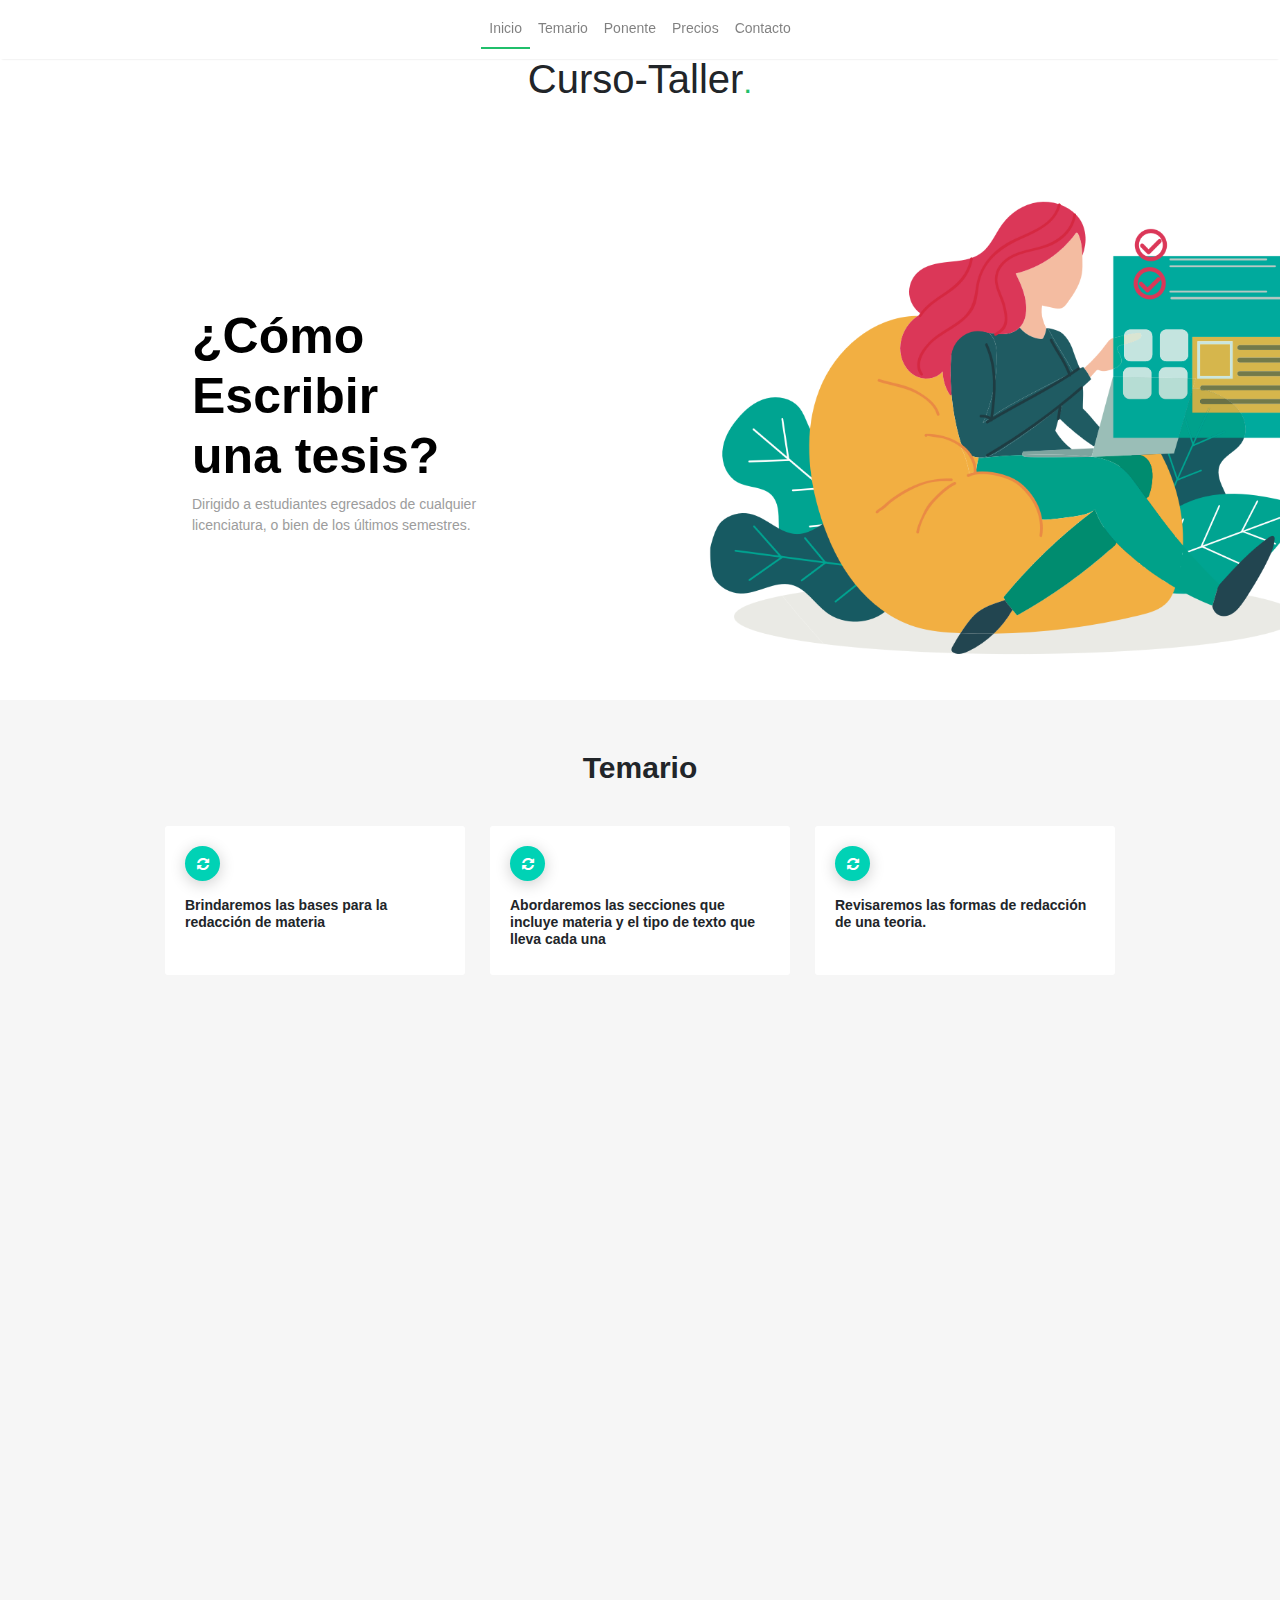
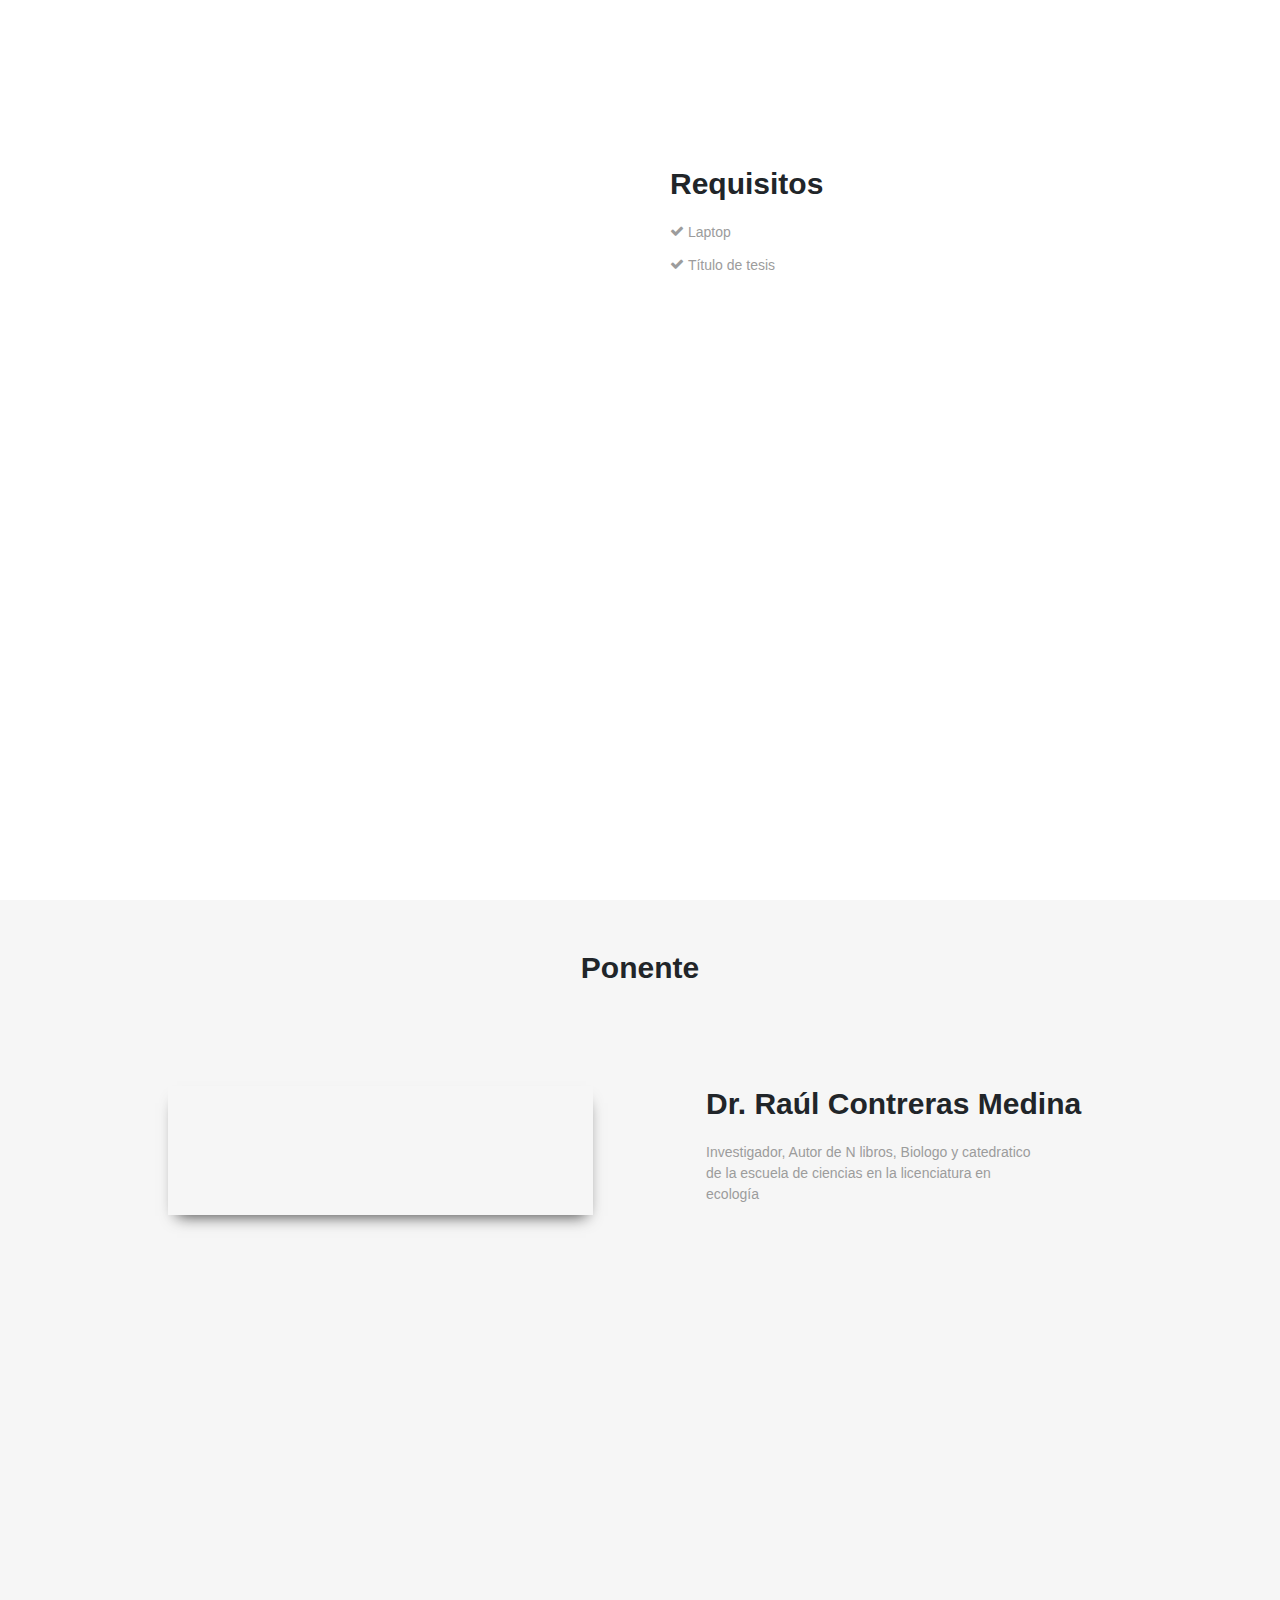
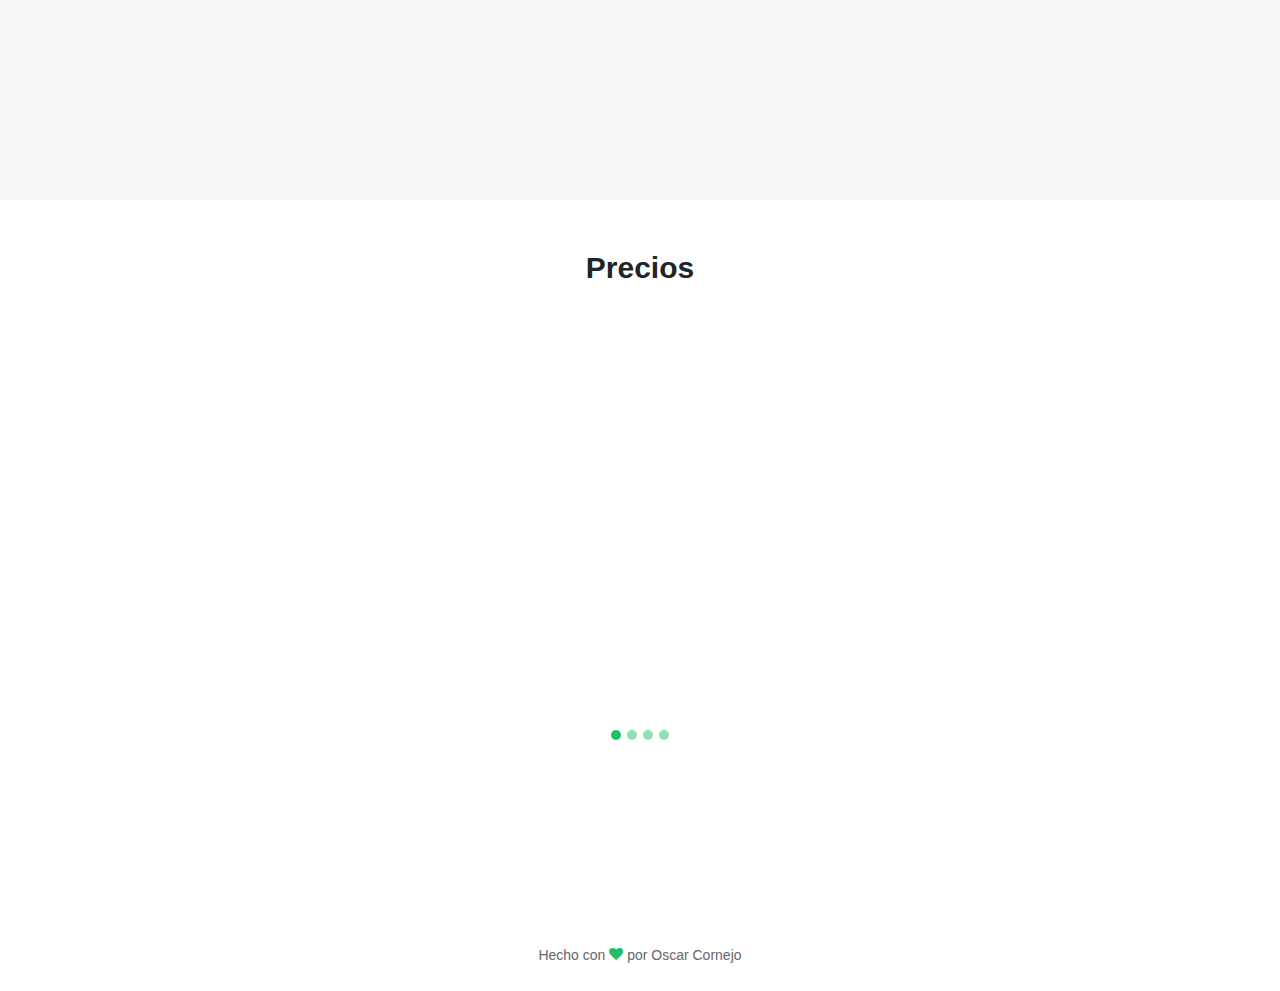
==== index.html @ 6c2ccccb "first commit" ====
<!DOCTYPE html>
<html lang="es">

<head>
    <meta charset="UTF-8">
    <meta name="viewport" content="width=device-width, initial-scale=1.0">
    <meta http-equiv="X-UA-Compatible" content="ie=edge">
    <meta name="author" content="Oscar Cornejo">
    <meta name="description" content="Landing Page">
    <title>Landing Page</title>

    <link rel="stylesheet" href="https://stackpath.bootstrapcdn.com/bootstrap/4.3.1/css/bootstrap.min.css" integrity="sha384-ggOyR0iXCbMQv3Xipma34MD+dH/1fQ784/j6cY/iJTQUOhcWr7x9JvoRxT2MZw1T" crossorigin="anonymous">
    <link rel="stylesheet" type="text/css" href="icons/icomoon.css">
    <link rel="stylesheet" href="css/estilos.css">

</head>

<body>

    <!-- Contenedor Header -->
    <header id="linkHome">
        <nav id="navFixed" class="navbar fixed-top navbar-expand-lg navbar-light bg-light p-10px">
            <a class="navbar-brand" href="#linkHome">Landerz<small>.</small></a>
            <button class="navbar-toggler" type="button" data-toggle="collapse" data-target="#navbarSupportedContent" aria-controls="navbarSupportedContent" aria-expanded="false" aria-label="Toggle navigation">
                    <span class="navbar-toggler-icon"></span>
                </button>

            <div class="collapse navbar-collapse" id="navbarSupportedContent">
                <ul class="navbar-nav mx-auto">
                    <li class="nav-item">
                        <a class="nav-link scroll current" href="#linkHome">Inicio</a>
                    </li>
                    <li class="nav-item">
                        <a class="nav-link scroll" href="#linkFeatures">Temario</a>
                    </li>
                    <li class="nav-item">
                        <a class="nav-link scroll" href="#linkAbout">Ponente</a>
                    </li>
                    <li class="nav-item">
                        <a class="nav-link scroll" href="#linkTestimonial">Precios</a>
                    </li>
                    <li class="nav-item">
                        <a class="nav-link scroll" href="#linkContacto">Contacto</a>
                    </li>

                </ul>
            </div>
        </nav>

        <div class="boxLogo">
            <h1>Curso-Taller<small>.</small></h1>
        </div>

        <div class="boxHeader">
            <div class="textosHeader">
                <h1><b>¿Cómo Escribir una tesis?</b></h1>
                <p>Dirigido a estudiantes egresados de cualquier licenciatura, o bien de los últimos semestres.</p>

                <!--<a class="botonGetStarted" href="#" rel="nofollow noopener">Get Started</a>-->

            </div>

            <div class="imgHeader">
                <img src="images/landing_1.png" alt="">
            </div>
        </div>
    </header>
    <!-- Fin Contenedor Header -->

    <!-- Contenedor Main -->
    <main>
        <a id="subir" class="icon-arrow-up scroll" href="#linkHome"></a>
        <!-- Sección Features -->
        <section class="boxFeatures" id="linkFeatures">
            <h3>Temario</h3>

            <div class="features">
                <div class="cardFeatures">
                    <span class="icon-refresh"></span>
                    <h4>Brindaremos las bases para la redacción de materia</h4>
                    <!--<p>Lorem ipsum dolor sit amet consectetur adipisicing elit. Expedita odit est ullam quis recusandae ab illum sunt ut in excepturi tenetur a.</p>
                    <a href="#">Learn More</a>-->
                </div>

                <div class="cardFeatures">
                    <span class="icon-refresh"></span>
                    <h4>Abordaremos las secciones que incluye materia y el tipo de texto que lleva cada una</h4>
                    <!--<p>Lorem ipsum dolor sit amet consectetur adipisicing elit. Expedita odit est ullam quis recusandae ab illum sunt ut in excepturi tenetur a.</p>
                    <a href="#">Learn More</a>-->
                </div>

                <div class="cardFeatures">
                    <span class="icon-refresh"></span>
                    <h4>Revisaremos las formas de redacción de una teoria.</h4>
                    <!--<p>Lorem ipsum dolor sit amet consectetur adipisicing elit. Expedita odit est ullam quis recusandae ab illum sunt ut in excepturi tenetur a.</p>
                    <a href="#">Learn More</a>-->
                </div>

                <!--<div class="cardFeatures">
                    <span class="icon-refresh"></span>
                    <h4>Titulo</h4>
                    <p>Lorem ipsum dolor sit amet consectetur adipisicing elit. Expedita odit est ullam quis recusandae ab illum sunt ut in excepturi tenetur a.</p>
                    <a href="#">Learn More</a>
                </div>

                <div class="cardFeatures">
                    <span class="icon-refresh"></span>
                    <h4>Titulo</h4>
                    <p>Lorem ipsum dolor sit amet consectetur adipisicing elit. Expedita odit est ullam quis recusandae ab illum sunt ut in excepturi tenetur a.</p>
                    <a href="#">Learn More</a>
                </div>

                <div class="cardFeatures">
                    <span class="icon-refresh"></span>
                    <h4>Titulo</h4>
                    <p>Lorem ipsum dolor sit amet consectetur adipisicing elit. Expedita odit est ullam quis recusandae ab illum sunt ut in excepturi tenetur a.</p>
                    <a href="#">Learn More</a>
                </div>-->
            </div>

        </section>
        <!-- Fin Sección Features -->

        <!-- Sección Call To Actions -->
        <section class="boxCallToActions">
            <div class="callToActions">
                <div class="imgCallToActions">
                    <!-- <img src="images/do_ui_kit_download_cta_floating_devices-2x.png" alt=""> -->
                    <img src="https://img-prod-cms-rt-microsoft-com.akamaized.net/cms/api/am/imageFileData/RW16lN4?ver=46fe" alt="">
                </div>

                <article class="contenido">
                    <h3><br>Requisitos</h3>
                    <!--<p>Lorem ipsum, dolor sit amet consectetur adipisicing elit. Aperiam possimus nemo sequi cum? Obcaecati eos possimus ea numquam fugit. Quae et labore accusamus consectetur voluptatum placeat incidunt quaerat quibusdam accusantium.</p>-->
                    <ul>
                        <li> <span class="icon-check"></span> Laptop
                        </li>
                        <li> <span class="icon-check"></span> Título de tesis
                        </li>
                    </ul>


                    <!--<div class="boxCardCallToActions" id="cardAnimada">
                        <div class="cardCallToActions">

                            <div class="boxProfesional">
                                <div class="imgProfesional">
                                    <img src="images/person_1.jpg" alt="">
                                </div>
                                <div class="datosProfesional">
                                    <h5>Amalia G.</h5>
                                    <h6>Co-Founder, XYZ Inc.</h6>
                                </div>
                            </div>
                            <p>"Lorem ipsum dolor sit amet consectetur adipisicing elit. Expedita odit est ullam quis recusandae ab illum sunt ut in excepturi tenetur a, aspernatur iste. Accusamus dolorem delectus tempore debitis quaerat."</p>
                        </div>
                    </div>-->


                </article>


            </div>
        </section>
        <!-- Fin Sección Call To Actions -->

        <!-- Sección About -->
        <section class="boxAbout" id="linkAbout">

            <h3>Ponente</h3>

            <div class="about">
                <div class="imgAbout">
                    <!-- <img src="images/about_1.jpg" alt=""> -->
                    <img src="https://static.vecteezy.com/system/resources/thumbnails/003/428/270/small/businessman-explain-pose-character-design-free-vector.jpg" alt="">
                </div>

                <article class="contenidoAbout">
                    <h3>Dr. Raúl Contreras Medina</h3>
                    <p>Investigador, Autor de N libros, Biologo y catedratico de la escuela de ciencias en la licenciatura en ecología</p>
                    <!-- <a class="botonGetStarted" href="#">Learn More</a> -->
                </article>
            </div>


        </section>
        <!-- Fin Sección About -->

        <!-- Sección Testimonios -->
        <section class="boxSlider" id="linkTestimonial">
            <h3>Precios</h3>

            <div id="carouselExampleIndicators" class="carousel slide centerSlider" data-ride="carousel">
                <ol class="carousel-indicators">
                    <li data-target="#carouselExampleIndicators" data-slide-to="0" class="active"></li>
                    <li data-target="#carouselExampleIndicators" data-slide-to="1"></li>
                    <li data-target="#carouselExampleIndicators" data-slide-to="2"></li>
                    <li data-target="#carouselExampleIndicators" data-slide-to="3"></li>
                </ol>

                <div class="carousel-inner" id="testimonio"></div>


            </div>

        </section>
        <!-- Fin Sección Testimonios -->

        <!-- Sección Contacto -->
<!--         <section class="boxContacto" id="linkContacto">
            <h3>Get In Touch</h3>

            <div class="container contacto">
                <form id="miForm">
                    <div class="form-row">
                        <div class="form-group col-md-6">
                            <label for="inputName"><b>First Name</b></label>
                            <input type="text" class="form-control" id="inputName" placeholder="First Name..." required>
                        </div>
                        <div class="form-group col-md-6">
                            <label for="inputLastName"><b>Last Name</b></label>
                            <input type="text" class="form-control" id="inputLastName" placeholder="Last Name..." required>
                        </div>
                    </div>

                    <div class="form-group">
                        <label for="inputEmail"><b>Email</b></label>
                        <input type="email" class="form-control" id="inputEmail" placeholder="Email..." required>
                    </div>

                    <div class="form-group">
                        <label for="inputSubject"><b>Subject</b></label>
                        <input type="text" class="form-control" id="inputSubject" placeholder="Subject..." required>
                    </div>

                    <div class="form-group">
                        <label for="message"><b>Message</b></label>
                        <textarea class="form-control" rows="5" id="message" placeholder="Message..." required></textarea>
                    </div>


                    <button type="submit" class="botonEnviarMensaje">Send Message</button>
                </form>
            </div>
        </section> -->
        <!-- Sección Contacto -->

    </main>
    <!-- Fin Contenedor Main -->

    <!-- Contenedor Footer -->
    <footer class="footer">
        <div class="boxTextFooter">
            <p>Hecho con <span class="icon-heart"></span> <a href="https://github.com/oscarcornejo" target="_blank"> por Oscar Cornejo</a></p>
        </div>
    </footer>
    <!-- Fin Contenedor Footer -->


    <script src="https://code.jquery.com/jquery-3.3.1.slim.min.js" integrity="sha384-q8i/X+965DzO0rT7abK41JStQIAqVgRVzpbzo5smXKp4YfRvH+8abtTE1Pi6jizo" crossorigin="anonymous"></script>
    <script src="https://cdnjs.cloudflare.com/ajax/libs/popper.js/1.14.7/umd/popper.min.js" integrity="sha384-UO2eT0CpHqdSJQ6hJty5KVphtPhzWj9WO1clHTMGa3JDZwrnQq4sF86dIHNDz0W1" crossorigin="anonymous"></script>
    <script src="https://stackpath.bootstrapcdn.com/bootstrap/4.3.1/js/bootstrap.min.js" integrity="sha384-JjSmVgyd0p3pXB1rRibZUAYoIIy6OrQ6VrjIEaFf/nJGzIxFDsf4x0xIM+B07jRM" crossorigin="anonymous"></script>
    <script src="js/dataApi.js"></script>
    <script src="js/app.js"></script>

</body>

</html>
---- icons/icomoon.css ----
@font-face {
    font-family: 'icomoon';
    src: url('../fonts/icomoon.eot?10si43');
    src: url('../fonts/icomoon.eot?10si43#iefix') format('embedded-opentype'), url('../fonts/icomoon.ttf?10si43') format('truetype'), url('../fonts/icomoon.woff?10si43') format('woff'), url('../fonts/icomoon.svg?10si43#icomoon') format('svg');
    font-weight: normal;
    font-style: normal;
}

[class^="icon-"],
[class*=" icon-"] {
    /* use !important to prevent issues with browser extensions that change fonts */
    font-family: 'icomoon' !important;
    speak: none;
    font-style: normal;
    font-weight: normal;
    font-variant: normal;
    text-transform: none;
    line-height: 1;
    /* Better Font Rendering =========== */
    -webkit-font-smoothing: antialiased;
    -moz-osx-font-smoothing: grayscale;
}

.icon-asterisk:before {
    content: "\f069";
}

.icon-plus:before {
    content: "\f067";
}

.icon-question:before {
    content: "\f128";
}

.icon-minus:before {
    content: "\f068";
}

.icon-glass:before {
    content: "\f000";
}

.icon-music:before {
    content: "\f001";
}

.icon-search:before {
    content: "\f002";
}

.icon-envelope-o:before {
    content: "\f003";
}

.icon-heart:before {
    content: "\f004";
}

.icon-star:before {
    content: "\f005";
}

.icon-star-o:before {
    content: "\f006";
}

.icon-user:before {
    content: "\f007";
}

.icon-film:before {
    content: "\f008";
}

.icon-th-large:before {
    content: "\f009";
}

.icon-th:before {
    content: "\f00a";
}

.icon-th-list:before {
    content: "\f00b";
}

.icon-check:before {
    content: "\f00c";
}

.icon-close:before {
    content: "\f00d";
}

.icon-remove:before {
    content: "\f00d";
}

.icon-times:before {
    content: "\f00d";
}

.icon-search-plus:before {
    content: "\f00e";
}

.icon-search-minus:before {
    content: "\f010";
}

.icon-power-off:before {
    content: "\f011";
}

.icon-signal:before {
    content: "\f012";
}

.icon-cog:before {
    content: "\f013";
}

.icon-gear:before {
    content: "\f013";
}

.icon-trash-o:before {
    content: "\f014";
}

.icon-home:before {
    content: "\f015";
}

.icon-file-o:before {
    content: "\f016";
}

.icon-clock-o:before {
    content: "\f017";
}

.icon-road:before {
    content: "\f018";
}

.icon-download:before {
    content: "\f019";
}

.icon-arrow-circle-o-down:before {
    content: "\f01a";
}

.icon-arrow-circle-o-up:before {
    content: "\f01b";
}

.icon-inbox:before {
    content: "\f01c";
}

.icon-play-circle-o:before {
    content: "\f01d";
}

.icon-repeat:before {
    content: "\f01e";
}

.icon-rotate-right:before {
    content: "\f01e";
}

.icon-refresh:before {
    content: "\f021";
}

.icon-list-alt:before {
    content: "\f022";
}

.icon-lock:before {
    content: "\f023";
}

.icon-flag:before {
    content: "\f024";
}

.icon-headphones:before {
    content: "\f025";
}

.icon-volume-off:before {
    content: "\f026";
}

.icon-volume-down:before {
    content: "\f027";
}

.icon-volume-up:before {
    content: "\f028";
}

.icon-qrcode:before {
    content: "\f029";
}

.icon-barcode:before {
    content: "\f02a";
}

.icon-tag:before {
    content: "\f02b";
}

.icon-tags:before {
    content: "\f02c";
}

.icon-book:before {
    content: "\f02d";
}

.icon-bookmark:before {
    content: "\f02e";
}

.icon-print:before {
    content: "\f02f";
}

.icon-camera:before {
    content: "\f030";
}

.icon-font:before {
    content: "\f031";
}

.icon-bold:before {
    content: "\f032";
}

.icon-italic:before {
    content: "\f033";
}

.icon-text-height:before {
    content: "\f034";
}

.icon-text-width:before {
    content: "\f035";
}

.icon-align-left:before {
    content: "\f036";
}

.icon-align-center:before {
    content: "\f037";
}

.icon-align-right:before {
    content: "\f038";
}

.icon-align-justify:before {
    content: "\f039";
}

.icon-list:before {
    content: "\f03a";
}

.icon-dedent:before {
    content: "\f03b";
}

.icon-outdent:before {
    content: "\f03b";
}

.icon-indent:before {
    content: "\f03c";
}

.icon-video-camera:before {
    content: "\f03d";
}

.icon-image:before {
    content: "\f03e";
}

.icon-photo:before {
    content: "\f03e";
}

.icon-picture-o:before {
    content: "\f03e";
}

.icon-pencil:before {
    content: "\f040";
}

.icon-map-marker:before {
    content: "\f041";
}

.icon-adjust:before {
    content: "\f042";
}

.icon-tint:before {
    content: "\f043";
}

.icon-edit:before {
    content: "\f044";
}

.icon-pencil-square-o:before {
    content: "\f044";
}

.icon-share-square-o:before {
    content: "\f045";
}

.icon-check-square-o:before {
    content: "\f046";
}

.icon-arrows:before {
    content: "\f047";
}

.icon-step-backward:before {
    content: "\f048";
}

.icon-fast-backward:before {
    content: "\f049";
}

.icon-backward:before {
    content: "\f04a";
}

.icon-play:before {
    content: "\f04b";
}

.icon-pause:before {
    content: "\f04c";
}

.icon-stop:before {
    content: "\f04d";
}

.icon-forward:before {
    content: "\f04e";
}

.icon-fast-forward:before {
    content: "\f050";
}

.icon-step-forward:before {
    content: "\f051";
}

.icon-eject:before {
    content: "\f052";
}

.icon-chevron-left:before {
    content: "\f053";
}

.icon-chevron-right:before {
    content: "\f054";
}

.icon-plus-circle:before {
    content: "\f055";
}

.icon-minus-circle:before {
    content: "\f056";
}

.icon-times-circle:before {
    content: "\f057";
}

.icon-check-circle:before {
    content: "\f058";
}

.icon-question-circle:before {
    content: "\f059";
}

.icon-info-circle:before {
    content: "\f05a";
}

.icon-crosshairs:before {
    content: "\f05b";
}

.icon-times-circle-o:before {
    content: "\f05c";
}

.icon-check-circle-o:before {
    content: "\f05d";
}

.icon-ban:before {
    content: "\f05e";
}

.icon-arrow-left:before {
    content: "\f060";
}

.icon-arrow-right:before {
    content: "\f061";
}

.icon-arrow-up:before {
    content: "\f062";
}

.icon-arrow-down:before {
    content: "\f063";
}

.icon-mail-forward:before {
    content: "\f064";
}

.icon-share:before {
    content: "\f064";
}

.icon-expand:before {
    content: "\f065";
}

.icon-compress:before {
    content: "\f066";
}

.icon-exclamation-circle:before {
    content: "\f06a";
}

.icon-gift:before {
    content: "\f06b";
}

.icon-leaf:before {
    content: "\f06c";
}

.icon-fire:before {
    content: "\f06d";
}

.icon-eye:before {
    content: "\f06e";
}

.icon-eye-slash:before {
    content: "\f070";
}

.icon-exclamation-triangle:before {
    content: "\f071";
}

.icon-warning:before {
    content: "\f071";
}

.icon-plane:before {
    content: "\f072";
}

.icon-calendar:before {
    content: "\f073";
}

.icon-random:before {
    content: "\f074";
}

.icon-comment:before {
    content: "\f075";
}

.icon-magnet:before {
    content: "\f076";
}

.icon-chevron-up:before {
    content: "\f077";
}

.icon-chevron-down:before {
    content: "\f078";
}

.icon-retweet:before {
    content: "\f079";
}

.icon-shopping-cart:before {
    content: "\f07a";
}

.icon-folder:before {
    content: "\f07b";
}

.icon-folder-open:before {
    content: "\f07c";
}

.icon-arrows-v:before {
    content: "\f07d";
}

.icon-arrows-h:before {
    content: "\f07e";
}

.icon-bar-chart:before {
    content: "\f080";
}

.icon-bar-chart-o:before {
    content: "\f080";
}

.icon-twitter-square:before {
    content: "\f081";
}

.icon-facebook-square:before {
    content: "\f082";
}

.icon-camera-retro:before {
    content: "\f083";
}

.icon-key:before {
    content: "\f084";
}

.icon-cogs:before {
    content: "\f085";
}

.icon-gears:before {
    content: "\f085";
}

.icon-comments:before {
    content: "\f086";
}

.icon-thumbs-o-up:before {
    content: "\f087";
}

.icon-thumbs-o-down:before {
    content: "\f088";
}

.icon-star-half:before {
    content: "\f089";
}

.icon-heart-o:before {
    content: "\f08a";
}

.icon-sign-out:before {
    content: "\f08b";
}

.icon-linkedin-square:before {
    content: "\f08c";
}

.icon-thumb-tack:before {
    content: "\f08d";
}

.icon-external-link:before {
    content: "\f08e";
}

.icon-sign-in:before {
    content: "\f090";
}

.icon-trophy:before {
    content: "\f091";
}

.icon-github-square:before {
    content: "\f092";
}

.icon-upload:before {
    content: "\f093";
}

.icon-lemon-o:before {
    content: "\f094";
}

.icon-phone:before {
    content: "\f095";
}

.icon-square-o:before {
    content: "\f096";
}

.icon-bookmark-o:before {
    content: "\f097";
}

.icon-phone-square:before {
    content: "\f098";
}

.icon-twitter:before {
    content: "\f099";
}

.icon-facebook:before {
    content: "\f09a";
}

.icon-facebook-f:before {
    content: "\f09a";
}

.icon-github:before {
    content: "\f09b";
}

.icon-unlock:before {
    content: "\f09c";
}

.icon-credit-card:before {
    content: "\f09d";
}

.icon-feed:before {
    content: "\f09e";
}

.icon-rss:before {
    content: "\f09e";
}

.icon-hdd-o:before {
    content: "\f0a0";
}

.icon-bullhorn:before {
    content: "\f0a1";
}

.icon-bell-o:before {
    content: "\f0a2";
}

.icon-certificate:before {
    content: "\f0a3";
}

.icon-hand-o-right:before {
    content: "\f0a4";
}

.icon-hand-o-left:before {
    content: "\f0a5";
}

.icon-hand-o-up:before {
    content: "\f0a6";
}

.icon-hand-o-down:before {
    content: "\f0a7";
}

.icon-arrow-circle-left:before {
    content: "\f0a8";
}

.icon-arrow-circle-right:before {
    content: "\f0a9";
}

.icon-arrow-circle-up:before {
    content: "\f0aa";
}

.icon-arrow-circle-down:before {
    content: "\f0ab";
}

.icon-globe:before {
    content: "\f0ac";
}

.icon-wrench:before {
    content: "\f0ad";
}

.icon-tasks:before {
    content: "\f0ae";
}

.icon-filter:before {
    content: "\f0b0";
}

.icon-briefcase:before {
    content: "\f0b1";
}

.icon-arrows-alt:before {
    content: "\f0b2";
}

.icon-group:before {
    content: "\f0c0";
}

.icon-users:before {
    content: "\f0c0";
}

.icon-chain:before {
    content: "\f0c1";
}

.icon-link:before {
    content: "\f0c1";
}

.icon-cloud:before {
    content: "\f0c2";
}

.icon-flask:before {
    content: "\f0c3";
}

.icon-cut:before {
    content: "\f0c4";
}

.icon-scissors:before {
    content: "\f0c4";
}

.icon-copy:before {
    content: "\f0c5";
}

.icon-files-o:before {
    content: "\f0c5";
}

.icon-paperclip:before {
    content: "\f0c6";
}

.icon-floppy-o:before {
    content: "\f0c7";
}

.icon-save:before {
    content: "\f0c7";
}

.icon-square:before {
    content: "\f0c8";
}

.icon-bars:before {
    content: "\f0c9";
}

.icon-navicon:before {
    content: "\f0c9";
}

.icon-reorder:before {
    content: "\f0c9";
}

.icon-list-ul:before {
    content: "\f0ca";
}

.icon-list-ol:before {
    content: "\f0cb";
}

.icon-strikethrough:before {
    content: "\f0cc";
}

.icon-underline:before {
    content: "\f0cd";
}

.icon-table:before {
    content: "\f0ce";
}

.icon-magic:before {
    content: "\f0d0";
}

.icon-truck:before {
    content: "\f0d1";
}

.icon-pinterest:before {
    content: "\f0d2";
}

.icon-pinterest-square:before {
    content: "\f0d3";
}

.icon-google-plus-square:before {
    content: "\f0d4";
}

.icon-google-plus:before {
    content: "\f0d5";
}

.icon-money:before {
    content: "\f0d6";
}

.icon-caret-down:before {
    content: "\f0d7";
}

.icon-caret-up:before {
    content: "\f0d8";
}

.icon-caret-left:before {
    content: "\f0d9";
}

.icon-caret-right:before {
    content: "\f0da";
}

.icon-columns:before {
    content: "\f0db";
}

.icon-sort:before {
    content: "\f0dc";
}

.icon-unsorted:before {
    content: "\f0dc";
}

.icon-sort-desc:before {
    content: "\f0dd";
}

.icon-sort-down:before {
    content: "\f0dd";
}

.icon-sort-asc:before {
    content: "\f0de";
}

.icon-sort-up:before {
    content: "\f0de";
}

.icon-envelope:before {
    content: "\f0e0";
}

.icon-linkedin:before {
    content: "\f0e1";
}

.icon-rotate-left:before {
    content: "\f0e2";
}

.icon-undo:before {
    content: "\f0e2";
}

.icon-gavel:before {
    content: "\f0e3";
}

.icon-legal:before {
    content: "\f0e3";
}

.icon-dashboard:before {
    content: "\f0e4";
}

.icon-tachometer:before {
    content: "\f0e4";
}

.icon-comment-o:before {
    content: "\f0e5";
}

.icon-comments-o:before {
    content: "\f0e6";
}

.icon-bolt:before {
    content: "\f0e7";
}

.icon-flash:before {
    content: "\f0e7";
}

.icon-sitemap:before {
    content: "\f0e8";
}

.icon-umbrella:before {
    content: "\f0e9";
}

.icon-clipboard:before {
    content: "\f0ea";
}

.icon-paste:before {
    content: "\f0ea";
}

.icon-lightbulb-o:before {
    content: "\f0eb";
}

.icon-exchange:before {
    content: "\f0ec";
}

.icon-cloud-download:before {
    content: "\f0ed";
}

.icon-cloud-upload:before {
    content: "\f0ee";
}

.icon-user-md:before {
    content: "\f0f0";
}

.icon-stethoscope:before {
    content: "\f0f1";
}

.icon-suitcase:before {
    content: "\f0f2";
}

.icon-bell:before {
    content: "\f0f3";
}

.icon-coffee:before {
    content: "\f0f4";
}

.icon-cutlery:before {
    content: "\f0f5";
}

.icon-file-text-o:before {
    content: "\f0f6";
}

.icon-building-o:before {
    content: "\f0f7";
}

.icon-hospital-o:before {
    content: "\f0f8";
}

.icon-ambulance:before {
    content: "\f0f9";
}

.icon-medkit:before {
    content: "\f0fa";
}

.icon-fighter-jet:before {
    content: "\f0fb";
}

.icon-beer:before {
    content: "\f0fc";
}

.icon-h-square:before {
    content: "\f0fd";
}

.icon-plus-square:before {
    content: "\f0fe";
}

.icon-angle-double-left:before {
    content: "\f100";
}

.icon-angle-double-right:before {
    content: "\f101";
}

.icon-angle-double-up:before {
    content: "\f102";
}

.icon-angle-double-down:before {
    content: "\f103";
}

.icon-angle-left:before {
    content: "\f104";
}

.icon-angle-right:before {
    content: "\f105";
}

.icon-angle-up:before {
    content: "\f106";
}

.icon-angle-down:before {
    content: "\f107";
}

.icon-desktop:before {
    content: "\f108";
}

.icon-laptop:before {
    content: "\f109";
}

.icon-tablet:before {
    content: "\f10a";
}

.icon-mobile:before {
    content: "\f10b";
}

.icon-mobile-phone:before {
    content: "\f10b";
}

.icon-circle-o:before {
    content: "\f10c";
}

.icon-quote-left:before {
    content: "\f10d";
}

.icon-quote-right:before {
    content: "\f10e";
}

.icon-spinner:before {
    content: "\f110";
}

.icon-circle:before {
    content: "\f111";
}

.icon-mail-reply:before {
    content: "\f112";
}

.icon-reply:before {
    content: "\f112";
}

.icon-github-alt:before {
    content: "\f113";
}

.icon-folder-o:before {
    content: "\f114";
}

.icon-folder-open-o:before {
    content: "\f115";
}

.icon-smile-o:before {
    content: "\f118";
}

.icon-frown-o:before {
    content: "\f119";
}

.icon-meh-o:before {
    content: "\f11a";
}

.icon-gamepad:before {
    content: "\f11b";
}

.icon-keyboard-o:before {
    content: "\f11c";
}

.icon-flag-o:before {
    content: "\f11d";
}

.icon-flag-checkered:before {
    content: "\f11e";
}

.icon-terminal:before {
    content: "\f120";
}

.icon-code:before {
    content: "\f121";
}

.icon-mail-reply-all:before {
    content: "\f122";
}

.icon-reply-all:before {
    content: "\f122";
}

.icon-star-half-empty:before {
    content: "\f123";
}

.icon-star-half-full:before {
    content: "\f123";
}

.icon-star-half-o:before {
    content: "\f123";
}

.icon-location-arrow:before {
    content: "\f124";
}

.icon-crop:before {
    content: "\f125";
}

.icon-code-fork:before {
    content: "\f126";
}

.icon-chain-broken:before {
    content: "\f127";
}

.icon-unlink:before {
    content: "\f127";
}

.icon-info:before {
    content: "\f129";
}

.icon-exclamation:before {
    content: "\f12a";
}

.icon-superscript:before {
    content: "\f12b";
}

.icon-subscript:before {
    content: "\f12c";
}

.icon-eraser:before {
    content: "\f12d";
}

.icon-puzzle-piece:before {
    content: "\f12e";
}

.icon-microphone:before {
    content: "\f130";
}

.icon-microphone-slash:before {
    content: "\f131";
}

.icon-shield:before {
    content: "\f132";
}

.icon-calendar-o:before {
    content: "\f133";
}

.icon-fire-extinguisher:before {
    content: "\f134";
}

.icon-rocket:before {
    content: "\f135";
}

.icon-maxcdn:before {
    content: "\f136";
}

.icon-chevron-circle-left:before {
    content: "\f137";
}

.icon-chevron-circle-right:before {
    content: "\f138";
}

.icon-chevron-circle-up:before {
    content: "\f139";
}

.icon-chevron-circle-down:before {
    content: "\f13a";
}

.icon-html5:before {
    content: "\f13b";
}

.icon-css3:before {
    content: "\f13c";
}

.icon-anchor:before {
    content: "\f13d";
}

.icon-unlock-alt:before {
    content: "\f13e";
}

.icon-bullseye:before {
    content: "\f140";
}

.icon-ellipsis-h:before {
    content: "\f141";
}

.icon-ellipsis-v:before {
    content: "\f142";
}

.icon-rss-square:before {
    content: "\f143";
}

.icon-play-circle:before {
    content: "\f144";
}

.icon-ticket:before {
    content: "\f145";
}

.icon-minus-square:before {
    content: "\f146";
}

.icon-minus-square-o:before {
    content: "\f147";
}

.icon-level-up:before {
    content: "\f148";
}

.icon-level-down:before {
    content: "\f149";
}

.icon-check-square:before {
    content: "\f14a";
}

.icon-pencil-square:before {
    content: "\f14b";
}

.icon-external-link-square:before {
    content: "\f14c";
}

.icon-share-square:before {
    content: "\f14d";
}

.icon-compass:before {
    content: "\f14e";
}

.icon-caret-square-o-down:before {
    content: "\f150";
}

.icon-toggle-down:before {
    content: "\f150";
}

.icon-caret-square-o-up:before {
    content: "\f151";
}

.icon-toggle-up:before {
    content: "\f151";
}

.icon-caret-square-o-right:before {
    content: "\f152";
}

.icon-toggle-right:before {
    content: "\f152";
}

.icon-eur:before {
    content: "\f153";
}

.icon-euro:before {
    content: "\f153";
}

.icon-gbp:before {
    content: "\f154";
}

.icon-dollar:before {
    content: "\f155";
}

.icon-usd:before {
    content: "\f155";
}

.icon-inr:before {
    content: "\f156";
}

.icon-rupee:before {
    content: "\f156";
}

.icon-cny:before {
    content: "\f157";
}

.icon-jpy:before {
    content: "\f157";
}

.icon-rmb:before {
    content: "\f157";
}

.icon-yen:before {
    content: "\f157";
}

.icon-rouble:before {
    content: "\f158";
}

.icon-rub:before {
    content: "\f158";
}

.icon-ruble:before {
    content: "\f158";
}

.icon-krw:before {
    content: "\f159";
}

.icon-won:before {
    content: "\f159";
}

.icon-bitcoin:before {
    content: "\f15a";
}

.icon-btc:before {
    content: "\f15a";
}

.icon-file:before {
    content: "\f15b";
}

.icon-file-text:before {
    content: "\f15c";
}

.icon-sort-alpha-asc:before {
    content: "\f15d";
}

.icon-sort-alpha-desc:before {
    content: "\f15e";
}

.icon-sort-amount-asc:before {
    content: "\f160";
}

.icon-sort-amount-desc:before {
    content: "\f161";
}

.icon-sort-numeric-asc:before {
    content: "\f162";
}

.icon-sort-numeric-desc:before {
    content: "\f163";
}

.icon-thumbs-up:before {
    content: "\f164";
}

.icon-thumbs-down:before {
    content: "\f165";
}

.icon-youtube-square:before {
    content: "\f166";
}

.icon-youtube:before {
    content: "\f167";
}

.icon-xing:before {
    content: "\f168";
}

.icon-xing-square:before {
    content: "\f169";
}

.icon-youtube-play:before {
    content: "\f16a";
}

.icon-dropbox:before {
    content: "\f16b";
}

.icon-stack-overflow:before {
    content: "\f16c";
}

.icon-instagram:before {
    content: "\f16d";
}

.icon-flickr:before {
    content: "\f16e";
}

.icon-adn:before {
    content: "\f170";
}

.icon-bitbucket:before {
    content: "\f171";
}

.icon-bitbucket-square:before {
    content: "\f172";
}

.icon-tumblr:before {
    content: "\f173";
}

.icon-tumblr-square:before {
    content: "\f174";
}

.icon-long-arrow-down:before {
    content: "\f175";
}

.icon-long-arrow-up:before {
    content: "\f176";
}

.icon-long-arrow-left:before {
    content: "\f177";
}

.icon-long-arrow-right:before {
    content: "\f178";
}

.icon-apple:before {
    content: "\f179";
}

.icon-windows:before {
    content: "\f17a";
}

.icon-android:before {
    content: "\f17b";
}

.icon-linux:before {
    content: "\f17c";
}

.icon-dribbble:before {
    content: "\f17d";
}

.icon-skype:before {
    content: "\f17e";
}

.icon-foursquare:before {
    content: "\f180";
}

.icon-trello:before {
    content: "\f181";
}

.icon-female:before {
    content: "\f182";
}

.icon-male:before {
    content: "\f183";
}

.icon-gittip:before {
    content: "\f184";
}

.icon-gratipay:before {
    content: "\f184";
}

.icon-sun-o:before {
    content: "\f185";
}

.icon-moon-o:before {
    content: "\f186";
}

.icon-archive:before {
    content: "\f187";
}

.icon-bug:before {
    content: "\f188";
}

.icon-vk:before {
    content: "\f189";
}

.icon-weibo:before {
    content: "\f18a";
}

.icon-renren:before {
    content: "\f18b";
}

.icon-pagelines:before {
    content: "\f18c";
}

.icon-stack-exchange:before {
    content: "\f18d";
}

.icon-arrow-circle-o-right:before {
    content: "\f18e";
}

.icon-arrow-circle-o-left:before {
    content: "\f190";
}

.icon-caret-square-o-left:before {
    content: "\f191";
}

.icon-toggle-left:before {
    content: "\f191";
}

.icon-dot-circle-o:before {
    content: "\f192";
}

.icon-wheelchair:before {
    content: "\f193";
}

.icon-vimeo-square:before {
    content: "\f194";
}

.icon-try:before {
    content: "\f195";
}

.icon-turkish-lira:before {
    content: "\f195";
}

.icon-plus-square-o:before {
    content: "\f196";
}

.icon-space-shuttle:before {
    content: "\f197";
}

.icon-slack:before {
    content: "\f198";
}

.icon-envelope-square:before {
    content: "\f199";
}

.icon-wordpress:before {
    content: "\f19a";
}

.icon-openid:before {
    content: "\f19b";
}

.icon-bank:before {
    content: "\f19c";
}

.icon-institution:before {
    content: "\f19c";
}

.icon-university:before {
    content: "\f19c";
}

.icon-graduation-cap:before {
    content: "\f19d";
}

.icon-mortar-board:before {
    content: "\f19d";
}

.icon-yahoo:before {
    content: "\f19e";
}

.icon-google:before {
    content: "\f1a0";
}

.icon-reddit:before {
    content: "\f1a1";
}

.icon-reddit-square:before {
    content: "\f1a2";
}

.icon-stumbleupon-circle:before {
    content: "\f1a3";
}

.icon-stumbleupon:before {
    content: "\f1a4";
}

.icon-delicious:before {
    content: "\f1a5";
}

.icon-digg:before {
    content: "\f1a6";
}

.icon-pied-piper-pp:before {
    content: "\f1a7";
}

.icon-pied-piper-alt:before {
    content: "\f1a8";
}

.icon-drupal:before {
    content: "\f1a9";
}

.icon-joomla:before {
    content: "\f1aa";
}

.icon-language:before {
    content: "\f1ab";
}

.icon-fax:before {
    content: "\f1ac";
}

.icon-building:before {
    content: "\f1ad";
}

.icon-child:before {
    content: "\f1ae";
}

.icon-paw:before {
    content: "\f1b0";
}

.icon-spoon:before {
    content: "\f1b1";
}

.icon-cube:before {
    content: "\f1b2";
}

.icon-cubes:before {
    content: "\f1b3";
}

.icon-behance:before {
    content: "\f1b4";
}

.icon-behance-square:before {
    content: "\f1b5";
}

.icon-steam:before {
    content: "\f1b6";
}

.icon-steam-square:before {
    content: "\f1b7";
}

.icon-recycle:before {
    content: "\f1b8";
}

.icon-automobile:before {
    content: "\f1b9";
}

.icon-car:before {
    content: "\f1b9";
}

.icon-cab:before {
    content: "\f1ba";
}

.icon-taxi:before {
    content: "\f1ba";
}

.icon-tree:before {
    content: "\f1bb";
}

.icon-spotify:before {
    content: "\f1bc";
}

.icon-deviantart:before {
    content: "\f1bd";
}

.icon-soundcloud:before {
    content: "\f1be";
}

.icon-database:before {
    content: "\f1c0";
}

.icon-file-pdf-o:before {
    content: "\f1c1";
}

.icon-file-word-o:before {
    content: "\f1c2";
}

.icon-file-excel-o:before {
    content: "\f1c3";
}

.icon-file-powerpoint-o:before {
    content: "\f1c4";
}

.icon-file-image-o:before {
    content: "\f1c5";
}

.icon-file-photo-o:before {
    content: "\f1c5";
}

.icon-file-picture-o:before {
    content: "\f1c5";
}

.icon-file-archive-o:before {
    content: "\f1c6";
}

.icon-file-zip-o:before {
    content: "\f1c6";
}

.icon-file-audio-o:before {
    content: "\f1c7";
}

.icon-file-sound-o:before {
    content: "\f1c7";
}

.icon-file-movie-o:before {
    content: "\f1c8";
}

.icon-file-video-o:before {
    content: "\f1c8";
}

.icon-file-code-o:before {
    content: "\f1c9";
}

.icon-vine:before {
    content: "\f1ca";
}

.icon-codepen:before {
    content: "\f1cb";
}

.icon-jsfiddle:before {
    content: "\f1cc";
}

.icon-life-bouy:before {
    content: "\f1cd";
}

.icon-life-buoy:before {
    content: "\f1cd";
}

.icon-life-ring:before {
    content: "\f1cd";
}

.icon-life-saver:before {
    content: "\f1cd";
}

.icon-support:before {
    content: "\f1cd";
}

.icon-circle-o-notch:before {
    content: "\f1ce";
}

.icon-ra:before {
    content: "\f1d0";
}

.icon-rebel:before {
    content: "\f1d0";
}

.icon-resistance:before {
    content: "\f1d0";
}

.icon-empire:before {
    content: "\f1d1";
}

.icon-ge:before {
    content: "\f1d1";
}

.icon-git-square:before {
    content: "\f1d2";
}

.icon-git:before {
    content: "\f1d3";
}

.icon-hacker-news:before {
    content: "\f1d4";
}

.icon-y-combinator-square:before {
    content: "\f1d4";
}

.icon-yc-square:before {
    content: "\f1d4";
}

.icon-tencent-weibo:before {
    content: "\f1d5";
}

.icon-qq:before {
    content: "\f1d6";
}

.icon-wechat:before {
    content: "\f1d7";
}

.icon-weixin:before {
    content: "\f1d7";
}

.icon-paper-plane:before {
    content: "\f1d8";
}

.icon-send:before {
    content: "\f1d8";
}

.icon-paper-plane-o:before {
    content: "\f1d9";
}

.icon-send-o:before {
    content: "\f1d9";
}

.icon-history:before {
    content: "\f1da";
}

.icon-circle-thin:before {
    content: "\f1db";
}

.icon-header:before {
    content: "\f1dc";
}

.icon-paragraph:before {
    content: "\f1dd";
}

.icon-sliders:before {
    content: "\f1de";
}

.icon-share-alt:before {
    content: "\f1e0";
}

.icon-share-alt-square:before {
    content: "\f1e1";
}

.icon-bomb:before {
    content: "\f1e2";
}

.icon-futbol-o:before {
    content: "\f1e3";
}

.icon-soccer-ball-o:before {
    content: "\f1e3";
}

.icon-tty:before {
    content: "\f1e4";
}

.icon-binoculars:before {
    content: "\f1e5";
}

.icon-plug:before {
    content: "\f1e6";
}

.icon-slideshare:before {
    content: "\f1e7";
}

.icon-twitch:before {
    content: "\f1e8";
}

.icon-yelp:before {
    content: "\f1e9";
}

.icon-newspaper-o:before {
    content: "\f1ea";
}

.icon-wifi:before {
    content: "\f1eb";
}

.icon-calculator:before {
    content: "\f1ec";
}

.icon-paypal:before {
    content: "\f1ed";
}

.icon-google-wallet:before {
    content: "\f1ee";
}

.icon-cc-visa:before {
    content: "\f1f0";
}

.icon-cc-mastercard:before {
    content: "\f1f1";
}

.icon-cc-discover:before {
    content: "\f1f2";
}

.icon-cc-amex:before {
    content: "\f1f3";
}

.icon-cc-paypal:before {
    content: "\f1f4";
}

.icon-cc-stripe:before {
    content: "\f1f5";
}

.icon-bell-slash:before {
    content: "\f1f6";
}

.icon-bell-slash-o:before {
    content: "\f1f7";
}

.icon-trash:before {
    content: "\f1f8";
}

.icon-copyright:before {
    content: "\f1f9";
}

.icon-at:before {
    content: "\f1fa";
}

.icon-eyedropper:before {
    content: "\f1fb";
}

.icon-paint-brush:before {
    content: "\f1fc";
}

.icon-birthday-cake:before {
    content: "\f1fd";
}

.icon-area-chart:before {
    content: "\f1fe";
}

.icon-pie-chart:before {
    content: "\f200";
}

.icon-line-chart:before {
    content: "\f201";
}

.icon-lastfm:before {
    content: "\f202";
}

.icon-lastfm-square:before {
    content: "\f203";
}

.icon-toggle-off:before {
    content: "\f204";
}

.icon-toggle-on:before {
    content: "\f205";
}

.icon-bicycle:before {
    content: "\f206";
}

.icon-bus:before {
    content: "\f207";
}

.icon-ioxhost:before {
    content: "\f208";
}

.icon-angellist:before {
    content: "\f209";
}

.icon-cc:before {
    content: "\f20a";
}

.icon-ils:before {
    content: "\f20b";
}

.icon-shekel:before {
    content: "\f20b";
}

.icon-sheqel:before {
    content: "\f20b";
}

.icon-meanpath:before {
    content: "\f20c";
}

.icon-buysellads:before {
    content: "\f20d";
}

.icon-connectdevelop:before {
    content: "\f20e";
}

.icon-dashcube:before {
    content: "\f210";
}

.icon-forumbee:before {
    content: "\f211";
}

.icon-leanpub:before {
    content: "\f212";
}

.icon-sellsy:before {
    content: "\f213";
}

.icon-shirtsinbulk:before {
    content: "\f214";
}

.icon-simplybuilt:before {
    content: "\f215";
}

.icon-skyatlas:before {
    content: "\f216";
}

.icon-cart-plus:before {
    content: "\f217";
}

.icon-cart-arrow-down:before {
    content: "\f218";
}

.icon-diamond:before {
    content: "\f219";
}

.icon-ship:before {
    content: "\f21a";
}

.icon-user-secret:before {
    content: "\f21b";
}

.icon-motorcycle:before {
    content: "\f21c";
}

.icon-street-view:before {
    content: "\f21d";
}

.icon-heartbeat:before {
    content: "\f21e";
}

.icon-venus:before {
    content: "\f221";
}

.icon-mars:before {
    content: "\f222";
}

.icon-mercury:before {
    content: "\f223";
}

.icon-intersex:before {
    content: "\f224";
}

.icon-transgender:before {
    content: "\f224";
}

.icon-transgender-alt:before {
    content: "\f225";
}

.icon-venus-double:before {
    content: "\f226";
}

.icon-mars-double:before {
    content: "\f227";
}

.icon-venus-mars:before {
    content: "\f228";
}

.icon-mars-stroke:before {
    content: "\f229";
}

.icon-mars-stroke-v:before {
    content: "\f22a";
}

.icon-mars-stroke-h:before {
    content: "\f22b";
}

.icon-neuter:before {
    content: "\f22c";
}

.icon-genderless:before {
    content: "\f22d";
}

.icon-facebook-official:before {
    content: "\f230";
}

.icon-pinterest-p:before {
    content: "\f231";
}

.icon-whatsapp:before {
    content: "\f232";
}

.icon-server:before {
    content: "\f233";
}

.icon-user-plus:before {
    content: "\f234";
}

.icon-user-times:before {
    content: "\f235";
}

.icon-bed:before {
    content: "\f236";
}

.icon-hotel:before {
    content: "\f236";
}

.icon-viacoin:before {
    content: "\f237";
}

.icon-train:before {
    content: "\f238";
}

.icon-subway:before {
    content: "\f239";
}

.icon-medium:before {
    content: "\f23a";
}

.icon-y-combinator:before {
    content: "\f23b";
}

.icon-yc:before {
    content: "\f23b";
}

.icon-optin-monster:before {
    content: "\f23c";
}

.icon-opencart:before {
    content: "\f23d";
}

.icon-expeditedssl:before {
    content: "\f23e";
}

.icon-battery:before {
    content: "\f240";
}

.icon-battery-4:before {
    content: "\f240";
}

.icon-battery-full:before {
    content: "\f240";
}

.icon-battery-3:before {
    content: "\f241";
}

.icon-battery-three-quarters:before {
    content: "\f241";
}

.icon-battery-2:before {
    content: "\f242";
}

.icon-battery-half:before {
    content: "\f242";
}

.icon-battery-1:before {
    content: "\f243";
}

.icon-battery-quarter:before {
    content: "\f243";
}

.icon-battery-0:before {
    content: "\f244";
}

.icon-battery-empty:before {
    content: "\f244";
}

.icon-mouse-pointer:before {
    content: "\f245";
}

.icon-i-cursor:before {
    content: "\f246";
}

.icon-object-group:before {
    content: "\f247";
}

.icon-object-ungroup:before {
    content: "\f248";
}

.icon-sticky-note:before {
    content: "\f249";
}

.icon-sticky-note-o:before {
    content: "\f24a";
}

.icon-cc-jcb:before {
    content: "\f24b";
}

.icon-cc-diners-club:before {
    content: "\f24c";
}

.icon-clone:before {
    content: "\f24d";
}

.icon-balance-scale:before {
    content: "\f24e";
}

.icon-hourglass-o:before {
    content: "\f250";
}

.icon-hourglass-1:before {
    content: "\f251";
}

.icon-hourglass-start:before {
    content: "\f251";
}

.icon-hourglass-2:before {
    content: "\f252";
}

.icon-hourglass-half:before {
    content: "\f252";
}

.icon-hourglass-3:before {
    content: "\f253";
}

.icon-hourglass-end:before {
    content: "\f253";
}

.icon-hourglass:before {
    content: "\f254";
}

.icon-hand-grab-o:before {
    content: "\f255";
}

.icon-hand-rock-o:before {
    content: "\f255";
}

.icon-hand-paper-o:before {
    content: "\f256";
}

.icon-hand-stop-o:before {
    content: "\f256";
}

.icon-hand-scissors-o:before {
    content: "\f257";
}

.icon-hand-lizard-o:before {
    content: "\f258";
}

.icon-hand-spock-o:before {
    content: "\f259";
}

.icon-hand-pointer-o:before {
    content: "\f25a";
}

.icon-hand-peace-o:before {
    content: "\f25b";
}

.icon-trademark:before {
    content: "\f25c";
}

.icon-registered:before {
    content: "\f25d";
}

.icon-creative-commons:before {
    content: "\f25e";
}

.icon-gg:before {
    content: "\f260";
}

.icon-gg-circle:before {
    content: "\f261";
}

.icon-tripadvisor:before {
    content: "\f262";
}

.icon-odnoklassniki:before {
    content: "\f263";
}

.icon-odnoklassniki-square:before {
    content: "\f264";
}

.icon-get-pocket:before {
    content: "\f265";
}

.icon-wikipedia-w:before {
    content: "\f266";
}

.icon-safari:before {
    content: "\f267";
}

.icon-chrome:before {
    content: "\f268";
}

.icon-firefox:before {
    content: "\f269";
}

.icon-opera:before {
    content: "\f26a";
}

.icon-internet-explorer:before {
    content: "\f26b";
}

.icon-television:before {
    content: "\f26c";
}

.icon-tv:before {
    content: "\f26c";
}

.icon-contao:before {
    content: "\f26d";
}

.icon-500px:before {
    content: "\f26e";
}

.icon-amazon:before {
    content: "\f270";
}

.icon-calendar-plus-o:before {
    content: "\f271";
}

.icon-calendar-minus-o:before {
    content: "\f272";
}

.icon-calendar-times-o:before {
    content: "\f273";
}

.icon-calendar-check-o:before {
    content: "\f274";
}

.icon-industry:before {
    content: "\f275";
}

.icon-map-pin:before {
    content: "\f276";
}

.icon-map-signs:before {
    content: "\f277";
}

.icon-map-o:before {
    content: "\f278";
}

.icon-map:before {
    content: "\f279";
}

.icon-commenting:before {
    content: "\f27a";
}

.icon-commenting-o:before {
    content: "\f27b";
}

.icon-houzz:before {
    content: "\f27c";
}

.icon-vimeo:before {
    content: "\f27d";
}

.icon-black-tie:before {
    content: "\f27e";
}

.icon-fonticons:before {
    content: "\f280";
}

.icon-reddit-alien:before {
    content: "\f281";
}

.icon-edge:before {
    content: "\f282";
}

.icon-credit-card-alt:before {
    content: "\f283";
}

.icon-codiepie:before {
    content: "\f284";
}

.icon-modx:before {
    content: "\f285";
}

.icon-fort-awesome:before {
    content: "\f286";
}

.icon-usb:before {
    content: "\f287";
}

.icon-product-hunt:before {
    content: "\f288";
}

.icon-mixcloud:before {
    content: "\f289";
}

.icon-scribd:before {
    content: "\f28a";
}

.icon-pause-circle:before {
    content: "\f28b";
}

.icon-pause-circle-o:before {
    content: "\f28c";
}

.icon-stop-circle:before {
    content: "\f28d";
}

.icon-stop-circle-o:before {
    content: "\f28e";
}

.icon-shopping-bag:before {
    content: "\f290";
}

.icon-shopping-basket:before {
    content: "\f291";
}

.icon-hashtag:before {
    content: "\f292";
}

.icon-bluetooth:before {
    content: "\f293";
}

.icon-bluetooth-b:before {
    content: "\f294";
}

.icon-percent:before {
    content: "\f295";
}

.icon-gitlab:before {
    content: "\f296";
}

.icon-wpbeginner:before {
    content: "\f297";
}

.icon-wpforms:before {
    content: "\f298";
}

.icon-envira:before {
    content: "\f299";
}

.icon-universal-access:before {
    content: "\f29a";
}

.icon-wheelchair-alt:before {
    content: "\f29b";
}

.icon-question-circle-o:before {
    content: "\f29c";
}

.icon-blind:before {
    content: "\f29d";
}

.icon-audio-description:before {
    content: "\f29e";
}

.icon-volume-control-phone:before {
    content: "\f2a0";
}

.icon-braille:before {
    content: "\f2a1";
}

.icon-assistive-listening-systems:before {
    content: "\f2a2";
}

.icon-american-sign-language-interpreting:before {
    content: "\f2a3";
}

.icon-asl-interpreting:before {
    content: "\f2a3";
}

.icon-deaf:before {
    content: "\f2a4";
}

.icon-deafness:before {
    content: "\f2a4";
}

.icon-hard-of-hearing:before {
    content: "\f2a4";
}

.icon-glide:before {
    content: "\f2a5";
}

.icon-glide-g:before {
    content: "\f2a6";
}

.icon-sign-language:before {
    content: "\f2a7";
}

.icon-signing:before {
    content: "\f2a7";
}

.icon-low-vision:before {
    content: "\f2a8";
}

.icon-viadeo:before {
    content: "\f2a9";
}

.icon-viadeo-square:before {
    content: "\f2aa";
}

.icon-snapchat:before {
    content: "\f2ab";
}

.icon-snapchat-ghost:before {
    content: "\f2ac";
}

.icon-snapchat-square:before {
    content: "\f2ad";
}

.icon-pied-piper:before {
    content: "\f2ae";
}

.icon-first-order:before {
    content: "\f2b0";
}

.icon-yoast:before {
    content: "\f2b1";
}

.icon-themeisle:before {
    content: "\f2b2";
}

.icon-google-plus-circle:before {
    content: "\f2b3";
}

.icon-google-plus-official:before {
    content: "\f2b3";
}

.icon-fa:before {
    content: "\f2b4";
}

.icon-font-awesome:before {
    content: "\f2b4";
}

.icon-handshake-o:before {
    content: "\f2b5";
}

.icon-envelope-open:before {
    content: "\f2b6";
}

.icon-envelope-open-o:before {
    content: "\f2b7";
}

.icon-linode:before {
    content: "\f2b8";
}

.icon-address-book:before {
    content: "\f2b9";
}

.icon-address-book-o:before {
    content: "\f2ba";
}

.icon-address-card:before {
    content: "\f2bb";
}

.icon-vcard:before {
    content: "\f2bb";
}

.icon-address-card-o:before {
    content: "\f2bc";
}

.icon-vcard-o:before {
    content: "\f2bc";
}

.icon-user-circle:before {
    content: "\f2bd";
}

.icon-user-circle-o:before {
    content: "\f2be";
}

.icon-user-o:before {
    content: "\f2c0";
}

.icon-id-badge:before {
    content: "\f2c1";
}

.icon-drivers-license:before {
    content: "\f2c2";
}

.icon-id-card:before {
    content: "\f2c2";
}

.icon-drivers-license-o:before {
    content: "\f2c3";
}

.icon-id-card-o:before {
    content: "\f2c3";
}

.icon-quora:before {
    content: "\f2c4";
}

.icon-free-code-camp:before {
    content: "\f2c5";
}

.icon-telegram:before {
    content: "\f2c6";
}

.icon-thermometer:before {
    content: "\f2c7";
}

.icon-thermometer-4:before {
    content: "\f2c7";
}

.icon-thermometer-full:before {
    content: "\f2c7";
}

.icon-thermometer-3:before {
    content: "\f2c8";
}

.icon-thermometer-three-quarters:before {
    content: "\f2c8";
}

.icon-thermometer-2:before {
    content: "\f2c9";
}

.icon-thermometer-half:before {
    content: "\f2c9";
}

.icon-thermometer-1:before {
    content: "\f2ca";
}

.icon-thermometer-quarter:before {
    content: "\f2ca";
}

.icon-thermometer-0:before {
    content: "\f2cb";
}

.icon-thermometer-empty:before {
    content: "\f2cb";
}

.icon-shower:before {
    content: "\f2cc";
}

.icon-bath:before {
    content: "\f2cd";
}

.icon-bathtub:before {
    content: "\f2cd";
}

.icon-s15:before {
    content: "\f2cd";
}

.icon-podcast:before {
    content: "\f2ce";
}

.icon-window-maximize:before {
    content: "\f2d0";
}

.icon-window-minimize:before {
    content: "\f2d1";
}

.icon-window-restore:before {
    content: "\f2d2";
}

.icon-times-rectangle:before {
    content: "\f2d3";
}

.icon-window-close:before {
    content: "\f2d3";
}

.icon-times-rectangle-o:before {
    content: "\f2d4";
}

.icon-window-close-o:before {
    content: "\f2d4";
}

.icon-bandcamp:before {
    content: "\f2d5";
}

.icon-grav:before {
    content: "\f2d6";
}

.icon-etsy:before {
    content: "\f2d7";
}

.icon-imdb:before {
    content: "\f2d8";
}

.icon-ravelry:before {
    content: "\f2d9";
}

.icon-eercast:before {
    content: "\f2da";
}

.icon-microchip:before {
    content: "\f2db";
}

.icon-snowflake-o:before {
    content: "\f2dc";
}

.icon-superpowers:before {
    content: "\f2dd";
}

.icon-wpexplorer:before {
    content: "\f2de";
}

.icon-meetup:before {
    content: "\f2e0";
}

.icon-3d_rotation:before {
    content: "\e84d";
}

.icon-ac_unit:before {
    content: "\eb3b";
}

.icon-alarm:before {
    content: "\e855";
}

.icon-access_alarms:before {
    content: "\e191";
}

.icon-schedule:before {
    content: "\e8b5";
}

.icon-accessibility:before {
    content: "\e84e";
}

.icon-accessible:before {
    content: "\e914";
}

.icon-account_balance:before {
    content: "\e84f";
}

.icon-account_balance_wallet:before {
    content: "\e850";
}

.icon-account_box:before {
    content: "\e851";
}

.icon-account_circle:before {
    content: "\e853";
}

.icon-adb:before {
    content: "\e60e";
}

.icon-add:before {
    content: "\e145";
}

.icon-add_a_photo:before {
    content: "\e439";
}

.icon-alarm_add:before {
    content: "\e856";
}

.icon-add_alert:before {
    content: "\e003";
}

.icon-add_box:before {
    content: "\e146";
}

.icon-add_circle:before {
    content: "\e147";
}

.icon-control_point:before {
    content: "\e3ba";
}

.icon-add_location:before {
    content: "\e567";
}

.icon-add_shopping_cart:before {
    content: "\e854";
}

.icon-queue:before {
    content: "\e03c";
}

.icon-add_to_queue:before {
    content: "\e05c";
}

.icon-adjust2:before {
    content: "\e39e";
}

.icon-airline_seat_flat:before {
    content: "\e630";
}

.icon-airline_seat_flat_angled:before {
    content: "\e631";
}

.icon-airline_seat_individual_suite:before {
    content: "\e632";
}

.icon-airline_seat_legroom_extra:before {
    content: "\e633";
}

.icon-airline_seat_legroom_normal:before {
    content: "\e634";
}

.icon-airline_seat_legroom_reduced:before {
    content: "\e635";
}

.icon-airline_seat_recline_extra:before {
    content: "\e636";
}

.icon-airline_seat_recline_normal:before {
    content: "\e637";
}

.icon-flight:before {
    content: "\e539";
}

.icon-airplanemode_inactive:before {
    content: "\e194";
}

.icon-airplay:before {
    content: "\e055";
}

.icon-airport_shuttle:before {
    content: "\eb3c";
}

.icon-alarm_off:before {
    content: "\e857";
}

.icon-alarm_on:before {
    content: "\e858";
}

.icon-album:before {
    content: "\e019";
}

.icon-all_inclusive:before {
    content: "\eb3d";
}

.icon-all_out:before {
    content: "\e90b";
}

.icon-android2:before {
    content: "\e859";
}

.icon-announcement:before {
    content: "\e85a";
}

.icon-apps:before {
    content: "\e5c3";
}

.icon-archive2:before {
    content: "\e149";
}

.icon-arrow_back:before {
    content: "\e5c4";
}

.icon-arrow_downward:before {
    content: "\e5db";
}

.icon-arrow_drop_down:before {
    content: "\e5c5";
}

.icon-arrow_drop_down_circle:before {
    content: "\e5c6";
}

.icon-arrow_drop_up:before {
    content: "\e5c7";
}

.icon-arrow_forward:before {
    content: "\e5c8";
}

.icon-arrow_upward:before {
    content: "\e5d8";
}

.icon-art_track:before {
    content: "\e060";
}

.icon-aspect_ratio:before {
    content: "\e85b";
}

.icon-poll:before {
    content: "\e801";
}

.icon-assignment:before {
    content: "\e85d";
}

.icon-assignment_ind:before {
    content: "\e85e";
}

.icon-assignment_late:before {
    content: "\e85f";
}

.icon-assignment_return:before {
    content: "\e860";
}

.icon-assignment_returned:before {
    content: "\e861";
}

.icon-assignment_turned_in:before {
    content: "\e862";
}

.icon-assistant:before {
    content: "\e39f";
}

.icon-flag2:before {
    content: "\e153";
}

.icon-attach_file:before {
    content: "\e226";
}

.icon-attach_money:before {
    content: "\e227";
}

.icon-attachment:before {
    content: "\e2bc";
}

.icon-audiotrack:before {
    content: "\e3a1";
}

.icon-autorenew:before {
    content: "\e863";
}

.icon-av_timer:before {
    content: "\e01b";
}

.icon-backspace:before {
    content: "\e14a";
}

.icon-cloud_upload:before {
    content: "\e2c3";
}

.icon-battery_alert:before {
    content: "\e19c";
}

.icon-battery_charging_full:before {
    content: "\e1a3";
}

.icon-battery_std:before {
    content: "\e1a5";
}

.icon-battery_unknown:before {
    content: "\e1a6";
}

.icon-beach_access:before {
    content: "\eb3e";
}

.icon-beenhere:before {
    content: "\e52d";
}

.icon-block:before {
    content: "\e14b";
}

.icon-bluetooth2:before {
    content: "\e1a7";
}

.icon-bluetooth_searching:before {
    content: "\e1aa";
}

.icon-bluetooth_connected:before {
    content: "\e1a8";
}

.icon-bluetooth_disabled:before {
    content: "\e1a9";
}

.icon-blur_circular:before {
    content: "\e3a2";
}

.icon-blur_linear:before {
    content: "\e3a3";
}

.icon-blur_off:before {
    content: "\e3a4";
}

.icon-blur_on:before {
    content: "\e3a5";
}

.icon-class:before {
    content: "\e86e";
}

.icon-turned_in:before {
    content: "\e8e6";
}

.icon-turned_in_not:before {
    content: "\e8e7";
}

.icon-border_all:before {
    content: "\e228";
}

.icon-border_bottom:before {
    content: "\e229";
}

.icon-border_clear:before {
    content: "\e22a";
}

.icon-border_color:before {
    content: "\e22b";
}

.icon-border_horizontal:before {
    content: "\e22c";
}

.icon-border_inner:before {
    content: "\e22d";
}

.icon-border_left:before {
    content: "\e22e";
}

.icon-border_outer:before {
    content: "\e22f";
}

.icon-border_right:before {
    content: "\e230";
}

.icon-border_style:before {
    content: "\e231";
}

.icon-border_top:before {
    content: "\e232";
}

.icon-border_vertical:before {
    content: "\e233";
}

.icon-branding_watermark:before {
    content: "\e06b";
}

.icon-brightness_1:before {
    content: "\e3a6";
}

.icon-brightness_2:before {
    content: "\e3a7";
}

.icon-brightness_3:before {
    content: "\e3a8";
}

.icon-brightness_4:before {
    content: "\e3a9";
}

.icon-brightness_low:before {
    content: "\e1ad";
}

.icon-brightness_medium:before {
    content: "\e1ae";
}

.icon-brightness_high:before {
    content: "\e1ac";
}

.icon-brightness_auto:before {
    content: "\e1ab";
}

.icon-broken_image:before {
    content: "\e3ad";
}

.icon-brush:before {
    content: "\e3ae";
}

.icon-bubble_chart:before {
    content: "\e6dd";
}

.icon-bug_report:before {
    content: "\e868";
}

.icon-build:before {
    content: "\e869";
}

.icon-burst_mode:before {
    content: "\e43c";
}

.icon-domain:before {
    content: "\e7ee";
}

.icon-business_center:before {
    content: "\eb3f";
}

.icon-cached:before {
    content: "\e86a";
}

.icon-cake:before {
    content: "\e7e9";
}

.icon-phone2:before {
    content: "\e0cd";
}

.icon-call_end:before {
    content: "\e0b1";
}

.icon-call_made:before {
    content: "\e0b2";
}

.icon-merge_type:before {
    content: "\e252";
}

.icon-call_missed:before {
    content: "\e0b4";
}

.icon-call_missed_outgoing:before {
    content: "\e0e4";
}

.icon-call_received:before {
    content: "\e0b5";
}

.icon-call_split:before {
    content: "\e0b6";
}

.icon-call_to_action:before {
    content: "\e06c";
}

.icon-camera2:before {
    content: "\e3af";
}

.icon-photo_camera:before {
    content: "\e412";
}

.icon-camera_enhance:before {
    content: "\e8fc";
}

.icon-camera_front:before {
    content: "\e3b1";
}

.icon-camera_rear:before {
    content: "\e3b2";
}

.icon-camera_roll:before {
    content: "\e3b3";
}

.icon-cancel:before {
    content: "\e5c9";
}

.icon-redeem:before {
    content: "\e8b1";
}

.icon-card_membership:before {
    content: "\e8f7";
}

.icon-card_travel:before {
    content: "\e8f8";
}

.icon-casino:before {
    content: "\eb40";
}

.icon-cast:before {
    content: "\e307";
}

.icon-cast_connected:before {
    content: "\e308";
}

.icon-center_focus_strong:before {
    content: "\e3b4";
}

.icon-center_focus_weak:before {
    content: "\e3b5";
}

.icon-change_history:before {
    content: "\e86b";
}

.icon-chat:before {
    content: "\e0b7";
}

.icon-chat_bubble:before {
    content: "\e0ca";
}

.icon-chat_bubble_outline:before {
    content: "\e0cb";
}

.icon-check2:before {
    content: "\e5ca";
}

.icon-check_box:before {
    content: "\e834";
}

.icon-check_box_outline_blank:before {
    content: "\e835";
}

.icon-check_circle:before {
    content: "\e86c";
}

.icon-navigate_before:before {
    content: "\e408";
}

.icon-navigate_next:before {
    content: "\e409";
}

.icon-child_care:before {
    content: "\eb41";
}

.icon-child_friendly:before {
    content: "\eb42";
}

.icon-chrome_reader_mode:before {
    content: "\e86d";
}

.icon-close2:before {
    content: "\e5cd";
}

.icon-clear_all:before {
    content: "\e0b8";
}

.icon-closed_caption:before {
    content: "\e01c";
}

.icon-wb_cloudy:before {
    content: "\e42d";
}

.icon-cloud_circle:before {
    content: "\e2be";
}

.icon-cloud_done:before {
    content: "\e2bf";
}

.icon-cloud_download:before {
    content: "\e2c0";
}

.icon-cloud_off:before {
    content: "\e2c1";
}

.icon-cloud_queue:before {
    content: "\e2c2";
}

.icon-code2:before {
    content: "\e86f";
}

.icon-photo_library:before {
    content: "\e413";
}

.icon-collections_bookmark:before {
    content: "\e431";
}

.icon-palette:before {
    content: "\e40a";
}

.icon-colorize:before {
    content: "\e3b8";
}

.icon-comment2:before {
    content: "\e0b9";
}

.icon-compare:before {
    content: "\e3b9";
}

.icon-compare_arrows:before {
    content: "\e915";
}

.icon-laptop2:before {
    content: "\e31e";
}

.icon-confirmation_number:before {
    content: "\e638";
}

.icon-contact_mail:before {
    content: "\e0d0";
}

.icon-contact_phone:before {
    content: "\e0cf";
}

.icon-contacts:before {
    content: "\e0ba";
}

.icon-content_copy:before {
    content: "\e14d";
}

.icon-content_cut:before {
    content: "\e14e";
}

.icon-content_paste:before {
    content: "\e14f";
}

.icon-control_point_duplicate:before {
    content: "\e3bb";
}

.icon-copyright2:before {
    content: "\e90c";
}

.icon-mode_edit:before {
    content: "\e254";
}

.icon-create_new_folder:before {
    content: "\e2cc";
}

.icon-payment:before {
    content: "\e8a1";
}

.icon-crop2:before {
    content: "\e3be";
}

.icon-crop_16_9:before {
    content: "\e3bc";
}

.icon-crop_3_2:before {
    content: "\e3bd";
}

.icon-crop_landscape:before {
    content: "\e3c3";
}

.icon-crop_7_5:before {
    content: "\e3c0";
}

.icon-crop_din:before {
    content: "\e3c1";
}

.icon-crop_free:before {
    content: "\e3c2";
}

.icon-crop_original:before {
    content: "\e3c4";
}

.icon-crop_portrait:before {
    content: "\e3c5";
}

.icon-crop_rotate:before {
    content: "\e437";
}

.icon-crop_square:before {
    content: "\e3c6";
}

.icon-dashboard2:before {
    content: "\e871";
}

.icon-data_usage:before {
    content: "\e1af";
}

.icon-date_range:before {
    content: "\e916";
}

.icon-dehaze:before {
    content: "\e3c7";
}

.icon-delete:before {
    content: "\e872";
}

.icon-delete_forever:before {
    content: "\e92b";
}

.icon-delete_sweep:before {
    content: "\e16c";
}

.icon-description:before {
    content: "\e873";
}

.icon-desktop_mac:before {
    content: "\e30b";
}

.icon-desktop_windows:before {
    content: "\e30c";
}

.icon-details:before {
    content: "\e3c8";
}

.icon-developer_board:before {
    content: "\e30d";
}

.icon-developer_mode:before {
    content: "\e1b0";
}

.icon-device_hub:before {
    content: "\e335";
}

.icon-phonelink:before {
    content: "\e326";
}

.icon-devices_other:before {
    content: "\e337";
}

.icon-dialer_sip:before {
    content: "\e0bb";
}

.icon-dialpad:before {
    content: "\e0bc";
}

.icon-directions:before {
    content: "\e52e";
}

.icon-directions_bike:before {
    content: "\e52f";
}

.icon-directions_boat:before {
    content: "\e532";
}

.icon-directions_bus:before {
    content: "\e530";
}

.icon-directions_car:before {
    content: "\e531";
}

.icon-directions_railway:before {
    content: "\e534";
}

.icon-directions_run:before {
    content: "\e566";
}

.icon-directions_transit:before {
    content: "\e535";
}

.icon-directions_walk:before {
    content: "\e536";
}

.icon-disc_full:before {
    content: "\e610";
}

.icon-dns:before {
    content: "\e875";
}

.icon-not_interested:before {
    content: "\e033";
}

.icon-do_not_disturb_alt:before {
    content: "\e611";
}

.icon-do_not_disturb_off:before {
    content: "\e643";
}

.icon-remove_circle:before {
    content: "\e15c";
}

.icon-dock:before {
    content: "\e30e";
}

.icon-done:before {
    content: "\e876";
}

.icon-done_all:before {
    content: "\e877";
}

.icon-donut_large:before {
    content: "\e917";
}

.icon-donut_small:before {
    content: "\e918";
}

.icon-drafts:before {
    content: "\e151";
}

.icon-drag_handle:before {
    content: "\e25d";
}

.icon-time_to_leave:before {
    content: "\e62c";
}

.icon-dvr:before {
    content: "\e1b2";
}

.icon-edit_location:before {
    content: "\e568";
}

.icon-eject2:before {
    content: "\e8fb";
}

.icon-markunread:before {
    content: "\e159";
}

.icon-enhanced_encryption:before {
    content: "\e63f";
}

.icon-equalizer:before {
    content: "\e01d";
}

.icon-error:before {
    content: "\e000";
}

.icon-error_outline:before {
    content: "\e001";
}

.icon-euro_symbol:before {
    content: "\e926";
}

.icon-ev_station:before {
    content: "\e56d";
}

.icon-insert_invitation:before {
    content: "\e24f";
}

.icon-event_available:before {
    content: "\e614";
}

.icon-event_busy:before {
    content: "\e615";
}

.icon-event_note:before {
    content: "\e616";
}

.icon-event_seat:before {
    content: "\e903";
}

.icon-exit_to_app:before {
    content: "\e879";
}

.icon-expand_less:before {
    content: "\e5ce";
}

.icon-expand_more:before {
    content: "\e5cf";
}

.icon-explicit:before {
    content: "\e01e";
}

.icon-explore:before {
    content: "\e87a";
}

.icon-exposure:before {
    content: "\e3ca";
}

.icon-exposure_neg_1:before {
    content: "\e3cb";
}

.icon-exposure_neg_2:before {
    content: "\e3cc";
}

.icon-exposure_plus_1:before {
    content: "\e3cd";
}

.icon-exposure_plus_2:before {
    content: "\e3ce";
}

.icon-exposure_zero:before {
    content: "\e3cf";
}

.icon-extension:before {
    content: "\e87b";
}

.icon-face:before {
    content: "\e87c";
}

.icon-fast_forward:before {
    content: "\e01f";
}

.icon-fast_rewind:before {
    content: "\e020";
}

.icon-favorite:before {
    content: "\e87d";
}

.icon-favorite_border:before {
    content: "\e87e";
}

.icon-featured_play_list:before {
    content: "\e06d";
}

.icon-featured_video:before {
    content: "\e06e";
}

.icon-sms_failed:before {
    content: "\e626";
}

.icon-fiber_dvr:before {
    content: "\e05d";
}

.icon-fiber_manual_record:before {
    content: "\e061";
}

.icon-fiber_new:before {
    content: "\e05e";
}

.icon-fiber_pin:before {
    content: "\e06a";
}

.icon-fiber_smart_record:before {
    content: "\e062";
}

.icon-get_app:before {
    content: "\e884";
}

.icon-file_upload:before {
    content: "\e2c6";
}

.icon-filter2:before {
    content: "\e3d3";
}

.icon-filter_1:before {
    content: "\e3d0";
}

.icon-filter_2:before {
    content: "\e3d1";
}

.icon-filter_3:before {
    content: "\e3d2";
}

.icon-filter_4:before {
    content: "\e3d4";
}

.icon-filter_5:before {
    content: "\e3d5";
}

.icon-filter_6:before {
    content: "\e3d6";
}

.icon-filter_7:before {
    content: "\e3d7";
}

.icon-filter_8:before {
    content: "\e3d8";
}

.icon-filter_9:before {
    content: "\e3d9";
}

.icon-filter_9_plus:before {
    content: "\e3da";
}

.icon-filter_b_and_w:before {
    content: "\e3db";
}

.icon-filter_center_focus:before {
    content: "\e3dc";
}

.icon-filter_drama:before {
    content: "\e3dd";
}

.icon-filter_frames:before {
    content: "\e3de";
}

.icon-terrain:before {
    content: "\e564";
}

.icon-filter_list:before {
    content: "\e152";
}

.icon-filter_none:before {
    content: "\e3e0";
}

.icon-filter_tilt_shift:before {
    content: "\e3e2";
}

.icon-filter_vintage:before {
    content: "\e3e3";
}

.icon-find_in_page:before {
    content: "\e880";
}

.icon-find_replace:before {
    content: "\e881";
}

.icon-fingerprint:before {
    content: "\e90d";
}

.icon-first_page:before {
    content: "\e5dc";
}

.icon-fitness_center:before {
    content: "\eb43";
}

.icon-flare:before {
    content: "\e3e4";
}

.icon-flash_auto:before {
    content: "\e3e5";
}

.icon-flash_off:before {
    content: "\e3e6";
}

.icon-flash_on:before {
    content: "\e3e7";
}

.icon-flight_land:before {
    content: "\e904";
}

.icon-flight_takeoff:before {
    content: "\e905";
}

.icon-flip:before {
    content: "\e3e8";
}

.icon-flip_to_back:before {
    content: "\e882";
}

.icon-flip_to_front:before {
    content: "\e883";
}

.icon-folder2:before {
    content: "\e2c7";
}

.icon-folder_open:before {
    content: "\e2c8";
}

.icon-folder_shared:before {
    content: "\e2c9";
}

.icon-folder_special:before {
    content: "\e617";
}

.icon-font_download:before {
    content: "\e167";
}

.icon-format_align_center:before {
    content: "\e234";
}

.icon-format_align_justify:before {
    content: "\e235";
}

.icon-format_align_left:before {
    content: "\e236";
}

.icon-format_align_right:before {
    content: "\e237";
}

.icon-format_bold:before {
    content: "\e238";
}

.icon-format_clear:before {
    content: "\e239";
}

.icon-format_color_fill:before {
    content: "\e23a";
}

.icon-format_color_reset:before {
    content: "\e23b";
}

.icon-format_color_text:before {
    content: "\e23c";
}

.icon-format_indent_decrease:before {
    content: "\e23d";
}

.icon-format_indent_increase:before {
    content: "\e23e";
}

.icon-format_italic:before {
    content: "\e23f";
}

.icon-format_line_spacing:before {
    content: "\e240";
}

.icon-format_list_bulleted:before {
    content: "\e241";
}

.icon-format_list_numbered:before {
    content: "\e242";
}

.icon-format_paint:before {
    content: "\e243";
}

.icon-format_quote:before {
    content: "\e244";
}

.icon-format_shapes:before {
    content: "\e25e";
}

.icon-format_size:before {
    content: "\e245";
}

.icon-format_strikethrough:before {
    content: "\e246";
}

.icon-format_textdirection_l_to_r:before {
    content: "\e247";
}

.icon-format_textdirection_r_to_l:before {
    content: "\e248";
}

.icon-format_underlined:before {
    content: "\e249";
}

.icon-question_answer:before {
    content: "\e8af";
}

.icon-forward2:before {
    content: "\e154";
}

.icon-forward_10:before {
    content: "\e056";
}

.icon-forward_30:before {
    content: "\e057";
}

.icon-forward_5:before {
    content: "\e058";
}

.icon-free_breakfast:before {
    content: "\eb44";
}

.icon-fullscreen:before {
    content: "\e5d0";
}

.icon-fullscreen_exit:before {
    content: "\e5d1";
}

.icon-functions:before {
    content: "\e24a";
}

.icon-g_translate:before {
    content: "\e927";
}

.icon-games:before {
    content: "\e021";
}

.icon-gavel2:before {
    content: "\e90e";
}

.icon-gesture:before {
    content: "\e155";
}

.icon-gif:before {
    content: "\e908";
}

.icon-goat:before {
    content: "\e900";
}

.icon-golf_course:before {
    content: "\eb45";
}

.icon-my_location:before {
    content: "\e55c";
}

.icon-location_searching:before {
    content: "\e1b7";
}

.icon-location_disabled:before {
    content: "\e1b6";
}

.icon-star2:before {
    content: "\e838";
}

.icon-gradient:before {
    content: "\e3e9";
}

.icon-grain:before {
    content: "\e3ea";
}

.icon-graphic_eq:before {
    content: "\e1b8";
}

.icon-grid_off:before {
    content: "\e3eb";
}

.icon-grid_on:before {
    content: "\e3ec";
}

.icon-people:before {
    content: "\e7fb";
}

.icon-group_add:before {
    content: "\e7f0";
}

.icon-group_work:before {
    content: "\e886";
}

.icon-hd:before {
    content: "\e052";
}

.icon-hdr_off:before {
    content: "\e3ed";
}

.icon-hdr_on:before {
    content: "\e3ee";
}

.icon-hdr_strong:before {
    content: "\e3f1";
}

.icon-hdr_weak:before {
    content: "\e3f2";
}

.icon-headset:before {
    content: "\e310";
}

.icon-headset_mic:before {
    content: "\e311";
}

.icon-healing:before {
    content: "\e3f3";
}

.icon-hearing:before {
    content: "\e023";
}

.icon-help:before {
    content: "\e887";
}

.icon-help_outline:before {
    content: "\e8fd";
}

.icon-high_quality:before {
    content: "\e024";
}

.icon-highlight:before {
    content: "\e25f";
}

.icon-highlight_off:before {
    content: "\e888";
}

.icon-restore:before {
    content: "\e8b3";
}

.icon-home2:before {
    content: "\e88a";
}

.icon-hot_tub:before {
    content: "\eb46";
}

.icon-local_hotel:before {
    content: "\e549";
}

.icon-hourglass_empty:before {
    content: "\e88b";
}

.icon-hourglass_full:before {
    content: "\e88c";
}

.icon-http:before {
    content: "\e902";
}

.icon-lock2:before {
    content: "\e897";
}

.icon-photo2:before {
    content: "\e410";
}

.icon-image_aspect_ratio:before {
    content: "\e3f5";
}

.icon-import_contacts:before {
    content: "\e0e0";
}

.icon-import_export:before {
    content: "\e0c3";
}

.icon-important_devices:before {
    content: "\e912";
}

.icon-inbox2:before {
    content: "\e156";
}

.icon-indeterminate_check_box:before {
    content: "\e909";
}

.icon-info2:before {
    content: "\e88e";
}

.icon-info_outline:before {
    content: "\e88f";
}

.icon-input:before {
    content: "\e890";
}

.icon-insert_comment:before {
    content: "\e24c";
}

.icon-insert_drive_file:before {
    content: "\e24d";
}

.icon-tag_faces:before {
    content: "\e420";
}

.icon-link2:before {
    content: "\e157";
}

.icon-invert_colors:before {
    content: "\e891";
}

.icon-invert_colors_off:before {
    content: "\e0c4";
}

.icon-iso:before {
    content: "\e3f6";
}

.icon-keyboard:before {
    content: "\e312";
}

.icon-keyboard_arrow_down:before {
    content: "\e313";
}

.icon-keyboard_arrow_left:before {
    content: "\e314";
}

.icon-keyboard_arrow_right:before {
    content: "\e315";
}

.icon-keyboard_arrow_up:before {
    content: "\e316";
}

.icon-keyboard_backspace:before {
    content: "\e317";
}

.icon-keyboard_capslock:before {
    content: "\e318";
}

.icon-keyboard_hide:before {
    content: "\e31a";
}

.icon-keyboard_return:before {
    content: "\e31b";
}

.icon-keyboard_tab:before {
    content: "\e31c";
}

.icon-keyboard_voice:before {
    content: "\e31d";
}

.icon-kitchen:before {
    content: "\eb47";
}

.icon-label:before {
    content: "\e892";
}

.icon-label_outline:before {
    content: "\e893";
}

.icon-language2:before {
    content: "\e894";
}

.icon-laptop_chromebook:before {
    content: "\e31f";
}

.icon-laptop_mac:before {
    content: "\e320";
}

.icon-laptop_windows:before {
    content: "\e321";
}

.icon-last_page:before {
    content: "\e5dd";
}

.icon-open_in_new:before {
    content: "\e89e";
}

.icon-layers:before {
    content: "\e53b";
}

.icon-layers_clear:before {
    content: "\e53c";
}

.icon-leak_add:before {
    content: "\e3f8";
}

.icon-leak_remove:before {
    content: "\e3f9";
}

.icon-lens:before {
    content: "\e3fa";
}

.icon-library_books:before {
    content: "\e02f";
}

.icon-library_music:before {
    content: "\e030";
}

.icon-lightbulb_outline:before {
    content: "\e90f";
}

.icon-line_style:before {
    content: "\e919";
}

.icon-line_weight:before {
    content: "\e91a";
}

.icon-linear_scale:before {
    content: "\e260";
}

.icon-linked_camera:before {
    content: "\e438";
}

.icon-list2:before {
    content: "\e896";
}

.icon-live_help:before {
    content: "\e0c6";
}

.icon-live_tv:before {
    content: "\e639";
}

.icon-local_play:before {
    content: "\e553";
}

.icon-local_airport:before {
    content: "\e53d";
}

.icon-local_atm:before {
    content: "\e53e";
}

.icon-local_bar:before {
    content: "\e540";
}

.icon-local_cafe:before {
    content: "\e541";
}

.icon-local_car_wash:before {
    content: "\e542";
}

.icon-local_convenience_store:before {
    content: "\e543";
}

.icon-restaurant_menu:before {
    content: "\e561";
}

.icon-local_drink:before {
    content: "\e544";
}

.icon-local_florist:before {
    content: "\e545";
}

.icon-local_gas_station:before {
    content: "\e546";
}

.icon-shopping_cart:before {
    content: "\e8cc";
}

.icon-local_hospital:before {
    content: "\e548";
}

.icon-local_laundry_service:before {
    content: "\e54a";
}

.icon-local_library:before {
    content: "\e54b";
}

.icon-local_mall:before {
    content: "\e54c";
}

.icon-theaters:before {
    content: "\e8da";
}

.icon-local_offer:before {
    content: "\e54e";
}

.icon-local_parking:before {
    content: "\e54f";
}

.icon-local_pharmacy:before {
    content: "\e550";
}

.icon-local_pizza:before {
    content: "\e552";
}

.icon-print2:before {
    content: "\e8ad";
}

.icon-local_shipping:before {
    content: "\e558";
}

.icon-local_taxi:before {
    content: "\e559";
}

.icon-location_city:before {
    content: "\e7f1";
}

.icon-location_off:before {
    content: "\e0c7";
}

.icon-room:before {
    content: "\e8b4";
}

.icon-lock_open:before {
    content: "\e898";
}

.icon-lock_outline:before {
    content: "\e899";
}

.icon-looks:before {
    content: "\e3fc";
}

.icon-looks_3:before {
    content: "\e3fb";
}

.icon-looks_4:before {
    content: "\e3fd";
}

.icon-looks_5:before {
    content: "\e3fe";
}

.icon-looks_6:before {
    content: "\e3ff";
}

.icon-looks_one:before {
    content: "\e400";
}

.icon-looks_two:before {
    content: "\e401";
}

.icon-sync:before {
    content: "\e627";
}

.icon-loupe:before {
    content: "\e402";
}

.icon-low_priority:before {
    content: "\e16d";
}

.icon-loyalty:before {
    content: "\e89a";
}

.icon-mail_outline:before {
    content: "\e0e1";
}

.icon-map2:before {
    content: "\e55b";
}

.icon-markunread_mailbox:before {
    content: "\e89b";
}

.icon-memory:before {
    content: "\e322";
}

.icon-menu:before {
    content: "\e5d2";
}

.icon-message:before {
    content: "\e0c9";
}

.icon-mic:before {
    content: "\e029";
}

.icon-mic_none:before {
    content: "\e02a";
}

.icon-mic_off:before {
    content: "\e02b";
}

.icon-mms:before {
    content: "\e618";
}

.icon-mode_comment:before {
    content: "\e253";
}

.icon-monetization_on:before {
    content: "\e263";
}

.icon-money_off:before {
    content: "\e25c";
}

.icon-monochrome_photos:before {
    content: "\e403";
}

.icon-mood_bad:before {
    content: "\e7f3";
}

.icon-more:before {
    content: "\e619";
}

.icon-more_horiz:before {
    content: "\e5d3";
}

.icon-more_vert:before {
    content: "\e5d4";
}

.icon-motorcycle2:before {
    content: "\e91b";
}

.icon-mouse:before {
    content: "\e323";
}

.icon-move_to_inbox:before {
    content: "\e168";
}

.icon-movie_creation:before {
    content: "\e404";
}

.icon-movie_filter:before {
    content: "\e43a";
}

.icon-multiline_chart:before {
    content: "\e6df";
}

.icon-music_note:before {
    content: "\e405";
}

.icon-music_video:before {
    content: "\e063";
}

.icon-nature:before {
    content: "\e406";
}

.icon-nature_people:before {
    content: "\e407";
}

.icon-navigation:before {
    content: "\e55d";
}

.icon-near_me:before {
    content: "\e569";
}

.icon-network_cell:before {
    content: "\e1b9";
}

.icon-network_check:before {
    content: "\e640";
}

.icon-network_locked:before {
    content: "\e61a";
}

.icon-network_wifi:before {
    content: "\e1ba";
}

.icon-new_releases:before {
    content: "\e031";
}

.icon-next_week:before {
    content: "\e16a";
}

.icon-nfc:before {
    content: "\e1bb";
}

.icon-no_encryption:before {
    content: "\e641";
}

.icon-signal_cellular_no_sim:before {
    content: "\e1ce";
}

.icon-note:before {
    content: "\e06f";
}

.icon-note_add:before {
    content: "\e89c";
}

.icon-notifications:before {
    content: "\e7f4";
}

.icon-notifications_active:before {
    content: "\e7f7";
}

.icon-notifications_none:before {
    content: "\e7f5";
}

.icon-notifications_off:before {
    content: "\e7f6";
}

.icon-notifications_paused:before {
    content: "\e7f8";
}

.icon-offline_pin:before {
    content: "\e90a";
}

.icon-ondemand_video:before {
    content: "\e63a";
}

.icon-opacity:before {
    content: "\e91c";
}

.icon-open_in_browser:before {
    content: "\e89d";
}

.icon-open_with:before {
    content: "\e89f";
}

.icon-pages:before {
    content: "\e7f9";
}

.icon-pageview:before {
    content: "\e8a0";
}

.icon-pan_tool:before {
    content: "\e925";
}

.icon-panorama:before {
    content: "\e40b";
}

.icon-radio_button_unchecked:before {
    content: "\e836";
}

.icon-panorama_horizontal:before {
    content: "\e40d";
}

.icon-panorama_vertical:before {
    content: "\e40e";
}

.icon-panorama_wide_angle:before {
    content: "\e40f";
}

.icon-party_mode:before {
    content: "\e7fa";
}

.icon-pause2:before {
    content: "\e034";
}

.icon-pause_circle_filled:before {
    content: "\e035";
}

.icon-pause_circle_outline:before {
    content: "\e036";
}

.icon-people_outline:before {
    content: "\e7fc";
}

.icon-perm_camera_mic:before {
    content: "\e8a2";
}

.icon-perm_contact_calendar:before {
    content: "\e8a3";
}

.icon-perm_data_setting:before {
    content: "\e8a4";
}

.icon-perm_device_information:before {
    content: "\e8a5";
}

.icon-person_outline:before {
    content: "\e7ff";
}

.icon-perm_media:before {
    content: "\e8a7";
}

.icon-perm_phone_msg:before {
    content: "\e8a8";
}

.icon-perm_scan_wifi:before {
    content: "\e8a9";
}

.icon-person:before {
    content: "\e7fd";
}

.icon-person_add:before {
    content: "\e7fe";
}

.icon-person_pin:before {
    content: "\e55a";
}

.icon-person_pin_circle:before {
    content: "\e56a";
}

.icon-personal_video:before {
    content: "\e63b";
}

.icon-pets:before {
    content: "\e91d";
}

.icon-phone_android:before {
    content: "\e324";
}

.icon-phone_bluetooth_speaker:before {
    content: "\e61b";
}

.icon-phone_forwarded:before {
    content: "\e61c";
}

.icon-phone_in_talk:before {
    content: "\e61d";
}

.icon-phone_iphone:before {
    content: "\e325";
}

.icon-phone_locked:before {
    content: "\e61e";
}

.icon-phone_missed:before {
    content: "\e61f";
}

.icon-phone_paused:before {
    content: "\e620";
}

.icon-phonelink_erase:before {
    content: "\e0db";
}

.icon-phonelink_lock:before {
    content: "\e0dc";
}

.icon-phonelink_off:before {
    content: "\e327";
}

.icon-phonelink_ring:before {
    content: "\e0dd";
}

.icon-phonelink_setup:before {
    content: "\e0de";
}

.icon-photo_album:before {
    content: "\e411";
}

.icon-photo_filter:before {
    content: "\e43b";
}

.icon-photo_size_select_actual:before {
    content: "\e432";
}

.icon-photo_size_select_large:before {
    content: "\e433";
}

.icon-photo_size_select_small:before {
    content: "\e434";
}

.icon-picture_as_pdf:before {
    content: "\e415";
}

.icon-picture_in_picture:before {
    content: "\e8aa";
}

.icon-picture_in_picture_alt:before {
    content: "\e911";
}

.icon-pie_chart:before {
    content: "\e6c4";
}

.icon-pie_chart_outlined:before {
    content: "\e6c5";
}

.icon-pin_drop:before {
    content: "\e55e";
}

.icon-play_arrow:before {
    content: "\e037";
}

.icon-play_circle_filled:before {
    content: "\e038";
}

.icon-play_circle_outline:before {
    content: "\e039";
}

.icon-play_for_work:before {
    content: "\e906";
}

.icon-playlist_add:before {
    content: "\e03b";
}

.icon-playlist_add_check:before {
    content: "\e065";
}

.icon-playlist_play:before {
    content: "\e05f";
}

.icon-plus_one:before {
    content: "\e800";
}

.icon-polymer:before {
    content: "\e8ab";
}

.icon-pool:before {
    content: "\eb48";
}

.icon-portable_wifi_off:before {
    content: "\e0ce";
}

.icon-portrait:before {
    content: "\e416";
}

.icon-power:before {
    content: "\e63c";
}

.icon-power_input:before {
    content: "\e336";
}

.icon-power_settings_new:before {
    content: "\e8ac";
}

.icon-pregnant_woman:before {
    content: "\e91e";
}

.icon-present_to_all:before {
    content: "\e0df";
}

.icon-priority_high:before {
    content: "\e645";
}

.icon-public:before {
    content: "\e80b";
}

.icon-publish:before {
    content: "\e255";
}

.icon-queue_music:before {
    content: "\e03d";
}

.icon-queue_play_next:before {
    content: "\e066";
}

.icon-radio:before {
    content: "\e03e";
}

.icon-radio_button_checked:before {
    content: "\e837";
}

.icon-rate_review:before {
    content: "\e560";
}

.icon-receipt:before {
    content: "\e8b0";
}

.icon-recent_actors:before {
    content: "\e03f";
}

.icon-record_voice_over:before {
    content: "\e91f";
}

.icon-redo:before {
    content: "\e15a";
}

.icon-refresh2:before {
    content: "\e5d5";
}

.icon-remove2:before {
    content: "\e15b";
}

.icon-remove_circle_outline:before {
    content: "\e15d";
}

.icon-remove_from_queue:before {
    content: "\e067";
}

.icon-visibility:before {
    content: "\e8f4";
}

.icon-remove_shopping_cart:before {
    content: "\e928";
}

.icon-reorder2:before {
    content: "\e8fe";
}

.icon-repeat2:before {
    content: "\e040";
}

.icon-repeat_one:before {
    content: "\e041";
}

.icon-replay:before {
    content: "\e042";
}

.icon-replay_10:before {
    content: "\e059";
}

.icon-replay_30:before {
    content: "\e05a";
}

.icon-replay_5:before {
    content: "\e05b";
}

.icon-reply2:before {
    content: "\e15e";
}

.icon-reply_all:before {
    content: "\e15f";
}

.icon-report:before {
    content: "\e160";
}

.icon-warning2:before {
    content: "\e002";
}

.icon-restaurant:before {
    content: "\e56c";
}

.icon-restore_page:before {
    content: "\e929";
}

.icon-ring_volume:before {
    content: "\e0d1";
}

.icon-room_service:before {
    content: "\eb49";
}

.icon-rotate_90_degrees_ccw:before {
    content: "\e418";
}

.icon-rotate_left:before {
    content: "\e419";
}

.icon-rotate_right:before {
    content: "\e41a";
}

.icon-rounded_corner:before {
    content: "\e920";
}

.icon-router:before {
    content: "\e328";
}

.icon-rowing:before {
    content: "\e921";
}

.icon-rss_feed:before {
    content: "\e0e5";
}

.icon-rv_hookup:before {
    content: "\e642";
}

.icon-satellite:before {
    content: "\e562";
}

.icon-save2:before {
    content: "\e161";
}

.icon-scanner:before {
    content: "\e329";
}

.icon-school:before {
    content: "\e80c";
}

.icon-screen_lock_landscape:before {
    content: "\e1be";
}

.icon-screen_lock_portrait:before {
    content: "\e1bf";
}

.icon-screen_lock_rotation:before {
    content: "\e1c0";
}

.icon-screen_rotation:before {
    content: "\e1c1";
}

.icon-screen_share:before {
    content: "\e0e2";
}

.icon-sd_storage:before {
    content: "\e1c2";
}

.icon-search2:before {
    content: "\e8b6";
}

.icon-security:before {
    content: "\e32a";
}

.icon-select_all:before {
    content: "\e162";
}

.icon-send2:before {
    content: "\e163";
}

.icon-sentiment_dissatisfied:before {
    content: "\e811";
}

.icon-sentiment_neutral:before {
    content: "\e812";
}

.icon-sentiment_satisfied:before {
    content: "\e813";
}

.icon-sentiment_very_dissatisfied:before {
    content: "\e814";
}

.icon-sentiment_very_satisfied:before {
    content: "\e815";
}

.icon-settings:before {
    content: "\e8b8";
}

.icon-settings_applications:before {
    content: "\e8b9";
}

.icon-settings_backup_restore:before {
    content: "\e8ba";
}

.icon-settings_bluetooth:before {
    content: "\e8bb";
}

.icon-settings_brightness:before {
    content: "\e8bd";
}

.icon-settings_cell:before {
    content: "\e8bc";
}

.icon-settings_ethernet:before {
    content: "\e8be";
}

.icon-settings_input_antenna:before {
    content: "\e8bf";
}

.icon-settings_input_composite:before {
    content: "\e8c1";
}

.icon-settings_input_hdmi:before {
    content: "\e8c2";
}

.icon-settings_input_svideo:before {
    content: "\e8c3";
}

.icon-settings_overscan:before {
    content: "\e8c4";
}

.icon-settings_phone:before {
    content: "\e8c5";
}

.icon-settings_power:before {
    content: "\e8c6";
}

.icon-settings_remote:before {
    content: "\e8c7";
}

.icon-settings_system_daydream:before {
    content: "\e1c3";
}

.icon-settings_voice:before {
    content: "\e8c8";
}

.icon-share2:before {
    content: "\e80d";
}

.icon-shop:before {
    content: "\e8c9";
}

.icon-shop_two:before {
    content: "\e8ca";
}

.icon-shopping_basket:before {
    content: "\e8cb";
}

.icon-short_text:before {
    content: "\e261";
}

.icon-show_chart:before {
    content: "\e6e1";
}

.icon-shuffle:before {
    content: "\e043";
}

.icon-signal_cellular_4_bar:before {
    content: "\e1c8";
}

.icon-signal_cellular_connected_no_internet_4_bar:before {
    content: "\e1cd";
}

.icon-signal_cellular_null:before {
    content: "\e1cf";
}

.icon-signal_cellular_off:before {
    content: "\e1d0";
}

.icon-signal_wifi_4_bar:before {
    content: "\e1d8";
}

.icon-signal_wifi_4_bar_lock:before {
    content: "\e1d9";
}

.icon-signal_wifi_off:before {
    content: "\e1da";
}

.icon-sim_card:before {
    content: "\e32b";
}

.icon-sim_card_alert:before {
    content: "\e624";
}

.icon-skip_next:before {
    content: "\e044";
}

.icon-skip_previous:before {
    content: "\e045";
}

.icon-slideshow:before {
    content: "\e41b";
}

.icon-slow_motion_video:before {
    content: "\e068";
}

.icon-stay_primary_portrait:before {
    content: "\e0d6";
}

.icon-smoke_free:before {
    content: "\eb4a";
}

.icon-smoking_rooms:before {
    content: "\eb4b";
}

.icon-textsms:before {
    content: "\e0d8";
}

.icon-snooze:before {
    content: "\e046";
}

.icon-sort2:before {
    content: "\e164";
}

.icon-sort_by_alpha:before {
    content: "\e053";
}

.icon-spa:before {
    content: "\eb4c";
}

.icon-space_bar:before {
    content: "\e256";
}

.icon-speaker:before {
    content: "\e32d";
}

.icon-speaker_group:before {
    content: "\e32e";
}

.icon-speaker_notes:before {
    content: "\e8cd";
}

.icon-speaker_notes_off:before {
    content: "\e92a";
}

.icon-speaker_phone:before {
    content: "\e0d2";
}

.icon-spellcheck:before {
    content: "\e8ce";
}

.icon-star_border:before {
    content: "\e83a";
}

.icon-star_half:before {
    content: "\e839";
}

.icon-stars:before {
    content: "\e8d0";
}

.icon-stay_primary_landscape:before {
    content: "\e0d5";
}

.icon-stop2:before {
    content: "\e047";
}

.icon-stop_screen_share:before {
    content: "\e0e3";
}

.icon-storage:before {
    content: "\e1db";
}

.icon-store_mall_directory:before {
    content: "\e563";
}

.icon-straighten:before {
    content: "\e41c";
}

.icon-streetview:before {
    content: "\e56e";
}

.icon-strikethrough_s:before {
    content: "\e257";
}

.icon-style:before {
    content: "\e41d";
}

.icon-subdirectory_arrow_left:before {
    content: "\e5d9";
}

.icon-subdirectory_arrow_right:before {
    content: "\e5da";
}

.icon-subject:before {
    content: "\e8d2";
}

.icon-subscriptions:before {
    content: "\e064";
}

.icon-subtitles:before {
    content: "\e048";
}

.icon-subway2:before {
    content: "\e56f";
}

.icon-supervisor_account:before {
    content: "\e8d3";
}

.icon-surround_sound:before {
    content: "\e049";
}

.icon-swap_calls:before {
    content: "\e0d7";
}

.icon-swap_horiz:before {
    content: "\e8d4";
}

.icon-swap_vert:before {
    content: "\e8d5";
}

.icon-swap_vertical_circle:before {
    content: "\e8d6";
}

.icon-switch_camera:before {
    content: "\e41e";
}

.icon-switch_video:before {
    content: "\e41f";
}

.icon-sync_disabled:before {
    content: "\e628";
}

.icon-sync_problem:before {
    content: "\e629";
}

.icon-system_update:before {
    content: "\e62a";
}

.icon-system_update_alt:before {
    content: "\e8d7";
}

.icon-tab:before {
    content: "\e8d8";
}

.icon-tab_unselected:before {
    content: "\e8d9";
}

.icon-tablet2:before {
    content: "\e32f";
}

.icon-tablet_android:before {
    content: "\e330";
}

.icon-tablet_mac:before {
    content: "\e331";
}

.icon-tap_and_play:before {
    content: "\e62b";
}

.icon-text_fields:before {
    content: "\e262";
}

.icon-text_format:before {
    content: "\e165";
}

.icon-texture:before {
    content: "\e421";
}

.icon-thumb_down:before {
    content: "\e8db";
}

.icon-thumb_up:before {
    content: "\e8dc";
}

.icon-thumbs_up_down:before {
    content: "\e8dd";
}

.icon-timelapse:before {
    content: "\e422";
}

.icon-timeline:before {
    content: "\e922";
}

.icon-timer:before {
    content: "\e425";
}

.icon-timer_10:before {
    content: "\e423";
}

.icon-timer_3:before {
    content: "\e424";
}

.icon-timer_off:before {
    content: "\e426";
}

.icon-title:before {
    content: "\e264";
}

.icon-toc:before {
    content: "\e8de";
}

.icon-today:before {
    content: "\e8df";
}

.icon-toll:before {
    content: "\e8e0";
}

.icon-tonality:before {
    content: "\e427";
}

.icon-touch_app:before {
    content: "\e913";
}

.icon-toys:before {
    content: "\e332";
}

.icon-track_changes:before {
    content: "\e8e1";
}

.icon-traffic:before {
    content: "\e565";
}

.icon-train2:before {
    content: "\e570";
}

.icon-tram:before {
    content: "\e571";
}

.icon-transfer_within_a_station:before {
    content: "\e572";
}

.icon-transform:before {
    content: "\e428";
}

.icon-translate:before {
    content: "\e8e2";
}

.icon-trending_down:before {
    content: "\e8e3";
}

.icon-trending_flat:before {
    content: "\e8e4";
}

.icon-trending_up:before {
    content: "\e8e5";
}

.icon-tune:before {
    content: "\e429";
}

.icon-tv2:before {
    content: "\e333";
}

.icon-unarchive:before {
    content: "\e169";
}

.icon-undo2:before {
    content: "\e166";
}

.icon-unfold_less:before {
    content: "\e5d6";
}

.icon-unfold_more:before {
    content: "\e5d7";
}

.icon-update:before {
    content: "\e923";
}

.icon-usb2:before {
    content: "\e1e0";
}

.icon-verified_user:before {
    content: "\e8e8";
}

.icon-vertical_align_bottom:before {
    content: "\e258";
}

.icon-vertical_align_center:before {
    content: "\e259";
}

.icon-vertical_align_top:before {
    content: "\e25a";
}

.icon-vibration:before {
    content: "\e62d";
}

.icon-video_call:before {
    content: "\e070";
}

.icon-video_label:before {
    content: "\e071";
}

.icon-video_library:before {
    content: "\e04a";
}

.icon-videocam:before {
    content: "\e04b";
}

.icon-videocam_off:before {
    content: "\e04c";
}

.icon-videogame_asset:before {
    content: "\e338";
}

.icon-view_agenda:before {
    content: "\e8e9";
}

.icon-view_array:before {
    content: "\e8ea";
}

.icon-view_carousel:before {
    content: "\e8eb";
}

.icon-view_column:before {
    content: "\e8ec";
}

.icon-view_comfy:before {
    content: "\e42a";
}

.icon-view_compact:before {
    content: "\e42b";
}

.icon-view_day:before {
    content: "\e8ed";
}

.icon-view_headline:before {
    content: "\e8ee";
}

.icon-view_list:before {
    content: "\e8ef";
}

.icon-view_module:before {
    content: "\e8f0";
}

.icon-view_quilt:before {
    content: "\e8f1";
}

.icon-view_stream:before {
    content: "\e8f2";
}

.icon-view_week:before {
    content: "\e8f3";
}

.icon-vignette:before {
    content: "\e435";
}

.icon-visibility_off:before {
    content: "\e8f5";
}

.icon-voice_chat:before {
    content: "\e62e";
}

.icon-voicemail:before {
    content: "\e0d9";
}

.icon-volume_down:before {
    content: "\e04d";
}

.icon-volume_mute:before {
    content: "\e04e";
}

.icon-volume_off:before {
    content: "\e04f";
}

.icon-volume_up:before {
    content: "\e050";
}

.icon-vpn_key:before {
    content: "\e0da";
}

.icon-vpn_lock:before {
    content: "\e62f";
}

.icon-wallpaper:before {
    content: "\e1bc";
}

.icon-watch:before {
    content: "\e334";
}

.icon-watch_later:before {
    content: "\e924";
}

.icon-wb_auto:before {
    content: "\e42c";
}

.icon-wb_incandescent:before {
    content: "\e42e";
}

.icon-wb_iridescent:before {
    content: "\e436";
}

.icon-wb_sunny:before {
    content: "\e430";
}

.icon-wc:before {
    content: "\e63d";
}

.icon-web:before {
    content: "\e051";
}

.icon-web_asset:before {
    content: "\e069";
}

.icon-weekend:before {
    content: "\e16b";
}

.icon-whatshot:before {
    content: "\e80e";
}

.icon-widgets:before {
    content: "\e1bd";
}

.icon-wifi2:before {
    content: "\e63e";
}

.icon-wifi_lock:before {
    content: "\e1e1";
}

.icon-wifi_tethering:before {
    content: "\e1e2";
}

.icon-work:before {
    content: "\e8f9";
}

.icon-wrap_text:before {
    content: "\e25b";
}

.icon-youtube_searched_for:before {
    content: "\e8fa";
}

.icon-zoom_in:before {
    content: "\e8ff";
}

.icon-zoom_out:before {
    content: "\e901";
}

.icon-zoom_out_map:before {
    content: "\e56b";
}
---- css/estilos.css ----
*,
 ::after,
 ::before {
    margin: 0;
    padding: 0;
    box-sizing: border-box;
}

html,
body {
    height: 100%;
}

body {
    font-family: 'Open Sans', sans-serif;
    font-size: 14px;
}

a {
    text-decoration: none;
}

a:hover {
    text-decoration: none;
}

h3 {
    font-size: 30px;
    text-align: center;
    margin-bottom: 20px;
    font-weight: bold;
}

p {
    font-size: 14px;
}

.p-10px {
    padding: 10px;
}

.contenedor {
    padding: 80px;
    max-width: 1000px;
    width: 90%;
    margin: auto;
    overflow: hidden;
}

.current {
    border-bottom: 2px solid #20bf6b;
}

.boxLogo {
    display: flex;
    justify-content: center;
}

.boxLogo h1>small {
    color: #20bf6b;
}

#subir {
    display: none;
    opacity: 0;
    transition: all 0.3s ease 0s;
}

.irArriba {
    display: block!important;
    padding: 15px;
    background: #20be6b;
    border: 2px solid #20bf6b;
    font-size: 18px;
    color: #fff;
    cursor: pointer;
    position: fixed;
    width: 50px;
    height: 50px;
    border-radius: 50px;
    bottom: 50px;
    right: 2%;
    z-index: 999;
    transition: all 0.3s ease 0s!important;
    transform: translateX(0);
    animation: animacionScrollTo 0.7s ease-out;
    opacity: 1!important;
}

.irArriba:hover {
    background: transparent;
    border: 2px solid #20bf6b;
    transition: all 0.3s ease 0s;
    color: #20bf6b;
    padding: 15px;
}

@keyframes animacionScrollTo {
    0% {
        transform: translateX(100%);
        opacity: 0;
    }
}


/* ESTILOS HEADER */

header {
    height: 700px;
    width: 100%;
    position: relative;
    background-color: #fff;
    padding-top: 55px;
}

.boxHeader {
    display: flex;
    justify-content: center;
    align-items: center;
    width: 100%;
    height: 635px;
    color: #000;
    overflow: hidden;
}

.boxHeader .textosHeader {
    width: 42%;
    position: relative;
    left: 15%;
    transform: translateY(0);
    opacity: 1;
    animation: animacion2 1s ease-out;
}

.boxHeader .textosHeader h1 {
    font-size: 50px;
    width: 55%;
}

.boxHeader .textosHeader p {
    width: 65%;
    color: #9c9c9c;
    font-size: 14px;
}

a.botonGetStarted {
    display: inline-block;
    width: 135px;
    text-align: center;
    margin-top: 20px;
    color: #fff;
    padding: 8px 20px;
    background-color: #20bf6b;
    border-radius: 35px;
    border: 2px solid #20bf6b;
    box-shadow: 0px 5px 18px rgba(0, 0, 0, .2);
    transition: all 0.3s ease 0s;
}

a.botonGetStarted:hover {
    color: #20bf6b !important;
    background-color: transparent;
    border-radius: 6px;
    transition: all 0.3s ease 0s;
    box-shadow: 0px 15px 18px rgba(32, 191, 107, 0.4);
    transform: translateY(-6px);
}

.boxHeader .imgHeader {
    right: -19%;
    position: relative;
}

.imgHeader img {
    width: 80%;
    transform: translateX(0);
    opacity: 1;
    animation: animacion1 1s ease-out;
}

@keyframes animacion1 {
    0% {
        transform: translateX(100%);
        opacity: 0;
    }
}

@keyframes animacion2 {
    0% {
        transform: translateY(100%);
        opacity: 0;
    }
}


/* ESTILOS NAVBAR */

.navbar {
    box-shadow: 0 2px 2px -2px #dcdcdc;
}

.navbar-brand {
    display: none;
}

.navbar-brand small {
    color: #20bf6b;
}

.nav-link:hover {
    border-bottom: 2px solid #20bf6b;
}

.navbar-toggler {
    border: none;
}

.navbar-light .navbar-toggler {
    color: rgba(0, 0, 0, 1);
}

.bg-light {
    background-color: #ffffff!important;
}


/* ESTILOS FEATURES */

.boxFeatures {
    padding: 50px;
    background-color: #f6f6f6;
    height: 100vh;
}

.features {
    display: flex;
    justify-content: space-evenly;
    flex-wrap: wrap;
    max-width: 1000px;
    width: 90%;
    margin: auto;
    overflow: hidden;
    margin-top: 40px;
}

.cardFeatures {
    background: #ffffff;
    width: 30%;
    border-radius: 3px;
    padding: 1.25rem;
    transition: 0.4s;
    margin-bottom: 20px;
}

.cardFeatures span {
    box-shadow: 0px 3px 16px rgba(0, 0, 0, 0.2);
}

.cardFeatures a {
    color: #02d2b5;
}

.cardFeatures:hover {
    cursor: pointer;
    transform: scale(0.9, 0.9);
}

.cardFeatures span {
    background: #00d2b5;
    color: #fff;
    width: 35px;
    height: 35px;
    display: flex;
    justify-content: center;
    align-items: center;
    border-radius: 100%;
    margin-bottom: 1rem;
}

.cardFeatures h4 {
    font-size: 14px;
    font-weight: bold;
}

.cardFeatures p {
    font-size: 12px;
    color: #9c9c9c;
}


/* ESTILOS CALL TO ACTION  */

.boxCallToActions {
    padding-top: 50px;
    background-color: #fff;
    overflow: hidden;
    position: relative;
    height: 100vh;
}

.callToActions {
    padding: 80px 0;
    display: flex;
    justify-content: space-around;
    width: 90%;
    margin: auto;
    flex-wrap: wrap;
}

.imgCallToActions {
    width: 50%;
}

.imgCallToActions img {
    width: 100%;
    vertical-align: top;
}

.callToActions .contenido ul li {
    list-style: none;
    margin-bottom: 12px;
    color: #9c9c9c;
    font-size: 14px;
}

.contenido {
    width: 50%;
    padding-left: 30px;
}

.contenido h3 {
    font-size: 30px;
    text-align: left;
    margin-bottom: 20px;
}

.contenido p {
    margin-bottom: 40px;
    width: 80%;
    color: #9c9c9c;
}

.boxCardCallToActions {
    background: #ffffff;
    width: 38%;
    border-radius: 3px;
    padding: 1.25rem;
    transition: 0.4s;
    -webkit-box-shadow: 0px 3px 10px -4px rgba(0, 0, 0, 0.75);
    -moz-box-shadow: 0px 3px 10px -4px rgba(0, 0, 0, 0.75);
    box-shadow: 0px 3px 10px -4px rgba(0, 0, 0, 0.75);
    opacity: 0;
    position: absolute;
    margin-top: 35px;
}

.boxCardAnimated {
    transform: translateX(0);
    animation: animacion3 0.7s ease-out;
    position: absolute;
    opacity: 1;
}

@keyframes animacion3 {
    0% {
        transform: translateX(100%);
        opacity: 0;
    }
}

.boxCardCallToActions img {
    border-radius: 50%;
    width: 50px;
}

.cardCallToActions .boxProfesional {
    display: flex;
}

.boxProfesional .imgProfesional {
    margin-right: 15px;
}

.boxProfesional .datosProfesional h5 {
    font-size: 12px;
    font-weight: bold;
}

.boxProfesional .datosProfesional h6 {
    font-size: 11px;
}

.cardCallToActions p {
    font-style: italic;
    font-size: 14px;
    margin-top: 10px;
    margin-bottom: 10px;
    width: 100%;
}


/* ESTILOS ABOUT */

.boxAbout {
    padding: 50px;
    background-color: #f6f6f6;
    height: 100vh;
}

.about {
    padding: 80px 0;
    display: flex;
    justify-content: space-around;
    width: 80%;
    margin: auto;
    flex-wrap: wrap;
}

.imgAbout {
    width: 45%;
    -webkit-box-shadow: 1px 9px 15px -8px rgba(0, 0, 0, 0.75);
    -moz-box-shadow: 1px 9px 15px -8px rgba(0, 0, 0, 0.75);
    box-shadow: 1px 9px 15px -8px rgba(0, 0, 0, 0.75);
}

.imgAbout img {
    width: 100%;
    vertical-align: top;
}

.contenidoAbout {
    width: 55%;
    padding-left: 12%;
}

.contenidoAbout h3 {
    font-size: 30px;
    text-align: left;
    margin-bottom: 20px;
}

.contenidoAbout p {
    margin-bottom: 10px;
    width: 80%;
    color: #9c9c9c;
}


/* ESTILOS SLIDER */

.boxSlider {
    overflow: hidden;
    padding: 50px;
    height: 80vh;
}

.centerSlider {
    display: flex;
    align-items: center;
    height: 50vh;
}

.sliderText {
    width: 60%;
    margin: 15px auto;
    font-style: italic;
    color: #9c9c9c;
}

.carousel-indicators li {
    width: 10px;
    height: 10px;
    text-indent: 0px;
    background-clip: padding-box;
    border-top: 0px solid transparent;
    border-bottom: 0px solid transparent;
    border-radius: 50px;
}

.carousel-indicators li {
    background-color: #20bf6b;
}

.carousel-item {
    background-color: white;
}

.carousel-item img {
    width: 100px;
    height: 100px;
    border-radius: 100%;
}


/* ESTILOS CONTACTO */

.boxContacto {
    padding: 50px;
    background-color: #f6f6f6;
    height: 100%;
}

.contacto {
    background: white;
    padding: 50px 40px;
    width: 42%;
    margin-top: 30px;
    margin-bottom: 30px;
}

.botonEnviarMensaje {
    display: inline-block;
    width: 152px;
    text-align: center;
    margin-top: 20px;
    color: #fff;
    padding: 8px 20px;
    background-color: #20bf6b;
    border-radius: 35px;
    border: 2px solid #20bf6b;
    box-shadow: 0px 5px 18px rgba(0, 0, 0, .2);
    transition: all 0.3s ease 0s;
}

.botonEnviarMensaje:hover {
    color: #20bf6b !important;
    background-color: transparent;
    border-radius: 6px;
    transition: all 0.3s ease 0s;
    box-shadow: 0px 15px 18px rgba(32, 191, 107, 0.4);
    transform: translateY(-6px);
}

.form-control {
    font-size: 14px;
}


/*  ESTILOS FOOTER*/

.footer {
    background: white;
    padding: 25px;
}

.boxTextFooter {
    display: flex;
    justify-content: center;
    align-items: center;
}

.boxTextFooter p {
    margin-bottom: 0;
    color: #666666;
}

.boxTextFooter p a {
    color: #666666;
}

.boxTextFooter p a:hover {
    color: #20be6b;
    transition: 0.4s;
}

.boxTextFooter span {
    color: #20be6b;
}


/* MEDIA QUERIES */

@media screen and (max-width:800px) {
    .boxLogo {
        display: none;
    }
    /* ESTILOS NAVBAR */
    .navbar-brand {
        display: block;
    }
    .nav-link:hover {
        border-bottom: none;
    }
    .nav-item {
        text-align: center;
    }
    .current {
        border-bottom: 2px solid #f5f5f5;
    }
    /* ESTILOS HEADER */
    header {
        height: auto;
    }
    .boxHeader {
        flex-wrap: wrap;
        height: 900px;
        flex-direction: column-reverse;
        align-items: center;
        justify-content: center;
        width: 100%;
    }
    .boxHeader .textosHeader {
        width: 90%;
        margin-bottom: 100px;
        text-align: left;
        left: 0;
        margin: 0 auto;
    }
    .boxHeader h1 {
        font-size: 40px;
    }
    .boxHeader .textosHeader h1 {
        width: 100%;
    }
    .boxHeader .textosHeader p {
        width: 100%;
        margin: 0 auto;
        text-align: left;
    }
    .boxHeader .imgHeader {
        width: 100%;
        top: -40px;
        right: 0;
        display: flex;
        justify-content: center;
        align-items: center;
    }
    .imgHeader img {
        width: 95%;
    }
    /* ESTILOS FEATURES */
    .boxFeatures {
        justify-content: center;
        align-items: center;
        height: 100%;
    }
    .features {
        width: 90%;
    }
    .cardFeatures {
        width: 100%;
        margin-bottom: 1rem;
    }
    /* ESTILOS CALL TO ACTIONS */
    .boxCallToActions {
        height: 100%;
    }
    .imgCallToActions {
        width: 100%;
    }
    .contenido {
        width: 80%;
        padding-left: 0px;
    }
    .contenido h3 {
        text-align: center;
    }
    .contenido p {
        width: 100%;
        text-align: center;
    }
    .contenido ul {
        text-align: center;
    }
    .boxCardAnimated {
        position: relative;
        right: 0vh;
        transform: none;
        animation: none;
    }
    .boxCardCallToActions {
        width: 100%;
        margin-top: 42px;
    }
    /* ESTILOS ABOUT */
    .boxAbout {
        height: 100%;
    }
    .about {
        padding-top: 30px;
        padding-bottom: 30px;
    }
    .imgAbout {
        width: 100%;
    }
    .contenidoAbout {
        width: 100%;
        padding-left: 0;
        text-align: center;
        margin-top: 40px;
    }
    .contenidoAbout h3 {
        text-align: center;
        margin-bottom: 20px;
    }
    .contenidoAbout p {
        width: 100%;
        text-align: center;
    }
    /* ESTILOS TESTIMONIAL */
    .boxSlider {
        height: 100%;
    }
    /* ESTILOS CONTACTO */
    .contacto {
        background: white;
        width: 90%;
        margin: 30px auto 0 auto;
    }
    /* ESTILOS FOOTER */
    .boxContacto {
        height: 100%;
    }
}

@media screen and (max-width:400px) {
    .boxLogo {
        display: none;
    }
    .current {
        border-bottom: 2px solid #f5f5f5;
    }
    h3 {
        font-size: 25px;
    }
    /* ESTILOS NAVBAR */
    .navbar-brand {
        display: block;
    }
    .nav-link:hover {
        border-bottom: none;
    }
    .nav-item {
        text-align: center;
    }
    /* ESTILOS HEADER */
    .boxHeader {
        height: 700px;
    }
    .boxHeader .textosHeader {
        width: 90%;
    }
    .boxHeader h1 {
        font-size: 25px;
    }
    .boxHeader h2 {
        font-size: 20px;
        font-weight: 300;
    }
    /* ESTILOS FEATURES */
    .features {
        width: 100%;
    }
    /* ESTILOS CALL TO ACTIONS */
    .boxCallToActions {
        height: 100%;
    }
    .boxCardAnimated {
        position: relative;
        right: 0vh;
        transform: none;
        animation: none;
    }
    /* ESTILOS ABOUT */
    .about {
        width: 100%;
    }
    /* ESTILOS CONTACTO */
    .boxContacto {
        padding: 50px 30px;
    }
    .contacto {
        width: 100%;
        margin: 0;
    }
    /* ESTILOS FOOTER */
    footer {
        flex-wrap: wrap;
        align-items: center;
        justify-content: center;
        text-align: center;
    }
}
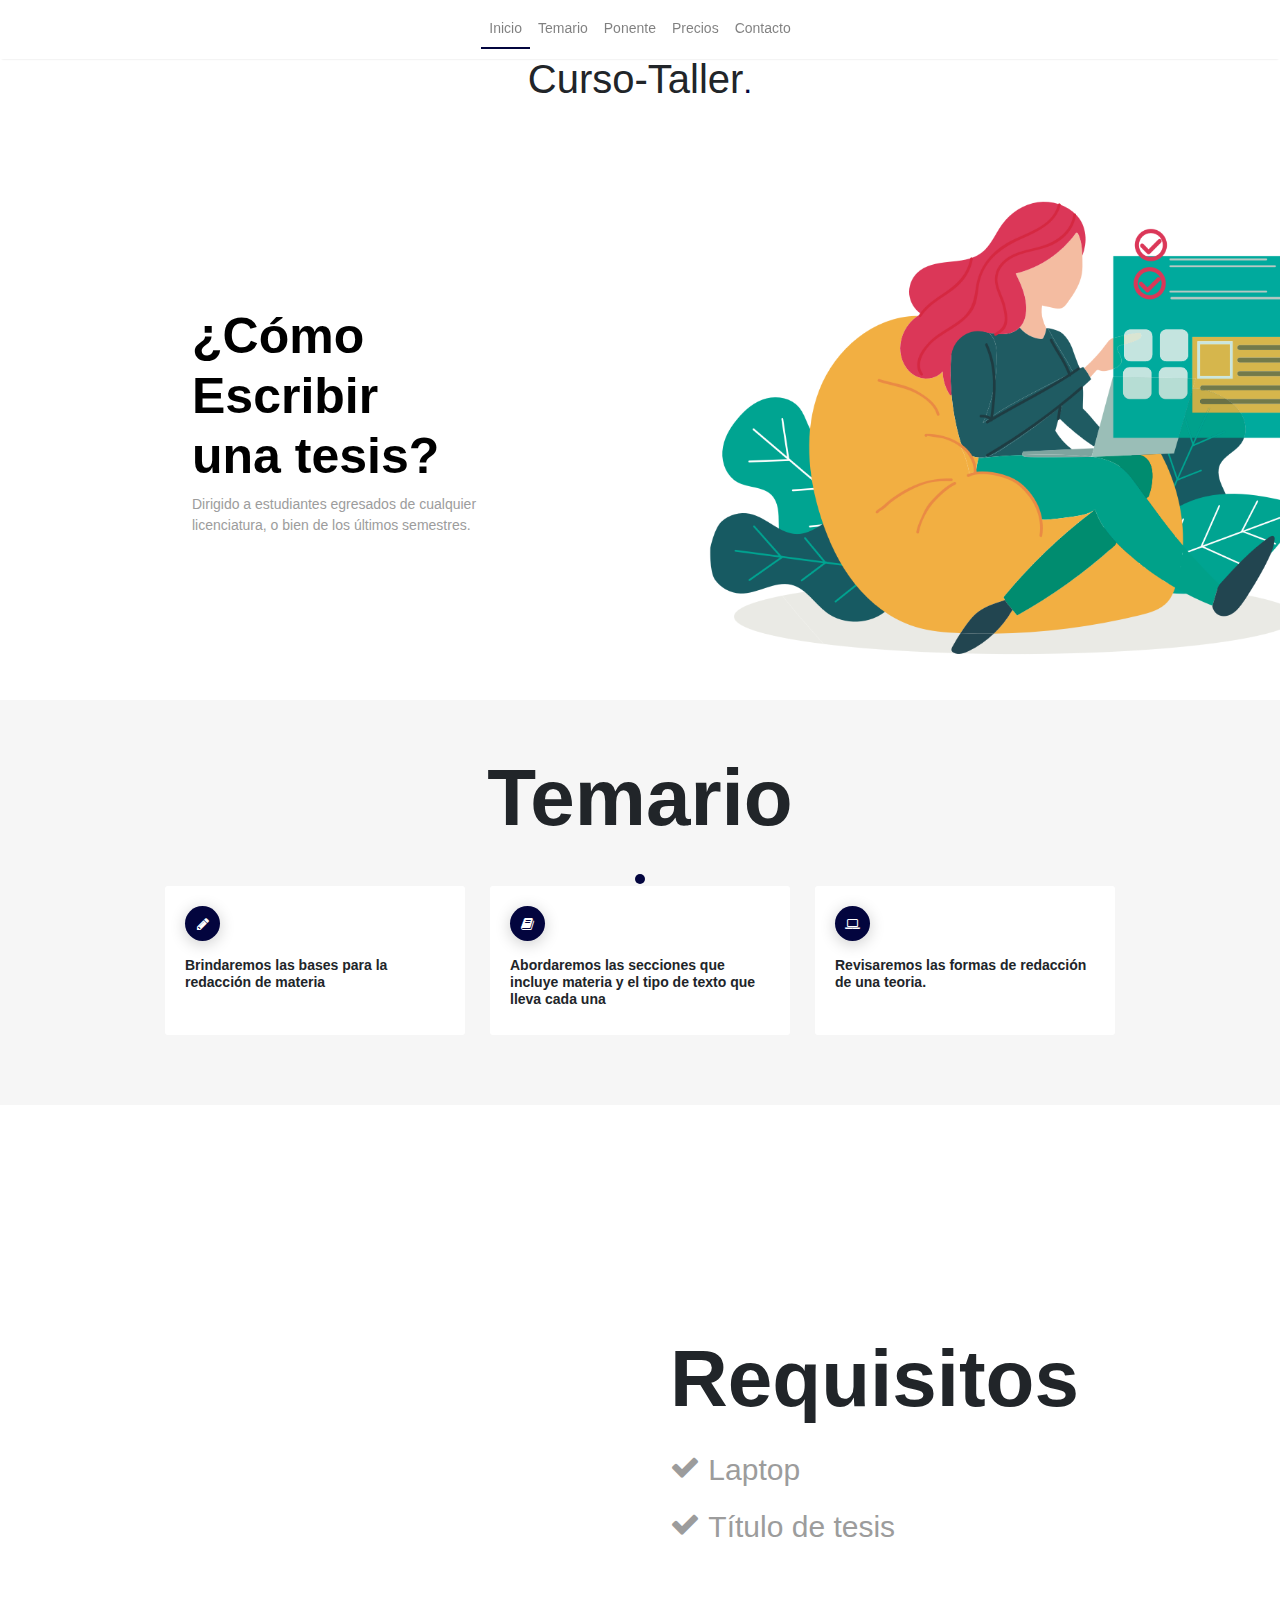
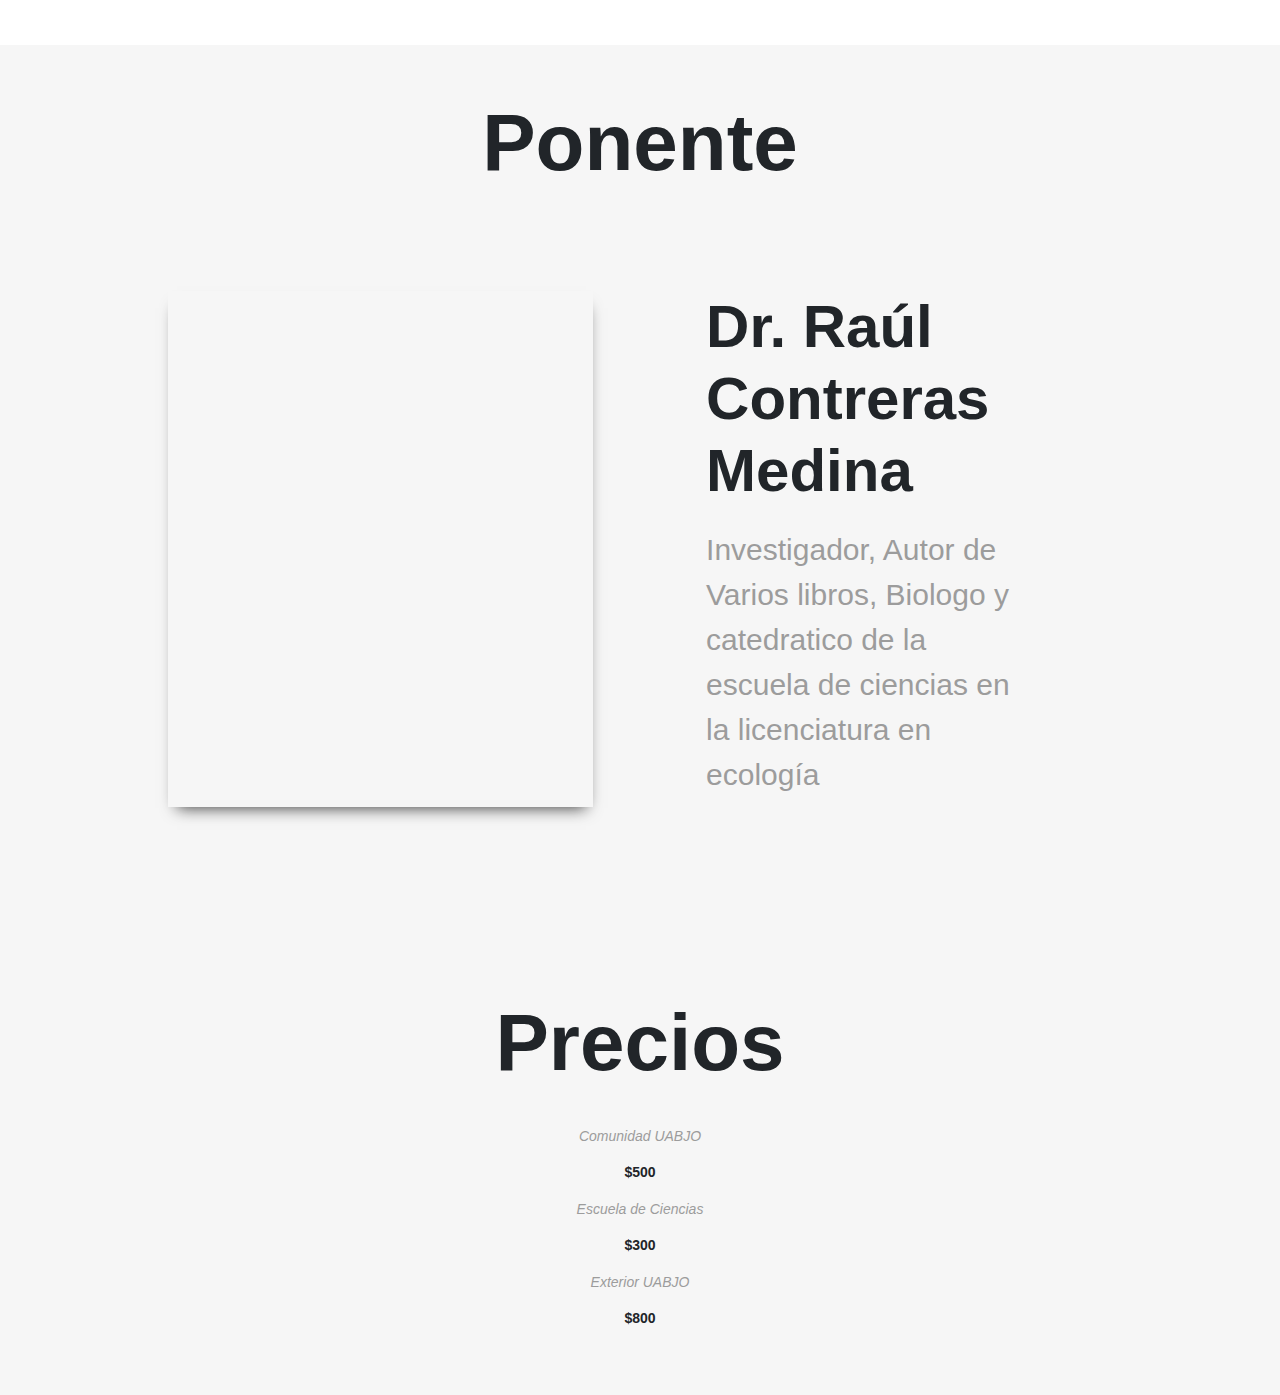
==== commit bd9e45cc: "commit #2" ====
--- a/index.html
+++ b/index.html
@@ -20,7 +20,7 @@
     <!-- Contenedor Header -->
     <header id="linkHome">
         <nav id="navFixed" class="navbar fixed-top navbar-expand-lg navbar-light bg-light p-10px">
-            <a class="navbar-brand" href="#linkHome">Landerz<small>.</small></a>
+            <a class="navbar-brand" href="#linkHome">Curso-Taller<small></small></a>
             <button class="navbar-toggler" type="button" data-toggle="collapse" data-target="#navbarSupportedContent" aria-controls="navbarSupportedContent" aria-expanded="false" aria-label="Toggle navigation">
                     <span class="navbar-toggler-icon"></span>
                 </button>
@@ -76,21 +76,21 @@
 
             <div class="features">
                 <div class="cardFeatures">
-                    <span class="icon-refresh"></span>
+                    <span class="icon-pencil"></span>
                     <h4>Brindaremos las bases para la redacción de materia</h4>
                     <!--<p>Lorem ipsum dolor sit amet consectetur adipisicing elit. Expedita odit est ullam quis recusandae ab illum sunt ut in excepturi tenetur a.</p>
                     <a href="#">Learn More</a>-->
                 </div>
 
                 <div class="cardFeatures">
-                    <span class="icon-refresh"></span>
+                    <span class="icon-book"></span>
                     <h4>Abordaremos las secciones que incluye materia y el tipo de texto que lleva cada una</h4>
                     <!--<p>Lorem ipsum dolor sit amet consectetur adipisicing elit. Expedita odit est ullam quis recusandae ab illum sunt ut in excepturi tenetur a.</p>
                     <a href="#">Learn More</a>-->
                 </div>
 
                 <div class="cardFeatures">
-                    <span class="icon-refresh"></span>
+                    <span class="icon-laptop"></span>
                     <h4>Revisaremos las formas de redacción de una teoria.</h4>
                     <!--<p>Lorem ipsum dolor sit amet consectetur adipisicing elit. Expedita odit est ullam quis recusandae ab illum sunt ut in excepturi tenetur a.</p>
                     <a href="#">Learn More</a>-->
@@ -177,7 +177,7 @@
 
                 <article class="contenidoAbout">
                     <h3>Dr. Raúl Contreras Medina</h3>
-                    <p>Investigador, Autor de N libros, Biologo y catedratico de la escuela de ciencias en la licenciatura en ecología</p>
+                    <p>Investigador, Autor de Varios libros, Biologo y catedratico de la escuela de ciencias en la licenciatura en ecología</p>
                     <!-- <a class="botonGetStarted" href="#">Learn More</a> -->
                 </article>
             </div>
@@ -187,21 +187,43 @@
         <!-- Fin Sección About -->
 
         <!-- Sección Testimonios -->
-        <section class="boxSlider" id="linkTestimonial">
+        <section class="boxFeatures" id="linkTestimonial">
             <h3>Precios</h3>
 
-            <div id="carouselExampleIndicators" class="carousel slide centerSlider" data-ride="carousel">
+            <div id="carouselExampleIndicators"  data-ride="carousel">
                 <ol class="carousel-indicators">
                     <li data-target="#carouselExampleIndicators" data-slide-to="0" class="active"></li>
-                    <li data-target="#carouselExampleIndicators" data-slide-to="1"></li>
-                    <li data-target="#carouselExampleIndicators" data-slide-to="2"></li>
-                    <li data-target="#carouselExampleIndicators" data-slide-to="3"></li>
                 </ol>
 
                 <div class="carousel-inner" id="testimonio"></div>
 
 
             </div>
+<!--             <div class="costos">
+                <div class="cardFeatures">
+                    <span class="icon-refresh"></span>
+                    <h4>Titulo</h4>
+                    <p>Lorem ipsum dolor sit amet consectetur adipisicing elit. Expedita odit est ullam quis recusandae ab illum sunt ut in excepturi tenetur a.</p>
+                    <a href="#">Learn More</a>
+                </div>
+
+                <div class="cardFeatures">
+                    <span class="icon-refresh"></span>
+                    <h4>Titulo</h4>
+                    <p>Lorem ipsum dolor sit amet consectetur adipisicing elit. Expedita odit est ullam quis recusandae ab illum sunt ut in excepturi tenetur a.</p>
+                    <a href="#">Learn More</a>
+                </div>
+
+                <div class="cardFeatures">
+                    <span class="icon-refresh"></span>
+                    <h4>Titulo</h4>
+                    <p>Lorem ipsum dolor sit amet consectetur adipisicing elit. Expedita odit est ullam quis recusandae ab illum sunt ut in excepturi tenetur a.</p>
+                    <a href="#">Learn More</a>
+                </div>
+            </div>
+ -->
+
+
 
         </section>
         <!-- Fin Sección Testimonios -->
@@ -249,11 +271,11 @@
     <!-- Fin Contenedor Main -->
 
     <!-- Contenedor Footer -->
-    <footer class="footer">
+ <!--    <footer class="footer">
         <div class="boxTextFooter">
             <p>Hecho con <span class="icon-heart"></span> <a href="https://github.com/oscarcornejo" target="_blank"> por Oscar Cornejo</a></p>
         </div>
-    </footer>
+    </footer> -->
     <!-- Fin Contenedor Footer -->
 
 
--- a/css/estilos.css
+++ b/css/estilos.css
@@ -25,7 +25,7 @@
 }
 
 h3 {
-    font-size: 30px;
+    font-size: 80px;
     text-align: center;
     margin-bottom: 20px;
     font-weight: bold;
@@ -48,7 +48,7 @@
 }
 
 .current {
-    border-bottom: 2px solid #20bf6b;
+    border-bottom: 2px solid #03053e;
 }
 
 .boxLogo {
@@ -57,7 +57,7 @@
 }
 
 .boxLogo h1>small {
-    color: #20bf6b;
+    color: #03053e;
 }
 
 #subir {
@@ -69,8 +69,8 @@
 .irArriba {
     display: block!important;
     padding: 15px;
-    background: #20be6b;
-    border: 2px solid #20bf6b;
+    background: #c6c6dd;
+    border: 2px solid #03053e;
     font-size: 18px;
     color: #fff;
     cursor: pointer;
@@ -89,9 +89,9 @@
 
 .irArriba:hover {
     background: transparent;
-    border: 2px solid #20bf6b;
+    border: 2px solid #03053e;
     transition: all 0.3s ease 0s;
-    color: #20bf6b;
+    color: #03053e;
     padding: 15px;
 }
 
@@ -150,15 +150,15 @@
     margin-top: 20px;
     color: #fff;
     padding: 8px 20px;
-    background-color: #20bf6b;
+    background-color: #03053e;
     border-radius: 35px;
-    border: 2px solid #20bf6b;
+    border: 2px solid #03053e;
     box-shadow: 0px 5px 18px rgba(0, 0, 0, .2);
     transition: all 0.3s ease 0s;
 }
 
 a.botonGetStarted:hover {
-    color: #20bf6b !important;
+    color: #03053e !important;
     background-color: transparent;
     border-radius: 6px;
     transition: all 0.3s ease 0s;
@@ -204,11 +204,11 @@
 }
 
 .navbar-brand small {
-    color: #20bf6b;
+    color: #03053e;
 }
 
 .nav-link:hover {
-    border-bottom: 2px solid #20bf6b;
+    border-bottom: 2px solid #03053e;
 }
 
 .navbar-toggler {
@@ -229,7 +229,7 @@
 .boxFeatures {
     padding: 50px;
     background-color: #f6f6f6;
-    height: 100vh;
+    /* height: 100vh; */
 }
 
 .features {
@@ -266,7 +266,7 @@
 }
 
 .cardFeatures span {
-    background: #00d2b5;
+    background: #03053e;
     color: #fff;
     width: 35px;
     height: 35px;
@@ -295,14 +295,14 @@
     background-color: #fff;
     overflow: hidden;
     position: relative;
-    height: 100vh;
+    /* height: 100vh; */
 }
 
 .callToActions {
     padding: 80px 0;
     display: flex;
     justify-content: space-around;
-    width: 90%;
+    /* width: 90%; */
     margin: auto;
     flex-wrap: wrap;
 }
@@ -320,7 +320,7 @@
     list-style: none;
     margin-bottom: 12px;
     color: #9c9c9c;
-    font-size: 14px;
+    font-size: 30px;
 }
 
 .contenido {
@@ -329,7 +329,7 @@
 }
 
 .contenido h3 {
-    font-size: 30px;
+    font-size: 80px;
     text-align: left;
     margin-bottom: 20px;
 }
@@ -434,7 +434,7 @@
 }
 
 .contenidoAbout h3 {
-    font-size: 30px;
+    font-size: 60px;
     text-align: left;
     margin-bottom: 20px;
 }
@@ -443,6 +443,7 @@
     margin-bottom: 10px;
     width: 80%;
     color: #9c9c9c;
+    font-size: 30px;
 }
 
 
@@ -478,7 +479,7 @@
 }
 
 .carousel-indicators li {
-    background-color: #20bf6b;
+    background-color: #03053e;
 }
 
 .carousel-item {
@@ -515,15 +516,15 @@
     margin-top: 20px;
     color: #fff;
     padding: 8px 20px;
-    background-color: #20bf6b;
+    background-color: #03053e;
     border-radius: 35px;
-    border: 2px solid #20bf6b;
+    border: 2px solid #03053e;
     box-shadow: 0px 5px 18px rgba(0, 0, 0, .2);
     transition: all 0.3s ease 0s;
 }
 
 .botonEnviarMensaje:hover {
-    color: #20bf6b !important;
+    color: #03053e !important;
     background-color: transparent;
     border-radius: 6px;
     transition: all 0.3s ease 0s;
@@ -559,12 +560,12 @@
 }
 
 .boxTextFooter p a:hover {
-    color: #20be6b;
+    color: #c6c6dd;
     transition: 0.4s;
 }
 
 .boxTextFooter span {
-    color: #20be6b;
+    color: #c6c6dd;
 }
 
 
@@ -701,6 +702,10 @@
     .boxSlider {
         height: 100%;
     }
+    #linkTestimonial > div {
+        display: flex;
+        justify-content: space-between;
+    }
     /* ESTILOS CONTACTO */
     .contacto {
         background: white;
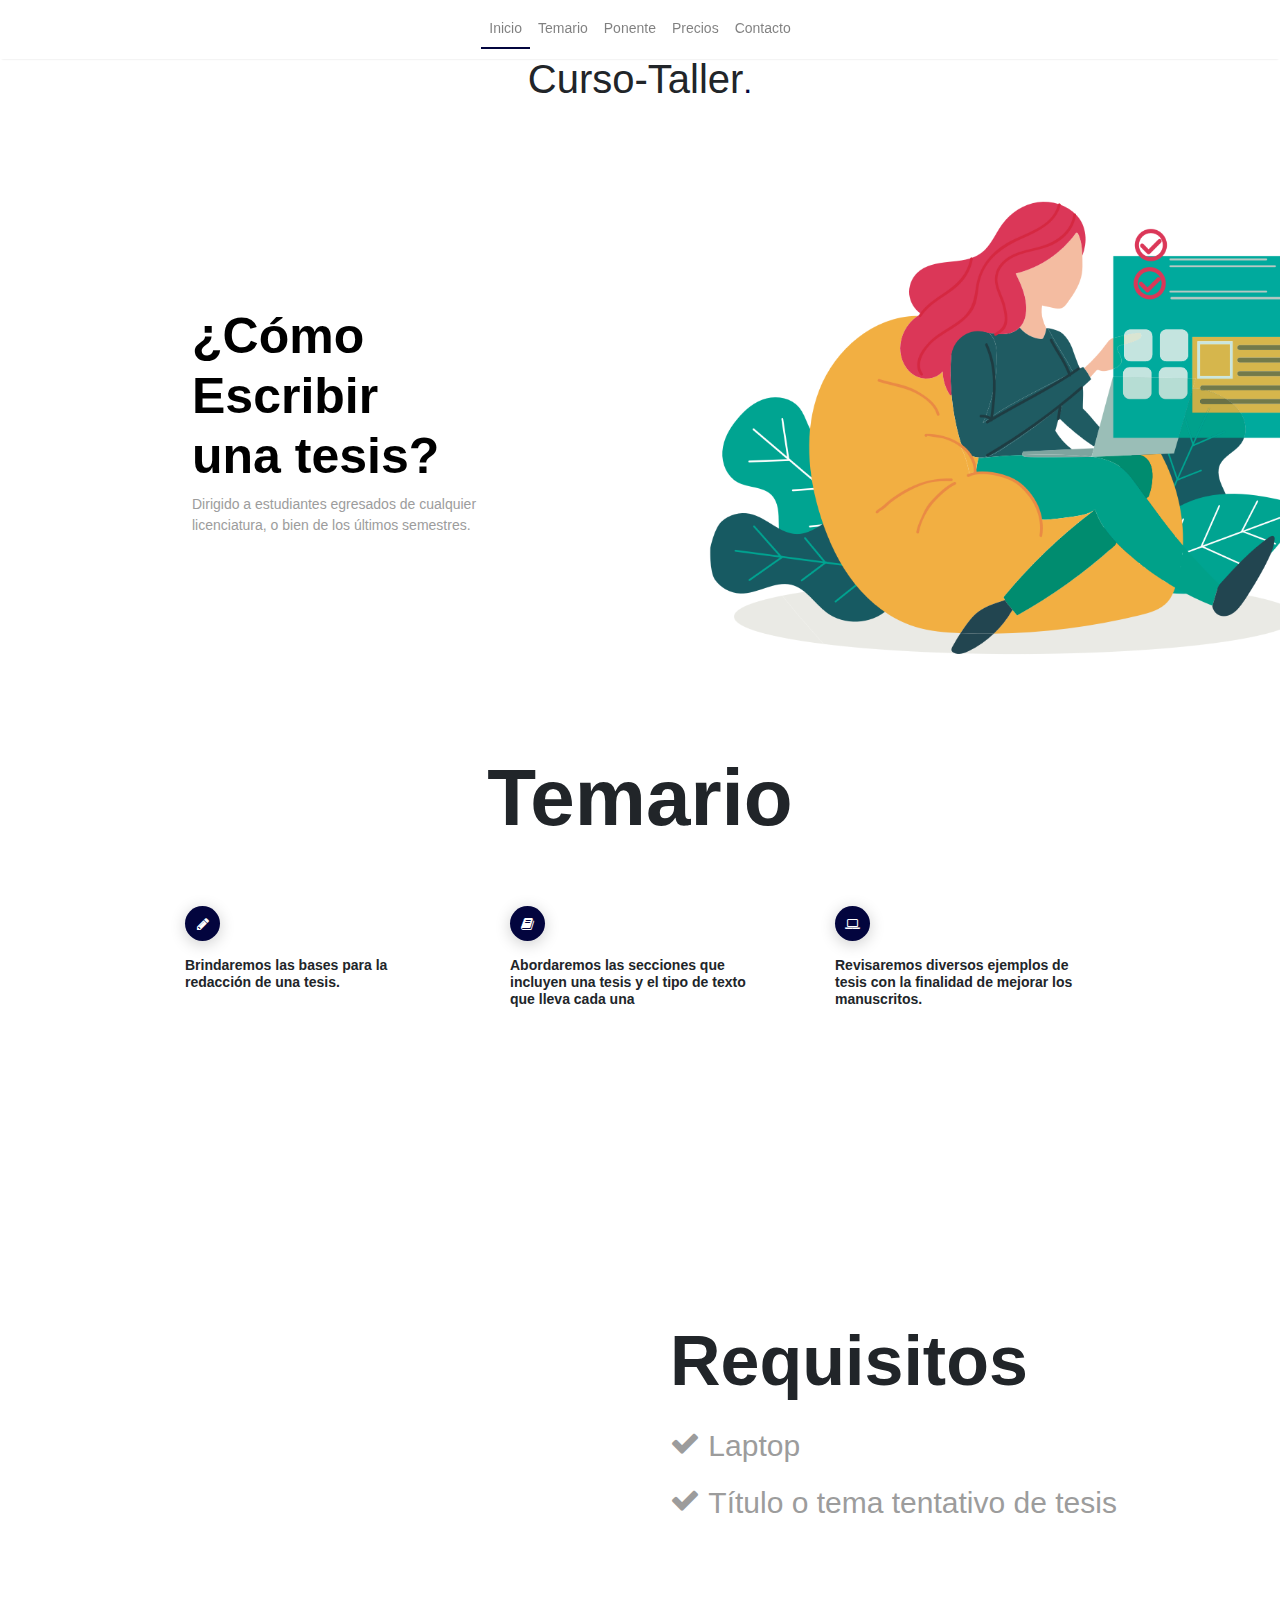
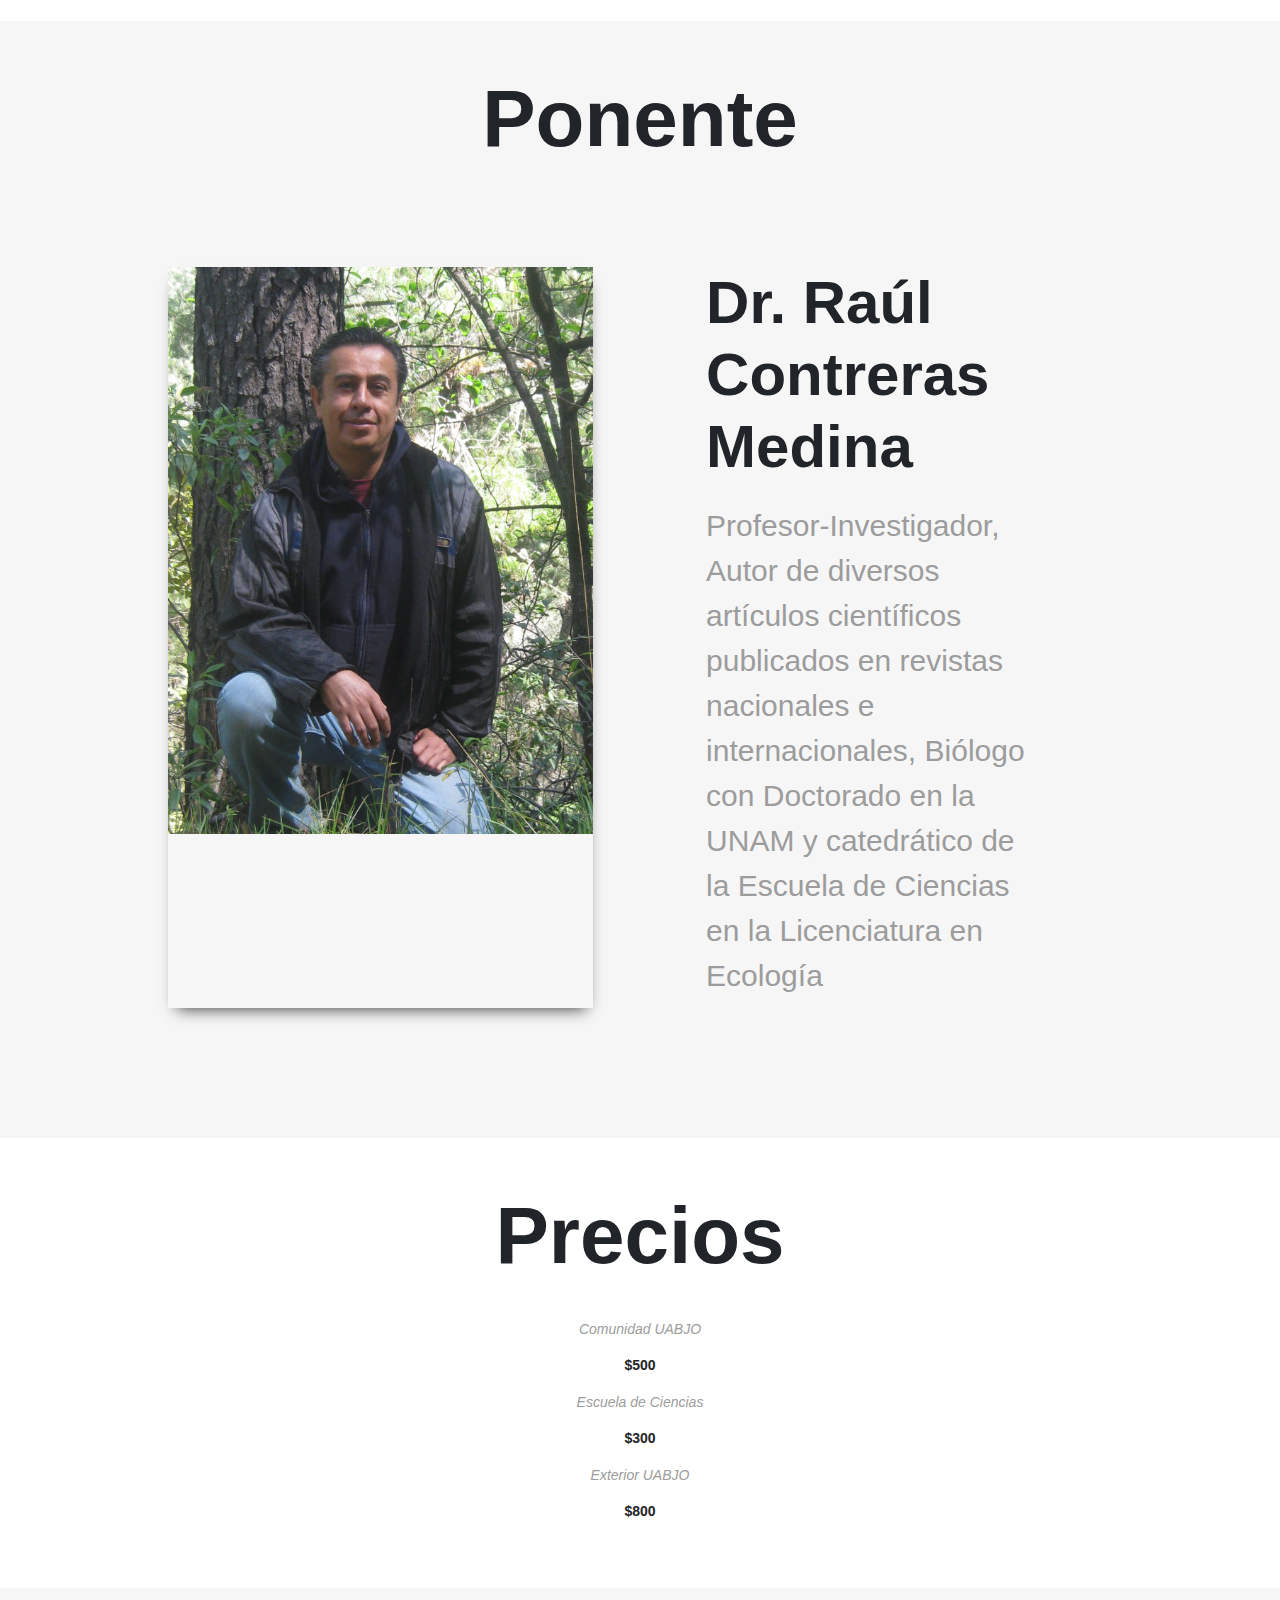
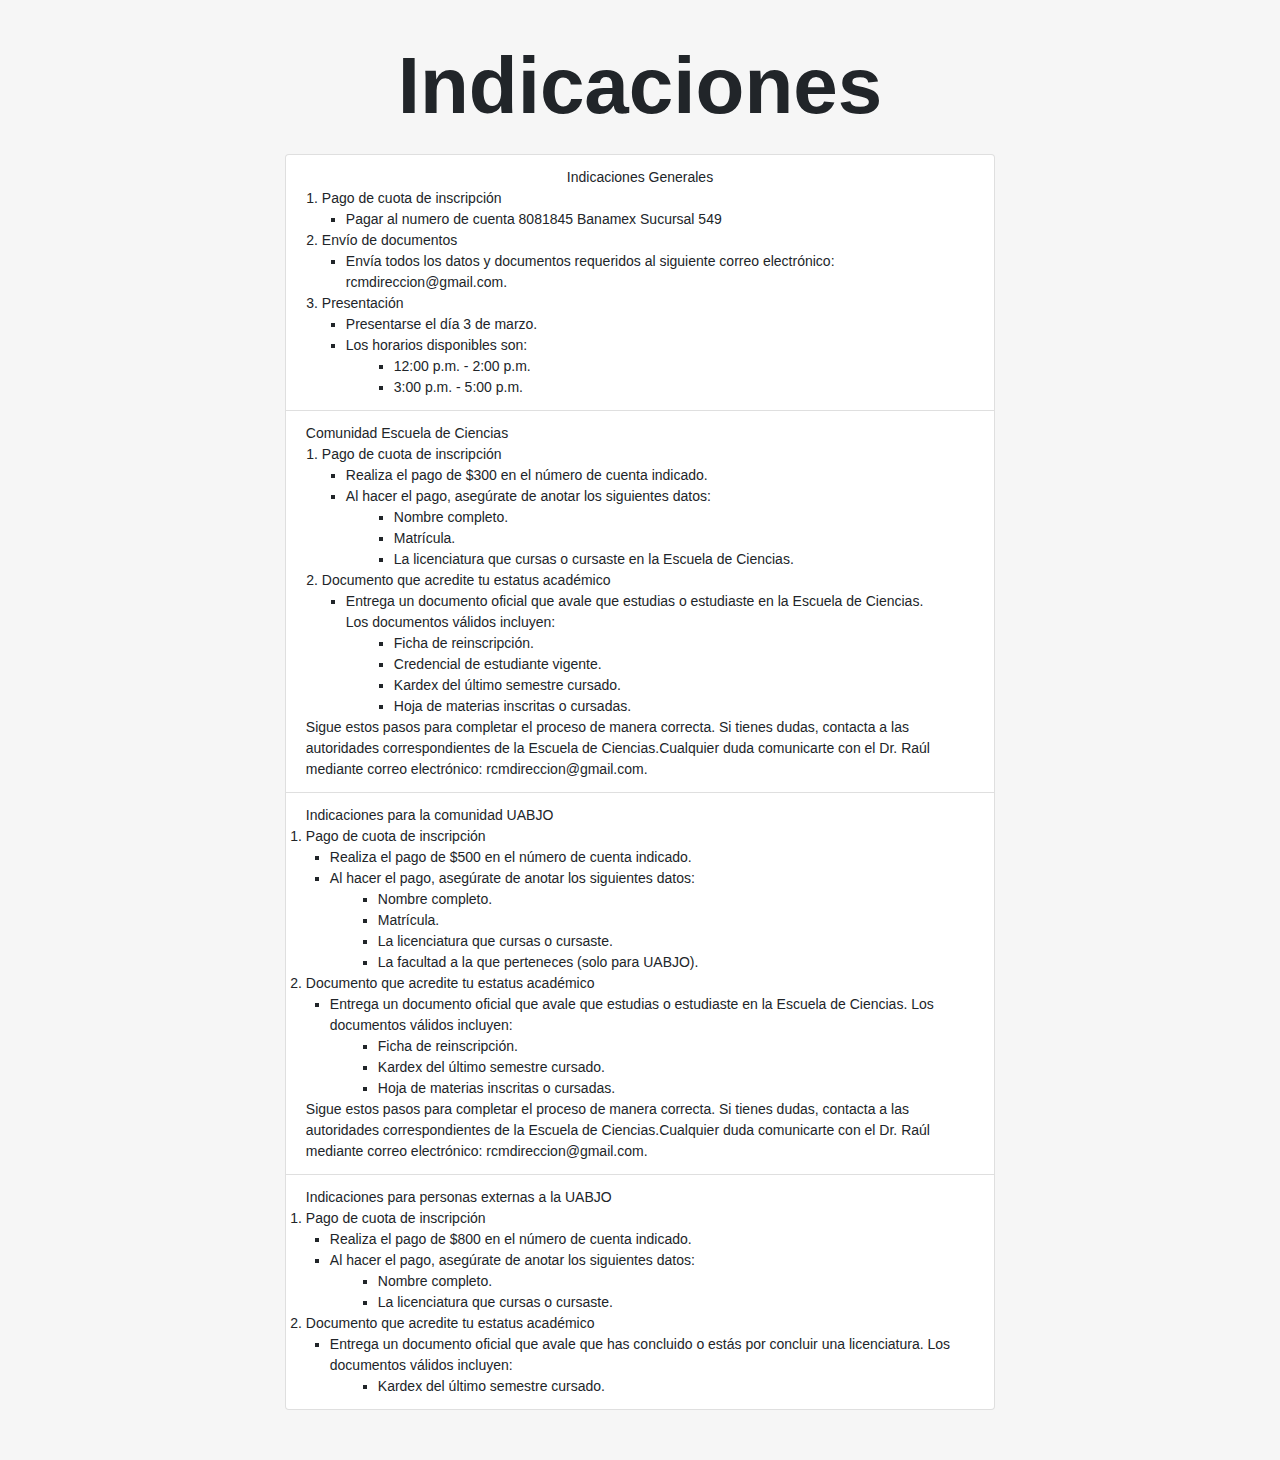
==== commit 2325cd90: "commit revision" ====
--- a/index.html
+++ b/index.html
@@ -12,7 +12,7 @@
     <link rel="stylesheet" href="https://stackpath.bootstrapcdn.com/bootstrap/4.3.1/css/bootstrap.min.css" integrity="sha384-ggOyR0iXCbMQv3Xipma34MD+dH/1fQ784/j6cY/iJTQUOhcWr7x9JvoRxT2MZw1T" crossorigin="anonymous">
     <link rel="stylesheet" type="text/css" href="icons/icomoon.css">
     <link rel="stylesheet" href="css/estilos.css">
-
+    <script src="https://cdnjs.cloudflare.com/ajax/libs/material-ui/4.12.4/index.js" integrity="sha512-wEnX3bNd/CdyrOFR0KIGlHihK/w9x3/It8Vc18aymEF/F/f1q0Mq8T+GSxF1wYUACLEGECapuIYQdQlKY1LBJw==" crossorigin="anonymous" referrerpolicy="no-referrer"></script>
 </head>
 
 <body>
@@ -77,21 +77,21 @@
             <div class="features">
                 <div class="cardFeatures">
                     <span class="icon-pencil"></span>
-                    <h4>Brindaremos las bases para la redacción de materia</h4>
+                    <h4>Brindaremos las bases para la redacción de una tesis.</h4>
                     <!--<p>Lorem ipsum dolor sit amet consectetur adipisicing elit. Expedita odit est ullam quis recusandae ab illum sunt ut in excepturi tenetur a.</p>
                     <a href="#">Learn More</a>-->
                 </div>
 
                 <div class="cardFeatures">
                     <span class="icon-book"></span>
-                    <h4>Abordaremos las secciones que incluye materia y el tipo de texto que lleva cada una</h4>
+                    <h4>Abordaremos las secciones que incluyen una tesis y el tipo de texto que lleva cada una</h4>
                     <!--<p>Lorem ipsum dolor sit amet consectetur adipisicing elit. Expedita odit est ullam quis recusandae ab illum sunt ut in excepturi tenetur a.</p>
                     <a href="#">Learn More</a>-->
                 </div>
 
                 <div class="cardFeatures">
                     <span class="icon-laptop"></span>
-                    <h4>Revisaremos las formas de redacción de una teoria.</h4>
+                    <h4>Revisaremos diversos ejemplos de tesis con la finalidad de mejorar los manuscritos.</h4>
                     <!--<p>Lorem ipsum dolor sit amet consectetur adipisicing elit. Expedita odit est ullam quis recusandae ab illum sunt ut in excepturi tenetur a.</p>
                     <a href="#">Learn More</a>-->
                 </div>
@@ -135,7 +135,7 @@
                     <ul>
                         <li> <span class="icon-check"></span> Laptop
                         </li>
-                        <li> <span class="icon-check"></span> Título de tesis
+                        <li> <span class="icon-check"></span> Título o tema tentativo de tesis
                         </li>
                     </ul>
 
@@ -172,12 +172,12 @@
             <div class="about">
                 <div class="imgAbout">
                     <!-- <img src="images/about_1.jpg" alt=""> -->
-                    <img src="https://static.vecteezy.com/system/resources/thumbnails/003/428/270/small/businessman-explain-pose-character-design-free-vector.jpg" alt="">
+                    <img src="./images/ponente.jpg" alt="">
                 </div>
 
                 <article class="contenidoAbout">
                     <h3>Dr. Raúl Contreras Medina</h3>
-                    <p>Investigador, Autor de Varios libros, Biologo y catedratico de la escuela de ciencias en la licenciatura en ecología</p>
+                    <p>Profesor-Investigador, Autor de diversos artículos científicos publicados en revistas nacionales e internacionales, Biólogo con Doctorado en la UNAM y catedrático de la Escuela de Ciencias en la Licenciatura en Ecología</p>
                     <!-- <a class="botonGetStarted" href="#">Learn More</a> -->
                 </article>
             </div>
@@ -192,7 +192,7 @@
 
             <div id="carouselExampleIndicators"  data-ride="carousel">
                 <ol class="carousel-indicators">
-                    <li data-target="#carouselExampleIndicators" data-slide-to="0" class="active"></li>
+                    <!-- <li data-target="#carouselExampleIndicators" data-slide-to="0" class="active"></li> -->
                 </ol>
 
                 <div class="carousel-inner" id="testimonio"></div>
@@ -225,11 +225,125 @@
 
 
 
+        </section>
+        <section class="boxAbout px-5" id="linkAbout">
+            <h3>Indicaciones</h3>
+            <ol class="list-group list-group-numbered" id="lista">
+                <li class="list-group-item d-flex justify-content-between align-items-start">
+                    <div class="ms-2 me-auto">
+                      <div class="fw-bold text-center">Indicaciones Generales</div>                    
+                      <ol class="px-3">
+                          <li>Pago de cuota de inscripción</li>
+                          <ul class="px-4">
+                              <li>Pagar al numero de cuenta 8081845 Banamex Sucursal 549</li>                              
+                          </ul>
+                          <li>Envío de documentos</li>
+                          <ul class="px-4">
+                              <li>Envía todos los datos y documentos requeridos al siguiente correo electrónico: rcmdireccion@gmail.com.</li>                              
+                          </ul>
+                          <li>Presentación</li>
+                          <ul class="px-4">
+                            <li>Presentarse el día 3 de marzo.</li>
+                            <li>Los horarios disponibles son: 
+                                <ul class="px-5">
+                                    <li>12:00 p.m. - 2:00 p.m.</li>
+                                    <li>3:00 p.m. - 5:00 p.m.</li>
+                                </ul>
+                            </li>
+                          </ul>
+                      </ol>
+                <li class="list-group-item d-flex justify-content-between align-items-start">
+                  <div class="ms-2 me-auto">
+                    <div class="fw-bold">Comunidad Escuela de Ciencias</div>                    
+                    <ol class="px-3">
+                        <li>Pago de cuota de inscripción</li>
+                        <ul class="px-4">
+                            <li>Realiza el pago de $300 en el número de cuenta indicado.</li>
+                            <li>Al hacer el pago, asegúrate de anotar los siguientes datos:</li>
+                            <ul class="px-5">
+                                <li>Nombre completo.</li>
+                                <li>Matrícula.</li>
+                                <li>La licenciatura que cursas o cursaste en la Escuela de Ciencias.</li>
+                            </ul>
+                        </ul>
+                        <li>Documento que acredite tu estatus académico</li>
+                        <ul class="px-4">
+                            <li>Entrega un documento oficial que avale que estudias o estudiaste en la Escuela de Ciencias. Los documentos válidos incluyen:</li>
+                            <ul class="px-5">
+                                <li>Ficha de reinscripción.</li>
+                                <li>Credencial de estudiante vigente.</li>
+                                <li>Kardex del último semestre cursado.</li>
+                                <li>Hoja de materias inscritas o cursadas.</li>
+                            </ul>
+                        </ul>
+                    </ol>
+                    <div class="fw-bold">Sigue estos pasos para completar el proceso de manera correcta. 
+                        Si tienes dudas, contacta a las autoridades correspondientes de la Escuela de Ciencias.Cualquier duda comunicarte 
+                        con el Dr. Raúl mediante correo electrónico: rcmdireccion@gmail.com. </div>                    
+                  </div>
+                  <span class="badge text-bg-primary rounded-pill"> </span>
+                </li>
+                <li class="list-group-item d-flex justify-content-between align-items-start">
+                  <div class="ms-2 me-auto">
+                    <div class="fw-bold">Indicaciones para la comunidad UABJO</div>
+                    <ol>
+                        <li>Pago de cuota de inscripción</li>
+                        <ul class="px-4">
+                            <li>Realiza el pago de $500 en el número de cuenta indicado.</li>
+                            <li>Al hacer el pago, asegúrate de anotar los siguientes datos:</li>
+                            <ul class="px-5">
+                                <li>Nombre completo.</li>
+                                <li>Matrícula.</li>
+                                <li>La licenciatura que cursas o cursaste.</li>
+                                <li>La facultad a la que perteneces (solo para UABJO).</li>
+                            </ul>
+                        </ul>
+                        <li>Documento que acredite tu estatus académico</li>
+                        <ul class="px-4">
+                            <li>Entrega un documento oficial que avale que estudias o estudiaste en la Escuela de Ciencias. Los documentos válidos incluyen:</li>
+                            <ul class="px-5">
+                                <li>Ficha de reinscripción.</li>                                
+                                <li>Kardex del último semestre cursado.</li>
+                                <li>Hoja de materias inscritas o cursadas.</li>                                
+                            </ul>
+                        </ul>                        
+                    </ol>
+                    <div class="fw-bold">Sigue estos pasos para completar el proceso de manera correcta. 
+                        Si tienes dudas, contacta a las autoridades correspondientes de la Escuela de Ciencias.Cualquier duda comunicarte 
+                        con el Dr. Raúl mediante correo electrónico: rcmdireccion@gmail.com. </div>                       
+                  </div>
+                 
+                </li>
+                <li class="list-group-item d-flex justify-content-between align-items-start">
+                  <div class="ms-2 me-auto">
+                    <div class="fw-bold">Indicaciones para personas externas a la UABJO</div>
+                    <ol>
+                        <li>Pago de cuota de inscripción</li>
+                        <ul class="px-4">
+                            <li>Realiza el pago de $800 en el número de cuenta indicado.</li>
+                            <li>Al hacer el pago, asegúrate de anotar los siguientes datos:</li>
+                            <ul class="px-5">
+                                <li>Nombre completo.</li>
+                                <li>La licenciatura que cursas o cursaste.</li>                                
+                            </ul>
+                        </ul>
+                        <li>Documento que acredite tu estatus académico</li>
+                        <ul class="px-4">
+                            <li>Entrega un documento oficial que avale que has concluido o estás por concluir una licenciatura. Los documentos válidos incluyen:</li>
+                            <ul class="px-5">                                                    
+                                <li>Kardex del último semestre cursado.</li>                                                                
+                            </ul>
+                        </ul>                        
+                    </ol>
+                  </div>
+                </li>
+              </ol>
+              
         </section>
         <!-- Fin Sección Testimonios -->
 
         <!-- Sección Contacto -->
-<!--         <section class="boxContacto" id="linkContacto">
+ <!--        <section class="boxContacto" id="linkContacto">
             <h3>Get In Touch</h3>
 
             <div class="container contacto">
--- a/css/estilos.css
+++ b/css/estilos.css
@@ -228,7 +228,7 @@
 
 .boxFeatures {
     padding: 50px;
-    background-color: #f6f6f6;
+    /* background-color: #f6f6f6; */
     /* height: 100vh; */
 }
 
@@ -329,7 +329,7 @@
 }
 
 .contenido h3 {
-    font-size: 80px;
+    font-size: 70px;
     text-align: left;
     margin-bottom: 20px;
 }
@@ -404,7 +404,8 @@
 .boxAbout {
     padding: 50px;
     background-color: #f6f6f6;
-    height: 100vh;
+    /* height: 100vh; */
+    height: auto;
 }
 
 .about {
@@ -785,4 +786,8 @@
         justify-content: center;
         text-align: center;
     }
+}
+#lista{
+    padding-left: 20%;
+    padding-right: 20%;
 }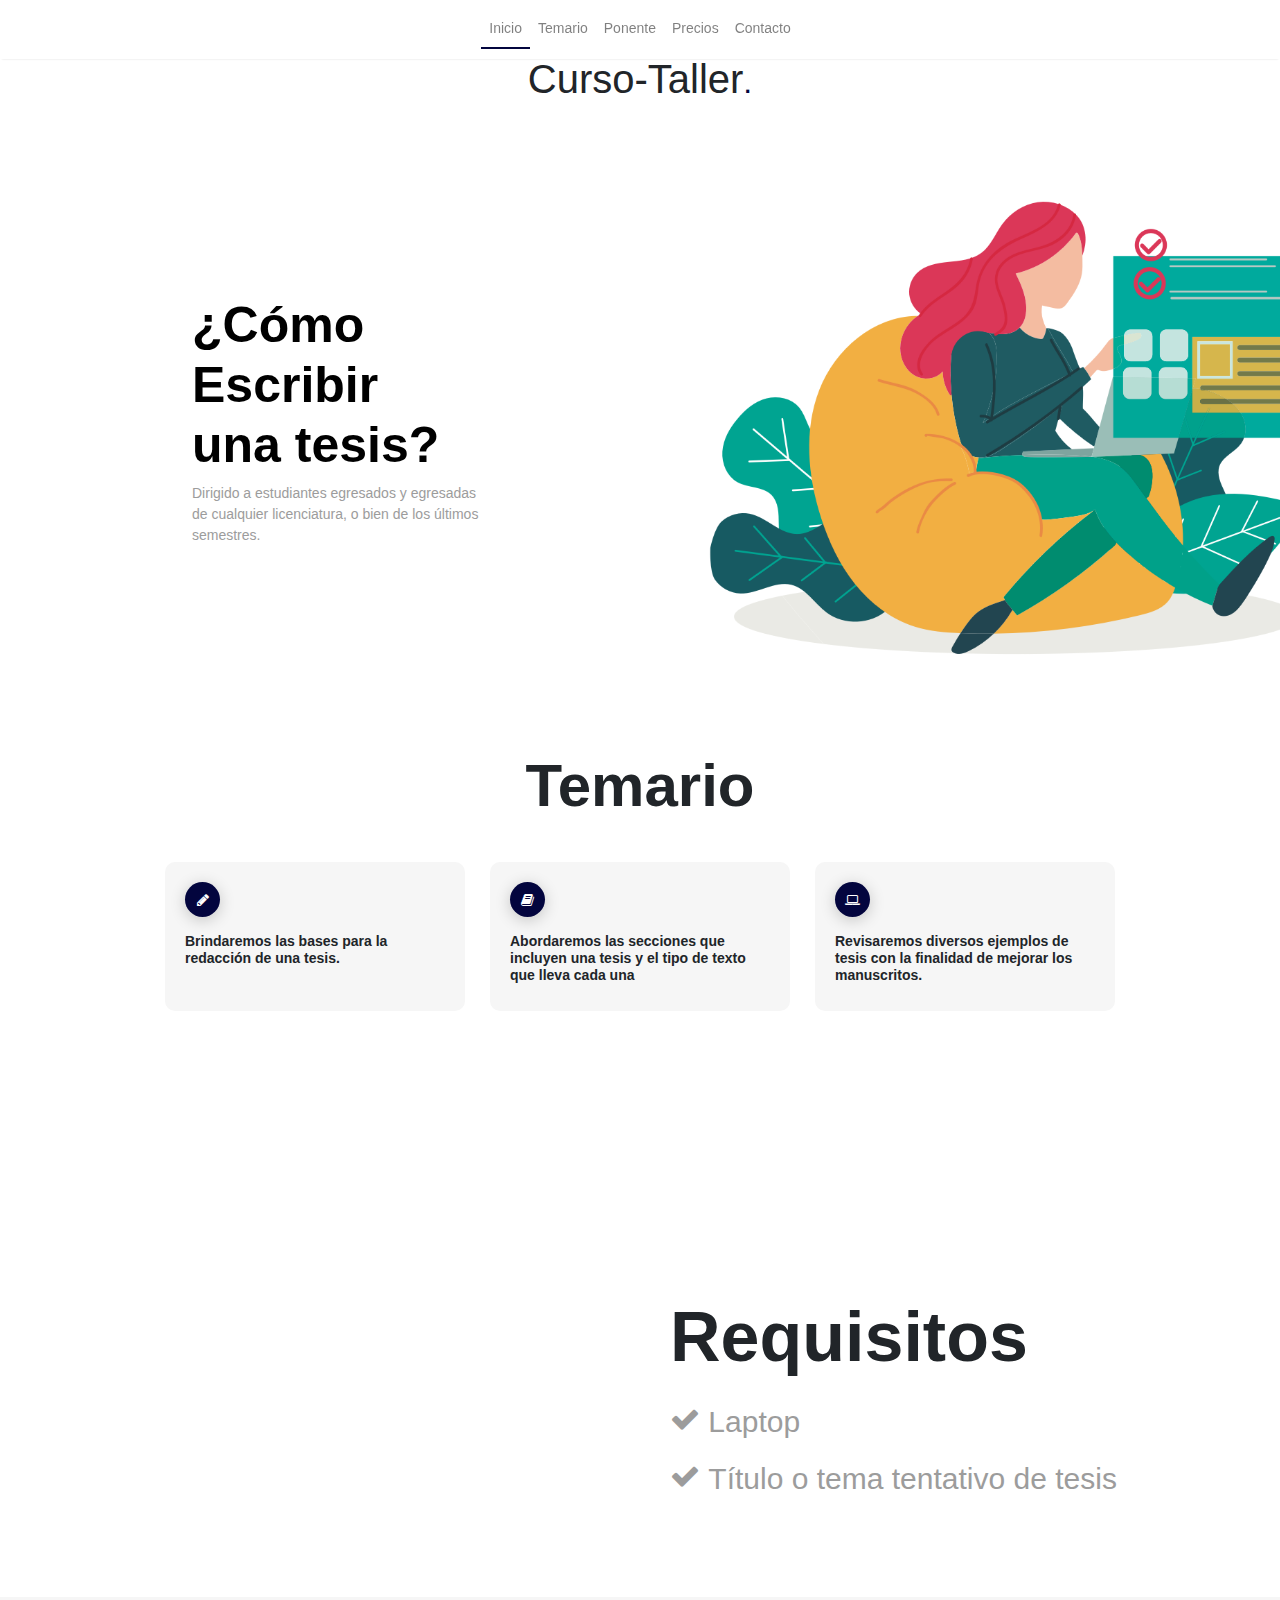
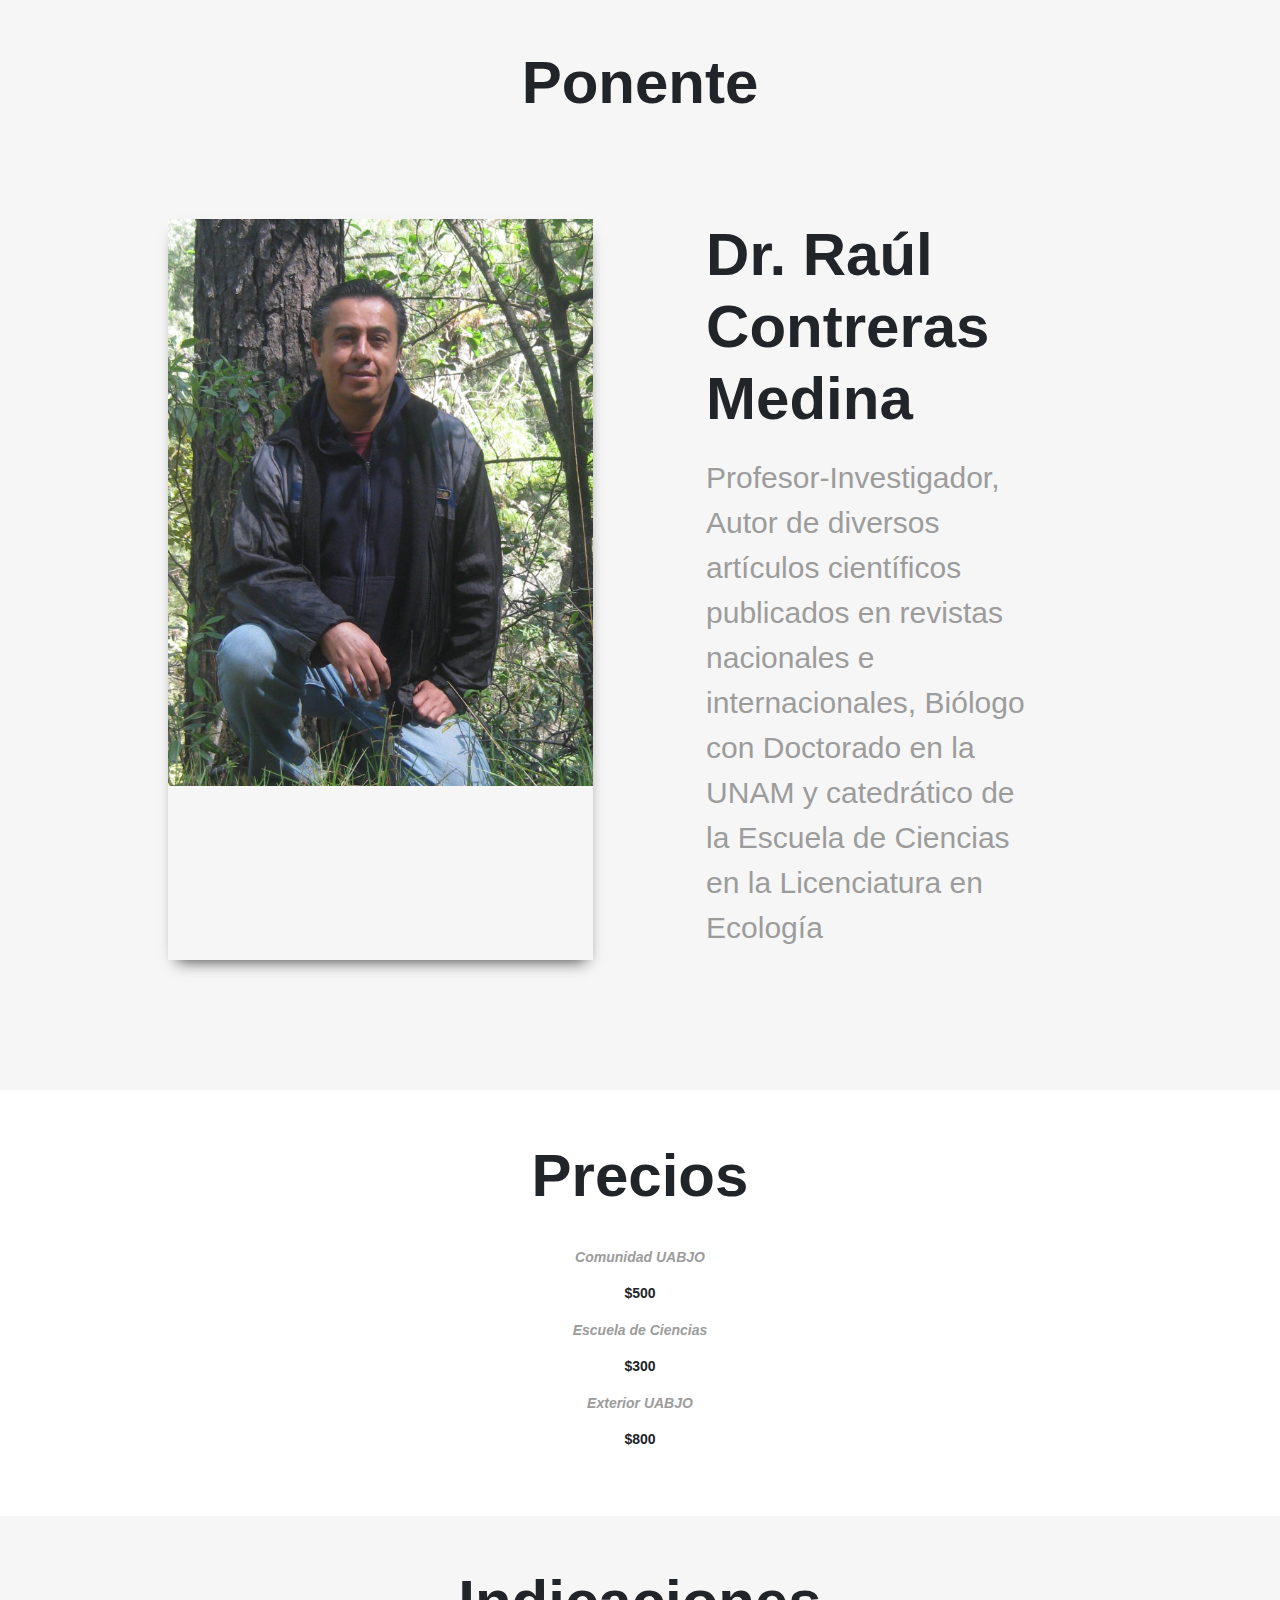
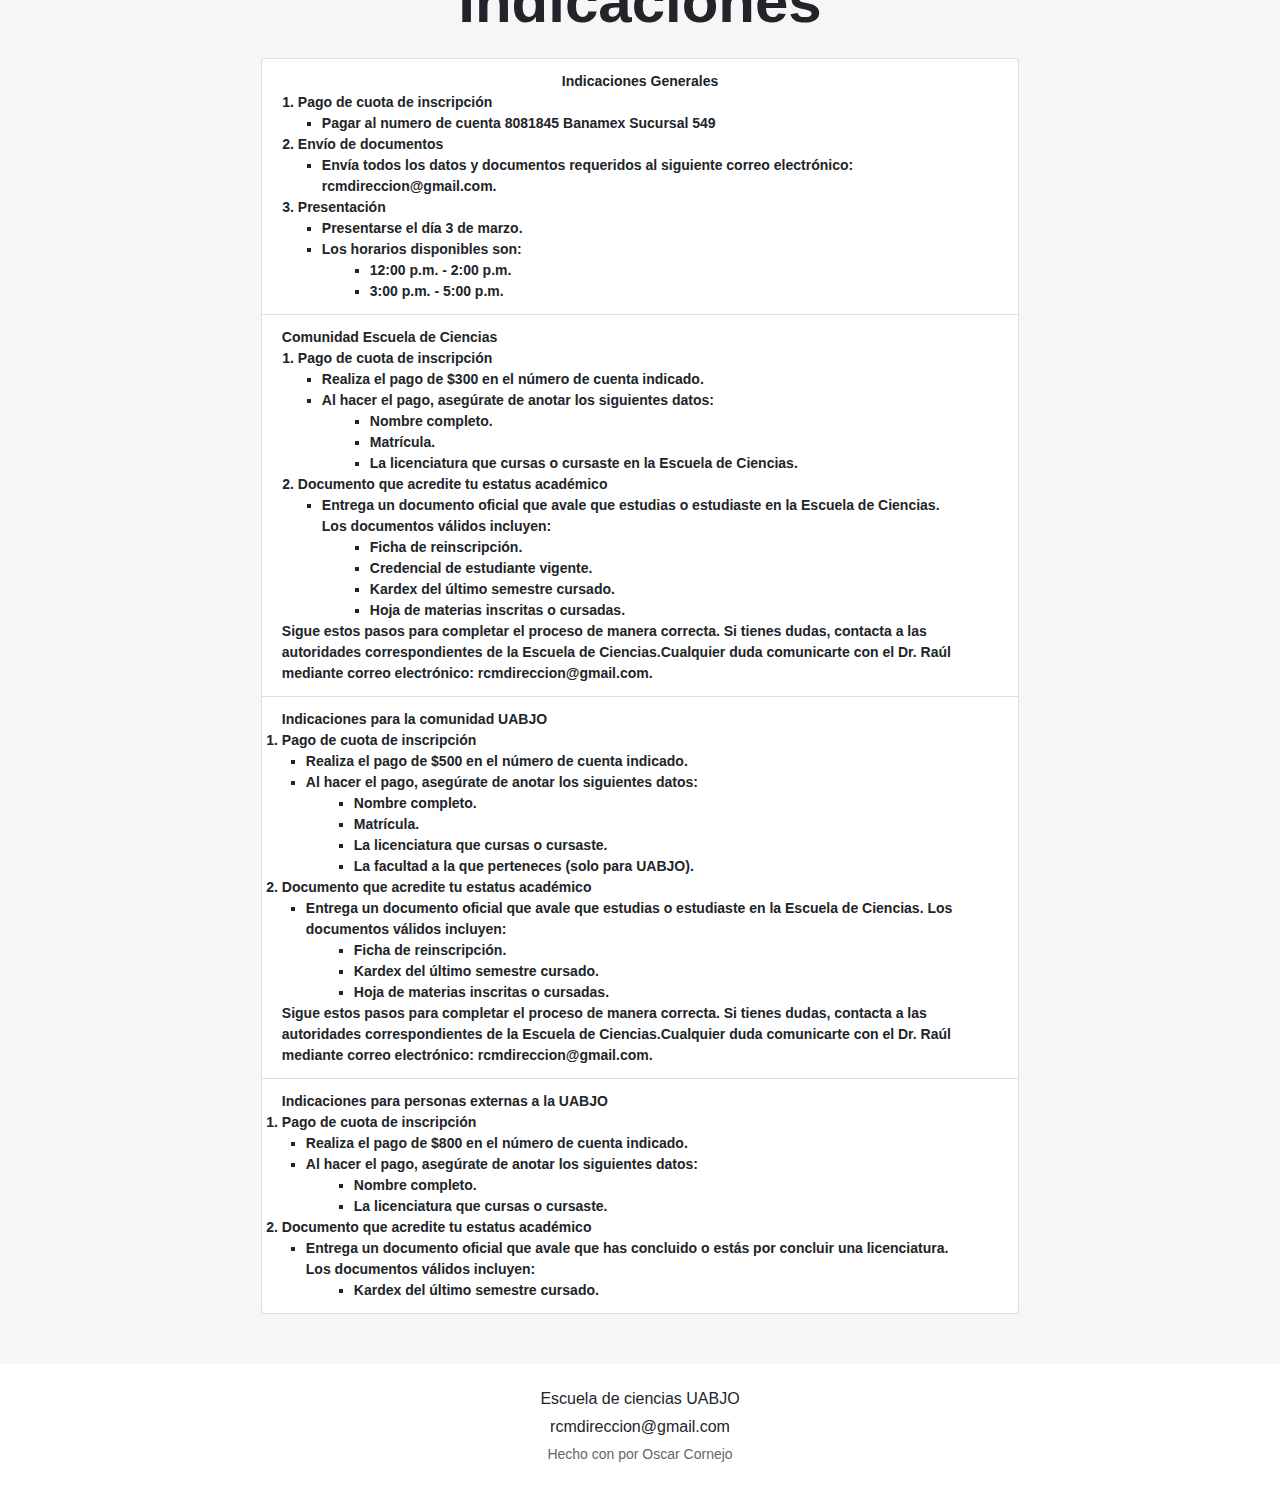
==== commit c33f4a4d: "2DA REVISION" ====
--- a/index.html
+++ b/index.html
@@ -54,7 +54,7 @@
         <div class="boxHeader">
             <div class="textosHeader">
                 <h1><b>¿Cómo Escribir una tesis?</b></h1>
-                <p>Dirigido a estudiantes egresados de cualquier licenciatura, o bien de los últimos semestres.</p>
+                <p>Dirigido a estudiantes egresados y egresadas de cualquier licenciatura, o bien de los últimos semestres.</p>
 
                 <!--<a class="botonGetStarted" href="#" rel="nofollow noopener">Get Started</a>-->
 
@@ -226,7 +226,7 @@
 
 
         </section>
-        <section class="boxAbout px-5" id="linkAbout">
+        <section class="boxAbout px-2" id="linkAbout">
             <h3>Indicaciones</h3>
             <ol class="list-group list-group-numbered" id="lista">
                 <li class="list-group-item d-flex justify-content-between align-items-start">
@@ -385,11 +385,13 @@
     <!-- Fin Contenedor Main -->
 
     <!-- Contenedor Footer -->
- <!--    <footer class="footer">
+    <footer class="footer">
         <div class="boxTextFooter">
-            <p>Hecho con <span class="icon-heart"></span> <a href="https://github.com/oscarcornejo" target="_blank"> por Oscar Cornejo</a></p>
+        <h6>Escuela de ciencias UABJO</h6>
+        <h6>rcmdireccion@gmail.com</h6>
+        <p>Hecho con <a href="https://github.com/oscarcornejo" target="_blank"> por Oscar Cornejo</a></p>
         </div>
-    </footer> -->
+    </footer>
     <!-- Fin Contenedor Footer -->
 
 
--- a/css/estilos.css
+++ b/css/estilos.css
@@ -25,7 +25,7 @@
 }
 
 h3 {
-    font-size: 80px;
+    font-size: 60px;
     text-align: center;
     margin-bottom: 20px;
     font-weight: bold;
@@ -244,9 +244,9 @@
 }
 
 .cardFeatures {
-    background: #ffffff;
+    background-color: #f6f6f6;    
     width: 30%;
-    border-radius: 3px;
+    border-radius: 10px;
     padding: 1.25rem;
     transition: 0.4s;
     margin-bottom: 20px;
@@ -277,7 +277,7 @@
     margin-bottom: 1rem;
 }
 
-.cardFeatures h4 {
+.cardFeatures h4 {    
     font-size: 14px;
     font-weight: bold;
 }
@@ -467,6 +467,7 @@
     margin: 15px auto;
     font-style: italic;
     color: #9c9c9c;
+    font-weight: bold;
 }
 
 .carousel-indicators li {
@@ -549,6 +550,7 @@
     display: flex;
     justify-content: center;
     align-items: center;
+    flex-direction: column;
 }
 
 .boxTextFooter p {
@@ -785,9 +787,11 @@
         align-items: center;
         justify-content: center;
         text-align: center;
+        
     }
 }
 #lista{
+    font-weight: bold;
     padding-left: 20%;
     padding-right: 20%;
 }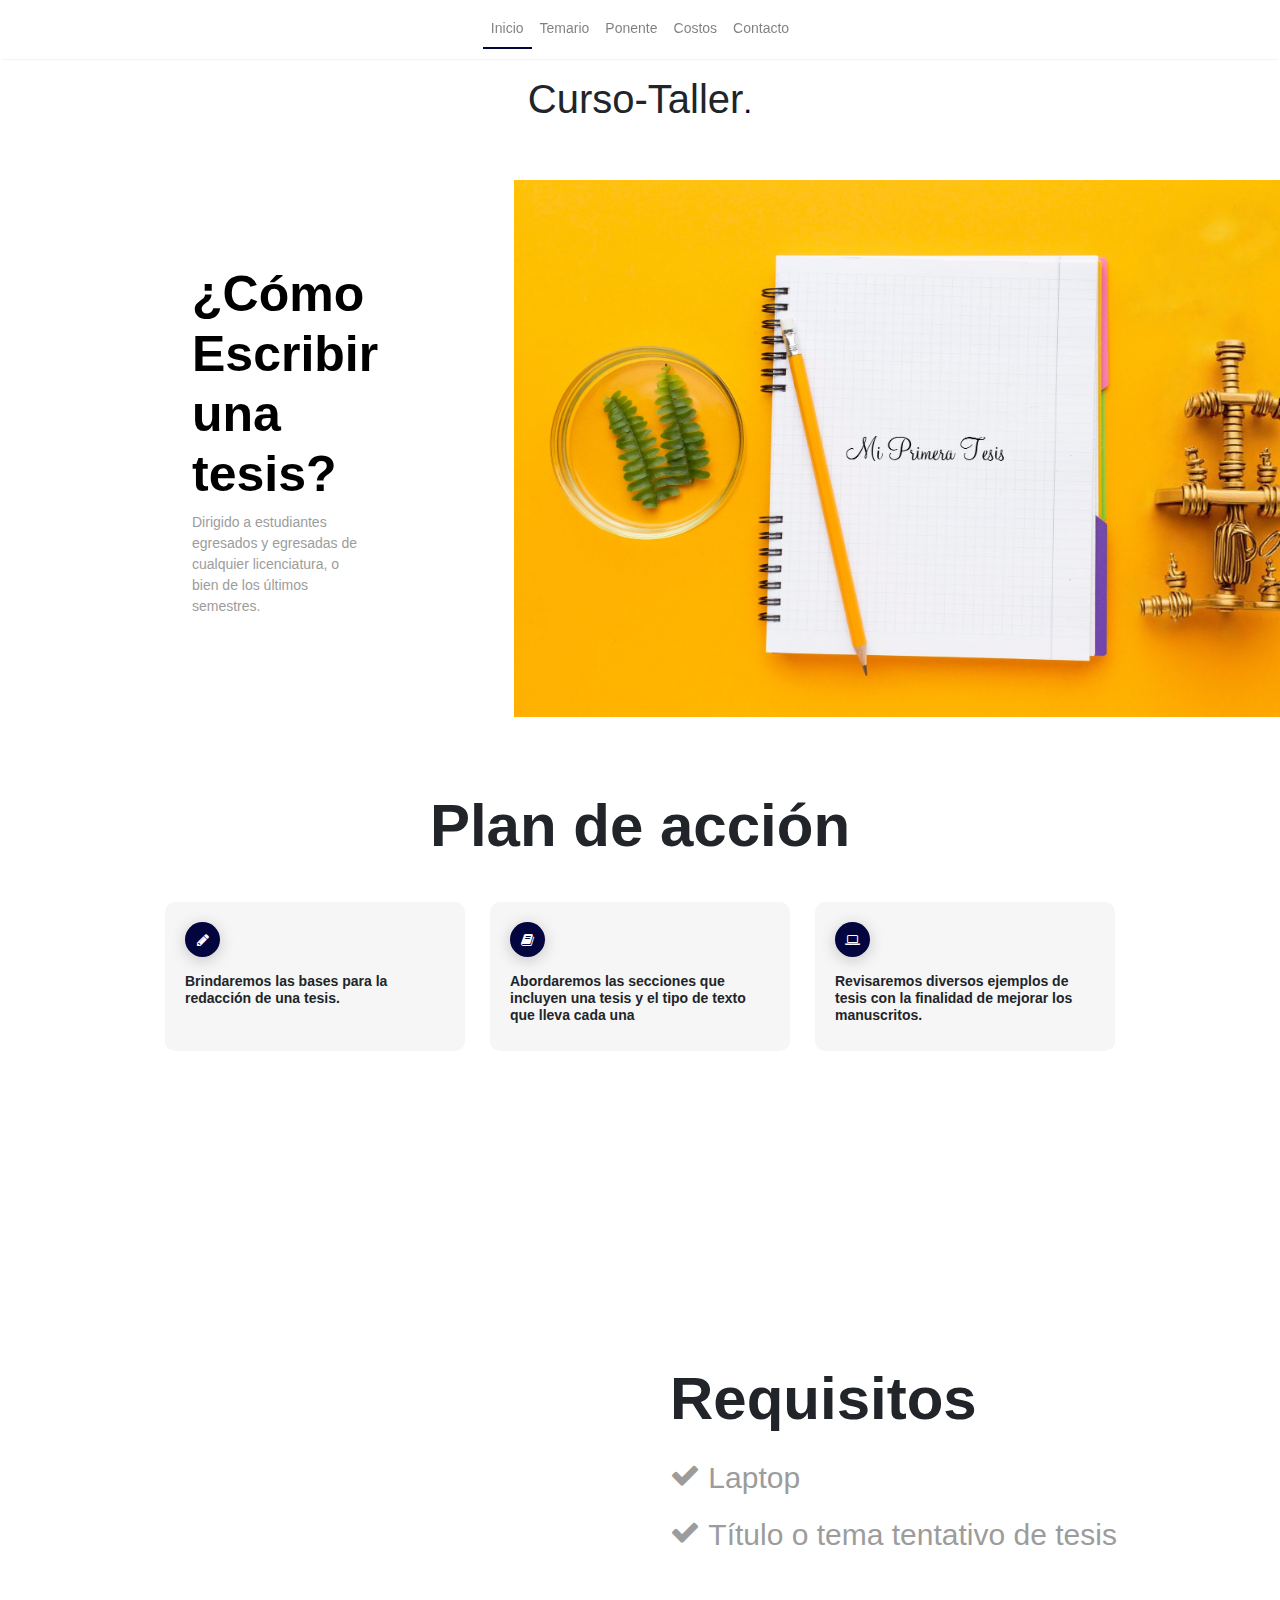
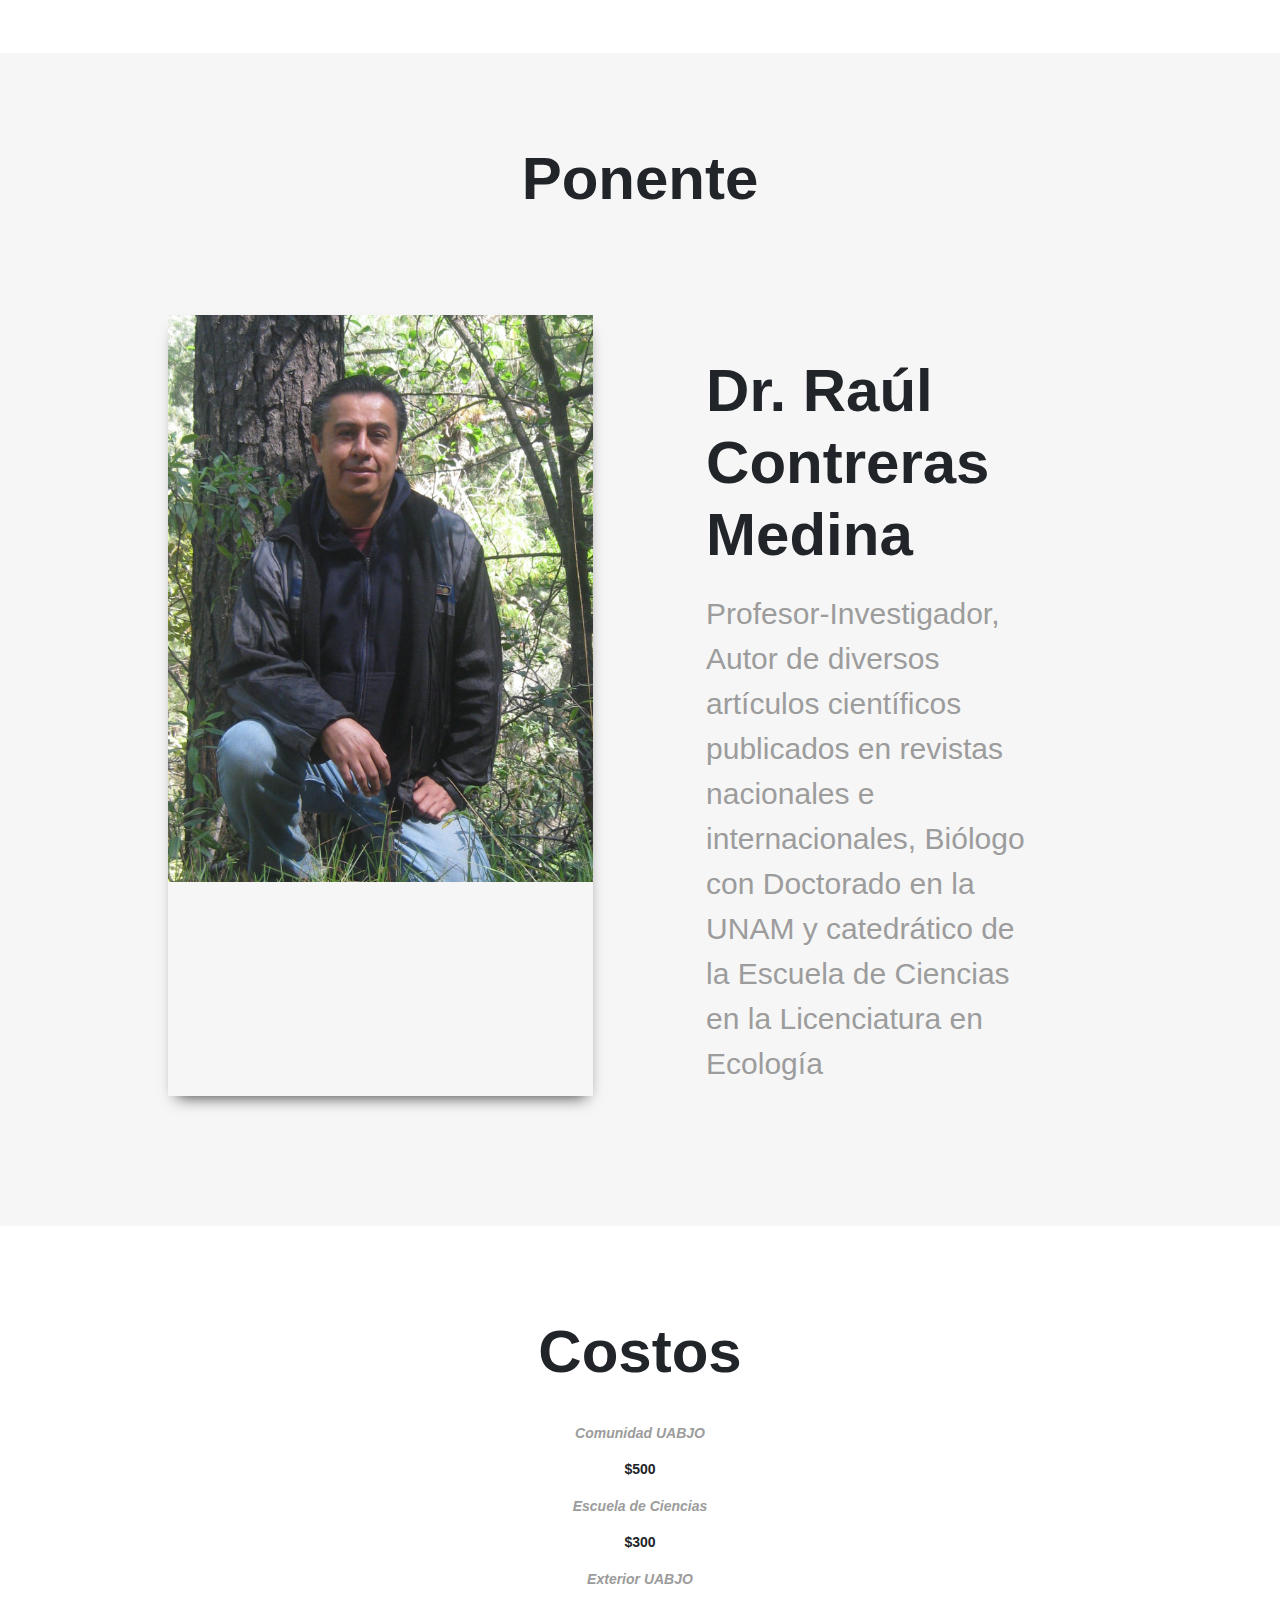
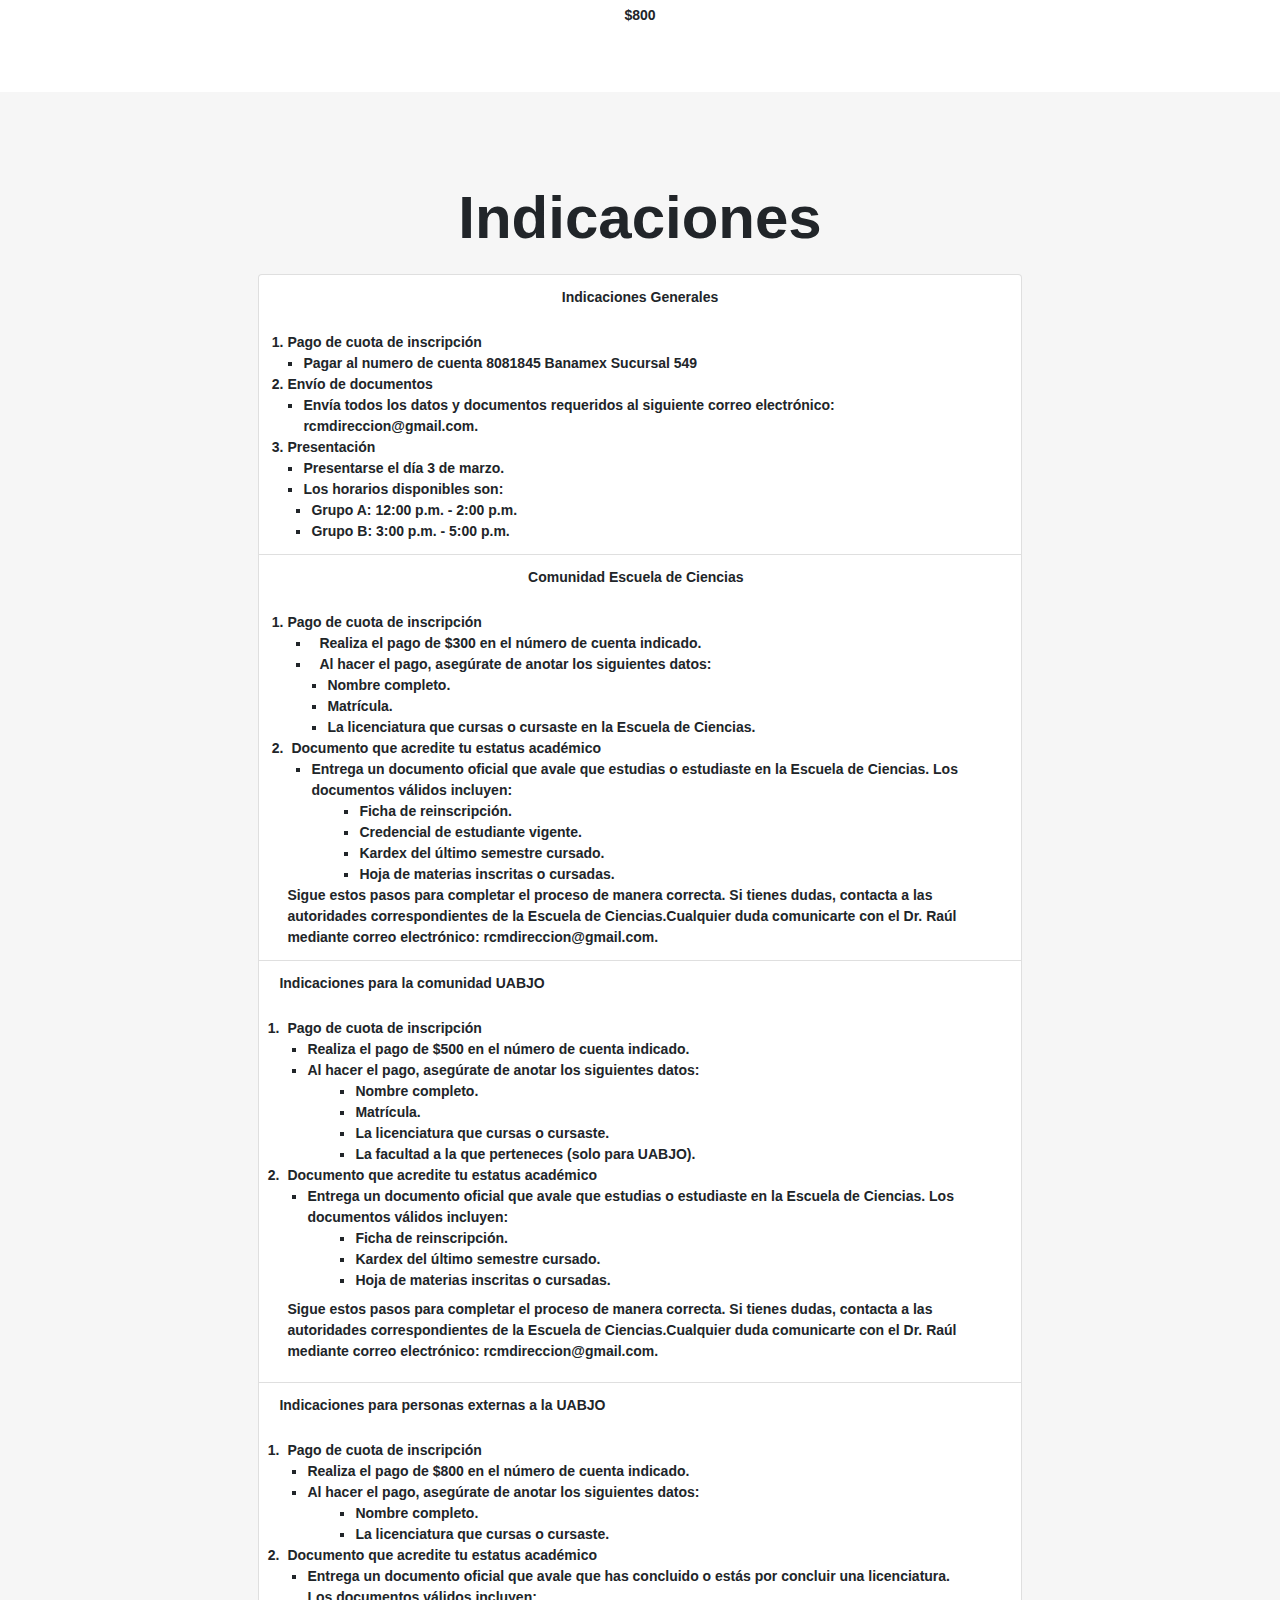
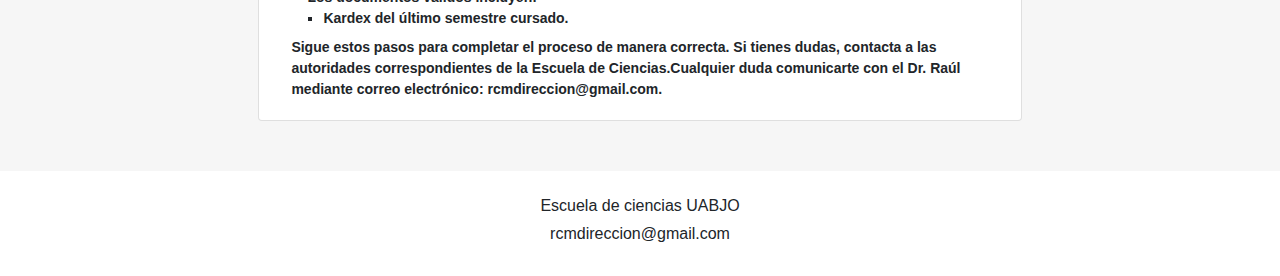
==== commit cccde395: "correcciones" ====
--- a/index.html
+++ b/index.html
@@ -20,7 +20,7 @@
     <!-- Contenedor Header -->
     <header id="linkHome">
         <nav id="navFixed" class="navbar fixed-top navbar-expand-lg navbar-light bg-light p-10px">
-            <a class="navbar-brand" href="#linkHome">Curso-Taller<small></small></a>
+            <a class="navbar-brand my-5" href="#linkHome">Curso-Taller<small></small></a>
             <button class="navbar-toggler" type="button" data-toggle="collapse" data-target="#navbarSupportedContent" aria-controls="navbarSupportedContent" aria-expanded="false" aria-label="Toggle navigation">
                     <span class="navbar-toggler-icon"></span>
                 </button>
@@ -37,7 +37,7 @@
                         <a class="nav-link scroll" href="#linkAbout">Ponente</a>
                     </li>
                     <li class="nav-item">
-                        <a class="nav-link scroll" href="#linkTestimonial">Precios</a>
+                        <a class="nav-link scroll" href="#linkTestimonial">Costos</a>
                     </li>
                     <li class="nav-item">
                         <a class="nav-link scroll" href="#linkContacto">Contacto</a>
@@ -61,7 +61,8 @@
             </div>
 
             <div class="imgHeader">
-                <img src="images/landing_1.png" alt="">
+                <!-- <img src="images/landing_1.png" alt=""> -->
+                <img src="./images/portada.jpg" alt="">
             </div>
         </div>
     </header>
@@ -72,7 +73,7 @@
         <a id="subir" class="icon-arrow-up scroll" href="#linkHome"></a>
         <!-- Sección Features -->
         <section class="boxFeatures" id="linkFeatures">
-            <h3>Temario</h3>
+            <h3>Plan de acción</h3>
 
             <div class="features">
                 <div class="cardFeatures">
@@ -188,7 +189,7 @@
 
         <!-- Sección Testimonios -->
         <section class="boxFeatures" id="linkTestimonial">
-            <h3>Precios</h3>
+            <h3>Costos</h3>
 
             <div id="carouselExampleIndicators"  data-ride="carousel">
                 <ol class="carousel-indicators">
@@ -226,47 +227,47 @@
 
 
         </section>
-        <section class="boxAbout px-2" id="linkAbout">
+        <section class="boxAbout px-1" id="linkAbout">
             <h3>Indicaciones</h3>
             <ol class="list-group list-group-numbered" id="lista">
                 <li class="list-group-item d-flex justify-content-between align-items-start">
                     <div class="ms-2 me-auto">
-                      <div class="fw-bold text-center">Indicaciones Generales</div>                    
-                      <ol class="px-3">
+                      <div class="fw-bold text-center mb-4">Indicaciones Generales</div>                    
+                      <ol class="px-2">
                           <li>Pago de cuota de inscripción</li>
-                          <ul class="px-4">
+                          <ul class="px-3">
                               <li>Pagar al numero de cuenta 8081845 Banamex Sucursal 549</li>                              
                           </ul>
                           <li>Envío de documentos</li>
-                          <ul class="px-4">
+                          <ul class="px-3">
                               <li>Envía todos los datos y documentos requeridos al siguiente correo electrónico: rcmdireccion@gmail.com.</li>                              
                           </ul>
                           <li>Presentación</li>
-                          <ul class="px-4">
+                          <ul class="px-3">
                             <li>Presentarse el día 3 de marzo.</li>
                             <li>Los horarios disponibles son: 
-                                <ul class="px-5">
-                                    <li>12:00 p.m. - 2:00 p.m.</li>
-                                    <li>3:00 p.m. - 5:00 p.m.</li>
+                                <ul class="px-2">
+                                    <li>Grupo A: 12:00 p.m. - 2:00 p.m.</li>
+                                    <li>Grupo B: 3:00 p.m. - 5:00 p.m.</li>
                                 </ul>
                             </li>
                           </ul>
                       </ol>
                 <li class="list-group-item d-flex justify-content-between align-items-start">
                   <div class="ms-2 me-auto">
-                    <div class="fw-bold">Comunidad Escuela de Ciencias</div>                    
-                    <ol class="px-3">
+                    <div class="fw-bold text-center px-5 mb-4">Comunidad Escuela de Ciencias</div>                    
+                    <ol class="px-2">
                         <li>Pago de cuota de inscripción</li>
                         <ul class="px-4">
-                            <li>Realiza el pago de $300 en el número de cuenta indicado.</li>
-                            <li>Al hacer el pago, asegúrate de anotar los siguientes datos:</li>
-                            <ul class="px-5">
+                            <li class="px-2">Realiza el pago de $300 en el número de cuenta indicado.</li>
+                            <li class="px-2">Al hacer el pago, asegúrate de anotar los siguientes datos:</li>
+                            <ul class="px-3">
                                 <li>Nombre completo.</li>
                                 <li>Matrícula.</li>
                                 <li>La licenciatura que cursas o cursaste en la Escuela de Ciencias.</li>
                             </ul>
                         </ul>
-                        <li>Documento que acredite tu estatus académico</li>
+                        <li class="px-1">Documento que acredite tu estatus académico</li>
                         <ul class="px-4">
                             <li>Entrega un documento oficial que avale que estudias o estudiaste en la Escuela de Ciencias. Los documentos válidos incluyen:</li>
                             <ul class="px-5">
@@ -277,7 +278,7 @@
                             </ul>
                         </ul>
                     </ol>
-                    <div class="fw-bold">Sigue estos pasos para completar el proceso de manera correcta. 
+                    <div class="fw-bold px-2">Sigue estos pasos para completar el proceso de manera correcta. 
                         Si tienes dudas, contacta a las autoridades correspondientes de la Escuela de Ciencias.Cualquier duda comunicarte 
                         con el Dr. Raúl mediante correo electrónico: rcmdireccion@gmail.com. </div>                    
                   </div>
@@ -285,9 +286,9 @@
                 </li>
                 <li class="list-group-item d-flex justify-content-between align-items-start">
                   <div class="ms-2 me-auto">
-                    <div class="fw-bold">Indicaciones para la comunidad UABJO</div>
-                    <ol>
-                        <li>Pago de cuota de inscripción</li>
+                    <div class="fw-bold  mb-4">Indicaciones para la comunidad UABJO</div>
+                    <ol class="px-1">
+                        <li class="px-1">Pago de cuota de inscripción</li>
                         <ul class="px-4">
                             <li>Realiza el pago de $500 en el número de cuenta indicado.</li>
                             <li>Al hacer el pago, asegúrate de anotar los siguientes datos:</li>
@@ -298,7 +299,7 @@
                                 <li>La facultad a la que perteneces (solo para UABJO).</li>
                             </ul>
                         </ul>
-                        <li>Documento que acredite tu estatus académico</li>
+                        <li class="px-1">Documento que acredite tu estatus académico</li>
                         <ul class="px-4">
                             <li>Entrega un documento oficial que avale que estudias o estudiaste en la Escuela de Ciencias. Los documentos válidos incluyen:</li>
                             <ul class="px-5">
@@ -308,7 +309,7 @@
                             </ul>
                         </ul>                        
                     </ol>
-                    <div class="fw-bold">Sigue estos pasos para completar el proceso de manera correcta. 
+                    <div class="fw-bold px-2 my-2">Sigue estos pasos para completar el proceso de manera correcta. 
                         Si tienes dudas, contacta a las autoridades correspondientes de la Escuela de Ciencias.Cualquier duda comunicarte 
                         con el Dr. Raúl mediante correo electrónico: rcmdireccion@gmail.com. </div>                       
                   </div>
@@ -316,9 +317,9 @@
                 </li>
                 <li class="list-group-item d-flex justify-content-between align-items-start">
                   <div class="ms-2 me-auto">
-                    <div class="fw-bold">Indicaciones para personas externas a la UABJO</div>
-                    <ol>
-                        <li>Pago de cuota de inscripción</li>
+                    <div class="fw-bold  mb-4">Indicaciones para personas externas a la UABJO</div>
+                    <ol class="px-1">
+                        <li class="px-1">Pago de cuota de inscripción</li>
                         <ul class="px-4">
                             <li>Realiza el pago de $800 en el número de cuenta indicado.</li>
                             <li>Al hacer el pago, asegúrate de anotar los siguientes datos:</li>
@@ -327,13 +328,18 @@
                                 <li>La licenciatura que cursas o cursaste.</li>                                
                             </ul>
                         </ul>
-                        <li>Documento que acredite tu estatus académico</li>
+                        <li class="px-1">Documento que acredite tu estatus académico</li>
                         <ul class="px-4">
                             <li>Entrega un documento oficial que avale que has concluido o estás por concluir una licenciatura. Los documentos válidos incluyen:</li>
-                            <ul class="px-5">                                                    
+                            <ul class="px-3">                                                    
                                 <li>Kardex del último semestre cursado.</li>                                                                
                             </ul>
-                        </ul>                        
+                          
+                        </ul>
+                        <div class="fw-bold px-2 my-2">Sigue estos pasos para completar el proceso de manera correcta. 
+                            Si tienes dudas, contacta a las autoridades correspondientes de la Escuela de Ciencias.Cualquier duda comunicarte 
+                            con el Dr. Raúl mediante correo electrónico: rcmdireccion@gmail.com. </div>                       
+                      </div>                        
                     </ol>
                   </div>
                 </li>
@@ -389,7 +395,7 @@
         <div class="boxTextFooter">
         <h6>Escuela de ciencias UABJO</h6>
         <h6>rcmdireccion@gmail.com</h6>
-        <p>Hecho con <a href="https://github.com/oscarcornejo" target="_blank"> por Oscar Cornejo</a></p>
+        <!-- <p>Hecho con <a href="https://github.com/oscarcornejo" target="_blank"> por Oscar Cornejo</a></p> -->
         </div>
     </footer>
     <!-- Fin Contenedor Footer -->
--- a/css/estilos.css
+++ b/css/estilos.css
@@ -29,6 +29,7 @@
     text-align: center;
     margin-bottom: 20px;
     font-weight: bold;
+    margin-top: 40px;
 }
 
 p {
@@ -54,6 +55,7 @@
 .boxLogo {
     display: flex;
     justify-content: center;
+    margin-top: 20px;
 }
 
 .boxLogo h1>small {
@@ -329,7 +331,7 @@
 }
 
 .contenido h3 {
-    font-size: 70px;
+    font-size: 60px;
     text-align: left;
     margin-bottom: 20px;
 }
@@ -794,4 +796,11 @@
     font-weight: bold;
     padding-left: 20%;
     padding-right: 20%;
-}+}
+@media only screen and (max-width: 600px) {
+    #lista {
+        font-weight: bold;
+        padding-left: 5%;
+        padding-right: 5%;
+    }
+  }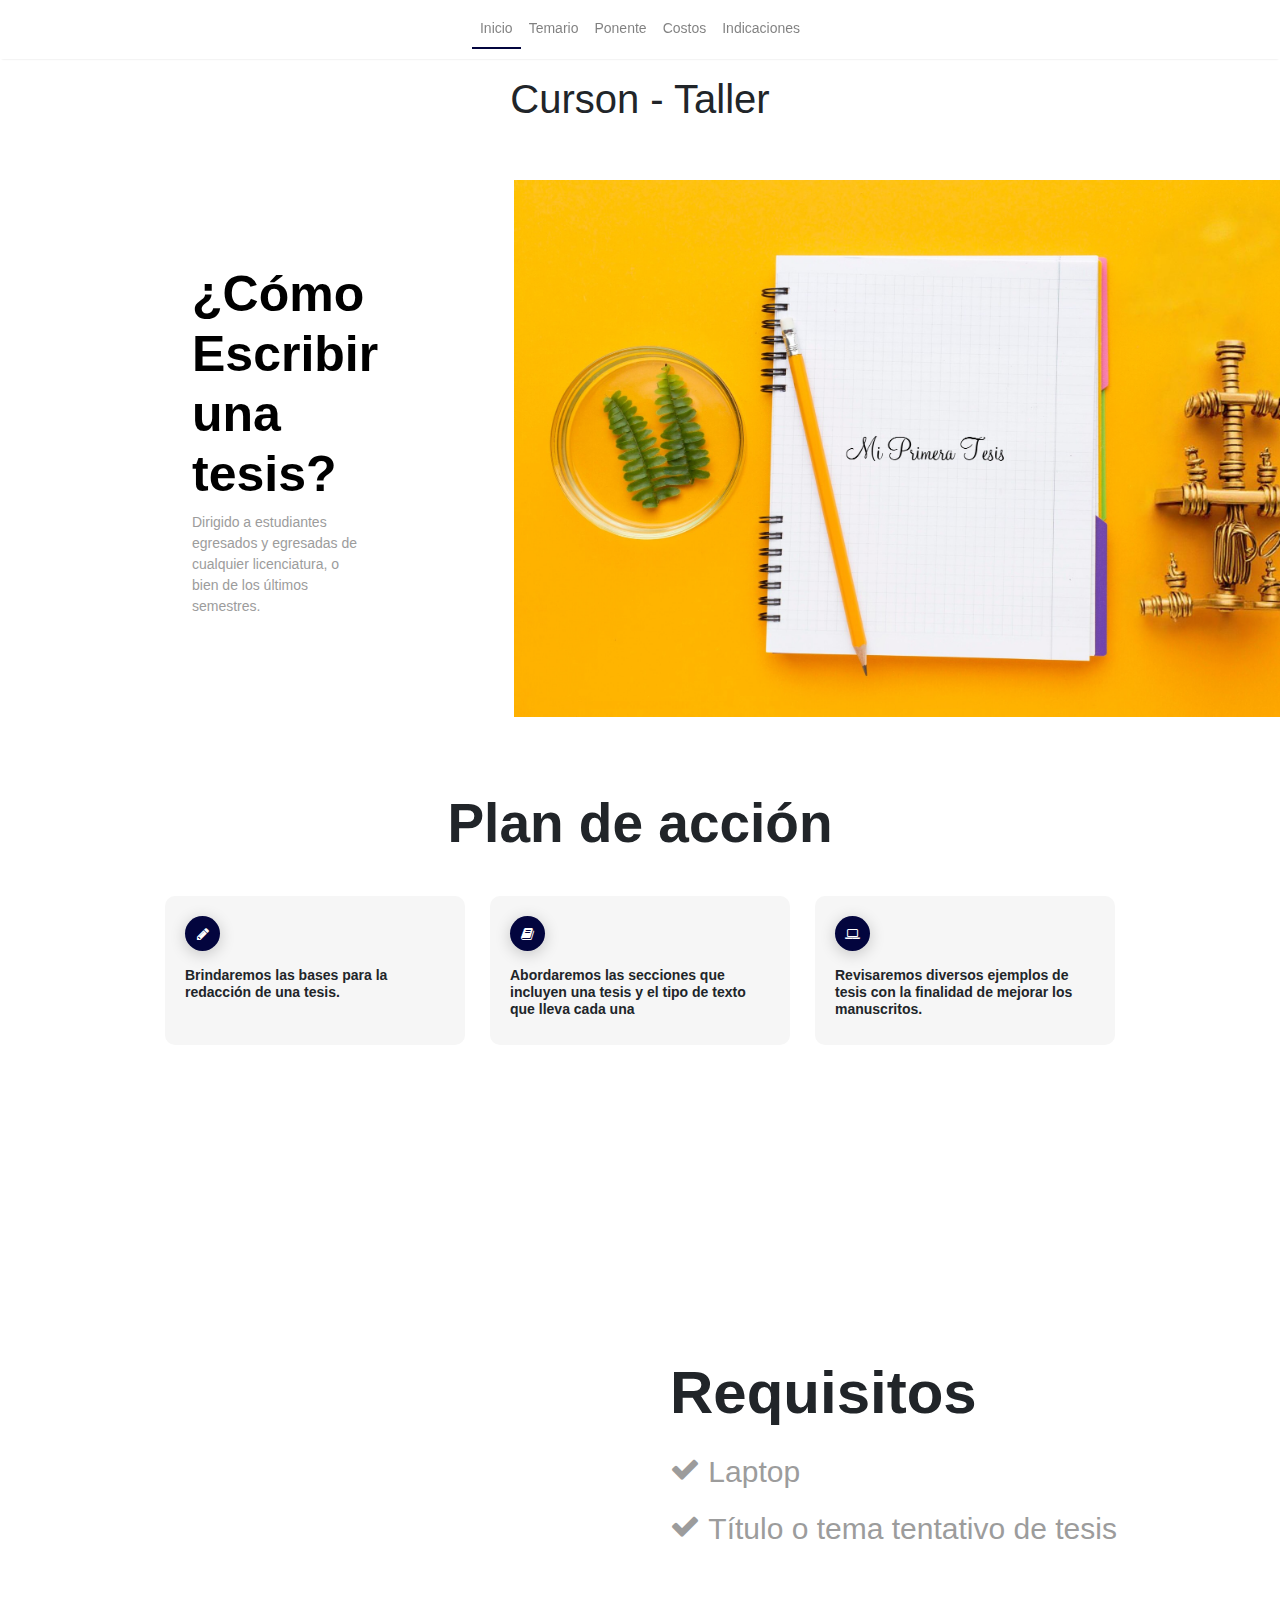
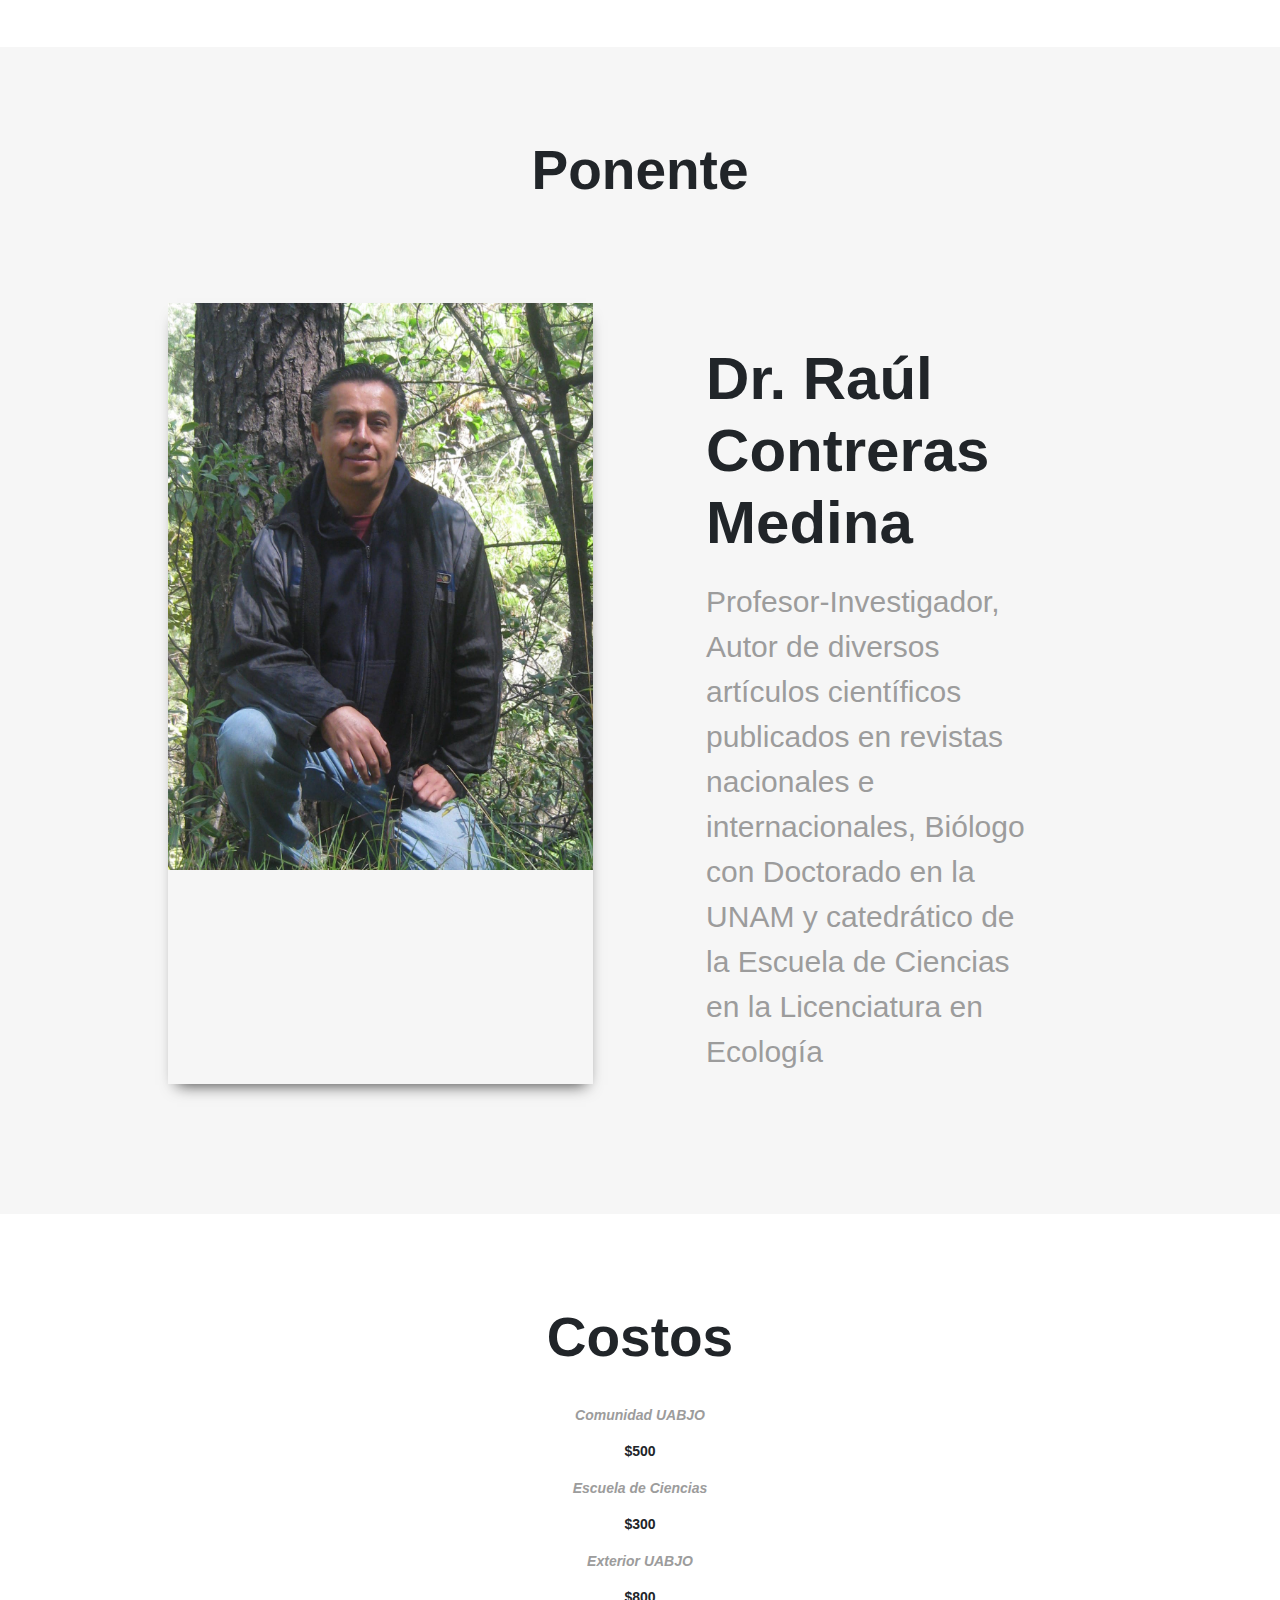
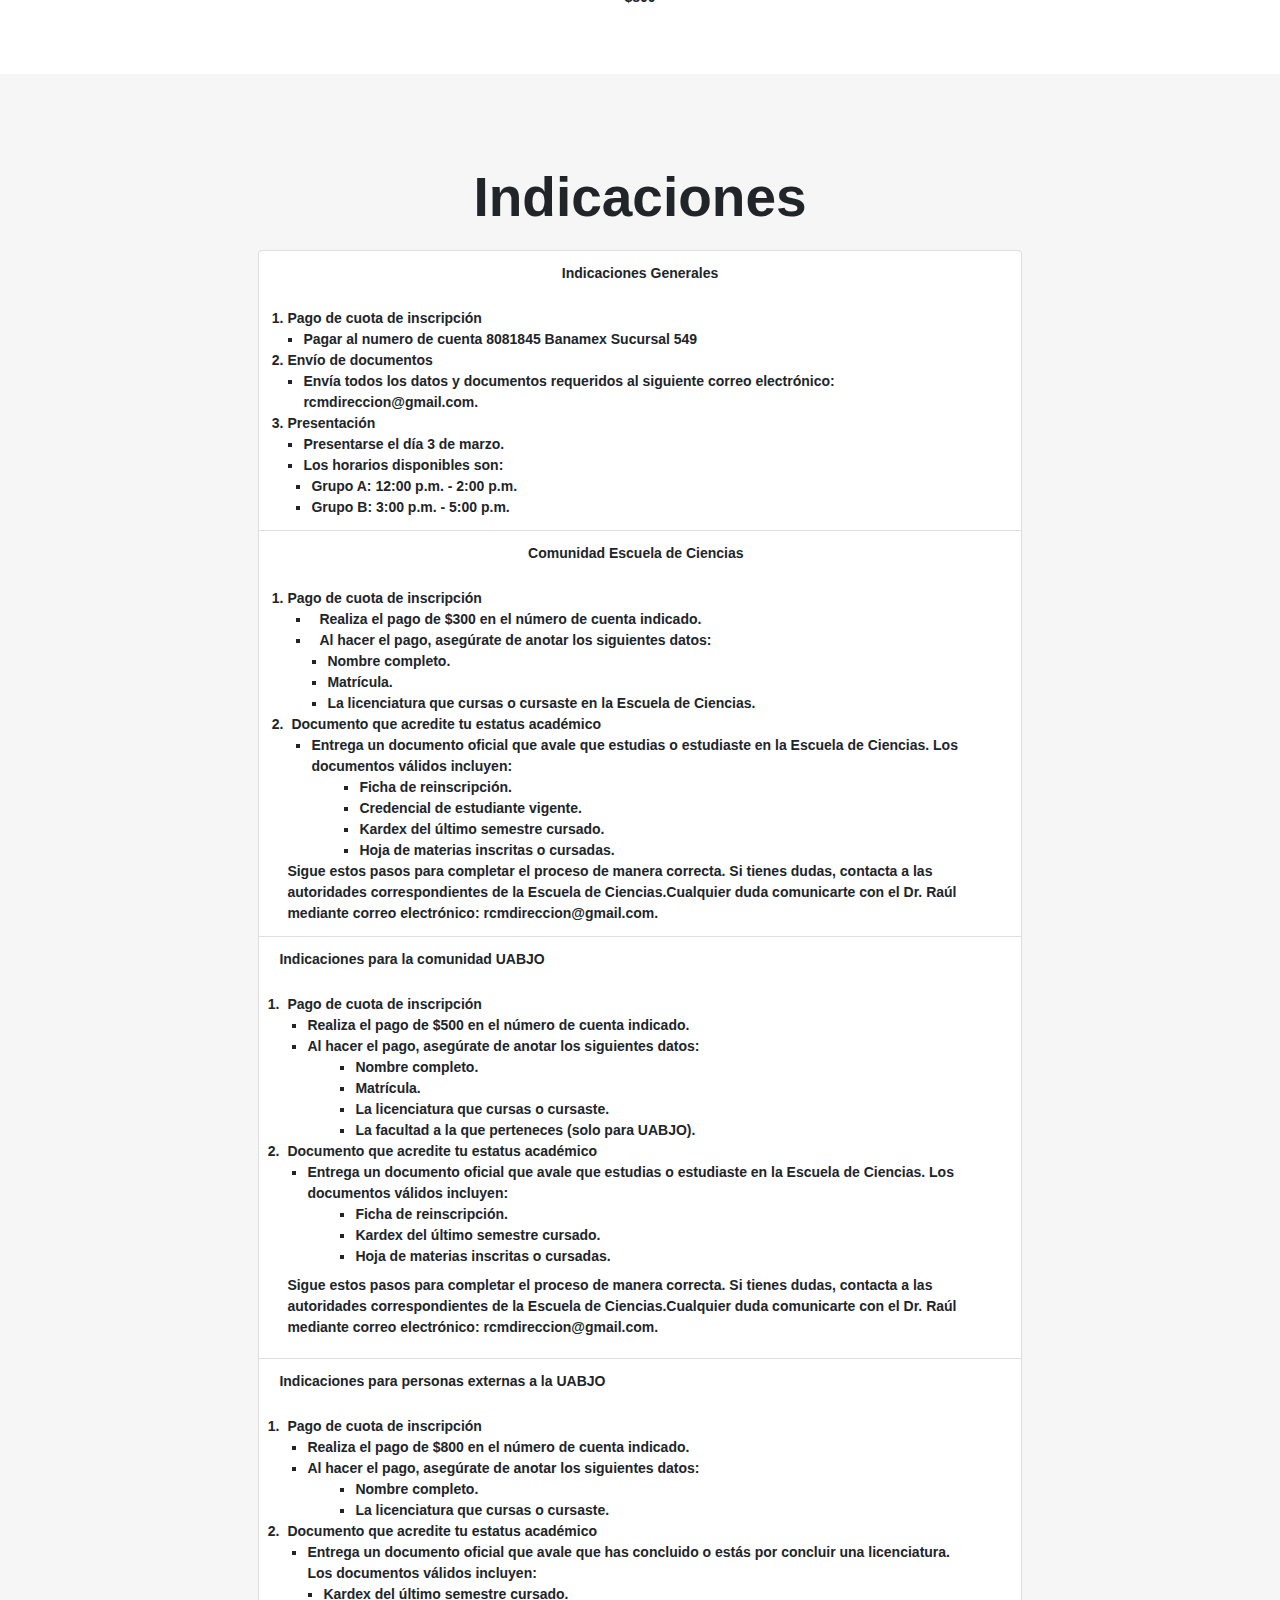
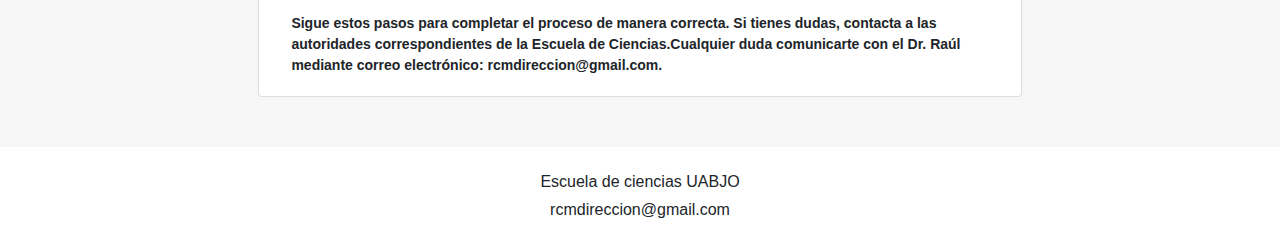
==== commit efb9236d: "no punto, reduccion de titulo" ====
--- a/index.html
+++ b/index.html
@@ -40,7 +40,7 @@
                         <a class="nav-link scroll" href="#linkTestimonial">Costos</a>
                     </li>
                     <li class="nav-item">
-                        <a class="nav-link scroll" href="#linkContacto">Contacto</a>
+                        <a class="nav-link scroll" href="#linkContacto">Indicaciones</a>
                     </li>
 
                 </ul>
@@ -48,7 +48,7 @@
         </nav>
 
         <div class="boxLogo">
-            <h1>Curso-Taller<small>.</small></h1>
+            <h1>Curson - Taller</h1>
         </div>
 
         <div class="boxHeader">
--- a/css/estilos.css
+++ b/css/estilos.css
@@ -25,7 +25,7 @@
 }
 
 h3 {
-    font-size: 60px;
+    font-size: 55px;
     text-align: center;
     margin-bottom: 20px;
     font-weight: bold;
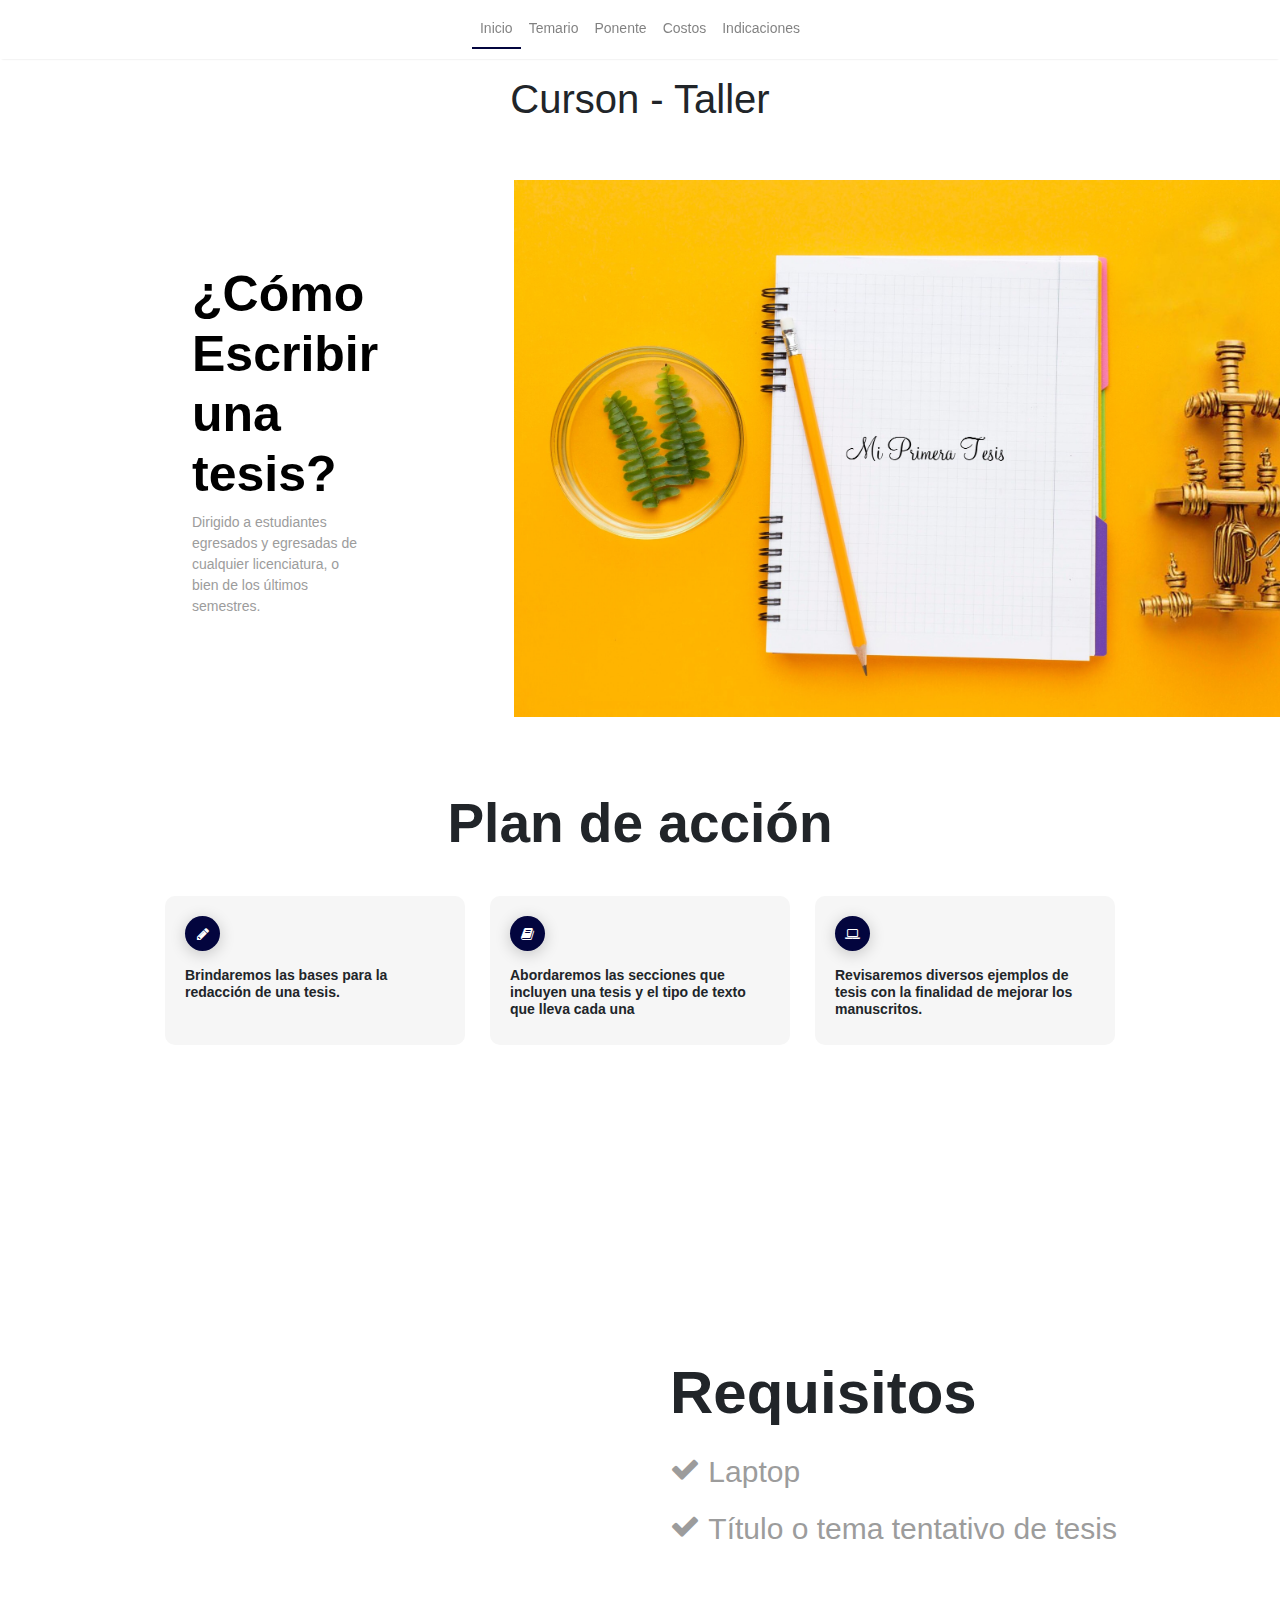
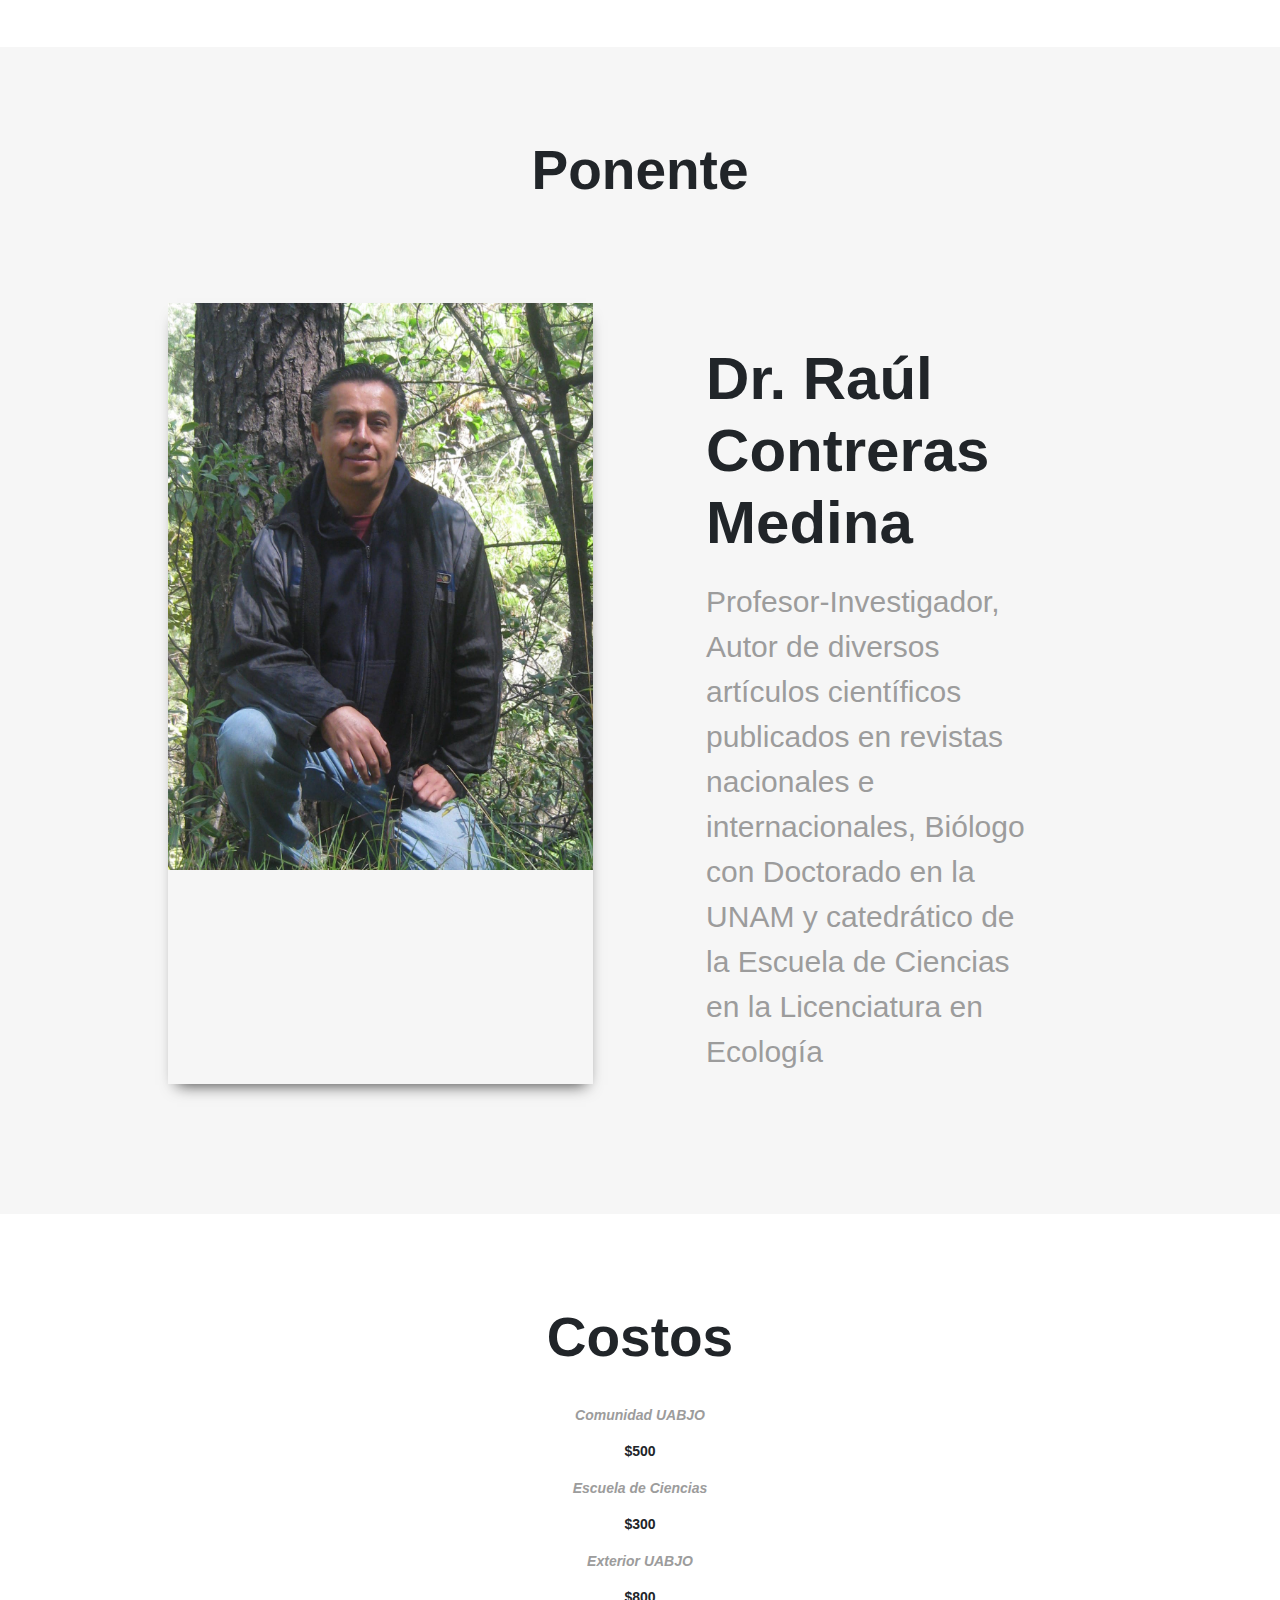
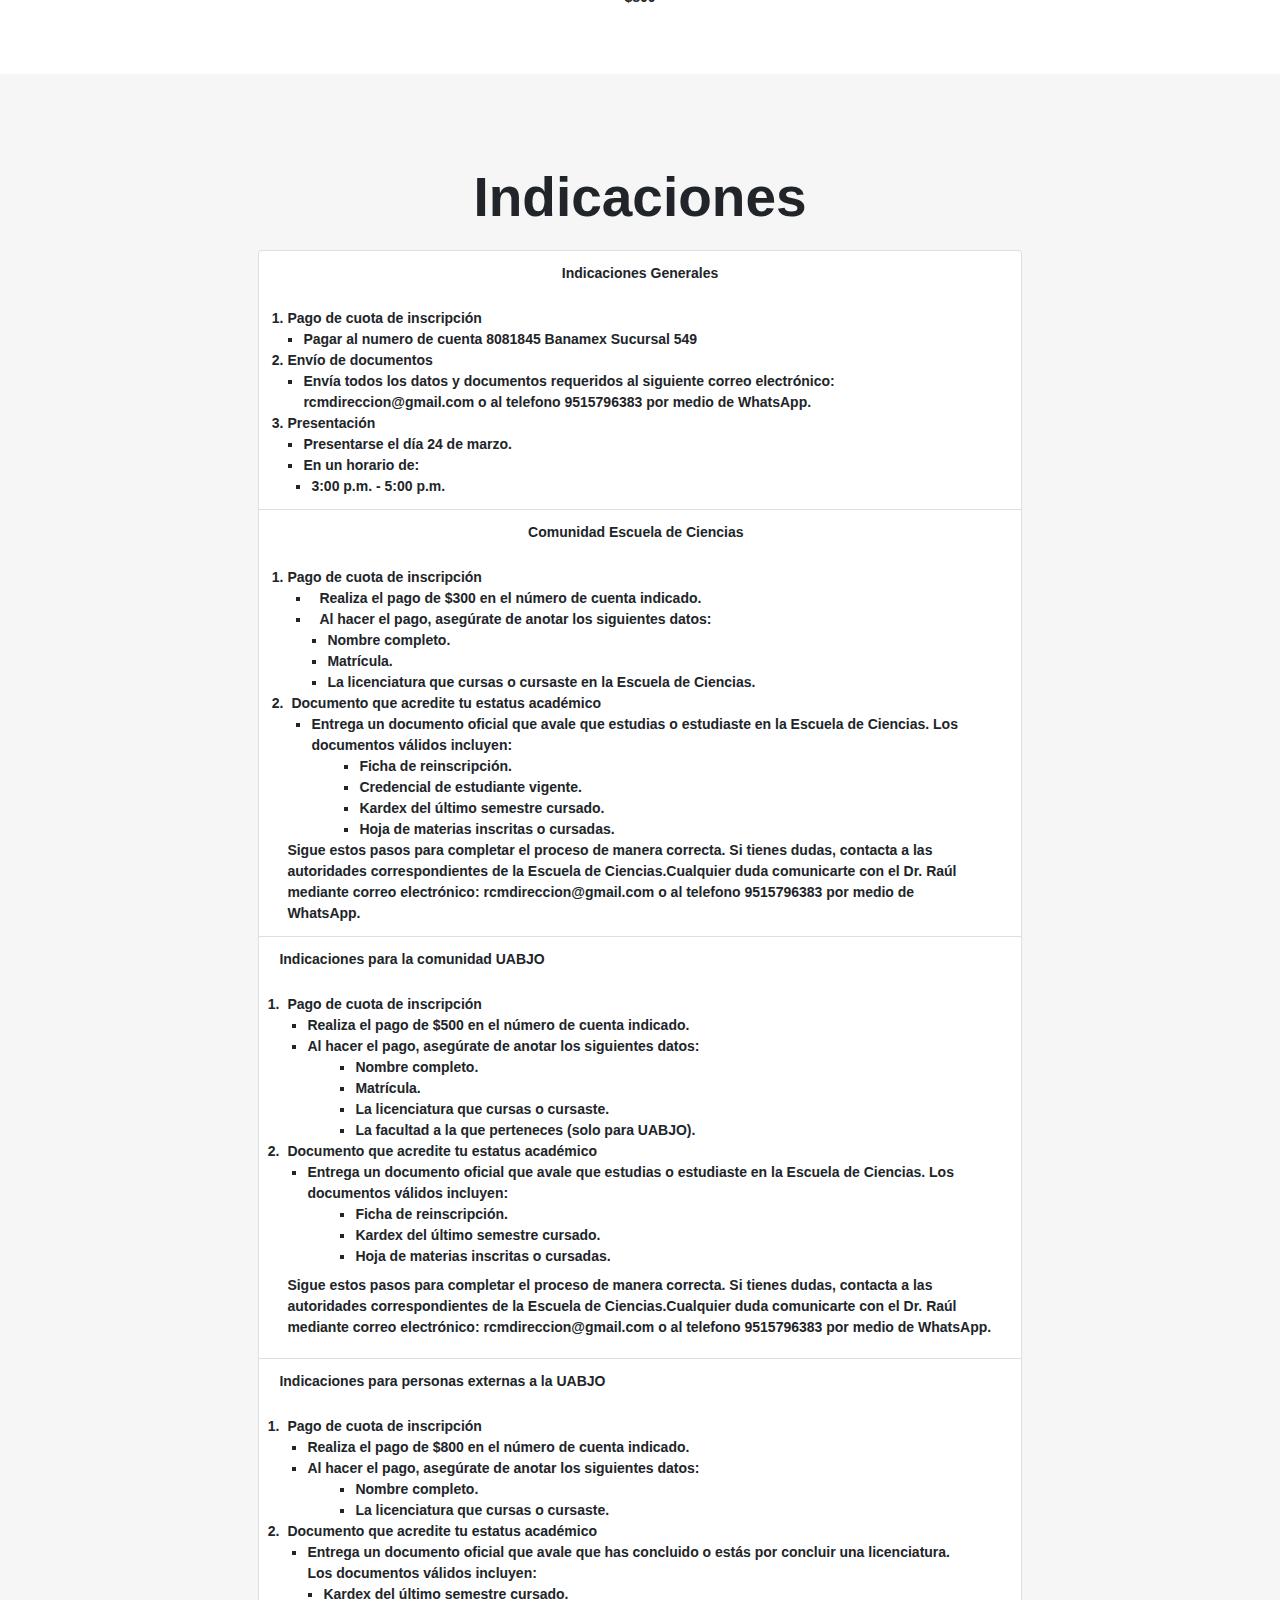
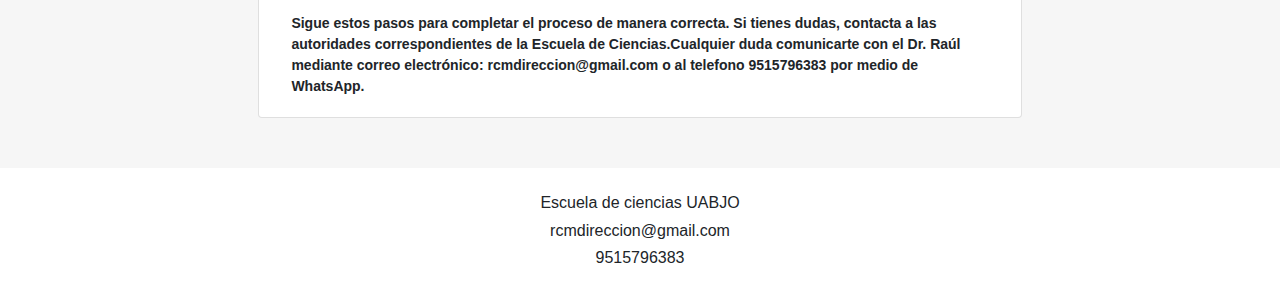
==== commit f5193c11: "Cambio de fechas y telefono" ====
--- a/index.html
+++ b/index.html
@@ -1,412 +1,412 @@
-<!DOCTYPE html>
-<html lang="es">
-
-<head>
-    <meta charset="UTF-8">
-    <meta name="viewport" content="width=device-width, initial-scale=1.0">
-    <meta http-equiv="X-UA-Compatible" content="ie=edge">
-    <meta name="author" content="Oscar Cornejo">
-    <meta name="description" content="Landing Page">
-    <title>Landing Page</title>
-
-    <link rel="stylesheet" href="https://stackpath.bootstrapcdn.com/bootstrap/4.3.1/css/bootstrap.min.css" integrity="sha384-ggOyR0iXCbMQv3Xipma34MD+dH/1fQ784/j6cY/iJTQUOhcWr7x9JvoRxT2MZw1T" crossorigin="anonymous">
-    <link rel="stylesheet" type="text/css" href="icons/icomoon.css">
-    <link rel="stylesheet" href="css/estilos.css">
-    <script src="https://cdnjs.cloudflare.com/ajax/libs/material-ui/4.12.4/index.js" integrity="sha512-wEnX3bNd/CdyrOFR0KIGlHihK/w9x3/It8Vc18aymEF/F/f1q0Mq8T+GSxF1wYUACLEGECapuIYQdQlKY1LBJw==" crossorigin="anonymous" referrerpolicy="no-referrer"></script>
-</head>
-
-<body>
-
-    <!-- Contenedor Header -->
-    <header id="linkHome">
-        <nav id="navFixed" class="navbar fixed-top navbar-expand-lg navbar-light bg-light p-10px">
-            <a class="navbar-brand my-5" href="#linkHome">Curso-Taller<small></small></a>
-            <button class="navbar-toggler" type="button" data-toggle="collapse" data-target="#navbarSupportedContent" aria-controls="navbarSupportedContent" aria-expanded="false" aria-label="Toggle navigation">
-                    <span class="navbar-toggler-icon"></span>
-                </button>
-
-            <div class="collapse navbar-collapse" id="navbarSupportedContent">
-                <ul class="navbar-nav mx-auto">
-                    <li class="nav-item">
-                        <a class="nav-link scroll current" href="#linkHome">Inicio</a>
-                    </li>
-                    <li class="nav-item">
-                        <a class="nav-link scroll" href="#linkFeatures">Temario</a>
-                    </li>
-                    <li class="nav-item">
-                        <a class="nav-link scroll" href="#linkAbout">Ponente</a>
-                    </li>
-                    <li class="nav-item">
-                        <a class="nav-link scroll" href="#linkTestimonial">Costos</a>
-                    </li>
-                    <li class="nav-item">
-                        <a class="nav-link scroll" href="#linkContacto">Indicaciones</a>
-                    </li>
-
-                </ul>
-            </div>
-        </nav>
-
-        <div class="boxLogo">
-            <h1>Curson - Taller</h1>
-        </div>
-
-        <div class="boxHeader">
-            <div class="textosHeader">
-                <h1><b>¿Cómo Escribir una tesis?</b></h1>
-                <p>Dirigido a estudiantes egresados y egresadas de cualquier licenciatura, o bien de los últimos semestres.</p>
-
-                <!--<a class="botonGetStarted" href="#" rel="nofollow noopener">Get Started</a>-->
-
-            </div>
-
-            <div class="imgHeader">
-                <!-- <img src="images/landing_1.png" alt=""> -->
-                <img src="./images/portada.jpg" alt="">
-            </div>
-        </div>
-    </header>
-    <!-- Fin Contenedor Header -->
-
-    <!-- Contenedor Main -->
-    <main>
-        <a id="subir" class="icon-arrow-up scroll" href="#linkHome"></a>
-        <!-- Sección Features -->
-        <section class="boxFeatures" id="linkFeatures">
-            <h3>Plan de acción</h3>
-
-            <div class="features">
-                <div class="cardFeatures">
-                    <span class="icon-pencil"></span>
-                    <h4>Brindaremos las bases para la redacción de una tesis.</h4>
-                    <!--<p>Lorem ipsum dolor sit amet consectetur adipisicing elit. Expedita odit est ullam quis recusandae ab illum sunt ut in excepturi tenetur a.</p>
-                    <a href="#">Learn More</a>-->
-                </div>
-
-                <div class="cardFeatures">
-                    <span class="icon-book"></span>
-                    <h4>Abordaremos las secciones que incluyen una tesis y el tipo de texto que lleva cada una</h4>
-                    <!--<p>Lorem ipsum dolor sit amet consectetur adipisicing elit. Expedita odit est ullam quis recusandae ab illum sunt ut in excepturi tenetur a.</p>
-                    <a href="#">Learn More</a>-->
-                </div>
-
-                <div class="cardFeatures">
-                    <span class="icon-laptop"></span>
-                    <h4>Revisaremos diversos ejemplos de tesis con la finalidad de mejorar los manuscritos.</h4>
-                    <!--<p>Lorem ipsum dolor sit amet consectetur adipisicing elit. Expedita odit est ullam quis recusandae ab illum sunt ut in excepturi tenetur a.</p>
-                    <a href="#">Learn More</a>-->
-                </div>
-
-                <!--<div class="cardFeatures">
-                    <span class="icon-refresh"></span>
-                    <h4>Titulo</h4>
-                    <p>Lorem ipsum dolor sit amet consectetur adipisicing elit. Expedita odit est ullam quis recusandae ab illum sunt ut in excepturi tenetur a.</p>
-                    <a href="#">Learn More</a>
-                </div>
-
-                <div class="cardFeatures">
-                    <span class="icon-refresh"></span>
-                    <h4>Titulo</h4>
-                    <p>Lorem ipsum dolor sit amet consectetur adipisicing elit. Expedita odit est ullam quis recusandae ab illum sunt ut in excepturi tenetur a.</p>
-                    <a href="#">Learn More</a>
-                </div>
-
-                <div class="cardFeatures">
-                    <span class="icon-refresh"></span>
-                    <h4>Titulo</h4>
-                    <p>Lorem ipsum dolor sit amet consectetur adipisicing elit. Expedita odit est ullam quis recusandae ab illum sunt ut in excepturi tenetur a.</p>
-                    <a href="#">Learn More</a>
-                </div>-->
-            </div>
-
-        </section>
-        <!-- Fin Sección Features -->
-
-        <!-- Sección Call To Actions -->
-        <section class="boxCallToActions">
-            <div class="callToActions">
-                <div class="imgCallToActions">
-                    <!-- <img src="images/do_ui_kit_download_cta_floating_devices-2x.png" alt=""> -->
-                    <img src="https://img-prod-cms-rt-microsoft-com.akamaized.net/cms/api/am/imageFileData/RW16lN4?ver=46fe" alt="">
-                </div>
-
-                <article class="contenido">
-                    <h3><br>Requisitos</h3>
-                    <!--<p>Lorem ipsum, dolor sit amet consectetur adipisicing elit. Aperiam possimus nemo sequi cum? Obcaecati eos possimus ea numquam fugit. Quae et labore accusamus consectetur voluptatum placeat incidunt quaerat quibusdam accusantium.</p>-->
-                    <ul>
-                        <li> <span class="icon-check"></span> Laptop
-                        </li>
-                        <li> <span class="icon-check"></span> Título o tema tentativo de tesis
-                        </li>
-                    </ul>
-
-
-                    <!--<div class="boxCardCallToActions" id="cardAnimada">
-                        <div class="cardCallToActions">
-
-                            <div class="boxProfesional">
-                                <div class="imgProfesional">
-                                    <img src="images/person_1.jpg" alt="">
-                                </div>
-                                <div class="datosProfesional">
-                                    <h5>Amalia G.</h5>
-                                    <h6>Co-Founder, XYZ Inc.</h6>
-                                </div>
-                            </div>
-                            <p>"Lorem ipsum dolor sit amet consectetur adipisicing elit. Expedita odit est ullam quis recusandae ab illum sunt ut in excepturi tenetur a, aspernatur iste. Accusamus dolorem delectus tempore debitis quaerat."</p>
-                        </div>
-                    </div>-->
-
-
-                </article>
-
-
-            </div>
-        </section>
-        <!-- Fin Sección Call To Actions -->
-
-        <!-- Sección About -->
-        <section class="boxAbout" id="linkAbout">
-
-            <h3>Ponente</h3>
-
-            <div class="about">
-                <div class="imgAbout">
-                    <!-- <img src="images/about_1.jpg" alt=""> -->
-                    <img src="./images/ponente.jpg" alt="">
-                </div>
-
-                <article class="contenidoAbout">
-                    <h3>Dr. Raúl Contreras Medina</h3>
-                    <p>Profesor-Investigador, Autor de diversos artículos científicos publicados en revistas nacionales e internacionales, Biólogo con Doctorado en la UNAM y catedrático de la Escuela de Ciencias en la Licenciatura en Ecología</p>
-                    <!-- <a class="botonGetStarted" href="#">Learn More</a> -->
-                </article>
-            </div>
-
-
-        </section>
-        <!-- Fin Sección About -->
-
-        <!-- Sección Testimonios -->
-        <section class="boxFeatures" id="linkTestimonial">
-            <h3>Costos</h3>
-
-            <div id="carouselExampleIndicators"  data-ride="carousel">
-                <ol class="carousel-indicators">
-                    <!-- <li data-target="#carouselExampleIndicators" data-slide-to="0" class="active"></li> -->
-                </ol>
-
-                <div class="carousel-inner" id="testimonio"></div>
-
-
-            </div>
-<!--             <div class="costos">
-                <div class="cardFeatures">
-                    <span class="icon-refresh"></span>
-                    <h4>Titulo</h4>
-                    <p>Lorem ipsum dolor sit amet consectetur adipisicing elit. Expedita odit est ullam quis recusandae ab illum sunt ut in excepturi tenetur a.</p>
-                    <a href="#">Learn More</a>
-                </div>
-
-                <div class="cardFeatures">
-                    <span class="icon-refresh"></span>
-                    <h4>Titulo</h4>
-                    <p>Lorem ipsum dolor sit amet consectetur adipisicing elit. Expedita odit est ullam quis recusandae ab illum sunt ut in excepturi tenetur a.</p>
-                    <a href="#">Learn More</a>
-                </div>
-
-                <div class="cardFeatures">
-                    <span class="icon-refresh"></span>
-                    <h4>Titulo</h4>
-                    <p>Lorem ipsum dolor sit amet consectetur adipisicing elit. Expedita odit est ullam quis recusandae ab illum sunt ut in excepturi tenetur a.</p>
-                    <a href="#">Learn More</a>
-                </div>
-            </div>
- -->
-
-
-
-        </section>
-        <section class="boxAbout px-1" id="linkAbout">
-            <h3>Indicaciones</h3>
-            <ol class="list-group list-group-numbered" id="lista">
-                <li class="list-group-item d-flex justify-content-between align-items-start">
-                    <div class="ms-2 me-auto">
-                      <div class="fw-bold text-center mb-4">Indicaciones Generales</div>                    
-                      <ol class="px-2">
-                          <li>Pago de cuota de inscripción</li>
-                          <ul class="px-3">
-                              <li>Pagar al numero de cuenta 8081845 Banamex Sucursal 549</li>                              
-                          </ul>
-                          <li>Envío de documentos</li>
-                          <ul class="px-3">
-                              <li>Envía todos los datos y documentos requeridos al siguiente correo electrónico: rcmdireccion@gmail.com.</li>                              
-                          </ul>
-                          <li>Presentación</li>
-                          <ul class="px-3">
-                            <li>Presentarse el día 3 de marzo.</li>
-                            <li>Los horarios disponibles son: 
-                                <ul class="px-2">
-                                    <li>Grupo A: 12:00 p.m. - 2:00 p.m.</li>
-                                    <li>Grupo B: 3:00 p.m. - 5:00 p.m.</li>
-                                </ul>
-                            </li>
-                          </ul>
-                      </ol>
-                <li class="list-group-item d-flex justify-content-between align-items-start">
-                  <div class="ms-2 me-auto">
-                    <div class="fw-bold text-center px-5 mb-4">Comunidad Escuela de Ciencias</div>                    
-                    <ol class="px-2">
-                        <li>Pago de cuota de inscripción</li>
-                        <ul class="px-4">
-                            <li class="px-2">Realiza el pago de $300 en el número de cuenta indicado.</li>
-                            <li class="px-2">Al hacer el pago, asegúrate de anotar los siguientes datos:</li>
-                            <ul class="px-3">
-                                <li>Nombre completo.</li>
-                                <li>Matrícula.</li>
-                                <li>La licenciatura que cursas o cursaste en la Escuela de Ciencias.</li>
-                            </ul>
-                        </ul>
-                        <li class="px-1">Documento que acredite tu estatus académico</li>
-                        <ul class="px-4">
-                            <li>Entrega un documento oficial que avale que estudias o estudiaste en la Escuela de Ciencias. Los documentos válidos incluyen:</li>
-                            <ul class="px-5">
-                                <li>Ficha de reinscripción.</li>
-                                <li>Credencial de estudiante vigente.</li>
-                                <li>Kardex del último semestre cursado.</li>
-                                <li>Hoja de materias inscritas o cursadas.</li>
-                            </ul>
-                        </ul>
-                    </ol>
-                    <div class="fw-bold px-2">Sigue estos pasos para completar el proceso de manera correcta. 
-                        Si tienes dudas, contacta a las autoridades correspondientes de la Escuela de Ciencias.Cualquier duda comunicarte 
-                        con el Dr. Raúl mediante correo electrónico: rcmdireccion@gmail.com. </div>                    
-                  </div>
-                  <span class="badge text-bg-primary rounded-pill"> </span>
-                </li>
-                <li class="list-group-item d-flex justify-content-between align-items-start">
-                  <div class="ms-2 me-auto">
-                    <div class="fw-bold  mb-4">Indicaciones para la comunidad UABJO</div>
-                    <ol class="px-1">
-                        <li class="px-1">Pago de cuota de inscripción</li>
-                        <ul class="px-4">
-                            <li>Realiza el pago de $500 en el número de cuenta indicado.</li>
-                            <li>Al hacer el pago, asegúrate de anotar los siguientes datos:</li>
-                            <ul class="px-5">
-                                <li>Nombre completo.</li>
-                                <li>Matrícula.</li>
-                                <li>La licenciatura que cursas o cursaste.</li>
-                                <li>La facultad a la que perteneces (solo para UABJO).</li>
-                            </ul>
-                        </ul>
-                        <li class="px-1">Documento que acredite tu estatus académico</li>
-                        <ul class="px-4">
-                            <li>Entrega un documento oficial que avale que estudias o estudiaste en la Escuela de Ciencias. Los documentos válidos incluyen:</li>
-                            <ul class="px-5">
-                                <li>Ficha de reinscripción.</li>                                
-                                <li>Kardex del último semestre cursado.</li>
-                                <li>Hoja de materias inscritas o cursadas.</li>                                
-                            </ul>
-                        </ul>                        
-                    </ol>
-                    <div class="fw-bold px-2 my-2">Sigue estos pasos para completar el proceso de manera correcta. 
-                        Si tienes dudas, contacta a las autoridades correspondientes de la Escuela de Ciencias.Cualquier duda comunicarte 
-                        con el Dr. Raúl mediante correo electrónico: rcmdireccion@gmail.com. </div>                       
-                  </div>
-                 
-                </li>
-                <li class="list-group-item d-flex justify-content-between align-items-start">
-                  <div class="ms-2 me-auto">
-                    <div class="fw-bold  mb-4">Indicaciones para personas externas a la UABJO</div>
-                    <ol class="px-1">
-                        <li class="px-1">Pago de cuota de inscripción</li>
-                        <ul class="px-4">
-                            <li>Realiza el pago de $800 en el número de cuenta indicado.</li>
-                            <li>Al hacer el pago, asegúrate de anotar los siguientes datos:</li>
-                            <ul class="px-5">
-                                <li>Nombre completo.</li>
-                                <li>La licenciatura que cursas o cursaste.</li>                                
-                            </ul>
-                        </ul>
-                        <li class="px-1">Documento que acredite tu estatus académico</li>
-                        <ul class="px-4">
-                            <li>Entrega un documento oficial que avale que has concluido o estás por concluir una licenciatura. Los documentos válidos incluyen:</li>
-                            <ul class="px-3">                                                    
-                                <li>Kardex del último semestre cursado.</li>                                                                
-                            </ul>
-                          
-                        </ul>
-                        <div class="fw-bold px-2 my-2">Sigue estos pasos para completar el proceso de manera correcta. 
-                            Si tienes dudas, contacta a las autoridades correspondientes de la Escuela de Ciencias.Cualquier duda comunicarte 
-                            con el Dr. Raúl mediante correo electrónico: rcmdireccion@gmail.com. </div>                       
-                      </div>                        
-                    </ol>
-                  </div>
-                </li>
-              </ol>
-              
-        </section>
-        <!-- Fin Sección Testimonios -->
-
-        <!-- Sección Contacto -->
- <!--        <section class="boxContacto" id="linkContacto">
-            <h3>Get In Touch</h3>
-
-            <div class="container contacto">
-                <form id="miForm">
-                    <div class="form-row">
-                        <div class="form-group col-md-6">
-                            <label for="inputName"><b>First Name</b></label>
-                            <input type="text" class="form-control" id="inputName" placeholder="First Name..." required>
-                        </div>
-                        <div class="form-group col-md-6">
-                            <label for="inputLastName"><b>Last Name</b></label>
-                            <input type="text" class="form-control" id="inputLastName" placeholder="Last Name..." required>
-                        </div>
-                    </div>
-
-                    <div class="form-group">
-                        <label for="inputEmail"><b>Email</b></label>
-                        <input type="email" class="form-control" id="inputEmail" placeholder="Email..." required>
-                    </div>
-
-                    <div class="form-group">
-                        <label for="inputSubject"><b>Subject</b></label>
-                        <input type="text" class="form-control" id="inputSubject" placeholder="Subject..." required>
-                    </div>
-
-                    <div class="form-group">
-                        <label for="message"><b>Message</b></label>
-                        <textarea class="form-control" rows="5" id="message" placeholder="Message..." required></textarea>
-                    </div>
-
-
-                    <button type="submit" class="botonEnviarMensaje">Send Message</button>
-                </form>
-            </div>
-        </section> -->
-        <!-- Sección Contacto -->
-
-    </main>
-    <!-- Fin Contenedor Main -->
-
-    <!-- Contenedor Footer -->
-    <footer class="footer">
-        <div class="boxTextFooter">
-        <h6>Escuela de ciencias UABJO</h6>
-        <h6>rcmdireccion@gmail.com</h6>
-        <!-- <p>Hecho con <a href="https://github.com/oscarcornejo" target="_blank"> por Oscar Cornejo</a></p> -->
-        </div>
-    </footer>
-    <!-- Fin Contenedor Footer -->
-
-
-    <script src="https://code.jquery.com/jquery-3.3.1.slim.min.js" integrity="sha384-q8i/X+965DzO0rT7abK41JStQIAqVgRVzpbzo5smXKp4YfRvH+8abtTE1Pi6jizo" crossorigin="anonymous"></script>
-    <script src="https://cdnjs.cloudflare.com/ajax/libs/popper.js/1.14.7/umd/popper.min.js" integrity="sha384-UO2eT0CpHqdSJQ6hJty5KVphtPhzWj9WO1clHTMGa3JDZwrnQq4sF86dIHNDz0W1" crossorigin="anonymous"></script>
-    <script src="https://stackpath.bootstrapcdn.com/bootstrap/4.3.1/js/bootstrap.min.js" integrity="sha384-JjSmVgyd0p3pXB1rRibZUAYoIIy6OrQ6VrjIEaFf/nJGzIxFDsf4x0xIM+B07jRM" crossorigin="anonymous"></script>
-    <script src="js/dataApi.js"></script>
-    <script src="js/app.js"></script>
-
-</body>
-
+<!DOCTYPE html>
+<html lang="es">
+
+<head>
+    <meta charset="UTF-8">
+    <meta name="viewport" content="width=device-width, initial-scale=1.0">
+    <meta http-equiv="X-UA-Compatible" content="ie=edge">
+    <meta name="author" content="Oscar Cornejo">
+    <meta name="description" content="Landing Page">
+    <title>¿Cómo escribir una tesis?</title>
+    <link rel="icon" type="image/x-icon" href="./images/logo.ico">
+    <link rel="stylesheet" href="https://stackpath.bootstrapcdn.com/bootstrap/4.3.1/css/bootstrap.min.css" integrity="sha384-ggOyR0iXCbMQv3Xipma34MD+dH/1fQ784/j6cY/iJTQUOhcWr7x9JvoRxT2MZw1T" crossorigin="anonymous">
+    <link rel="stylesheet" type="text/css" href="icons/icomoon.css">
+    <link rel="stylesheet" href="css/estilos.css">
+    <script src="https://cdnjs.cloudflare.com/ajax/libs/material-ui/4.12.4/index.js" integrity="sha512-wEnX3bNd/CdyrOFR0KIGlHihK/w9x3/It8Vc18aymEF/F/f1q0Mq8T+GSxF1wYUACLEGECapuIYQdQlKY1LBJw==" crossorigin="anonymous" referrerpolicy="no-referrer"></script>
+</head>
+
+<body>
+
+    <!-- Contenedor Header -->
+    <header id="linkHome">
+        <nav id="navFixed" class="navbar fixed-top navbar-expand-lg navbar-light bg-light p-10px">
+            <a class="navbar-brand my-5" href="#linkHome">Curso-Taller<small></small></a>
+            <button class="navbar-toggler" type="button" data-toggle="collapse" data-target="#navbarSupportedContent" aria-controls="navbarSupportedContent" aria-expanded="false" aria-label="Toggle navigation">
+                    <span class="navbar-toggler-icon"></span>
+                </button>
+
+            <div class="collapse navbar-collapse" id="navbarSupportedContent">
+                <ul class="navbar-nav mx-auto">
+                    <li class="nav-item">
+                        <a class="nav-link scroll current" href="#linkHome">Inicio</a>
+                    </li>
+                    <li class="nav-item">
+                        <a class="nav-link scroll" href="#linkFeatures">Temario</a>
+                    </li>
+                    <li class="nav-item">
+                        <a class="nav-link scroll" href="#linkAbout">Ponente</a>
+                    </li>
+                    <li class="nav-item">
+                        <a class="nav-link scroll" href="#linkTestimonial">Costos</a>
+                    </li>
+                    <li class="nav-item">
+                        <a class="nav-link scroll" href="#linkContacto">Indicaciones</a>
+                    </li>
+
+                </ul>
+            </div>
+        </nav>
+
+        <div class="boxLogo">
+            <h1>Curson - Taller</h1>
+        </div>
+
+        <div class="boxHeader">
+            <div class="textosHeader">
+                <h1><b>¿Cómo Escribir una tesis?</b></h1>
+                <p>Dirigido a estudiantes egresados y egresadas de cualquier licenciatura, o bien de los últimos semestres.</p>
+
+                <!--<a class="botonGetStarted" href="#" rel="nofollow noopener">Get Started</a>-->
+
+            </div>
+
+            <div class="imgHeader">
+                <!-- <img src="images/landing_1.png" alt=""> -->
+                <img src="./images/portada.jpg" alt="">
+            </div>
+        </div>
+    </header>
+    <!-- Fin Contenedor Header -->
+
+    <!-- Contenedor Main -->
+    <main>
+        <a id="subir" class="icon-arrow-up scroll" href="#linkHome"></a>
+        <!-- Sección Features -->
+        <section class="boxFeatures" id="linkFeatures">
+            <h3>Plan de acción</h3>
+
+            <div class="features">
+                <div class="cardFeatures">
+                    <span class="icon-pencil"></span>
+                    <h4>Brindaremos las bases para la redacción de una tesis.</h4>
+                    <!--<p>Lorem ipsum dolor sit amet consectetur adipisicing elit. Expedita odit est ullam quis recusandae ab illum sunt ut in excepturi tenetur a.</p>
+                    <a href="#">Learn More</a>-->
+                </div>
+
+                <div class="cardFeatures">
+                    <span class="icon-book"></span>
+                    <h4>Abordaremos las secciones que incluyen una tesis y el tipo de texto que lleva cada una</h4>
+                    <!--<p>Lorem ipsum dolor sit amet consectetur adipisicing elit. Expedita odit est ullam quis recusandae ab illum sunt ut in excepturi tenetur a.</p>
+                    <a href="#">Learn More</a>-->
+                </div>
+
+                <div class="cardFeatures">
+                    <span class="icon-laptop"></span>
+                    <h4>Revisaremos diversos ejemplos de tesis con la finalidad de mejorar los manuscritos.</h4>
+                    <!--<p>Lorem ipsum dolor sit amet consectetur adipisicing elit. Expedita odit est ullam quis recusandae ab illum sunt ut in excepturi tenetur a.</p>
+                    <a href="#">Learn More</a>-->
+                </div>
+
+                <!--<div class="cardFeatures">
+                    <span class="icon-refresh"></span>
+                    <h4>Titulo</h4>
+                    <p>Lorem ipsum dolor sit amet consectetur adipisicing elit. Expedita odit est ullam quis recusandae ab illum sunt ut in excepturi tenetur a.</p>
+                    <a href="#">Learn More</a>
+                </div>
+
+                <div class="cardFeatures">
+                    <span class="icon-refresh"></span>
+                    <h4>Titulo</h4>
+                    <p>Lorem ipsum dolor sit amet consectetur adipisicing elit. Expedita odit est ullam quis recusandae ab illum sunt ut in excepturi tenetur a.</p>
+                    <a href="#">Learn More</a>
+                </div>
+
+                <div class="cardFeatures">
+                    <span class="icon-refresh"></span>
+                    <h4>Titulo</h4>
+                    <p>Lorem ipsum dolor sit amet consectetur adipisicing elit. Expedita odit est ullam quis recusandae ab illum sunt ut in excepturi tenetur a.</p>
+                    <a href="#">Learn More</a>
+                </div>-->
+            </div>
+
+        </section>
+        <!-- Fin Sección Features -->
+
+        <!-- Sección Call To Actions -->
+        <section class="boxCallToActions">
+            <div class="callToActions">
+                <div class="imgCallToActions">
+                    <!-- <img src="images/do_ui_kit_download_cta_floating_devices-2x.png" alt=""> -->
+                    <img src="https://img-prod-cms-rt-microsoft-com.akamaized.net/cms/api/am/imageFileData/RW16lN4?ver=46fe" alt="">
+                </div>
+
+                <article class="contenido">
+                    <h3><br>Requisitos</h3>
+                    <!--<p>Lorem ipsum, dolor sit amet consectetur adipisicing elit. Aperiam possimus nemo sequi cum? Obcaecati eos possimus ea numquam fugit. Quae et labore accusamus consectetur voluptatum placeat incidunt quaerat quibusdam accusantium.</p>-->
+                    <ul>
+                        <li> <span class="icon-check"></span> Laptop
+                        </li>
+                        <li> <span class="icon-check"></span> Título o tema tentativo de tesis
+                        </li>
+                    </ul>
+
+
+                    <!--<div class="boxCardCallToActions" id="cardAnimada">
+                        <div class="cardCallToActions">
+
+                            <div class="boxProfesional">
+                                <div class="imgProfesional">
+                                    <img src="images/person_1.jpg" alt="">
+                                </div>
+                                <div class="datosProfesional">
+                                    <h5>Amalia G.</h5>
+                                    <h6>Co-Founder, XYZ Inc.</h6>
+                                </div>
+                            </div>
+                            <p>"Lorem ipsum dolor sit amet consectetur adipisicing elit. Expedita odit est ullam quis recusandae ab illum sunt ut in excepturi tenetur a, aspernatur iste. Accusamus dolorem delectus tempore debitis quaerat."</p>
+                        </div>
+                    </div>-->
+
+
+                </article>
+
+
+            </div>
+        </section>
+        <!-- Fin Sección Call To Actions -->
+
+        <!-- Sección About -->
+        <section class="boxAbout" id="linkAbout">
+
+            <h3>Ponente</h3>
+
+            <div class="about">
+                <div class="imgAbout">
+                    <!-- <img src="images/about_1.jpg" alt=""> -->
+                    <img src="./images/ponente.jpg" alt="">
+                </div>
+
+                <article class="contenidoAbout">
+                    <h3>Dr. Raúl Contreras Medina</h3>
+                    <p>Profesor-Investigador, Autor de diversos artículos científicos publicados en revistas nacionales e internacionales, Biólogo con Doctorado en la UNAM y catedrático de la Escuela de Ciencias en la Licenciatura en Ecología</p>
+                    <!-- <a class="botonGetStarted" href="#">Learn More</a> -->
+                </article>
+            </div>
+
+
+        </section>
+        <!-- Fin Sección About -->
+
+        <!-- Sección Testimonios -->
+        <section class="boxFeatures" id="linkTestimonial">
+            <h3>Costos</h3>
+
+            <div id="carouselExampleIndicators"  data-ride="carousel">
+                <ol class="carousel-indicators">
+                    <!-- <li data-target="#carouselExampleIndicators" data-slide-to="0" class="active"></li> -->
+                </ol>
+
+                <div class="carousel-inner" id="testimonio"></div>
+
+
+            </div>
+<!--             <div class="costos">
+                <div class="cardFeatures">
+                    <span class="icon-refresh"></span>
+                    <h4>Titulo</h4>
+                    <p>Lorem ipsum dolor sit amet consectetur adipisicing elit. Expedita odit est ullam quis recusandae ab illum sunt ut in excepturi tenetur a.</p>
+                    <a href="#">Learn More</a>
+                </div>
+
+                <div class="cardFeatures">
+                    <span class="icon-refresh"></span>
+                    <h4>Titulo</h4>
+                    <p>Lorem ipsum dolor sit amet consectetur adipisicing elit. Expedita odit est ullam quis recusandae ab illum sunt ut in excepturi tenetur a.</p>
+                    <a href="#">Learn More</a>
+                </div>
+
+                <div class="cardFeatures">
+                    <span class="icon-refresh"></span>
+                    <h4>Titulo</h4>
+                    <p>Lorem ipsum dolor sit amet consectetur adipisicing elit. Expedita odit est ullam quis recusandae ab illum sunt ut in excepturi tenetur a.</p>
+                    <a href="#">Learn More</a>
+                </div>
+            </div>
+ -->
+
+
+
+        </section>
+        <section class="boxAbout px-1" id="linkContacto">
+            <h3>Indicaciones</h3>
+            <ol class="list-group list-group-numbered" id="lista">
+                <li class="list-group-item d-flex justify-content-between align-items-start">
+                    <div class="ms-2 me-auto">
+                      <div class="fw-bold text-center mb-4">Indicaciones Generales</div>                    
+                      <ol class="px-2">
+                          <li>Pago de cuota de inscripción</li>
+                          <ul class="px-3">
+                              <li>Pagar al numero de cuenta 8081845 Banamex Sucursal 549</li>                              
+                          </ul>
+                          <li>Envío de documentos</li>
+                          <ul class="px-3">
+                              <li>Envía todos los datos y documentos requeridos al siguiente correo electrónico: rcmdireccion@gmail.com o al telefono 9515796383 por medio de WhatsApp.</li>                              
+                          </ul>
+                          <li>Presentación</li>
+                          <ul class="px-3">
+                            <li>Presentarse el día 24 de marzo.</li>
+                            <li>En un horario de: 
+                                <ul class="px-2">                                    
+                                    <li>3:00 p.m. - 5:00 p.m.</li>
+                                </ul>
+                            </li>
+                          </ul>
+                      </ol>
+                <li class="list-group-item d-flex justify-content-between align-items-start">
+                  <div class="ms-2 me-auto">
+                    <div class="fw-bold text-center px-5 mb-4">Comunidad Escuela de Ciencias</div>                    
+                    <ol class="px-2">
+                        <li>Pago de cuota de inscripción</li>
+                        <ul class="px-4">
+                            <li class="px-2">Realiza el pago de $300 en el número de cuenta indicado.</li>
+                            <li class="px-2">Al hacer el pago, asegúrate de anotar los siguientes datos:</li>
+                            <ul class="px-3">
+                                <li>Nombre completo.</li>
+                                <li>Matrícula.</li>
+                                <li>La licenciatura que cursas o cursaste en la Escuela de Ciencias.</li>
+                            </ul>
+                        </ul>
+                        <li class="px-1">Documento que acredite tu estatus académico</li>
+                        <ul class="px-4">
+                            <li>Entrega un documento oficial que avale que estudias o estudiaste en la Escuela de Ciencias. Los documentos válidos incluyen:</li>
+                            <ul class="px-5">
+                                <li>Ficha de reinscripción.</li>
+                                <li>Credencial de estudiante vigente.</li>
+                                <li>Kardex del último semestre cursado.</li>
+                                <li>Hoja de materias inscritas o cursadas.</li>
+                            </ul>
+                        </ul>
+                    </ol>
+                    <div class="fw-bold px-2">Sigue estos pasos para completar el proceso de manera correcta. 
+                        Si tienes dudas, contacta a las autoridades correspondientes de la Escuela de Ciencias.Cualquier duda comunicarte 
+                        con el Dr. Raúl mediante correo electrónico: rcmdireccion@gmail.com o al telefono 9515796383 por medio de WhatsApp.</div>                    
+                  </div>
+                  <span class="badge text-bg-primary rounded-pill"> </span>
+                </li>
+                <li class="list-group-item d-flex justify-content-between align-items-start">
+                  <div class="ms-2 me-auto">
+                    <div class="fw-bold  mb-4">Indicaciones para la comunidad UABJO</div>
+                    <ol class="px-1">
+                        <li class="px-1">Pago de cuota de inscripción</li>
+                        <ul class="px-4">
+                            <li>Realiza el pago de $500 en el número de cuenta indicado.</li>
+                            <li>Al hacer el pago, asegúrate de anotar los siguientes datos:</li>
+                            <ul class="px-5">
+                                <li>Nombre completo.</li>
+                                <li>Matrícula.</li>
+                                <li>La licenciatura que cursas o cursaste.</li>
+                                <li>La facultad a la que perteneces (solo para UABJO).</li>
+                            </ul>
+                        </ul>
+                        <li class="px-1">Documento que acredite tu estatus académico</li>
+                        <ul class="px-4">
+                            <li>Entrega un documento oficial que avale que estudias o estudiaste en la Escuela de Ciencias. Los documentos válidos incluyen:</li>
+                            <ul class="px-5">
+                                <li>Ficha de reinscripción.</li>                                
+                                <li>Kardex del último semestre cursado.</li>
+                                <li>Hoja de materias inscritas o cursadas.</li>                                
+                            </ul>
+                        </ul>                        
+                    </ol>
+                    <div class="fw-bold px-2 my-2">Sigue estos pasos para completar el proceso de manera correcta. 
+                        Si tienes dudas, contacta a las autoridades correspondientes de la Escuela de Ciencias.Cualquier duda comunicarte 
+                        con el Dr. Raúl mediante correo electrónico: rcmdireccion@gmail.com o al telefono 9515796383 por medio de WhatsApp. </div>                       
+                  </div>
+                 
+                </li>
+                <li class="list-group-item d-flex justify-content-between align-items-start">
+                  <div class="ms-2 me-auto">
+                    <div class="fw-bold  mb-4">Indicaciones para personas externas a la UABJO</div>
+                    <ol class="px-1">
+                        <li class="px-1">Pago de cuota de inscripción</li>
+                        <ul class="px-4">
+                            <li>Realiza el pago de $800 en el número de cuenta indicado.</li>
+                            <li>Al hacer el pago, asegúrate de anotar los siguientes datos:</li>
+                            <ul class="px-5">
+                                <li>Nombre completo.</li>
+                                <li>La licenciatura que cursas o cursaste.</li>                                
+                            </ul>
+                        </ul>
+                        <li class="px-1">Documento que acredite tu estatus académico</li>
+                        <ul class="px-4">
+                            <li>Entrega un documento oficial que avale que has concluido o estás por concluir una licenciatura. Los documentos válidos incluyen:</li>
+                            <ul class="px-3">                                                    
+                                <li>Kardex del último semestre cursado.</li>                                                                
+                            </ul>
+                          
+                        </ul>
+                        <div class="fw-bold px-2 my-2">Sigue estos pasos para completar el proceso de manera correcta. 
+                            Si tienes dudas, contacta a las autoridades correspondientes de la Escuela de Ciencias.Cualquier duda comunicarte 
+                            con el Dr. Raúl mediante correo electrónico: rcmdireccion@gmail.com o al telefono 9515796383 por medio de WhatsApp. </div>                       
+                      </div>                         
+                    </ol>
+                  </div>
+                </li>
+              </ol>
+              
+        </section>
+        <!-- Fin Sección Testimonios -->
+
+        <!-- Sección Contacto -->
+ <!--        <section class="boxContacto" id="linkContacto">
+            <h3>Get In Touch</h3>
+
+            <div class="container contacto">
+                <form id="miForm">
+                    <div class="form-row">
+                        <div class="form-group col-md-6">
+                            <label for="inputName"><b>First Name</b></label>
+                            <input type="text" class="form-control" id="inputName" placeholder="First Name..." required>
+                        </div>
+                        <div class="form-group col-md-6">
+                            <label for="inputLastName"><b>Last Name</b></label>
+                            <input type="text" class="form-control" id="inputLastName" placeholder="Last Name..." required>
+                        </div>
+                    </div>
+
+                    <div class="form-group">
+                        <label for="inputEmail"><b>Email</b></label>
+                        <input type="email" class="form-control" id="inputEmail" placeholder="Email..." required>
+                    </div>
+
+                    <div class="form-group">
+                        <label for="inputSubject"><b>Subject</b></label>
+                        <input type="text" class="form-control" id="inputSubject" placeholder="Subject..." required>
+                    </div>
+
+                    <div class="form-group">
+                        <label for="message"><b>Message</b></label>
+                        <textarea class="form-control" rows="5" id="message" placeholder="Message..." required></textarea>
+                    </div>
+
+
+                    <button type="submit" class="botonEnviarMensaje">Send Message</button>
+                </form>
+            </div>
+        </section> -->
+        <!-- Sección Contacto -->
+
+    </main>
+    <!-- Fin Contenedor Main -->
+
+    <!-- Contenedor Footer -->
+    <footer class="footer">
+        <div class="boxTextFooter">
+        <h6>Escuela de ciencias UABJO</h6>
+        <h6>rcmdireccion@gmail.com</h6>
+        <h6>9515796383</h6>
+        <!-- <p>Hecho con <a href="https://github.com/oscarcornejo" target="_blank"> por Oscar Cornejo</a></p> -->
+        </div>
+    </footer>
+    <!-- Fin Contenedor Footer -->
+
+
+    <script src="https://code.jquery.com/jquery-3.3.1.slim.min.js" integrity="sha384-q8i/X+965DzO0rT7abK41JStQIAqVgRVzpbzo5smXKp4YfRvH+8abtTE1Pi6jizo" crossorigin="anonymous"></script>
+    <script src="https://cdnjs.cloudflare.com/ajax/libs/popper.js/1.14.7/umd/popper.min.js" integrity="sha384-UO2eT0CpHqdSJQ6hJty5KVphtPhzWj9WO1clHTMGa3JDZwrnQq4sF86dIHNDz0W1" crossorigin="anonymous"></script>
+    <script src="https://stackpath.bootstrapcdn.com/bootstrap/4.3.1/js/bootstrap.min.js" integrity="sha384-JjSmVgyd0p3pXB1rRibZUAYoIIy6OrQ6VrjIEaFf/nJGzIxFDsf4x0xIM+B07jRM" crossorigin="anonymous"></script>
+    <script src="js/dataApi.js"></script>
+    <script src="js/app.js"></script>
+
+</body>
+
 </html>--- a/icons/icomoon.css
+++ b/icons/icomoon.css
@@ -1,6546 +1,6546 @@
-@font-face {
-    font-family: 'icomoon';
-    src: url('../fonts/icomoon.eot?10si43');
-    src: url('../fonts/icomoon.eot?10si43#iefix') format('embedded-opentype'), url('../fonts/icomoon.ttf?10si43') format('truetype'), url('../fonts/icomoon.woff?10si43') format('woff'), url('../fonts/icomoon.svg?10si43#icomoon') format('svg');
-    font-weight: normal;
-    font-style: normal;
-}
-
-[class^="icon-"],
-[class*=" icon-"] {
-    /* use !important to prevent issues with browser extensions that change fonts */
-    font-family: 'icomoon' !important;
-    speak: none;
-    font-style: normal;
-    font-weight: normal;
-    font-variant: normal;
-    text-transform: none;
-    line-height: 1;
-    /* Better Font Rendering =========== */
-    -webkit-font-smoothing: antialiased;
-    -moz-osx-font-smoothing: grayscale;
-}
-
-.icon-asterisk:before {
-    content: "\f069";
-}
-
-.icon-plus:before {
-    content: "\f067";
-}
-
-.icon-question:before {
-    content: "\f128";
-}
-
-.icon-minus:before {
-    content: "\f068";
-}
-
-.icon-glass:before {
-    content: "\f000";
-}
-
-.icon-music:before {
-    content: "\f001";
-}
-
-.icon-search:before {
-    content: "\f002";
-}
-
-.icon-envelope-o:before {
-    content: "\f003";
-}
-
-.icon-heart:before {
-    content: "\f004";
-}
-
-.icon-star:before {
-    content: "\f005";
-}
-
-.icon-star-o:before {
-    content: "\f006";
-}
-
-.icon-user:before {
-    content: "\f007";
-}
-
-.icon-film:before {
-    content: "\f008";
-}
-
-.icon-th-large:before {
-    content: "\f009";
-}
-
-.icon-th:before {
-    content: "\f00a";
-}
-
-.icon-th-list:before {
-    content: "\f00b";
-}
-
-.icon-check:before {
-    content: "\f00c";
-}
-
-.icon-close:before {
-    content: "\f00d";
-}
-
-.icon-remove:before {
-    content: "\f00d";
-}
-
-.icon-times:before {
-    content: "\f00d";
-}
-
-.icon-search-plus:before {
-    content: "\f00e";
-}
-
-.icon-search-minus:before {
-    content: "\f010";
-}
-
-.icon-power-off:before {
-    content: "\f011";
-}
-
-.icon-signal:before {
-    content: "\f012";
-}
-
-.icon-cog:before {
-    content: "\f013";
-}
-
-.icon-gear:before {
-    content: "\f013";
-}
-
-.icon-trash-o:before {
-    content: "\f014";
-}
-
-.icon-home:before {
-    content: "\f015";
-}
-
-.icon-file-o:before {
-    content: "\f016";
-}
-
-.icon-clock-o:before {
-    content: "\f017";
-}
-
-.icon-road:before {
-    content: "\f018";
-}
-
-.icon-download:before {
-    content: "\f019";
-}
-
-.icon-arrow-circle-o-down:before {
-    content: "\f01a";
-}
-
-.icon-arrow-circle-o-up:before {
-    content: "\f01b";
-}
-
-.icon-inbox:before {
-    content: "\f01c";
-}
-
-.icon-play-circle-o:before {
-    content: "\f01d";
-}
-
-.icon-repeat:before {
-    content: "\f01e";
-}
-
-.icon-rotate-right:before {
-    content: "\f01e";
-}
-
-.icon-refresh:before {
-    content: "\f021";
-}
-
-.icon-list-alt:before {
-    content: "\f022";
-}
-
-.icon-lock:before {
-    content: "\f023";
-}
-
-.icon-flag:before {
-    content: "\f024";
-}
-
-.icon-headphones:before {
-    content: "\f025";
-}
-
-.icon-volume-off:before {
-    content: "\f026";
-}
-
-.icon-volume-down:before {
-    content: "\f027";
-}
-
-.icon-volume-up:before {
-    content: "\f028";
-}
-
-.icon-qrcode:before {
-    content: "\f029";
-}
-
-.icon-barcode:before {
-    content: "\f02a";
-}
-
-.icon-tag:before {
-    content: "\f02b";
-}
-
-.icon-tags:before {
-    content: "\f02c";
-}
-
-.icon-book:before {
-    content: "\f02d";
-}
-
-.icon-bookmark:before {
-    content: "\f02e";
-}
-
-.icon-print:before {
-    content: "\f02f";
-}
-
-.icon-camera:before {
-    content: "\f030";
-}
-
-.icon-font:before {
-    content: "\f031";
-}
-
-.icon-bold:before {
-    content: "\f032";
-}
-
-.icon-italic:before {
-    content: "\f033";
-}
-
-.icon-text-height:before {
-    content: "\f034";
-}
-
-.icon-text-width:before {
-    content: "\f035";
-}
-
-.icon-align-left:before {
-    content: "\f036";
-}
-
-.icon-align-center:before {
-    content: "\f037";
-}
-
-.icon-align-right:before {
-    content: "\f038";
-}
-
-.icon-align-justify:before {
-    content: "\f039";
-}
-
-.icon-list:before {
-    content: "\f03a";
-}
-
-.icon-dedent:before {
-    content: "\f03b";
-}
-
-.icon-outdent:before {
-    content: "\f03b";
-}
-
-.icon-indent:before {
-    content: "\f03c";
-}
-
-.icon-video-camera:before {
-    content: "\f03d";
-}
-
-.icon-image:before {
-    content: "\f03e";
-}
-
-.icon-photo:before {
-    content: "\f03e";
-}
-
-.icon-picture-o:before {
-    content: "\f03e";
-}
-
-.icon-pencil:before {
-    content: "\f040";
-}
-
-.icon-map-marker:before {
-    content: "\f041";
-}
-
-.icon-adjust:before {
-    content: "\f042";
-}
-
-.icon-tint:before {
-    content: "\f043";
-}
-
-.icon-edit:before {
-    content: "\f044";
-}
-
-.icon-pencil-square-o:before {
-    content: "\f044";
-}
-
-.icon-share-square-o:before {
-    content: "\f045";
-}
-
-.icon-check-square-o:before {
-    content: "\f046";
-}
-
-.icon-arrows:before {
-    content: "\f047";
-}
-
-.icon-step-backward:before {
-    content: "\f048";
-}
-
-.icon-fast-backward:before {
-    content: "\f049";
-}
-
-.icon-backward:before {
-    content: "\f04a";
-}
-
-.icon-play:before {
-    content: "\f04b";
-}
-
-.icon-pause:before {
-    content: "\f04c";
-}
-
-.icon-stop:before {
-    content: "\f04d";
-}
-
-.icon-forward:before {
-    content: "\f04e";
-}
-
-.icon-fast-forward:before {
-    content: "\f050";
-}
-
-.icon-step-forward:before {
-    content: "\f051";
-}
-
-.icon-eject:before {
-    content: "\f052";
-}
-
-.icon-chevron-left:before {
-    content: "\f053";
-}
-
-.icon-chevron-right:before {
-    content: "\f054";
-}
-
-.icon-plus-circle:before {
-    content: "\f055";
-}
-
-.icon-minus-circle:before {
-    content: "\f056";
-}
-
-.icon-times-circle:before {
-    content: "\f057";
-}
-
-.icon-check-circle:before {
-    content: "\f058";
-}
-
-.icon-question-circle:before {
-    content: "\f059";
-}
-
-.icon-info-circle:before {
-    content: "\f05a";
-}
-
-.icon-crosshairs:before {
-    content: "\f05b";
-}
-
-.icon-times-circle-o:before {
-    content: "\f05c";
-}
-
-.icon-check-circle-o:before {
-    content: "\f05d";
-}
-
-.icon-ban:before {
-    content: "\f05e";
-}
-
-.icon-arrow-left:before {
-    content: "\f060";
-}
-
-.icon-arrow-right:before {
-    content: "\f061";
-}
-
-.icon-arrow-up:before {
-    content: "\f062";
-}
-
-.icon-arrow-down:before {
-    content: "\f063";
-}
-
-.icon-mail-forward:before {
-    content: "\f064";
-}
-
-.icon-share:before {
-    content: "\f064";
-}
-
-.icon-expand:before {
-    content: "\f065";
-}
-
-.icon-compress:before {
-    content: "\f066";
-}
-
-.icon-exclamation-circle:before {
-    content: "\f06a";
-}
-
-.icon-gift:before {
-    content: "\f06b";
-}
-
-.icon-leaf:before {
-    content: "\f06c";
-}
-
-.icon-fire:before {
-    content: "\f06d";
-}
-
-.icon-eye:before {
-    content: "\f06e";
-}
-
-.icon-eye-slash:before {
-    content: "\f070";
-}
-
-.icon-exclamation-triangle:before {
-    content: "\f071";
-}
-
-.icon-warning:before {
-    content: "\f071";
-}
-
-.icon-plane:before {
-    content: "\f072";
-}
-
-.icon-calendar:before {
-    content: "\f073";
-}
-
-.icon-random:before {
-    content: "\f074";
-}
-
-.icon-comment:before {
-    content: "\f075";
-}
-
-.icon-magnet:before {
-    content: "\f076";
-}
-
-.icon-chevron-up:before {
-    content: "\f077";
-}
-
-.icon-chevron-down:before {
-    content: "\f078";
-}
-
-.icon-retweet:before {
-    content: "\f079";
-}
-
-.icon-shopping-cart:before {
-    content: "\f07a";
-}
-
-.icon-folder:before {
-    content: "\f07b";
-}
-
-.icon-folder-open:before {
-    content: "\f07c";
-}
-
-.icon-arrows-v:before {
-    content: "\f07d";
-}
-
-.icon-arrows-h:before {
-    content: "\f07e";
-}
-
-.icon-bar-chart:before {
-    content: "\f080";
-}
-
-.icon-bar-chart-o:before {
-    content: "\f080";
-}
-
-.icon-twitter-square:before {
-    content: "\f081";
-}
-
-.icon-facebook-square:before {
-    content: "\f082";
-}
-
-.icon-camera-retro:before {
-    content: "\f083";
-}
-
-.icon-key:before {
-    content: "\f084";
-}
-
-.icon-cogs:before {
-    content: "\f085";
-}
-
-.icon-gears:before {
-    content: "\f085";
-}
-
-.icon-comments:before {
-    content: "\f086";
-}
-
-.icon-thumbs-o-up:before {
-    content: "\f087";
-}
-
-.icon-thumbs-o-down:before {
-    content: "\f088";
-}
-
-.icon-star-half:before {
-    content: "\f089";
-}
-
-.icon-heart-o:before {
-    content: "\f08a";
-}
-
-.icon-sign-out:before {
-    content: "\f08b";
-}
-
-.icon-linkedin-square:before {
-    content: "\f08c";
-}
-
-.icon-thumb-tack:before {
-    content: "\f08d";
-}
-
-.icon-external-link:before {
-    content: "\f08e";
-}
-
-.icon-sign-in:before {
-    content: "\f090";
-}
-
-.icon-trophy:before {
-    content: "\f091";
-}
-
-.icon-github-square:before {
-    content: "\f092";
-}
-
-.icon-upload:before {
-    content: "\f093";
-}
-
-.icon-lemon-o:before {
-    content: "\f094";
-}
-
-.icon-phone:before {
-    content: "\f095";
-}
-
-.icon-square-o:before {
-    content: "\f096";
-}
-
-.icon-bookmark-o:before {
-    content: "\f097";
-}
-
-.icon-phone-square:before {
-    content: "\f098";
-}
-
-.icon-twitter:before {
-    content: "\f099";
-}
-
-.icon-facebook:before {
-    content: "\f09a";
-}
-
-.icon-facebook-f:before {
-    content: "\f09a";
-}
-
-.icon-github:before {
-    content: "\f09b";
-}
-
-.icon-unlock:before {
-    content: "\f09c";
-}
-
-.icon-credit-card:before {
-    content: "\f09d";
-}
-
-.icon-feed:before {
-    content: "\f09e";
-}
-
-.icon-rss:before {
-    content: "\f09e";
-}
-
-.icon-hdd-o:before {
-    content: "\f0a0";
-}
-
-.icon-bullhorn:before {
-    content: "\f0a1";
-}
-
-.icon-bell-o:before {
-    content: "\f0a2";
-}
-
-.icon-certificate:before {
-    content: "\f0a3";
-}
-
-.icon-hand-o-right:before {
-    content: "\f0a4";
-}
-
-.icon-hand-o-left:before {
-    content: "\f0a5";
-}
-
-.icon-hand-o-up:before {
-    content: "\f0a6";
-}
-
-.icon-hand-o-down:before {
-    content: "\f0a7";
-}
-
-.icon-arrow-circle-left:before {
-    content: "\f0a8";
-}
-
-.icon-arrow-circle-right:before {
-    content: "\f0a9";
-}
-
-.icon-arrow-circle-up:before {
-    content: "\f0aa";
-}
-
-.icon-arrow-circle-down:before {
-    content: "\f0ab";
-}
-
-.icon-globe:before {
-    content: "\f0ac";
-}
-
-.icon-wrench:before {
-    content: "\f0ad";
-}
-
-.icon-tasks:before {
-    content: "\f0ae";
-}
-
-.icon-filter:before {
-    content: "\f0b0";
-}
-
-.icon-briefcase:before {
-    content: "\f0b1";
-}
-
-.icon-arrows-alt:before {
-    content: "\f0b2";
-}
-
-.icon-group:before {
-    content: "\f0c0";
-}
-
-.icon-users:before {
-    content: "\f0c0";
-}
-
-.icon-chain:before {
-    content: "\f0c1";
-}
-
-.icon-link:before {
-    content: "\f0c1";
-}
-
-.icon-cloud:before {
-    content: "\f0c2";
-}
-
-.icon-flask:before {
-    content: "\f0c3";
-}
-
-.icon-cut:before {
-    content: "\f0c4";
-}
-
-.icon-scissors:before {
-    content: "\f0c4";
-}
-
-.icon-copy:before {
-    content: "\f0c5";
-}
-
-.icon-files-o:before {
-    content: "\f0c5";
-}
-
-.icon-paperclip:before {
-    content: "\f0c6";
-}
-
-.icon-floppy-o:before {
-    content: "\f0c7";
-}
-
-.icon-save:before {
-    content: "\f0c7";
-}
-
-.icon-square:before {
-    content: "\f0c8";
-}
-
-.icon-bars:before {
-    content: "\f0c9";
-}
-
-.icon-navicon:before {
-    content: "\f0c9";
-}
-
-.icon-reorder:before {
-    content: "\f0c9";
-}
-
-.icon-list-ul:before {
-    content: "\f0ca";
-}
-
-.icon-list-ol:before {
-    content: "\f0cb";
-}
-
-.icon-strikethrough:before {
-    content: "\f0cc";
-}
-
-.icon-underline:before {
-    content: "\f0cd";
-}
-
-.icon-table:before {
-    content: "\f0ce";
-}
-
-.icon-magic:before {
-    content: "\f0d0";
-}
-
-.icon-truck:before {
-    content: "\f0d1";
-}
-
-.icon-pinterest:before {
-    content: "\f0d2";
-}
-
-.icon-pinterest-square:before {
-    content: "\f0d3";
-}
-
-.icon-google-plus-square:before {
-    content: "\f0d4";
-}
-
-.icon-google-plus:before {
-    content: "\f0d5";
-}
-
-.icon-money:before {
-    content: "\f0d6";
-}
-
-.icon-caret-down:before {
-    content: "\f0d7";
-}
-
-.icon-caret-up:before {
-    content: "\f0d8";
-}
-
-.icon-caret-left:before {
-    content: "\f0d9";
-}
-
-.icon-caret-right:before {
-    content: "\f0da";
-}
-
-.icon-columns:before {
-    content: "\f0db";
-}
-
-.icon-sort:before {
-    content: "\f0dc";
-}
-
-.icon-unsorted:before {
-    content: "\f0dc";
-}
-
-.icon-sort-desc:before {
-    content: "\f0dd";
-}
-
-.icon-sort-down:before {
-    content: "\f0dd";
-}
-
-.icon-sort-asc:before {
-    content: "\f0de";
-}
-
-.icon-sort-up:before {
-    content: "\f0de";
-}
-
-.icon-envelope:before {
-    content: "\f0e0";
-}
-
-.icon-linkedin:before {
-    content: "\f0e1";
-}
-
-.icon-rotate-left:before {
-    content: "\f0e2";
-}
-
-.icon-undo:before {
-    content: "\f0e2";
-}
-
-.icon-gavel:before {
-    content: "\f0e3";
-}
-
-.icon-legal:before {
-    content: "\f0e3";
-}
-
-.icon-dashboard:before {
-    content: "\f0e4";
-}
-
-.icon-tachometer:before {
-    content: "\f0e4";
-}
-
-.icon-comment-o:before {
-    content: "\f0e5";
-}
-
-.icon-comments-o:before {
-    content: "\f0e6";
-}
-
-.icon-bolt:before {
-    content: "\f0e7";
-}
-
-.icon-flash:before {
-    content: "\f0e7";
-}
-
-.icon-sitemap:before {
-    content: "\f0e8";
-}
-
-.icon-umbrella:before {
-    content: "\f0e9";
-}
-
-.icon-clipboard:before {
-    content: "\f0ea";
-}
-
-.icon-paste:before {
-    content: "\f0ea";
-}
-
-.icon-lightbulb-o:before {
-    content: "\f0eb";
-}
-
-.icon-exchange:before {
-    content: "\f0ec";
-}
-
-.icon-cloud-download:before {
-    content: "\f0ed";
-}
-
-.icon-cloud-upload:before {
-    content: "\f0ee";
-}
-
-.icon-user-md:before {
-    content: "\f0f0";
-}
-
-.icon-stethoscope:before {
-    content: "\f0f1";
-}
-
-.icon-suitcase:before {
-    content: "\f0f2";
-}
-
-.icon-bell:before {
-    content: "\f0f3";
-}
-
-.icon-coffee:before {
-    content: "\f0f4";
-}
-
-.icon-cutlery:before {
-    content: "\f0f5";
-}
-
-.icon-file-text-o:before {
-    content: "\f0f6";
-}
-
-.icon-building-o:before {
-    content: "\f0f7";
-}
-
-.icon-hospital-o:before {
-    content: "\f0f8";
-}
-
-.icon-ambulance:before {
-    content: "\f0f9";
-}
-
-.icon-medkit:before {
-    content: "\f0fa";
-}
-
-.icon-fighter-jet:before {
-    content: "\f0fb";
-}
-
-.icon-beer:before {
-    content: "\f0fc";
-}
-
-.icon-h-square:before {
-    content: "\f0fd";
-}
-
-.icon-plus-square:before {
-    content: "\f0fe";
-}
-
-.icon-angle-double-left:before {
-    content: "\f100";
-}
-
-.icon-angle-double-right:before {
-    content: "\f101";
-}
-
-.icon-angle-double-up:before {
-    content: "\f102";
-}
-
-.icon-angle-double-down:before {
-    content: "\f103";
-}
-
-.icon-angle-left:before {
-    content: "\f104";
-}
-
-.icon-angle-right:before {
-    content: "\f105";
-}
-
-.icon-angle-up:before {
-    content: "\f106";
-}
-
-.icon-angle-down:before {
-    content: "\f107";
-}
-
-.icon-desktop:before {
-    content: "\f108";
-}
-
-.icon-laptop:before {
-    content: "\f109";
-}
-
-.icon-tablet:before {
-    content: "\f10a";
-}
-
-.icon-mobile:before {
-    content: "\f10b";
-}
-
-.icon-mobile-phone:before {
-    content: "\f10b";
-}
-
-.icon-circle-o:before {
-    content: "\f10c";
-}
-
-.icon-quote-left:before {
-    content: "\f10d";
-}
-
-.icon-quote-right:before {
-    content: "\f10e";
-}
-
-.icon-spinner:before {
-    content: "\f110";
-}
-
-.icon-circle:before {
-    content: "\f111";
-}
-
-.icon-mail-reply:before {
-    content: "\f112";
-}
-
-.icon-reply:before {
-    content: "\f112";
-}
-
-.icon-github-alt:before {
-    content: "\f113";
-}
-
-.icon-folder-o:before {
-    content: "\f114";
-}
-
-.icon-folder-open-o:before {
-    content: "\f115";
-}
-
-.icon-smile-o:before {
-    content: "\f118";
-}
-
-.icon-frown-o:before {
-    content: "\f119";
-}
-
-.icon-meh-o:before {
-    content: "\f11a";
-}
-
-.icon-gamepad:before {
-    content: "\f11b";
-}
-
-.icon-keyboard-o:before {
-    content: "\f11c";
-}
-
-.icon-flag-o:before {
-    content: "\f11d";
-}
-
-.icon-flag-checkered:before {
-    content: "\f11e";
-}
-
-.icon-terminal:before {
-    content: "\f120";
-}
-
-.icon-code:before {
-    content: "\f121";
-}
-
-.icon-mail-reply-all:before {
-    content: "\f122";
-}
-
-.icon-reply-all:before {
-    content: "\f122";
-}
-
-.icon-star-half-empty:before {
-    content: "\f123";
-}
-
-.icon-star-half-full:before {
-    content: "\f123";
-}
-
-.icon-star-half-o:before {
-    content: "\f123";
-}
-
-.icon-location-arrow:before {
-    content: "\f124";
-}
-
-.icon-crop:before {
-    content: "\f125";
-}
-
-.icon-code-fork:before {
-    content: "\f126";
-}
-
-.icon-chain-broken:before {
-    content: "\f127";
-}
-
-.icon-unlink:before {
-    content: "\f127";
-}
-
-.icon-info:before {
-    content: "\f129";
-}
-
-.icon-exclamation:before {
-    content: "\f12a";
-}
-
-.icon-superscript:before {
-    content: "\f12b";
-}
-
-.icon-subscript:before {
-    content: "\f12c";
-}
-
-.icon-eraser:before {
-    content: "\f12d";
-}
-
-.icon-puzzle-piece:before {
-    content: "\f12e";
-}
-
-.icon-microphone:before {
-    content: "\f130";
-}
-
-.icon-microphone-slash:before {
-    content: "\f131";
-}
-
-.icon-shield:before {
-    content: "\f132";
-}
-
-.icon-calendar-o:before {
-    content: "\f133";
-}
-
-.icon-fire-extinguisher:before {
-    content: "\f134";
-}
-
-.icon-rocket:before {
-    content: "\f135";
-}
-
-.icon-maxcdn:before {
-    content: "\f136";
-}
-
-.icon-chevron-circle-left:before {
-    content: "\f137";
-}
-
-.icon-chevron-circle-right:before {
-    content: "\f138";
-}
-
-.icon-chevron-circle-up:before {
-    content: "\f139";
-}
-
-.icon-chevron-circle-down:before {
-    content: "\f13a";
-}
-
-.icon-html5:before {
-    content: "\f13b";
-}
-
-.icon-css3:before {
-    content: "\f13c";
-}
-
-.icon-anchor:before {
-    content: "\f13d";
-}
-
-.icon-unlock-alt:before {
-    content: "\f13e";
-}
-
-.icon-bullseye:before {
-    content: "\f140";
-}
-
-.icon-ellipsis-h:before {
-    content: "\f141";
-}
-
-.icon-ellipsis-v:before {
-    content: "\f142";
-}
-
-.icon-rss-square:before {
-    content: "\f143";
-}
-
-.icon-play-circle:before {
-    content: "\f144";
-}
-
-.icon-ticket:before {
-    content: "\f145";
-}
-
-.icon-minus-square:before {
-    content: "\f146";
-}
-
-.icon-minus-square-o:before {
-    content: "\f147";
-}
-
-.icon-level-up:before {
-    content: "\f148";
-}
-
-.icon-level-down:before {
-    content: "\f149";
-}
-
-.icon-check-square:before {
-    content: "\f14a";
-}
-
-.icon-pencil-square:before {
-    content: "\f14b";
-}
-
-.icon-external-link-square:before {
-    content: "\f14c";
-}
-
-.icon-share-square:before {
-    content: "\f14d";
-}
-
-.icon-compass:before {
-    content: "\f14e";
-}
-
-.icon-caret-square-o-down:before {
-    content: "\f150";
-}
-
-.icon-toggle-down:before {
-    content: "\f150";
-}
-
-.icon-caret-square-o-up:before {
-    content: "\f151";
-}
-
-.icon-toggle-up:before {
-    content: "\f151";
-}
-
-.icon-caret-square-o-right:before {
-    content: "\f152";
-}
-
-.icon-toggle-right:before {
-    content: "\f152";
-}
-
-.icon-eur:before {
-    content: "\f153";
-}
-
-.icon-euro:before {
-    content: "\f153";
-}
-
-.icon-gbp:before {
-    content: "\f154";
-}
-
-.icon-dollar:before {
-    content: "\f155";
-}
-
-.icon-usd:before {
-    content: "\f155";
-}
-
-.icon-inr:before {
-    content: "\f156";
-}
-
-.icon-rupee:before {
-    content: "\f156";
-}
-
-.icon-cny:before {
-    content: "\f157";
-}
-
-.icon-jpy:before {
-    content: "\f157";
-}
-
-.icon-rmb:before {
-    content: "\f157";
-}
-
-.icon-yen:before {
-    content: "\f157";
-}
-
-.icon-rouble:before {
-    content: "\f158";
-}
-
-.icon-rub:before {
-    content: "\f158";
-}
-
-.icon-ruble:before {
-    content: "\f158";
-}
-
-.icon-krw:before {
-    content: "\f159";
-}
-
-.icon-won:before {
-    content: "\f159";
-}
-
-.icon-bitcoin:before {
-    content: "\f15a";
-}
-
-.icon-btc:before {
-    content: "\f15a";
-}
-
-.icon-file:before {
-    content: "\f15b";
-}
-
-.icon-file-text:before {
-    content: "\f15c";
-}
-
-.icon-sort-alpha-asc:before {
-    content: "\f15d";
-}
-
-.icon-sort-alpha-desc:before {
-    content: "\f15e";
-}
-
-.icon-sort-amount-asc:before {
-    content: "\f160";
-}
-
-.icon-sort-amount-desc:before {
-    content: "\f161";
-}
-
-.icon-sort-numeric-asc:before {
-    content: "\f162";
-}
-
-.icon-sort-numeric-desc:before {
-    content: "\f163";
-}
-
-.icon-thumbs-up:before {
-    content: "\f164";
-}
-
-.icon-thumbs-down:before {
-    content: "\f165";
-}
-
-.icon-youtube-square:before {
-    content: "\f166";
-}
-
-.icon-youtube:before {
-    content: "\f167";
-}
-
-.icon-xing:before {
-    content: "\f168";
-}
-
-.icon-xing-square:before {
-    content: "\f169";
-}
-
-.icon-youtube-play:before {
-    content: "\f16a";
-}
-
-.icon-dropbox:before {
-    content: "\f16b";
-}
-
-.icon-stack-overflow:before {
-    content: "\f16c";
-}
-
-.icon-instagram:before {
-    content: "\f16d";
-}
-
-.icon-flickr:before {
-    content: "\f16e";
-}
-
-.icon-adn:before {
-    content: "\f170";
-}
-
-.icon-bitbucket:before {
-    content: "\f171";
-}
-
-.icon-bitbucket-square:before {
-    content: "\f172";
-}
-
-.icon-tumblr:before {
-    content: "\f173";
-}
-
-.icon-tumblr-square:before {
-    content: "\f174";
-}
-
-.icon-long-arrow-down:before {
-    content: "\f175";
-}
-
-.icon-long-arrow-up:before {
-    content: "\f176";
-}
-
-.icon-long-arrow-left:before {
-    content: "\f177";
-}
-
-.icon-long-arrow-right:before {
-    content: "\f178";
-}
-
-.icon-apple:before {
-    content: "\f179";
-}
-
-.icon-windows:before {
-    content: "\f17a";
-}
-
-.icon-android:before {
-    content: "\f17b";
-}
-
-.icon-linux:before {
-    content: "\f17c";
-}
-
-.icon-dribbble:before {
-    content: "\f17d";
-}
-
-.icon-skype:before {
-    content: "\f17e";
-}
-
-.icon-foursquare:before {
-    content: "\f180";
-}
-
-.icon-trello:before {
-    content: "\f181";
-}
-
-.icon-female:before {
-    content: "\f182";
-}
-
-.icon-male:before {
-    content: "\f183";
-}
-
-.icon-gittip:before {
-    content: "\f184";
-}
-
-.icon-gratipay:before {
-    content: "\f184";
-}
-
-.icon-sun-o:before {
-    content: "\f185";
-}
-
-.icon-moon-o:before {
-    content: "\f186";
-}
-
-.icon-archive:before {
-    content: "\f187";
-}
-
-.icon-bug:before {
-    content: "\f188";
-}
-
-.icon-vk:before {
-    content: "\f189";
-}
-
-.icon-weibo:before {
-    content: "\f18a";
-}
-
-.icon-renren:before {
-    content: "\f18b";
-}
-
-.icon-pagelines:before {
-    content: "\f18c";
-}
-
-.icon-stack-exchange:before {
-    content: "\f18d";
-}
-
-.icon-arrow-circle-o-right:before {
-    content: "\f18e";
-}
-
-.icon-arrow-circle-o-left:before {
-    content: "\f190";
-}
-
-.icon-caret-square-o-left:before {
-    content: "\f191";
-}
-
-.icon-toggle-left:before {
-    content: "\f191";
-}
-
-.icon-dot-circle-o:before {
-    content: "\f192";
-}
-
-.icon-wheelchair:before {
-    content: "\f193";
-}
-
-.icon-vimeo-square:before {
-    content: "\f194";
-}
-
-.icon-try:before {
-    content: "\f195";
-}
-
-.icon-turkish-lira:before {
-    content: "\f195";
-}
-
-.icon-plus-square-o:before {
-    content: "\f196";
-}
-
-.icon-space-shuttle:before {
-    content: "\f197";
-}
-
-.icon-slack:before {
-    content: "\f198";
-}
-
-.icon-envelope-square:before {
-    content: "\f199";
-}
-
-.icon-wordpress:before {
-    content: "\f19a";
-}
-
-.icon-openid:before {
-    content: "\f19b";
-}
-
-.icon-bank:before {
-    content: "\f19c";
-}
-
-.icon-institution:before {
-    content: "\f19c";
-}
-
-.icon-university:before {
-    content: "\f19c";
-}
-
-.icon-graduation-cap:before {
-    content: "\f19d";
-}
-
-.icon-mortar-board:before {
-    content: "\f19d";
-}
-
-.icon-yahoo:before {
-    content: "\f19e";
-}
-
-.icon-google:before {
-    content: "\f1a0";
-}
-
-.icon-reddit:before {
-    content: "\f1a1";
-}
-
-.icon-reddit-square:before {
-    content: "\f1a2";
-}
-
-.icon-stumbleupon-circle:before {
-    content: "\f1a3";
-}
-
-.icon-stumbleupon:before {
-    content: "\f1a4";
-}
-
-.icon-delicious:before {
-    content: "\f1a5";
-}
-
-.icon-digg:before {
-    content: "\f1a6";
-}
-
-.icon-pied-piper-pp:before {
-    content: "\f1a7";
-}
-
-.icon-pied-piper-alt:before {
-    content: "\f1a8";
-}
-
-.icon-drupal:before {
-    content: "\f1a9";
-}
-
-.icon-joomla:before {
-    content: "\f1aa";
-}
-
-.icon-language:before {
-    content: "\f1ab";
-}
-
-.icon-fax:before {
-    content: "\f1ac";
-}
-
-.icon-building:before {
-    content: "\f1ad";
-}
-
-.icon-child:before {
-    content: "\f1ae";
-}
-
-.icon-paw:before {
-    content: "\f1b0";
-}
-
-.icon-spoon:before {
-    content: "\f1b1";
-}
-
-.icon-cube:before {
-    content: "\f1b2";
-}
-
-.icon-cubes:before {
-    content: "\f1b3";
-}
-
-.icon-behance:before {
-    content: "\f1b4";
-}
-
-.icon-behance-square:before {
-    content: "\f1b5";
-}
-
-.icon-steam:before {
-    content: "\f1b6";
-}
-
-.icon-steam-square:before {
-    content: "\f1b7";
-}
-
-.icon-recycle:before {
-    content: "\f1b8";
-}
-
-.icon-automobile:before {
-    content: "\f1b9";
-}
-
-.icon-car:before {
-    content: "\f1b9";
-}
-
-.icon-cab:before {
-    content: "\f1ba";
-}
-
-.icon-taxi:before {
-    content: "\f1ba";
-}
-
-.icon-tree:before {
-    content: "\f1bb";
-}
-
-.icon-spotify:before {
-    content: "\f1bc";
-}
-
-.icon-deviantart:before {
-    content: "\f1bd";
-}
-
-.icon-soundcloud:before {
-    content: "\f1be";
-}
-
-.icon-database:before {
-    content: "\f1c0";
-}
-
-.icon-file-pdf-o:before {
-    content: "\f1c1";
-}
-
-.icon-file-word-o:before {
-    content: "\f1c2";
-}
-
-.icon-file-excel-o:before {
-    content: "\f1c3";
-}
-
-.icon-file-powerpoint-o:before {
-    content: "\f1c4";
-}
-
-.icon-file-image-o:before {
-    content: "\f1c5";
-}
-
-.icon-file-photo-o:before {
-    content: "\f1c5";
-}
-
-.icon-file-picture-o:before {
-    content: "\f1c5";
-}
-
-.icon-file-archive-o:before {
-    content: "\f1c6";
-}
-
-.icon-file-zip-o:before {
-    content: "\f1c6";
-}
-
-.icon-file-audio-o:before {
-    content: "\f1c7";
-}
-
-.icon-file-sound-o:before {
-    content: "\f1c7";
-}
-
-.icon-file-movie-o:before {
-    content: "\f1c8";
-}
-
-.icon-file-video-o:before {
-    content: "\f1c8";
-}
-
-.icon-file-code-o:before {
-    content: "\f1c9";
-}
-
-.icon-vine:before {
-    content: "\f1ca";
-}
-
-.icon-codepen:before {
-    content: "\f1cb";
-}
-
-.icon-jsfiddle:before {
-    content: "\f1cc";
-}
-
-.icon-life-bouy:before {
-    content: "\f1cd";
-}
-
-.icon-life-buoy:before {
-    content: "\f1cd";
-}
-
-.icon-life-ring:before {
-    content: "\f1cd";
-}
-
-.icon-life-saver:before {
-    content: "\f1cd";
-}
-
-.icon-support:before {
-    content: "\f1cd";
-}
-
-.icon-circle-o-notch:before {
-    content: "\f1ce";
-}
-
-.icon-ra:before {
-    content: "\f1d0";
-}
-
-.icon-rebel:before {
-    content: "\f1d0";
-}
-
-.icon-resistance:before {
-    content: "\f1d0";
-}
-
-.icon-empire:before {
-    content: "\f1d1";
-}
-
-.icon-ge:before {
-    content: "\f1d1";
-}
-
-.icon-git-square:before {
-    content: "\f1d2";
-}
-
-.icon-git:before {
-    content: "\f1d3";
-}
-
-.icon-hacker-news:before {
-    content: "\f1d4";
-}
-
-.icon-y-combinator-square:before {
-    content: "\f1d4";
-}
-
-.icon-yc-square:before {
-    content: "\f1d4";
-}
-
-.icon-tencent-weibo:before {
-    content: "\f1d5";
-}
-
-.icon-qq:before {
-    content: "\f1d6";
-}
-
-.icon-wechat:before {
-    content: "\f1d7";
-}
-
-.icon-weixin:before {
-    content: "\f1d7";
-}
-
-.icon-paper-plane:before {
-    content: "\f1d8";
-}
-
-.icon-send:before {
-    content: "\f1d8";
-}
-
-.icon-paper-plane-o:before {
-    content: "\f1d9";
-}
-
-.icon-send-o:before {
-    content: "\f1d9";
-}
-
-.icon-history:before {
-    content: "\f1da";
-}
-
-.icon-circle-thin:before {
-    content: "\f1db";
-}
-
-.icon-header:before {
-    content: "\f1dc";
-}
-
-.icon-paragraph:before {
-    content: "\f1dd";
-}
-
-.icon-sliders:before {
-    content: "\f1de";
-}
-
-.icon-share-alt:before {
-    content: "\f1e0";
-}
-
-.icon-share-alt-square:before {
-    content: "\f1e1";
-}
-
-.icon-bomb:before {
-    content: "\f1e2";
-}
-
-.icon-futbol-o:before {
-    content: "\f1e3";
-}
-
-.icon-soccer-ball-o:before {
-    content: "\f1e3";
-}
-
-.icon-tty:before {
-    content: "\f1e4";
-}
-
-.icon-binoculars:before {
-    content: "\f1e5";
-}
-
-.icon-plug:before {
-    content: "\f1e6";
-}
-
-.icon-slideshare:before {
-    content: "\f1e7";
-}
-
-.icon-twitch:before {
-    content: "\f1e8";
-}
-
-.icon-yelp:before {
-    content: "\f1e9";
-}
-
-.icon-newspaper-o:before {
-    content: "\f1ea";
-}
-
-.icon-wifi:before {
-    content: "\f1eb";
-}
-
-.icon-calculator:before {
-    content: "\f1ec";
-}
-
-.icon-paypal:before {
-    content: "\f1ed";
-}
-
-.icon-google-wallet:before {
-    content: "\f1ee";
-}
-
-.icon-cc-visa:before {
-    content: "\f1f0";
-}
-
-.icon-cc-mastercard:before {
-    content: "\f1f1";
-}
-
-.icon-cc-discover:before {
-    content: "\f1f2";
-}
-
-.icon-cc-amex:before {
-    content: "\f1f3";
-}
-
-.icon-cc-paypal:before {
-    content: "\f1f4";
-}
-
-.icon-cc-stripe:before {
-    content: "\f1f5";
-}
-
-.icon-bell-slash:before {
-    content: "\f1f6";
-}
-
-.icon-bell-slash-o:before {
-    content: "\f1f7";
-}
-
-.icon-trash:before {
-    content: "\f1f8";
-}
-
-.icon-copyright:before {
-    content: "\f1f9";
-}
-
-.icon-at:before {
-    content: "\f1fa";
-}
-
-.icon-eyedropper:before {
-    content: "\f1fb";
-}
-
-.icon-paint-brush:before {
-    content: "\f1fc";
-}
-
-.icon-birthday-cake:before {
-    content: "\f1fd";
-}
-
-.icon-area-chart:before {
-    content: "\f1fe";
-}
-
-.icon-pie-chart:before {
-    content: "\f200";
-}
-
-.icon-line-chart:before {
-    content: "\f201";
-}
-
-.icon-lastfm:before {
-    content: "\f202";
-}
-
-.icon-lastfm-square:before {
-    content: "\f203";
-}
-
-.icon-toggle-off:before {
-    content: "\f204";
-}
-
-.icon-toggle-on:before {
-    content: "\f205";
-}
-
-.icon-bicycle:before {
-    content: "\f206";
-}
-
-.icon-bus:before {
-    content: "\f207";
-}
-
-.icon-ioxhost:before {
-    content: "\f208";
-}
-
-.icon-angellist:before {
-    content: "\f209";
-}
-
-.icon-cc:before {
-    content: "\f20a";
-}
-
-.icon-ils:before {
-    content: "\f20b";
-}
-
-.icon-shekel:before {
-    content: "\f20b";
-}
-
-.icon-sheqel:before {
-    content: "\f20b";
-}
-
-.icon-meanpath:before {
-    content: "\f20c";
-}
-
-.icon-buysellads:before {
-    content: "\f20d";
-}
-
-.icon-connectdevelop:before {
-    content: "\f20e";
-}
-
-.icon-dashcube:before {
-    content: "\f210";
-}
-
-.icon-forumbee:before {
-    content: "\f211";
-}
-
-.icon-leanpub:before {
-    content: "\f212";
-}
-
-.icon-sellsy:before {
-    content: "\f213";
-}
-
-.icon-shirtsinbulk:before {
-    content: "\f214";
-}
-
-.icon-simplybuilt:before {
-    content: "\f215";
-}
-
-.icon-skyatlas:before {
-    content: "\f216";
-}
-
-.icon-cart-plus:before {
-    content: "\f217";
-}
-
-.icon-cart-arrow-down:before {
-    content: "\f218";
-}
-
-.icon-diamond:before {
-    content: "\f219";
-}
-
-.icon-ship:before {
-    content: "\f21a";
-}
-
-.icon-user-secret:before {
-    content: "\f21b";
-}
-
-.icon-motorcycle:before {
-    content: "\f21c";
-}
-
-.icon-street-view:before {
-    content: "\f21d";
-}
-
-.icon-heartbeat:before {
-    content: "\f21e";
-}
-
-.icon-venus:before {
-    content: "\f221";
-}
-
-.icon-mars:before {
-    content: "\f222";
-}
-
-.icon-mercury:before {
-    content: "\f223";
-}
-
-.icon-intersex:before {
-    content: "\f224";
-}
-
-.icon-transgender:before {
-    content: "\f224";
-}
-
-.icon-transgender-alt:before {
-    content: "\f225";
-}
-
-.icon-venus-double:before {
-    content: "\f226";
-}
-
-.icon-mars-double:before {
-    content: "\f227";
-}
-
-.icon-venus-mars:before {
-    content: "\f228";
-}
-
-.icon-mars-stroke:before {
-    content: "\f229";
-}
-
-.icon-mars-stroke-v:before {
-    content: "\f22a";
-}
-
-.icon-mars-stroke-h:before {
-    content: "\f22b";
-}
-
-.icon-neuter:before {
-    content: "\f22c";
-}
-
-.icon-genderless:before {
-    content: "\f22d";
-}
-
-.icon-facebook-official:before {
-    content: "\f230";
-}
-
-.icon-pinterest-p:before {
-    content: "\f231";
-}
-
-.icon-whatsapp:before {
-    content: "\f232";
-}
-
-.icon-server:before {
-    content: "\f233";
-}
-
-.icon-user-plus:before {
-    content: "\f234";
-}
-
-.icon-user-times:before {
-    content: "\f235";
-}
-
-.icon-bed:before {
-    content: "\f236";
-}
-
-.icon-hotel:before {
-    content: "\f236";
-}
-
-.icon-viacoin:before {
-    content: "\f237";
-}
-
-.icon-train:before {
-    content: "\f238";
-}
-
-.icon-subway:before {
-    content: "\f239";
-}
-
-.icon-medium:before {
-    content: "\f23a";
-}
-
-.icon-y-combinator:before {
-    content: "\f23b";
-}
-
-.icon-yc:before {
-    content: "\f23b";
-}
-
-.icon-optin-monster:before {
-    content: "\f23c";
-}
-
-.icon-opencart:before {
-    content: "\f23d";
-}
-
-.icon-expeditedssl:before {
-    content: "\f23e";
-}
-
-.icon-battery:before {
-    content: "\f240";
-}
-
-.icon-battery-4:before {
-    content: "\f240";
-}
-
-.icon-battery-full:before {
-    content: "\f240";
-}
-
-.icon-battery-3:before {
-    content: "\f241";
-}
-
-.icon-battery-three-quarters:before {
-    content: "\f241";
-}
-
-.icon-battery-2:before {
-    content: "\f242";
-}
-
-.icon-battery-half:before {
-    content: "\f242";
-}
-
-.icon-battery-1:before {
-    content: "\f243";
-}
-
-.icon-battery-quarter:before {
-    content: "\f243";
-}
-
-.icon-battery-0:before {
-    content: "\f244";
-}
-
-.icon-battery-empty:before {
-    content: "\f244";
-}
-
-.icon-mouse-pointer:before {
-    content: "\f245";
-}
-
-.icon-i-cursor:before {
-    content: "\f246";
-}
-
-.icon-object-group:before {
-    content: "\f247";
-}
-
-.icon-object-ungroup:before {
-    content: "\f248";
-}
-
-.icon-sticky-note:before {
-    content: "\f249";
-}
-
-.icon-sticky-note-o:before {
-    content: "\f24a";
-}
-
-.icon-cc-jcb:before {
-    content: "\f24b";
-}
-
-.icon-cc-diners-club:before {
-    content: "\f24c";
-}
-
-.icon-clone:before {
-    content: "\f24d";
-}
-
-.icon-balance-scale:before {
-    content: "\f24e";
-}
-
-.icon-hourglass-o:before {
-    content: "\f250";
-}
-
-.icon-hourglass-1:before {
-    content: "\f251";
-}
-
-.icon-hourglass-start:before {
-    content: "\f251";
-}
-
-.icon-hourglass-2:before {
-    content: "\f252";
-}
-
-.icon-hourglass-half:before {
-    content: "\f252";
-}
-
-.icon-hourglass-3:before {
-    content: "\f253";
-}
-
-.icon-hourglass-end:before {
-    content: "\f253";
-}
-
-.icon-hourglass:before {
-    content: "\f254";
-}
-
-.icon-hand-grab-o:before {
-    content: "\f255";
-}
-
-.icon-hand-rock-o:before {
-    content: "\f255";
-}
-
-.icon-hand-paper-o:before {
-    content: "\f256";
-}
-
-.icon-hand-stop-o:before {
-    content: "\f256";
-}
-
-.icon-hand-scissors-o:before {
-    content: "\f257";
-}
-
-.icon-hand-lizard-o:before {
-    content: "\f258";
-}
-
-.icon-hand-spock-o:before {
-    content: "\f259";
-}
-
-.icon-hand-pointer-o:before {
-    content: "\f25a";
-}
-
-.icon-hand-peace-o:before {
-    content: "\f25b";
-}
-
-.icon-trademark:before {
-    content: "\f25c";
-}
-
-.icon-registered:before {
-    content: "\f25d";
-}
-
-.icon-creative-commons:before {
-    content: "\f25e";
-}
-
-.icon-gg:before {
-    content: "\f260";
-}
-
-.icon-gg-circle:before {
-    content: "\f261";
-}
-
-.icon-tripadvisor:before {
-    content: "\f262";
-}
-
-.icon-odnoklassniki:before {
-    content: "\f263";
-}
-
-.icon-odnoklassniki-square:before {
-    content: "\f264";
-}
-
-.icon-get-pocket:before {
-    content: "\f265";
-}
-
-.icon-wikipedia-w:before {
-    content: "\f266";
-}
-
-.icon-safari:before {
-    content: "\f267";
-}
-
-.icon-chrome:before {
-    content: "\f268";
-}
-
-.icon-firefox:before {
-    content: "\f269";
-}
-
-.icon-opera:before {
-    content: "\f26a";
-}
-
-.icon-internet-explorer:before {
-    content: "\f26b";
-}
-
-.icon-television:before {
-    content: "\f26c";
-}
-
-.icon-tv:before {
-    content: "\f26c";
-}
-
-.icon-contao:before {
-    content: "\f26d";
-}
-
-.icon-500px:before {
-    content: "\f26e";
-}
-
-.icon-amazon:before {
-    content: "\f270";
-}
-
-.icon-calendar-plus-o:before {
-    content: "\f271";
-}
-
-.icon-calendar-minus-o:before {
-    content: "\f272";
-}
-
-.icon-calendar-times-o:before {
-    content: "\f273";
-}
-
-.icon-calendar-check-o:before {
-    content: "\f274";
-}
-
-.icon-industry:before {
-    content: "\f275";
-}
-
-.icon-map-pin:before {
-    content: "\f276";
-}
-
-.icon-map-signs:before {
-    content: "\f277";
-}
-
-.icon-map-o:before {
-    content: "\f278";
-}
-
-.icon-map:before {
-    content: "\f279";
-}
-
-.icon-commenting:before {
-    content: "\f27a";
-}
-
-.icon-commenting-o:before {
-    content: "\f27b";
-}
-
-.icon-houzz:before {
-    content: "\f27c";
-}
-
-.icon-vimeo:before {
-    content: "\f27d";
-}
-
-.icon-black-tie:before {
-    content: "\f27e";
-}
-
-.icon-fonticons:before {
-    content: "\f280";
-}
-
-.icon-reddit-alien:before {
-    content: "\f281";
-}
-
-.icon-edge:before {
-    content: "\f282";
-}
-
-.icon-credit-card-alt:before {
-    content: "\f283";
-}
-
-.icon-codiepie:before {
-    content: "\f284";
-}
-
-.icon-modx:before {
-    content: "\f285";
-}
-
-.icon-fort-awesome:before {
-    content: "\f286";
-}
-
-.icon-usb:before {
-    content: "\f287";
-}
-
-.icon-product-hunt:before {
-    content: "\f288";
-}
-
-.icon-mixcloud:before {
-    content: "\f289";
-}
-
-.icon-scribd:before {
-    content: "\f28a";
-}
-
-.icon-pause-circle:before {
-    content: "\f28b";
-}
-
-.icon-pause-circle-o:before {
-    content: "\f28c";
-}
-
-.icon-stop-circle:before {
-    content: "\f28d";
-}
-
-.icon-stop-circle-o:before {
-    content: "\f28e";
-}
-
-.icon-shopping-bag:before {
-    content: "\f290";
-}
-
-.icon-shopping-basket:before {
-    content: "\f291";
-}
-
-.icon-hashtag:before {
-    content: "\f292";
-}
-
-.icon-bluetooth:before {
-    content: "\f293";
-}
-
-.icon-bluetooth-b:before {
-    content: "\f294";
-}
-
-.icon-percent:before {
-    content: "\f295";
-}
-
-.icon-gitlab:before {
-    content: "\f296";
-}
-
-.icon-wpbeginner:before {
-    content: "\f297";
-}
-
-.icon-wpforms:before {
-    content: "\f298";
-}
-
-.icon-envira:before {
-    content: "\f299";
-}
-
-.icon-universal-access:before {
-    content: "\f29a";
-}
-
-.icon-wheelchair-alt:before {
-    content: "\f29b";
-}
-
-.icon-question-circle-o:before {
-    content: "\f29c";
-}
-
-.icon-blind:before {
-    content: "\f29d";
-}
-
-.icon-audio-description:before {
-    content: "\f29e";
-}
-
-.icon-volume-control-phone:before {
-    content: "\f2a0";
-}
-
-.icon-braille:before {
-    content: "\f2a1";
-}
-
-.icon-assistive-listening-systems:before {
-    content: "\f2a2";
-}
-
-.icon-american-sign-language-interpreting:before {
-    content: "\f2a3";
-}
-
-.icon-asl-interpreting:before {
-    content: "\f2a3";
-}
-
-.icon-deaf:before {
-    content: "\f2a4";
-}
-
-.icon-deafness:before {
-    content: "\f2a4";
-}
-
-.icon-hard-of-hearing:before {
-    content: "\f2a4";
-}
-
-.icon-glide:before {
-    content: "\f2a5";
-}
-
-.icon-glide-g:before {
-    content: "\f2a6";
-}
-
-.icon-sign-language:before {
-    content: "\f2a7";
-}
-
-.icon-signing:before {
-    content: "\f2a7";
-}
-
-.icon-low-vision:before {
-    content: "\f2a8";
-}
-
-.icon-viadeo:before {
-    content: "\f2a9";
-}
-
-.icon-viadeo-square:before {
-    content: "\f2aa";
-}
-
-.icon-snapchat:before {
-    content: "\f2ab";
-}
-
-.icon-snapchat-ghost:before {
-    content: "\f2ac";
-}
-
-.icon-snapchat-square:before {
-    content: "\f2ad";
-}
-
-.icon-pied-piper:before {
-    content: "\f2ae";
-}
-
-.icon-first-order:before {
-    content: "\f2b0";
-}
-
-.icon-yoast:before {
-    content: "\f2b1";
-}
-
-.icon-themeisle:before {
-    content: "\f2b2";
-}
-
-.icon-google-plus-circle:before {
-    content: "\f2b3";
-}
-
-.icon-google-plus-official:before {
-    content: "\f2b3";
-}
-
-.icon-fa:before {
-    content: "\f2b4";
-}
-
-.icon-font-awesome:before {
-    content: "\f2b4";
-}
-
-.icon-handshake-o:before {
-    content: "\f2b5";
-}
-
-.icon-envelope-open:before {
-    content: "\f2b6";
-}
-
-.icon-envelope-open-o:before {
-    content: "\f2b7";
-}
-
-.icon-linode:before {
-    content: "\f2b8";
-}
-
-.icon-address-book:before {
-    content: "\f2b9";
-}
-
-.icon-address-book-o:before {
-    content: "\f2ba";
-}
-
-.icon-address-card:before {
-    content: "\f2bb";
-}
-
-.icon-vcard:before {
-    content: "\f2bb";
-}
-
-.icon-address-card-o:before {
-    content: "\f2bc";
-}
-
-.icon-vcard-o:before {
-    content: "\f2bc";
-}
-
-.icon-user-circle:before {
-    content: "\f2bd";
-}
-
-.icon-user-circle-o:before {
-    content: "\f2be";
-}
-
-.icon-user-o:before {
-    content: "\f2c0";
-}
-
-.icon-id-badge:before {
-    content: "\f2c1";
-}
-
-.icon-drivers-license:before {
-    content: "\f2c2";
-}
-
-.icon-id-card:before {
-    content: "\f2c2";
-}
-
-.icon-drivers-license-o:before {
-    content: "\f2c3";
-}
-
-.icon-id-card-o:before {
-    content: "\f2c3";
-}
-
-.icon-quora:before {
-    content: "\f2c4";
-}
-
-.icon-free-code-camp:before {
-    content: "\f2c5";
-}
-
-.icon-telegram:before {
-    content: "\f2c6";
-}
-
-.icon-thermometer:before {
-    content: "\f2c7";
-}
-
-.icon-thermometer-4:before {
-    content: "\f2c7";
-}
-
-.icon-thermometer-full:before {
-    content: "\f2c7";
-}
-
-.icon-thermometer-3:before {
-    content: "\f2c8";
-}
-
-.icon-thermometer-three-quarters:before {
-    content: "\f2c8";
-}
-
-.icon-thermometer-2:before {
-    content: "\f2c9";
-}
-
-.icon-thermometer-half:before {
-    content: "\f2c9";
-}
-
-.icon-thermometer-1:before {
-    content: "\f2ca";
-}
-
-.icon-thermometer-quarter:before {
-    content: "\f2ca";
-}
-
-.icon-thermometer-0:before {
-    content: "\f2cb";
-}
-
-.icon-thermometer-empty:before {
-    content: "\f2cb";
-}
-
-.icon-shower:before {
-    content: "\f2cc";
-}
-
-.icon-bath:before {
-    content: "\f2cd";
-}
-
-.icon-bathtub:before {
-    content: "\f2cd";
-}
-
-.icon-s15:before {
-    content: "\f2cd";
-}
-
-.icon-podcast:before {
-    content: "\f2ce";
-}
-
-.icon-window-maximize:before {
-    content: "\f2d0";
-}
-
-.icon-window-minimize:before {
-    content: "\f2d1";
-}
-
-.icon-window-restore:before {
-    content: "\f2d2";
-}
-
-.icon-times-rectangle:before {
-    content: "\f2d3";
-}
-
-.icon-window-close:before {
-    content: "\f2d3";
-}
-
-.icon-times-rectangle-o:before {
-    content: "\f2d4";
-}
-
-.icon-window-close-o:before {
-    content: "\f2d4";
-}
-
-.icon-bandcamp:before {
-    content: "\f2d5";
-}
-
-.icon-grav:before {
-    content: "\f2d6";
-}
-
-.icon-etsy:before {
-    content: "\f2d7";
-}
-
-.icon-imdb:before {
-    content: "\f2d8";
-}
-
-.icon-ravelry:before {
-    content: "\f2d9";
-}
-
-.icon-eercast:before {
-    content: "\f2da";
-}
-
-.icon-microchip:before {
-    content: "\f2db";
-}
-
-.icon-snowflake-o:before {
-    content: "\f2dc";
-}
-
-.icon-superpowers:before {
-    content: "\f2dd";
-}
-
-.icon-wpexplorer:before {
-    content: "\f2de";
-}
-
-.icon-meetup:before {
-    content: "\f2e0";
-}
-
-.icon-3d_rotation:before {
-    content: "\e84d";
-}
-
-.icon-ac_unit:before {
-    content: "\eb3b";
-}
-
-.icon-alarm:before {
-    content: "\e855";
-}
-
-.icon-access_alarms:before {
-    content: "\e191";
-}
-
-.icon-schedule:before {
-    content: "\e8b5";
-}
-
-.icon-accessibility:before {
-    content: "\e84e";
-}
-
-.icon-accessible:before {
-    content: "\e914";
-}
-
-.icon-account_balance:before {
-    content: "\e84f";
-}
-
-.icon-account_balance_wallet:before {
-    content: "\e850";
-}
-
-.icon-account_box:before {
-    content: "\e851";
-}
-
-.icon-account_circle:before {
-    content: "\e853";
-}
-
-.icon-adb:before {
-    content: "\e60e";
-}
-
-.icon-add:before {
-    content: "\e145";
-}
-
-.icon-add_a_photo:before {
-    content: "\e439";
-}
-
-.icon-alarm_add:before {
-    content: "\e856";
-}
-
-.icon-add_alert:before {
-    content: "\e003";
-}
-
-.icon-add_box:before {
-    content: "\e146";
-}
-
-.icon-add_circle:before {
-    content: "\e147";
-}
-
-.icon-control_point:before {
-    content: "\e3ba";
-}
-
-.icon-add_location:before {
-    content: "\e567";
-}
-
-.icon-add_shopping_cart:before {
-    content: "\e854";
-}
-
-.icon-queue:before {
-    content: "\e03c";
-}
-
-.icon-add_to_queue:before {
-    content: "\e05c";
-}
-
-.icon-adjust2:before {
-    content: "\e39e";
-}
-
-.icon-airline_seat_flat:before {
-    content: "\e630";
-}
-
-.icon-airline_seat_flat_angled:before {
-    content: "\e631";
-}
-
-.icon-airline_seat_individual_suite:before {
-    content: "\e632";
-}
-
-.icon-airline_seat_legroom_extra:before {
-    content: "\e633";
-}
-
-.icon-airline_seat_legroom_normal:before {
-    content: "\e634";
-}
-
-.icon-airline_seat_legroom_reduced:before {
-    content: "\e635";
-}
-
-.icon-airline_seat_recline_extra:before {
-    content: "\e636";
-}
-
-.icon-airline_seat_recline_normal:before {
-    content: "\e637";
-}
-
-.icon-flight:before {
-    content: "\e539";
-}
-
-.icon-airplanemode_inactive:before {
-    content: "\e194";
-}
-
-.icon-airplay:before {
-    content: "\e055";
-}
-
-.icon-airport_shuttle:before {
-    content: "\eb3c";
-}
-
-.icon-alarm_off:before {
-    content: "\e857";
-}
-
-.icon-alarm_on:before {
-    content: "\e858";
-}
-
-.icon-album:before {
-    content: "\e019";
-}
-
-.icon-all_inclusive:before {
-    content: "\eb3d";
-}
-
-.icon-all_out:before {
-    content: "\e90b";
-}
-
-.icon-android2:before {
-    content: "\e859";
-}
-
-.icon-announcement:before {
-    content: "\e85a";
-}
-
-.icon-apps:before {
-    content: "\e5c3";
-}
-
-.icon-archive2:before {
-    content: "\e149";
-}
-
-.icon-arrow_back:before {
-    content: "\e5c4";
-}
-
-.icon-arrow_downward:before {
-    content: "\e5db";
-}
-
-.icon-arrow_drop_down:before {
-    content: "\e5c5";
-}
-
-.icon-arrow_drop_down_circle:before {
-    content: "\e5c6";
-}
-
-.icon-arrow_drop_up:before {
-    content: "\e5c7";
-}
-
-.icon-arrow_forward:before {
-    content: "\e5c8";
-}
-
-.icon-arrow_upward:before {
-    content: "\e5d8";
-}
-
-.icon-art_track:before {
-    content: "\e060";
-}
-
-.icon-aspect_ratio:before {
-    content: "\e85b";
-}
-
-.icon-poll:before {
-    content: "\e801";
-}
-
-.icon-assignment:before {
-    content: "\e85d";
-}
-
-.icon-assignment_ind:before {
-    content: "\e85e";
-}
-
-.icon-assignment_late:before {
-    content: "\e85f";
-}
-
-.icon-assignment_return:before {
-    content: "\e860";
-}
-
-.icon-assignment_returned:before {
-    content: "\e861";
-}
-
-.icon-assignment_turned_in:before {
-    content: "\e862";
-}
-
-.icon-assistant:before {
-    content: "\e39f";
-}
-
-.icon-flag2:before {
-    content: "\e153";
-}
-
-.icon-attach_file:before {
-    content: "\e226";
-}
-
-.icon-attach_money:before {
-    content: "\e227";
-}
-
-.icon-attachment:before {
-    content: "\e2bc";
-}
-
-.icon-audiotrack:before {
-    content: "\e3a1";
-}
-
-.icon-autorenew:before {
-    content: "\e863";
-}
-
-.icon-av_timer:before {
-    content: "\e01b";
-}
-
-.icon-backspace:before {
-    content: "\e14a";
-}
-
-.icon-cloud_upload:before {
-    content: "\e2c3";
-}
-
-.icon-battery_alert:before {
-    content: "\e19c";
-}
-
-.icon-battery_charging_full:before {
-    content: "\e1a3";
-}
-
-.icon-battery_std:before {
-    content: "\e1a5";
-}
-
-.icon-battery_unknown:before {
-    content: "\e1a6";
-}
-
-.icon-beach_access:before {
-    content: "\eb3e";
-}
-
-.icon-beenhere:before {
-    content: "\e52d";
-}
-
-.icon-block:before {
-    content: "\e14b";
-}
-
-.icon-bluetooth2:before {
-    content: "\e1a7";
-}
-
-.icon-bluetooth_searching:before {
-    content: "\e1aa";
-}
-
-.icon-bluetooth_connected:before {
-    content: "\e1a8";
-}
-
-.icon-bluetooth_disabled:before {
-    content: "\e1a9";
-}
-
-.icon-blur_circular:before {
-    content: "\e3a2";
-}
-
-.icon-blur_linear:before {
-    content: "\e3a3";
-}
-
-.icon-blur_off:before {
-    content: "\e3a4";
-}
-
-.icon-blur_on:before {
-    content: "\e3a5";
-}
-
-.icon-class:before {
-    content: "\e86e";
-}
-
-.icon-turned_in:before {
-    content: "\e8e6";
-}
-
-.icon-turned_in_not:before {
-    content: "\e8e7";
-}
-
-.icon-border_all:before {
-    content: "\e228";
-}
-
-.icon-border_bottom:before {
-    content: "\e229";
-}
-
-.icon-border_clear:before {
-    content: "\e22a";
-}
-
-.icon-border_color:before {
-    content: "\e22b";
-}
-
-.icon-border_horizontal:before {
-    content: "\e22c";
-}
-
-.icon-border_inner:before {
-    content: "\e22d";
-}
-
-.icon-border_left:before {
-    content: "\e22e";
-}
-
-.icon-border_outer:before {
-    content: "\e22f";
-}
-
-.icon-border_right:before {
-    content: "\e230";
-}
-
-.icon-border_style:before {
-    content: "\e231";
-}
-
-.icon-border_top:before {
-    content: "\e232";
-}
-
-.icon-border_vertical:before {
-    content: "\e233";
-}
-
-.icon-branding_watermark:before {
-    content: "\e06b";
-}
-
-.icon-brightness_1:before {
-    content: "\e3a6";
-}
-
-.icon-brightness_2:before {
-    content: "\e3a7";
-}
-
-.icon-brightness_3:before {
-    content: "\e3a8";
-}
-
-.icon-brightness_4:before {
-    content: "\e3a9";
-}
-
-.icon-brightness_low:before {
-    content: "\e1ad";
-}
-
-.icon-brightness_medium:before {
-    content: "\e1ae";
-}
-
-.icon-brightness_high:before {
-    content: "\e1ac";
-}
-
-.icon-brightness_auto:before {
-    content: "\e1ab";
-}
-
-.icon-broken_image:before {
-    content: "\e3ad";
-}
-
-.icon-brush:before {
-    content: "\e3ae";
-}
-
-.icon-bubble_chart:before {
-    content: "\e6dd";
-}
-
-.icon-bug_report:before {
-    content: "\e868";
-}
-
-.icon-build:before {
-    content: "\e869";
-}
-
-.icon-burst_mode:before {
-    content: "\e43c";
-}
-
-.icon-domain:before {
-    content: "\e7ee";
-}
-
-.icon-business_center:before {
-    content: "\eb3f";
-}
-
-.icon-cached:before {
-    content: "\e86a";
-}
-
-.icon-cake:before {
-    content: "\e7e9";
-}
-
-.icon-phone2:before {
-    content: "\e0cd";
-}
-
-.icon-call_end:before {
-    content: "\e0b1";
-}
-
-.icon-call_made:before {
-    content: "\e0b2";
-}
-
-.icon-merge_type:before {
-    content: "\e252";
-}
-
-.icon-call_missed:before {
-    content: "\e0b4";
-}
-
-.icon-call_missed_outgoing:before {
-    content: "\e0e4";
-}
-
-.icon-call_received:before {
-    content: "\e0b5";
-}
-
-.icon-call_split:before {
-    content: "\e0b6";
-}
-
-.icon-call_to_action:before {
-    content: "\e06c";
-}
-
-.icon-camera2:before {
-    content: "\e3af";
-}
-
-.icon-photo_camera:before {
-    content: "\e412";
-}
-
-.icon-camera_enhance:before {
-    content: "\e8fc";
-}
-
-.icon-camera_front:before {
-    content: "\e3b1";
-}
-
-.icon-camera_rear:before {
-    content: "\e3b2";
-}
-
-.icon-camera_roll:before {
-    content: "\e3b3";
-}
-
-.icon-cancel:before {
-    content: "\e5c9";
-}
-
-.icon-redeem:before {
-    content: "\e8b1";
-}
-
-.icon-card_membership:before {
-    content: "\e8f7";
-}
-
-.icon-card_travel:before {
-    content: "\e8f8";
-}
-
-.icon-casino:before {
-    content: "\eb40";
-}
-
-.icon-cast:before {
-    content: "\e307";
-}
-
-.icon-cast_connected:before {
-    content: "\e308";
-}
-
-.icon-center_focus_strong:before {
-    content: "\e3b4";
-}
-
-.icon-center_focus_weak:before {
-    content: "\e3b5";
-}
-
-.icon-change_history:before {
-    content: "\e86b";
-}
-
-.icon-chat:before {
-    content: "\e0b7";
-}
-
-.icon-chat_bubble:before {
-    content: "\e0ca";
-}
-
-.icon-chat_bubble_outline:before {
-    content: "\e0cb";
-}
-
-.icon-check2:before {
-    content: "\e5ca";
-}
-
-.icon-check_box:before {
-    content: "\e834";
-}
-
-.icon-check_box_outline_blank:before {
-    content: "\e835";
-}
-
-.icon-check_circle:before {
-    content: "\e86c";
-}
-
-.icon-navigate_before:before {
-    content: "\e408";
-}
-
-.icon-navigate_next:before {
-    content: "\e409";
-}
-
-.icon-child_care:before {
-    content: "\eb41";
-}
-
-.icon-child_friendly:before {
-    content: "\eb42";
-}
-
-.icon-chrome_reader_mode:before {
-    content: "\e86d";
-}
-
-.icon-close2:before {
-    content: "\e5cd";
-}
-
-.icon-clear_all:before {
-    content: "\e0b8";
-}
-
-.icon-closed_caption:before {
-    content: "\e01c";
-}
-
-.icon-wb_cloudy:before {
-    content: "\e42d";
-}
-
-.icon-cloud_circle:before {
-    content: "\e2be";
-}
-
-.icon-cloud_done:before {
-    content: "\e2bf";
-}
-
-.icon-cloud_download:before {
-    content: "\e2c0";
-}
-
-.icon-cloud_off:before {
-    content: "\e2c1";
-}
-
-.icon-cloud_queue:before {
-    content: "\e2c2";
-}
-
-.icon-code2:before {
-    content: "\e86f";
-}
-
-.icon-photo_library:before {
-    content: "\e413";
-}
-
-.icon-collections_bookmark:before {
-    content: "\e431";
-}
-
-.icon-palette:before {
-    content: "\e40a";
-}
-
-.icon-colorize:before {
-    content: "\e3b8";
-}
-
-.icon-comment2:before {
-    content: "\e0b9";
-}
-
-.icon-compare:before {
-    content: "\e3b9";
-}
-
-.icon-compare_arrows:before {
-    content: "\e915";
-}
-
-.icon-laptop2:before {
-    content: "\e31e";
-}
-
-.icon-confirmation_number:before {
-    content: "\e638";
-}
-
-.icon-contact_mail:before {
-    content: "\e0d0";
-}
-
-.icon-contact_phone:before {
-    content: "\e0cf";
-}
-
-.icon-contacts:before {
-    content: "\e0ba";
-}
-
-.icon-content_copy:before {
-    content: "\e14d";
-}
-
-.icon-content_cut:before {
-    content: "\e14e";
-}
-
-.icon-content_paste:before {
-    content: "\e14f";
-}
-
-.icon-control_point_duplicate:before {
-    content: "\e3bb";
-}
-
-.icon-copyright2:before {
-    content: "\e90c";
-}
-
-.icon-mode_edit:before {
-    content: "\e254";
-}
-
-.icon-create_new_folder:before {
-    content: "\e2cc";
-}
-
-.icon-payment:before {
-    content: "\e8a1";
-}
-
-.icon-crop2:before {
-    content: "\e3be";
-}
-
-.icon-crop_16_9:before {
-    content: "\e3bc";
-}
-
-.icon-crop_3_2:before {
-    content: "\e3bd";
-}
-
-.icon-crop_landscape:before {
-    content: "\e3c3";
-}
-
-.icon-crop_7_5:before {
-    content: "\e3c0";
-}
-
-.icon-crop_din:before {
-    content: "\e3c1";
-}
-
-.icon-crop_free:before {
-    content: "\e3c2";
-}
-
-.icon-crop_original:before {
-    content: "\e3c4";
-}
-
-.icon-crop_portrait:before {
-    content: "\e3c5";
-}
-
-.icon-crop_rotate:before {
-    content: "\e437";
-}
-
-.icon-crop_square:before {
-    content: "\e3c6";
-}
-
-.icon-dashboard2:before {
-    content: "\e871";
-}
-
-.icon-data_usage:before {
-    content: "\e1af";
-}
-
-.icon-date_range:before {
-    content: "\e916";
-}
-
-.icon-dehaze:before {
-    content: "\e3c7";
-}
-
-.icon-delete:before {
-    content: "\e872";
-}
-
-.icon-delete_forever:before {
-    content: "\e92b";
-}
-
-.icon-delete_sweep:before {
-    content: "\e16c";
-}
-
-.icon-description:before {
-    content: "\e873";
-}
-
-.icon-desktop_mac:before {
-    content: "\e30b";
-}
-
-.icon-desktop_windows:before {
-    content: "\e30c";
-}
-
-.icon-details:before {
-    content: "\e3c8";
-}
-
-.icon-developer_board:before {
-    content: "\e30d";
-}
-
-.icon-developer_mode:before {
-    content: "\e1b0";
-}
-
-.icon-device_hub:before {
-    content: "\e335";
-}
-
-.icon-phonelink:before {
-    content: "\e326";
-}
-
-.icon-devices_other:before {
-    content: "\e337";
-}
-
-.icon-dialer_sip:before {
-    content: "\e0bb";
-}
-
-.icon-dialpad:before {
-    content: "\e0bc";
-}
-
-.icon-directions:before {
-    content: "\e52e";
-}
-
-.icon-directions_bike:before {
-    content: "\e52f";
-}
-
-.icon-directions_boat:before {
-    content: "\e532";
-}
-
-.icon-directions_bus:before {
-    content: "\e530";
-}
-
-.icon-directions_car:before {
-    content: "\e531";
-}
-
-.icon-directions_railway:before {
-    content: "\e534";
-}
-
-.icon-directions_run:before {
-    content: "\e566";
-}
-
-.icon-directions_transit:before {
-    content: "\e535";
-}
-
-.icon-directions_walk:before {
-    content: "\e536";
-}
-
-.icon-disc_full:before {
-    content: "\e610";
-}
-
-.icon-dns:before {
-    content: "\e875";
-}
-
-.icon-not_interested:before {
-    content: "\e033";
-}
-
-.icon-do_not_disturb_alt:before {
-    content: "\e611";
-}
-
-.icon-do_not_disturb_off:before {
-    content: "\e643";
-}
-
-.icon-remove_circle:before {
-    content: "\e15c";
-}
-
-.icon-dock:before {
-    content: "\e30e";
-}
-
-.icon-done:before {
-    content: "\e876";
-}
-
-.icon-done_all:before {
-    content: "\e877";
-}
-
-.icon-donut_large:before {
-    content: "\e917";
-}
-
-.icon-donut_small:before {
-    content: "\e918";
-}
-
-.icon-drafts:before {
-    content: "\e151";
-}
-
-.icon-drag_handle:before {
-    content: "\e25d";
-}
-
-.icon-time_to_leave:before {
-    content: "\e62c";
-}
-
-.icon-dvr:before {
-    content: "\e1b2";
-}
-
-.icon-edit_location:before {
-    content: "\e568";
-}
-
-.icon-eject2:before {
-    content: "\e8fb";
-}
-
-.icon-markunread:before {
-    content: "\e159";
-}
-
-.icon-enhanced_encryption:before {
-    content: "\e63f";
-}
-
-.icon-equalizer:before {
-    content: "\e01d";
-}
-
-.icon-error:before {
-    content: "\e000";
-}
-
-.icon-error_outline:before {
-    content: "\e001";
-}
-
-.icon-euro_symbol:before {
-    content: "\e926";
-}
-
-.icon-ev_station:before {
-    content: "\e56d";
-}
-
-.icon-insert_invitation:before {
-    content: "\e24f";
-}
-
-.icon-event_available:before {
-    content: "\e614";
-}
-
-.icon-event_busy:before {
-    content: "\e615";
-}
-
-.icon-event_note:before {
-    content: "\e616";
-}
-
-.icon-event_seat:before {
-    content: "\e903";
-}
-
-.icon-exit_to_app:before {
-    content: "\e879";
-}
-
-.icon-expand_less:before {
-    content: "\e5ce";
-}
-
-.icon-expand_more:before {
-    content: "\e5cf";
-}
-
-.icon-explicit:before {
-    content: "\e01e";
-}
-
-.icon-explore:before {
-    content: "\e87a";
-}
-
-.icon-exposure:before {
-    content: "\e3ca";
-}
-
-.icon-exposure_neg_1:before {
-    content: "\e3cb";
-}
-
-.icon-exposure_neg_2:before {
-    content: "\e3cc";
-}
-
-.icon-exposure_plus_1:before {
-    content: "\e3cd";
-}
-
-.icon-exposure_plus_2:before {
-    content: "\e3ce";
-}
-
-.icon-exposure_zero:before {
-    content: "\e3cf";
-}
-
-.icon-extension:before {
-    content: "\e87b";
-}
-
-.icon-face:before {
-    content: "\e87c";
-}
-
-.icon-fast_forward:before {
-    content: "\e01f";
-}
-
-.icon-fast_rewind:before {
-    content: "\e020";
-}
-
-.icon-favorite:before {
-    content: "\e87d";
-}
-
-.icon-favorite_border:before {
-    content: "\e87e";
-}
-
-.icon-featured_play_list:before {
-    content: "\e06d";
-}
-
-.icon-featured_video:before {
-    content: "\e06e";
-}
-
-.icon-sms_failed:before {
-    content: "\e626";
-}
-
-.icon-fiber_dvr:before {
-    content: "\e05d";
-}
-
-.icon-fiber_manual_record:before {
-    content: "\e061";
-}
-
-.icon-fiber_new:before {
-    content: "\e05e";
-}
-
-.icon-fiber_pin:before {
-    content: "\e06a";
-}
-
-.icon-fiber_smart_record:before {
-    content: "\e062";
-}
-
-.icon-get_app:before {
-    content: "\e884";
-}
-
-.icon-file_upload:before {
-    content: "\e2c6";
-}
-
-.icon-filter2:before {
-    content: "\e3d3";
-}
-
-.icon-filter_1:before {
-    content: "\e3d0";
-}
-
-.icon-filter_2:before {
-    content: "\e3d1";
-}
-
-.icon-filter_3:before {
-    content: "\e3d2";
-}
-
-.icon-filter_4:before {
-    content: "\e3d4";
-}
-
-.icon-filter_5:before {
-    content: "\e3d5";
-}
-
-.icon-filter_6:before {
-    content: "\e3d6";
-}
-
-.icon-filter_7:before {
-    content: "\e3d7";
-}
-
-.icon-filter_8:before {
-    content: "\e3d8";
-}
-
-.icon-filter_9:before {
-    content: "\e3d9";
-}
-
-.icon-filter_9_plus:before {
-    content: "\e3da";
-}
-
-.icon-filter_b_and_w:before {
-    content: "\e3db";
-}
-
-.icon-filter_center_focus:before {
-    content: "\e3dc";
-}
-
-.icon-filter_drama:before {
-    content: "\e3dd";
-}
-
-.icon-filter_frames:before {
-    content: "\e3de";
-}
-
-.icon-terrain:before {
-    content: "\e564";
-}
-
-.icon-filter_list:before {
-    content: "\e152";
-}
-
-.icon-filter_none:before {
-    content: "\e3e0";
-}
-
-.icon-filter_tilt_shift:before {
-    content: "\e3e2";
-}
-
-.icon-filter_vintage:before {
-    content: "\e3e3";
-}
-
-.icon-find_in_page:before {
-    content: "\e880";
-}
-
-.icon-find_replace:before {
-    content: "\e881";
-}
-
-.icon-fingerprint:before {
-    content: "\e90d";
-}
-
-.icon-first_page:before {
-    content: "\e5dc";
-}
-
-.icon-fitness_center:before {
-    content: "\eb43";
-}
-
-.icon-flare:before {
-    content: "\e3e4";
-}
-
-.icon-flash_auto:before {
-    content: "\e3e5";
-}
-
-.icon-flash_off:before {
-    content: "\e3e6";
-}
-
-.icon-flash_on:before {
-    content: "\e3e7";
-}
-
-.icon-flight_land:before {
-    content: "\e904";
-}
-
-.icon-flight_takeoff:before {
-    content: "\e905";
-}
-
-.icon-flip:before {
-    content: "\e3e8";
-}
-
-.icon-flip_to_back:before {
-    content: "\e882";
-}
-
-.icon-flip_to_front:before {
-    content: "\e883";
-}
-
-.icon-folder2:before {
-    content: "\e2c7";
-}
-
-.icon-folder_open:before {
-    content: "\e2c8";
-}
-
-.icon-folder_shared:before {
-    content: "\e2c9";
-}
-
-.icon-folder_special:before {
-    content: "\e617";
-}
-
-.icon-font_download:before {
-    content: "\e167";
-}
-
-.icon-format_align_center:before {
-    content: "\e234";
-}
-
-.icon-format_align_justify:before {
-    content: "\e235";
-}
-
-.icon-format_align_left:before {
-    content: "\e236";
-}
-
-.icon-format_align_right:before {
-    content: "\e237";
-}
-
-.icon-format_bold:before {
-    content: "\e238";
-}
-
-.icon-format_clear:before {
-    content: "\e239";
-}
-
-.icon-format_color_fill:before {
-    content: "\e23a";
-}
-
-.icon-format_color_reset:before {
-    content: "\e23b";
-}
-
-.icon-format_color_text:before {
-    content: "\e23c";
-}
-
-.icon-format_indent_decrease:before {
-    content: "\e23d";
-}
-
-.icon-format_indent_increase:before {
-    content: "\e23e";
-}
-
-.icon-format_italic:before {
-    content: "\e23f";
-}
-
-.icon-format_line_spacing:before {
-    content: "\e240";
-}
-
-.icon-format_list_bulleted:before {
-    content: "\e241";
-}
-
-.icon-format_list_numbered:before {
-    content: "\e242";
-}
-
-.icon-format_paint:before {
-    content: "\e243";
-}
-
-.icon-format_quote:before {
-    content: "\e244";
-}
-
-.icon-format_shapes:before {
-    content: "\e25e";
-}
-
-.icon-format_size:before {
-    content: "\e245";
-}
-
-.icon-format_strikethrough:before {
-    content: "\e246";
-}
-
-.icon-format_textdirection_l_to_r:before {
-    content: "\e247";
-}
-
-.icon-format_textdirection_r_to_l:before {
-    content: "\e248";
-}
-
-.icon-format_underlined:before {
-    content: "\e249";
-}
-
-.icon-question_answer:before {
-    content: "\e8af";
-}
-
-.icon-forward2:before {
-    content: "\e154";
-}
-
-.icon-forward_10:before {
-    content: "\e056";
-}
-
-.icon-forward_30:before {
-    content: "\e057";
-}
-
-.icon-forward_5:before {
-    content: "\e058";
-}
-
-.icon-free_breakfast:before {
-    content: "\eb44";
-}
-
-.icon-fullscreen:before {
-    content: "\e5d0";
-}
-
-.icon-fullscreen_exit:before {
-    content: "\e5d1";
-}
-
-.icon-functions:before {
-    content: "\e24a";
-}
-
-.icon-g_translate:before {
-    content: "\e927";
-}
-
-.icon-games:before {
-    content: "\e021";
-}
-
-.icon-gavel2:before {
-    content: "\e90e";
-}
-
-.icon-gesture:before {
-    content: "\e155";
-}
-
-.icon-gif:before {
-    content: "\e908";
-}
-
-.icon-goat:before {
-    content: "\e900";
-}
-
-.icon-golf_course:before {
-    content: "\eb45";
-}
-
-.icon-my_location:before {
-    content: "\e55c";
-}
-
-.icon-location_searching:before {
-    content: "\e1b7";
-}
-
-.icon-location_disabled:before {
-    content: "\e1b6";
-}
-
-.icon-star2:before {
-    content: "\e838";
-}
-
-.icon-gradient:before {
-    content: "\e3e9";
-}
-
-.icon-grain:before {
-    content: "\e3ea";
-}
-
-.icon-graphic_eq:before {
-    content: "\e1b8";
-}
-
-.icon-grid_off:before {
-    content: "\e3eb";
-}
-
-.icon-grid_on:before {
-    content: "\e3ec";
-}
-
-.icon-people:before {
-    content: "\e7fb";
-}
-
-.icon-group_add:before {
-    content: "\e7f0";
-}
-
-.icon-group_work:before {
-    content: "\e886";
-}
-
-.icon-hd:before {
-    content: "\e052";
-}
-
-.icon-hdr_off:before {
-    content: "\e3ed";
-}
-
-.icon-hdr_on:before {
-    content: "\e3ee";
-}
-
-.icon-hdr_strong:before {
-    content: "\e3f1";
-}
-
-.icon-hdr_weak:before {
-    content: "\e3f2";
-}
-
-.icon-headset:before {
-    content: "\e310";
-}
-
-.icon-headset_mic:before {
-    content: "\e311";
-}
-
-.icon-healing:before {
-    content: "\e3f3";
-}
-
-.icon-hearing:before {
-    content: "\e023";
-}
-
-.icon-help:before {
-    content: "\e887";
-}
-
-.icon-help_outline:before {
-    content: "\e8fd";
-}
-
-.icon-high_quality:before {
-    content: "\e024";
-}
-
-.icon-highlight:before {
-    content: "\e25f";
-}
-
-.icon-highlight_off:before {
-    content: "\e888";
-}
-
-.icon-restore:before {
-    content: "\e8b3";
-}
-
-.icon-home2:before {
-    content: "\e88a";
-}
-
-.icon-hot_tub:before {
-    content: "\eb46";
-}
-
-.icon-local_hotel:before {
-    content: "\e549";
-}
-
-.icon-hourglass_empty:before {
-    content: "\e88b";
-}
-
-.icon-hourglass_full:before {
-    content: "\e88c";
-}
-
-.icon-http:before {
-    content: "\e902";
-}
-
-.icon-lock2:before {
-    content: "\e897";
-}
-
-.icon-photo2:before {
-    content: "\e410";
-}
-
-.icon-image_aspect_ratio:before {
-    content: "\e3f5";
-}
-
-.icon-import_contacts:before {
-    content: "\e0e0";
-}
-
-.icon-import_export:before {
-    content: "\e0c3";
-}
-
-.icon-important_devices:before {
-    content: "\e912";
-}
-
-.icon-inbox2:before {
-    content: "\e156";
-}
-
-.icon-indeterminate_check_box:before {
-    content: "\e909";
-}
-
-.icon-info2:before {
-    content: "\e88e";
-}
-
-.icon-info_outline:before {
-    content: "\e88f";
-}
-
-.icon-input:before {
-    content: "\e890";
-}
-
-.icon-insert_comment:before {
-    content: "\e24c";
-}
-
-.icon-insert_drive_file:before {
-    content: "\e24d";
-}
-
-.icon-tag_faces:before {
-    content: "\e420";
-}
-
-.icon-link2:before {
-    content: "\e157";
-}
-
-.icon-invert_colors:before {
-    content: "\e891";
-}
-
-.icon-invert_colors_off:before {
-    content: "\e0c4";
-}
-
-.icon-iso:before {
-    content: "\e3f6";
-}
-
-.icon-keyboard:before {
-    content: "\e312";
-}
-
-.icon-keyboard_arrow_down:before {
-    content: "\e313";
-}
-
-.icon-keyboard_arrow_left:before {
-    content: "\e314";
-}
-
-.icon-keyboard_arrow_right:before {
-    content: "\e315";
-}
-
-.icon-keyboard_arrow_up:before {
-    content: "\e316";
-}
-
-.icon-keyboard_backspace:before {
-    content: "\e317";
-}
-
-.icon-keyboard_capslock:before {
-    content: "\e318";
-}
-
-.icon-keyboard_hide:before {
-    content: "\e31a";
-}
-
-.icon-keyboard_return:before {
-    content: "\e31b";
-}
-
-.icon-keyboard_tab:before {
-    content: "\e31c";
-}
-
-.icon-keyboard_voice:before {
-    content: "\e31d";
-}
-
-.icon-kitchen:before {
-    content: "\eb47";
-}
-
-.icon-label:before {
-    content: "\e892";
-}
-
-.icon-label_outline:before {
-    content: "\e893";
-}
-
-.icon-language2:before {
-    content: "\e894";
-}
-
-.icon-laptop_chromebook:before {
-    content: "\e31f";
-}
-
-.icon-laptop_mac:before {
-    content: "\e320";
-}
-
-.icon-laptop_windows:before {
-    content: "\e321";
-}
-
-.icon-last_page:before {
-    content: "\e5dd";
-}
-
-.icon-open_in_new:before {
-    content: "\e89e";
-}
-
-.icon-layers:before {
-    content: "\e53b";
-}
-
-.icon-layers_clear:before {
-    content: "\e53c";
-}
-
-.icon-leak_add:before {
-    content: "\e3f8";
-}
-
-.icon-leak_remove:before {
-    content: "\e3f9";
-}
-
-.icon-lens:before {
-    content: "\e3fa";
-}
-
-.icon-library_books:before {
-    content: "\e02f";
-}
-
-.icon-library_music:before {
-    content: "\e030";
-}
-
-.icon-lightbulb_outline:before {
-    content: "\e90f";
-}
-
-.icon-line_style:before {
-    content: "\e919";
-}
-
-.icon-line_weight:before {
-    content: "\e91a";
-}
-
-.icon-linear_scale:before {
-    content: "\e260";
-}
-
-.icon-linked_camera:before {
-    content: "\e438";
-}
-
-.icon-list2:before {
-    content: "\e896";
-}
-
-.icon-live_help:before {
-    content: "\e0c6";
-}
-
-.icon-live_tv:before {
-    content: "\e639";
-}
-
-.icon-local_play:before {
-    content: "\e553";
-}
-
-.icon-local_airport:before {
-    content: "\e53d";
-}
-
-.icon-local_atm:before {
-    content: "\e53e";
-}
-
-.icon-local_bar:before {
-    content: "\e540";
-}
-
-.icon-local_cafe:before {
-    content: "\e541";
-}
-
-.icon-local_car_wash:before {
-    content: "\e542";
-}
-
-.icon-local_convenience_store:before {
-    content: "\e543";
-}
-
-.icon-restaurant_menu:before {
-    content: "\e561";
-}
-
-.icon-local_drink:before {
-    content: "\e544";
-}
-
-.icon-local_florist:before {
-    content: "\e545";
-}
-
-.icon-local_gas_station:before {
-    content: "\e546";
-}
-
-.icon-shopping_cart:before {
-    content: "\e8cc";
-}
-
-.icon-local_hospital:before {
-    content: "\e548";
-}
-
-.icon-local_laundry_service:before {
-    content: "\e54a";
-}
-
-.icon-local_library:before {
-    content: "\e54b";
-}
-
-.icon-local_mall:before {
-    content: "\e54c";
-}
-
-.icon-theaters:before {
-    content: "\e8da";
-}
-
-.icon-local_offer:before {
-    content: "\e54e";
-}
-
-.icon-local_parking:before {
-    content: "\e54f";
-}
-
-.icon-local_pharmacy:before {
-    content: "\e550";
-}
-
-.icon-local_pizza:before {
-    content: "\e552";
-}
-
-.icon-print2:before {
-    content: "\e8ad";
-}
-
-.icon-local_shipping:before {
-    content: "\e558";
-}
-
-.icon-local_taxi:before {
-    content: "\e559";
-}
-
-.icon-location_city:before {
-    content: "\e7f1";
-}
-
-.icon-location_off:before {
-    content: "\e0c7";
-}
-
-.icon-room:before {
-    content: "\e8b4";
-}
-
-.icon-lock_open:before {
-    content: "\e898";
-}
-
-.icon-lock_outline:before {
-    content: "\e899";
-}
-
-.icon-looks:before {
-    content: "\e3fc";
-}
-
-.icon-looks_3:before {
-    content: "\e3fb";
-}
-
-.icon-looks_4:before {
-    content: "\e3fd";
-}
-
-.icon-looks_5:before {
-    content: "\e3fe";
-}
-
-.icon-looks_6:before {
-    content: "\e3ff";
-}
-
-.icon-looks_one:before {
-    content: "\e400";
-}
-
-.icon-looks_two:before {
-    content: "\e401";
-}
-
-.icon-sync:before {
-    content: "\e627";
-}
-
-.icon-loupe:before {
-    content: "\e402";
-}
-
-.icon-low_priority:before {
-    content: "\e16d";
-}
-
-.icon-loyalty:before {
-    content: "\e89a";
-}
-
-.icon-mail_outline:before {
-    content: "\e0e1";
-}
-
-.icon-map2:before {
-    content: "\e55b";
-}
-
-.icon-markunread_mailbox:before {
-    content: "\e89b";
-}
-
-.icon-memory:before {
-    content: "\e322";
-}
-
-.icon-menu:before {
-    content: "\e5d2";
-}
-
-.icon-message:before {
-    content: "\e0c9";
-}
-
-.icon-mic:before {
-    content: "\e029";
-}
-
-.icon-mic_none:before {
-    content: "\e02a";
-}
-
-.icon-mic_off:before {
-    content: "\e02b";
-}
-
-.icon-mms:before {
-    content: "\e618";
-}
-
-.icon-mode_comment:before {
-    content: "\e253";
-}
-
-.icon-monetization_on:before {
-    content: "\e263";
-}
-
-.icon-money_off:before {
-    content: "\e25c";
-}
-
-.icon-monochrome_photos:before {
-    content: "\e403";
-}
-
-.icon-mood_bad:before {
-    content: "\e7f3";
-}
-
-.icon-more:before {
-    content: "\e619";
-}
-
-.icon-more_horiz:before {
-    content: "\e5d3";
-}
-
-.icon-more_vert:before {
-    content: "\e5d4";
-}
-
-.icon-motorcycle2:before {
-    content: "\e91b";
-}
-
-.icon-mouse:before {
-    content: "\e323";
-}
-
-.icon-move_to_inbox:before {
-    content: "\e168";
-}
-
-.icon-movie_creation:before {
-    content: "\e404";
-}
-
-.icon-movie_filter:before {
-    content: "\e43a";
-}
-
-.icon-multiline_chart:before {
-    content: "\e6df";
-}
-
-.icon-music_note:before {
-    content: "\e405";
-}
-
-.icon-music_video:before {
-    content: "\e063";
-}
-
-.icon-nature:before {
-    content: "\e406";
-}
-
-.icon-nature_people:before {
-    content: "\e407";
-}
-
-.icon-navigation:before {
-    content: "\e55d";
-}
-
-.icon-near_me:before {
-    content: "\e569";
-}
-
-.icon-network_cell:before {
-    content: "\e1b9";
-}
-
-.icon-network_check:before {
-    content: "\e640";
-}
-
-.icon-network_locked:before {
-    content: "\e61a";
-}
-
-.icon-network_wifi:before {
-    content: "\e1ba";
-}
-
-.icon-new_releases:before {
-    content: "\e031";
-}
-
-.icon-next_week:before {
-    content: "\e16a";
-}
-
-.icon-nfc:before {
-    content: "\e1bb";
-}
-
-.icon-no_encryption:before {
-    content: "\e641";
-}
-
-.icon-signal_cellular_no_sim:before {
-    content: "\e1ce";
-}
-
-.icon-note:before {
-    content: "\e06f";
-}
-
-.icon-note_add:before {
-    content: "\e89c";
-}
-
-.icon-notifications:before {
-    content: "\e7f4";
-}
-
-.icon-notifications_active:before {
-    content: "\e7f7";
-}
-
-.icon-notifications_none:before {
-    content: "\e7f5";
-}
-
-.icon-notifications_off:before {
-    content: "\e7f6";
-}
-
-.icon-notifications_paused:before {
-    content: "\e7f8";
-}
-
-.icon-offline_pin:before {
-    content: "\e90a";
-}
-
-.icon-ondemand_video:before {
-    content: "\e63a";
-}
-
-.icon-opacity:before {
-    content: "\e91c";
-}
-
-.icon-open_in_browser:before {
-    content: "\e89d";
-}
-
-.icon-open_with:before {
-    content: "\e89f";
-}
-
-.icon-pages:before {
-    content: "\e7f9";
-}
-
-.icon-pageview:before {
-    content: "\e8a0";
-}
-
-.icon-pan_tool:before {
-    content: "\e925";
-}
-
-.icon-panorama:before {
-    content: "\e40b";
-}
-
-.icon-radio_button_unchecked:before {
-    content: "\e836";
-}
-
-.icon-panorama_horizontal:before {
-    content: "\e40d";
-}
-
-.icon-panorama_vertical:before {
-    content: "\e40e";
-}
-
-.icon-panorama_wide_angle:before {
-    content: "\e40f";
-}
-
-.icon-party_mode:before {
-    content: "\e7fa";
-}
-
-.icon-pause2:before {
-    content: "\e034";
-}
-
-.icon-pause_circle_filled:before {
-    content: "\e035";
-}
-
-.icon-pause_circle_outline:before {
-    content: "\e036";
-}
-
-.icon-people_outline:before {
-    content: "\e7fc";
-}
-
-.icon-perm_camera_mic:before {
-    content: "\e8a2";
-}
-
-.icon-perm_contact_calendar:before {
-    content: "\e8a3";
-}
-
-.icon-perm_data_setting:before {
-    content: "\e8a4";
-}
-
-.icon-perm_device_information:before {
-    content: "\e8a5";
-}
-
-.icon-person_outline:before {
-    content: "\e7ff";
-}
-
-.icon-perm_media:before {
-    content: "\e8a7";
-}
-
-.icon-perm_phone_msg:before {
-    content: "\e8a8";
-}
-
-.icon-perm_scan_wifi:before {
-    content: "\e8a9";
-}
-
-.icon-person:before {
-    content: "\e7fd";
-}
-
-.icon-person_add:before {
-    content: "\e7fe";
-}
-
-.icon-person_pin:before {
-    content: "\e55a";
-}
-
-.icon-person_pin_circle:before {
-    content: "\e56a";
-}
-
-.icon-personal_video:before {
-    content: "\e63b";
-}
-
-.icon-pets:before {
-    content: "\e91d";
-}
-
-.icon-phone_android:before {
-    content: "\e324";
-}
-
-.icon-phone_bluetooth_speaker:before {
-    content: "\e61b";
-}
-
-.icon-phone_forwarded:before {
-    content: "\e61c";
-}
-
-.icon-phone_in_talk:before {
-    content: "\e61d";
-}
-
-.icon-phone_iphone:before {
-    content: "\e325";
-}
-
-.icon-phone_locked:before {
-    content: "\e61e";
-}
-
-.icon-phone_missed:before {
-    content: "\e61f";
-}
-
-.icon-phone_paused:before {
-    content: "\e620";
-}
-
-.icon-phonelink_erase:before {
-    content: "\e0db";
-}
-
-.icon-phonelink_lock:before {
-    content: "\e0dc";
-}
-
-.icon-phonelink_off:before {
-    content: "\e327";
-}
-
-.icon-phonelink_ring:before {
-    content: "\e0dd";
-}
-
-.icon-phonelink_setup:before {
-    content: "\e0de";
-}
-
-.icon-photo_album:before {
-    content: "\e411";
-}
-
-.icon-photo_filter:before {
-    content: "\e43b";
-}
-
-.icon-photo_size_select_actual:before {
-    content: "\e432";
-}
-
-.icon-photo_size_select_large:before {
-    content: "\e433";
-}
-
-.icon-photo_size_select_small:before {
-    content: "\e434";
-}
-
-.icon-picture_as_pdf:before {
-    content: "\e415";
-}
-
-.icon-picture_in_picture:before {
-    content: "\e8aa";
-}
-
-.icon-picture_in_picture_alt:before {
-    content: "\e911";
-}
-
-.icon-pie_chart:before {
-    content: "\e6c4";
-}
-
-.icon-pie_chart_outlined:before {
-    content: "\e6c5";
-}
-
-.icon-pin_drop:before {
-    content: "\e55e";
-}
-
-.icon-play_arrow:before {
-    content: "\e037";
-}
-
-.icon-play_circle_filled:before {
-    content: "\e038";
-}
-
-.icon-play_circle_outline:before {
-    content: "\e039";
-}
-
-.icon-play_for_work:before {
-    content: "\e906";
-}
-
-.icon-playlist_add:before {
-    content: "\e03b";
-}
-
-.icon-playlist_add_check:before {
-    content: "\e065";
-}
-
-.icon-playlist_play:before {
-    content: "\e05f";
-}
-
-.icon-plus_one:before {
-    content: "\e800";
-}
-
-.icon-polymer:before {
-    content: "\e8ab";
-}
-
-.icon-pool:before {
-    content: "\eb48";
-}
-
-.icon-portable_wifi_off:before {
-    content: "\e0ce";
-}
-
-.icon-portrait:before {
-    content: "\e416";
-}
-
-.icon-power:before {
-    content: "\e63c";
-}
-
-.icon-power_input:before {
-    content: "\e336";
-}
-
-.icon-power_settings_new:before {
-    content: "\e8ac";
-}
-
-.icon-pregnant_woman:before {
-    content: "\e91e";
-}
-
-.icon-present_to_all:before {
-    content: "\e0df";
-}
-
-.icon-priority_high:before {
-    content: "\e645";
-}
-
-.icon-public:before {
-    content: "\e80b";
-}
-
-.icon-publish:before {
-    content: "\e255";
-}
-
-.icon-queue_music:before {
-    content: "\e03d";
-}
-
-.icon-queue_play_next:before {
-    content: "\e066";
-}
-
-.icon-radio:before {
-    content: "\e03e";
-}
-
-.icon-radio_button_checked:before {
-    content: "\e837";
-}
-
-.icon-rate_review:before {
-    content: "\e560";
-}
-
-.icon-receipt:before {
-    content: "\e8b0";
-}
-
-.icon-recent_actors:before {
-    content: "\e03f";
-}
-
-.icon-record_voice_over:before {
-    content: "\e91f";
-}
-
-.icon-redo:before {
-    content: "\e15a";
-}
-
-.icon-refresh2:before {
-    content: "\e5d5";
-}
-
-.icon-remove2:before {
-    content: "\e15b";
-}
-
-.icon-remove_circle_outline:before {
-    content: "\e15d";
-}
-
-.icon-remove_from_queue:before {
-    content: "\e067";
-}
-
-.icon-visibility:before {
-    content: "\e8f4";
-}
-
-.icon-remove_shopping_cart:before {
-    content: "\e928";
-}
-
-.icon-reorder2:before {
-    content: "\e8fe";
-}
-
-.icon-repeat2:before {
-    content: "\e040";
-}
-
-.icon-repeat_one:before {
-    content: "\e041";
-}
-
-.icon-replay:before {
-    content: "\e042";
-}
-
-.icon-replay_10:before {
-    content: "\e059";
-}
-
-.icon-replay_30:before {
-    content: "\e05a";
-}
-
-.icon-replay_5:before {
-    content: "\e05b";
-}
-
-.icon-reply2:before {
-    content: "\e15e";
-}
-
-.icon-reply_all:before {
-    content: "\e15f";
-}
-
-.icon-report:before {
-    content: "\e160";
-}
-
-.icon-warning2:before {
-    content: "\e002";
-}
-
-.icon-restaurant:before {
-    content: "\e56c";
-}
-
-.icon-restore_page:before {
-    content: "\e929";
-}
-
-.icon-ring_volume:before {
-    content: "\e0d1";
-}
-
-.icon-room_service:before {
-    content: "\eb49";
-}
-
-.icon-rotate_90_degrees_ccw:before {
-    content: "\e418";
-}
-
-.icon-rotate_left:before {
-    content: "\e419";
-}
-
-.icon-rotate_right:before {
-    content: "\e41a";
-}
-
-.icon-rounded_corner:before {
-    content: "\e920";
-}
-
-.icon-router:before {
-    content: "\e328";
-}
-
-.icon-rowing:before {
-    content: "\e921";
-}
-
-.icon-rss_feed:before {
-    content: "\e0e5";
-}
-
-.icon-rv_hookup:before {
-    content: "\e642";
-}
-
-.icon-satellite:before {
-    content: "\e562";
-}
-
-.icon-save2:before {
-    content: "\e161";
-}
-
-.icon-scanner:before {
-    content: "\e329";
-}
-
-.icon-school:before {
-    content: "\e80c";
-}
-
-.icon-screen_lock_landscape:before {
-    content: "\e1be";
-}
-
-.icon-screen_lock_portrait:before {
-    content: "\e1bf";
-}
-
-.icon-screen_lock_rotation:before {
-    content: "\e1c0";
-}
-
-.icon-screen_rotation:before {
-    content: "\e1c1";
-}
-
-.icon-screen_share:before {
-    content: "\e0e2";
-}
-
-.icon-sd_storage:before {
-    content: "\e1c2";
-}
-
-.icon-search2:before {
-    content: "\e8b6";
-}
-
-.icon-security:before {
-    content: "\e32a";
-}
-
-.icon-select_all:before {
-    content: "\e162";
-}
-
-.icon-send2:before {
-    content: "\e163";
-}
-
-.icon-sentiment_dissatisfied:before {
-    content: "\e811";
-}
-
-.icon-sentiment_neutral:before {
-    content: "\e812";
-}
-
-.icon-sentiment_satisfied:before {
-    content: "\e813";
-}
-
-.icon-sentiment_very_dissatisfied:before {
-    content: "\e814";
-}
-
-.icon-sentiment_very_satisfied:before {
-    content: "\e815";
-}
-
-.icon-settings:before {
-    content: "\e8b8";
-}
-
-.icon-settings_applications:before {
-    content: "\e8b9";
-}
-
-.icon-settings_backup_restore:before {
-    content: "\e8ba";
-}
-
-.icon-settings_bluetooth:before {
-    content: "\e8bb";
-}
-
-.icon-settings_brightness:before {
-    content: "\e8bd";
-}
-
-.icon-settings_cell:before {
-    content: "\e8bc";
-}
-
-.icon-settings_ethernet:before {
-    content: "\e8be";
-}
-
-.icon-settings_input_antenna:before {
-    content: "\e8bf";
-}
-
-.icon-settings_input_composite:before {
-    content: "\e8c1";
-}
-
-.icon-settings_input_hdmi:before {
-    content: "\e8c2";
-}
-
-.icon-settings_input_svideo:before {
-    content: "\e8c3";
-}
-
-.icon-settings_overscan:before {
-    content: "\e8c4";
-}
-
-.icon-settings_phone:before {
-    content: "\e8c5";
-}
-
-.icon-settings_power:before {
-    content: "\e8c6";
-}
-
-.icon-settings_remote:before {
-    content: "\e8c7";
-}
-
-.icon-settings_system_daydream:before {
-    content: "\e1c3";
-}
-
-.icon-settings_voice:before {
-    content: "\e8c8";
-}
-
-.icon-share2:before {
-    content: "\e80d";
-}
-
-.icon-shop:before {
-    content: "\e8c9";
-}
-
-.icon-shop_two:before {
-    content: "\e8ca";
-}
-
-.icon-shopping_basket:before {
-    content: "\e8cb";
-}
-
-.icon-short_text:before {
-    content: "\e261";
-}
-
-.icon-show_chart:before {
-    content: "\e6e1";
-}
-
-.icon-shuffle:before {
-    content: "\e043";
-}
-
-.icon-signal_cellular_4_bar:before {
-    content: "\e1c8";
-}
-
-.icon-signal_cellular_connected_no_internet_4_bar:before {
-    content: "\e1cd";
-}
-
-.icon-signal_cellular_null:before {
-    content: "\e1cf";
-}
-
-.icon-signal_cellular_off:before {
-    content: "\e1d0";
-}
-
-.icon-signal_wifi_4_bar:before {
-    content: "\e1d8";
-}
-
-.icon-signal_wifi_4_bar_lock:before {
-    content: "\e1d9";
-}
-
-.icon-signal_wifi_off:before {
-    content: "\e1da";
-}
-
-.icon-sim_card:before {
-    content: "\e32b";
-}
-
-.icon-sim_card_alert:before {
-    content: "\e624";
-}
-
-.icon-skip_next:before {
-    content: "\e044";
-}
-
-.icon-skip_previous:before {
-    content: "\e045";
-}
-
-.icon-slideshow:before {
-    content: "\e41b";
-}
-
-.icon-slow_motion_video:before {
-    content: "\e068";
-}
-
-.icon-stay_primary_portrait:before {
-    content: "\e0d6";
-}
-
-.icon-smoke_free:before {
-    content: "\eb4a";
-}
-
-.icon-smoking_rooms:before {
-    content: "\eb4b";
-}
-
-.icon-textsms:before {
-    content: "\e0d8";
-}
-
-.icon-snooze:before {
-    content: "\e046";
-}
-
-.icon-sort2:before {
-    content: "\e164";
-}
-
-.icon-sort_by_alpha:before {
-    content: "\e053";
-}
-
-.icon-spa:before {
-    content: "\eb4c";
-}
-
-.icon-space_bar:before {
-    content: "\e256";
-}
-
-.icon-speaker:before {
-    content: "\e32d";
-}
-
-.icon-speaker_group:before {
-    content: "\e32e";
-}
-
-.icon-speaker_notes:before {
-    content: "\e8cd";
-}
-
-.icon-speaker_notes_off:before {
-    content: "\e92a";
-}
-
-.icon-speaker_phone:before {
-    content: "\e0d2";
-}
-
-.icon-spellcheck:before {
-    content: "\e8ce";
-}
-
-.icon-star_border:before {
-    content: "\e83a";
-}
-
-.icon-star_half:before {
-    content: "\e839";
-}
-
-.icon-stars:before {
-    content: "\e8d0";
-}
-
-.icon-stay_primary_landscape:before {
-    content: "\e0d5";
-}
-
-.icon-stop2:before {
-    content: "\e047";
-}
-
-.icon-stop_screen_share:before {
-    content: "\e0e3";
-}
-
-.icon-storage:before {
-    content: "\e1db";
-}
-
-.icon-store_mall_directory:before {
-    content: "\e563";
-}
-
-.icon-straighten:before {
-    content: "\e41c";
-}
-
-.icon-streetview:before {
-    content: "\e56e";
-}
-
-.icon-strikethrough_s:before {
-    content: "\e257";
-}
-
-.icon-style:before {
-    content: "\e41d";
-}
-
-.icon-subdirectory_arrow_left:before {
-    content: "\e5d9";
-}
-
-.icon-subdirectory_arrow_right:before {
-    content: "\e5da";
-}
-
-.icon-subject:before {
-    content: "\e8d2";
-}
-
-.icon-subscriptions:before {
-    content: "\e064";
-}
-
-.icon-subtitles:before {
-    content: "\e048";
-}
-
-.icon-subway2:before {
-    content: "\e56f";
-}
-
-.icon-supervisor_account:before {
-    content: "\e8d3";
-}
-
-.icon-surround_sound:before {
-    content: "\e049";
-}
-
-.icon-swap_calls:before {
-    content: "\e0d7";
-}
-
-.icon-swap_horiz:before {
-    content: "\e8d4";
-}
-
-.icon-swap_vert:before {
-    content: "\e8d5";
-}
-
-.icon-swap_vertical_circle:before {
-    content: "\e8d6";
-}
-
-.icon-switch_camera:before {
-    content: "\e41e";
-}
-
-.icon-switch_video:before {
-    content: "\e41f";
-}
-
-.icon-sync_disabled:before {
-    content: "\e628";
-}
-
-.icon-sync_problem:before {
-    content: "\e629";
-}
-
-.icon-system_update:before {
-    content: "\e62a";
-}
-
-.icon-system_update_alt:before {
-    content: "\e8d7";
-}
-
-.icon-tab:before {
-    content: "\e8d8";
-}
-
-.icon-tab_unselected:before {
-    content: "\e8d9";
-}
-
-.icon-tablet2:before {
-    content: "\e32f";
-}
-
-.icon-tablet_android:before {
-    content: "\e330";
-}
-
-.icon-tablet_mac:before {
-    content: "\e331";
-}
-
-.icon-tap_and_play:before {
-    content: "\e62b";
-}
-
-.icon-text_fields:before {
-    content: "\e262";
-}
-
-.icon-text_format:before {
-    content: "\e165";
-}
-
-.icon-texture:before {
-    content: "\e421";
-}
-
-.icon-thumb_down:before {
-    content: "\e8db";
-}
-
-.icon-thumb_up:before {
-    content: "\e8dc";
-}
-
-.icon-thumbs_up_down:before {
-    content: "\e8dd";
-}
-
-.icon-timelapse:before {
-    content: "\e422";
-}
-
-.icon-timeline:before {
-    content: "\e922";
-}
-
-.icon-timer:before {
-    content: "\e425";
-}
-
-.icon-timer_10:before {
-    content: "\e423";
-}
-
-.icon-timer_3:before {
-    content: "\e424";
-}
-
-.icon-timer_off:before {
-    content: "\e426";
-}
-
-.icon-title:before {
-    content: "\e264";
-}
-
-.icon-toc:before {
-    content: "\e8de";
-}
-
-.icon-today:before {
-    content: "\e8df";
-}
-
-.icon-toll:before {
-    content: "\e8e0";
-}
-
-.icon-tonality:before {
-    content: "\e427";
-}
-
-.icon-touch_app:before {
-    content: "\e913";
-}
-
-.icon-toys:before {
-    content: "\e332";
-}
-
-.icon-track_changes:before {
-    content: "\e8e1";
-}
-
-.icon-traffic:before {
-    content: "\e565";
-}
-
-.icon-train2:before {
-    content: "\e570";
-}
-
-.icon-tram:before {
-    content: "\e571";
-}
-
-.icon-transfer_within_a_station:before {
-    content: "\e572";
-}
-
-.icon-transform:before {
-    content: "\e428";
-}
-
-.icon-translate:before {
-    content: "\e8e2";
-}
-
-.icon-trending_down:before {
-    content: "\e8e3";
-}
-
-.icon-trending_flat:before {
-    content: "\e8e4";
-}
-
-.icon-trending_up:before {
-    content: "\e8e5";
-}
-
-.icon-tune:before {
-    content: "\e429";
-}
-
-.icon-tv2:before {
-    content: "\e333";
-}
-
-.icon-unarchive:before {
-    content: "\e169";
-}
-
-.icon-undo2:before {
-    content: "\e166";
-}
-
-.icon-unfold_less:before {
-    content: "\e5d6";
-}
-
-.icon-unfold_more:before {
-    content: "\e5d7";
-}
-
-.icon-update:before {
-    content: "\e923";
-}
-
-.icon-usb2:before {
-    content: "\e1e0";
-}
-
-.icon-verified_user:before {
-    content: "\e8e8";
-}
-
-.icon-vertical_align_bottom:before {
-    content: "\e258";
-}
-
-.icon-vertical_align_center:before {
-    content: "\e259";
-}
-
-.icon-vertical_align_top:before {
-    content: "\e25a";
-}
-
-.icon-vibration:before {
-    content: "\e62d";
-}
-
-.icon-video_call:before {
-    content: "\e070";
-}
-
-.icon-video_label:before {
-    content: "\e071";
-}
-
-.icon-video_library:before {
-    content: "\e04a";
-}
-
-.icon-videocam:before {
-    content: "\e04b";
-}
-
-.icon-videocam_off:before {
-    content: "\e04c";
-}
-
-.icon-videogame_asset:before {
-    content: "\e338";
-}
-
-.icon-view_agenda:before {
-    content: "\e8e9";
-}
-
-.icon-view_array:before {
-    content: "\e8ea";
-}
-
-.icon-view_carousel:before {
-    content: "\e8eb";
-}
-
-.icon-view_column:before {
-    content: "\e8ec";
-}
-
-.icon-view_comfy:before {
-    content: "\e42a";
-}
-
-.icon-view_compact:before {
-    content: "\e42b";
-}
-
-.icon-view_day:before {
-    content: "\e8ed";
-}
-
-.icon-view_headline:before {
-    content: "\e8ee";
-}
-
-.icon-view_list:before {
-    content: "\e8ef";
-}
-
-.icon-view_module:before {
-    content: "\e8f0";
-}
-
-.icon-view_quilt:before {
-    content: "\e8f1";
-}
-
-.icon-view_stream:before {
-    content: "\e8f2";
-}
-
-.icon-view_week:before {
-    content: "\e8f3";
-}
-
-.icon-vignette:before {
-    content: "\e435";
-}
-
-.icon-visibility_off:before {
-    content: "\e8f5";
-}
-
-.icon-voice_chat:before {
-    content: "\e62e";
-}
-
-.icon-voicemail:before {
-    content: "\e0d9";
-}
-
-.icon-volume_down:before {
-    content: "\e04d";
-}
-
-.icon-volume_mute:before {
-    content: "\e04e";
-}
-
-.icon-volume_off:before {
-    content: "\e04f";
-}
-
-.icon-volume_up:before {
-    content: "\e050";
-}
-
-.icon-vpn_key:before {
-    content: "\e0da";
-}
-
-.icon-vpn_lock:before {
-    content: "\e62f";
-}
-
-.icon-wallpaper:before {
-    content: "\e1bc";
-}
-
-.icon-watch:before {
-    content: "\e334";
-}
-
-.icon-watch_later:before {
-    content: "\e924";
-}
-
-.icon-wb_auto:before {
-    content: "\e42c";
-}
-
-.icon-wb_incandescent:before {
-    content: "\e42e";
-}
-
-.icon-wb_iridescent:before {
-    content: "\e436";
-}
-
-.icon-wb_sunny:before {
-    content: "\e430";
-}
-
-.icon-wc:before {
-    content: "\e63d";
-}
-
-.icon-web:before {
-    content: "\e051";
-}
-
-.icon-web_asset:before {
-    content: "\e069";
-}
-
-.icon-weekend:before {
-    content: "\e16b";
-}
-
-.icon-whatshot:before {
-    content: "\e80e";
-}
-
-.icon-widgets:before {
-    content: "\e1bd";
-}
-
-.icon-wifi2:before {
-    content: "\e63e";
-}
-
-.icon-wifi_lock:before {
-    content: "\e1e1";
-}
-
-.icon-wifi_tethering:before {
-    content: "\e1e2";
-}
-
-.icon-work:before {
-    content: "\e8f9";
-}
-
-.icon-wrap_text:before {
-    content: "\e25b";
-}
-
-.icon-youtube_searched_for:before {
-    content: "\e8fa";
-}
-
-.icon-zoom_in:before {
-    content: "\e8ff";
-}
-
-.icon-zoom_out:before {
-    content: "\e901";
-}
-
-.icon-zoom_out_map:before {
-    content: "\e56b";
+@font-face {
+    font-family: 'icomoon';
+    src: url('../fonts/icomoon.eot?10si43');
+    src: url('../fonts/icomoon.eot?10si43#iefix') format('embedded-opentype'), url('../fonts/icomoon.ttf?10si43') format('truetype'), url('../fonts/icomoon.woff?10si43') format('woff'), url('../fonts/icomoon.svg?10si43#icomoon') format('svg');
+    font-weight: normal;
+    font-style: normal;
+}
+
+[class^="icon-"],
+[class*=" icon-"] {
+    /* use !important to prevent issues with browser extensions that change fonts */
+    font-family: 'icomoon' !important;
+    speak: none;
+    font-style: normal;
+    font-weight: normal;
+    font-variant: normal;
+    text-transform: none;
+    line-height: 1;
+    /* Better Font Rendering =========== */
+    -webkit-font-smoothing: antialiased;
+    -moz-osx-font-smoothing: grayscale;
+}
+
+.icon-asterisk:before {
+    content: "\f069";
+}
+
+.icon-plus:before {
+    content: "\f067";
+}
+
+.icon-question:before {
+    content: "\f128";
+}
+
+.icon-minus:before {
+    content: "\f068";
+}
+
+.icon-glass:before {
+    content: "\f000";
+}
+
+.icon-music:before {
+    content: "\f001";
+}
+
+.icon-search:before {
+    content: "\f002";
+}
+
+.icon-envelope-o:before {
+    content: "\f003";
+}
+
+.icon-heart:before {
+    content: "\f004";
+}
+
+.icon-star:before {
+    content: "\f005";
+}
+
+.icon-star-o:before {
+    content: "\f006";
+}
+
+.icon-user:before {
+    content: "\f007";
+}
+
+.icon-film:before {
+    content: "\f008";
+}
+
+.icon-th-large:before {
+    content: "\f009";
+}
+
+.icon-th:before {
+    content: "\f00a";
+}
+
+.icon-th-list:before {
+    content: "\f00b";
+}
+
+.icon-check:before {
+    content: "\f00c";
+}
+
+.icon-close:before {
+    content: "\f00d";
+}
+
+.icon-remove:before {
+    content: "\f00d";
+}
+
+.icon-times:before {
+    content: "\f00d";
+}
+
+.icon-search-plus:before {
+    content: "\f00e";
+}
+
+.icon-search-minus:before {
+    content: "\f010";
+}
+
+.icon-power-off:before {
+    content: "\f011";
+}
+
+.icon-signal:before {
+    content: "\f012";
+}
+
+.icon-cog:before {
+    content: "\f013";
+}
+
+.icon-gear:before {
+    content: "\f013";
+}
+
+.icon-trash-o:before {
+    content: "\f014";
+}
+
+.icon-home:before {
+    content: "\f015";
+}
+
+.icon-file-o:before {
+    content: "\f016";
+}
+
+.icon-clock-o:before {
+    content: "\f017";
+}
+
+.icon-road:before {
+    content: "\f018";
+}
+
+.icon-download:before {
+    content: "\f019";
+}
+
+.icon-arrow-circle-o-down:before {
+    content: "\f01a";
+}
+
+.icon-arrow-circle-o-up:before {
+    content: "\f01b";
+}
+
+.icon-inbox:before {
+    content: "\f01c";
+}
+
+.icon-play-circle-o:before {
+    content: "\f01d";
+}
+
+.icon-repeat:before {
+    content: "\f01e";
+}
+
+.icon-rotate-right:before {
+    content: "\f01e";
+}
+
+.icon-refresh:before {
+    content: "\f021";
+}
+
+.icon-list-alt:before {
+    content: "\f022";
+}
+
+.icon-lock:before {
+    content: "\f023";
+}
+
+.icon-flag:before {
+    content: "\f024";
+}
+
+.icon-headphones:before {
+    content: "\f025";
+}
+
+.icon-volume-off:before {
+    content: "\f026";
+}
+
+.icon-volume-down:before {
+    content: "\f027";
+}
+
+.icon-volume-up:before {
+    content: "\f028";
+}
+
+.icon-qrcode:before {
+    content: "\f029";
+}
+
+.icon-barcode:before {
+    content: "\f02a";
+}
+
+.icon-tag:before {
+    content: "\f02b";
+}
+
+.icon-tags:before {
+    content: "\f02c";
+}
+
+.icon-book:before {
+    content: "\f02d";
+}
+
+.icon-bookmark:before {
+    content: "\f02e";
+}
+
+.icon-print:before {
+    content: "\f02f";
+}
+
+.icon-camera:before {
+    content: "\f030";
+}
+
+.icon-font:before {
+    content: "\f031";
+}
+
+.icon-bold:before {
+    content: "\f032";
+}
+
+.icon-italic:before {
+    content: "\f033";
+}
+
+.icon-text-height:before {
+    content: "\f034";
+}
+
+.icon-text-width:before {
+    content: "\f035";
+}
+
+.icon-align-left:before {
+    content: "\f036";
+}
+
+.icon-align-center:before {
+    content: "\f037";
+}
+
+.icon-align-right:before {
+    content: "\f038";
+}
+
+.icon-align-justify:before {
+    content: "\f039";
+}
+
+.icon-list:before {
+    content: "\f03a";
+}
+
+.icon-dedent:before {
+    content: "\f03b";
+}
+
+.icon-outdent:before {
+    content: "\f03b";
+}
+
+.icon-indent:before {
+    content: "\f03c";
+}
+
+.icon-video-camera:before {
+    content: "\f03d";
+}
+
+.icon-image:before {
+    content: "\f03e";
+}
+
+.icon-photo:before {
+    content: "\f03e";
+}
+
+.icon-picture-o:before {
+    content: "\f03e";
+}
+
+.icon-pencil:before {
+    content: "\f040";
+}
+
+.icon-map-marker:before {
+    content: "\f041";
+}
+
+.icon-adjust:before {
+    content: "\f042";
+}
+
+.icon-tint:before {
+    content: "\f043";
+}
+
+.icon-edit:before {
+    content: "\f044";
+}
+
+.icon-pencil-square-o:before {
+    content: "\f044";
+}
+
+.icon-share-square-o:before {
+    content: "\f045";
+}
+
+.icon-check-square-o:before {
+    content: "\f046";
+}
+
+.icon-arrows:before {
+    content: "\f047";
+}
+
+.icon-step-backward:before {
+    content: "\f048";
+}
+
+.icon-fast-backward:before {
+    content: "\f049";
+}
+
+.icon-backward:before {
+    content: "\f04a";
+}
+
+.icon-play:before {
+    content: "\f04b";
+}
+
+.icon-pause:before {
+    content: "\f04c";
+}
+
+.icon-stop:before {
+    content: "\f04d";
+}
+
+.icon-forward:before {
+    content: "\f04e";
+}
+
+.icon-fast-forward:before {
+    content: "\f050";
+}
+
+.icon-step-forward:before {
+    content: "\f051";
+}
+
+.icon-eject:before {
+    content: "\f052";
+}
+
+.icon-chevron-left:before {
+    content: "\f053";
+}
+
+.icon-chevron-right:before {
+    content: "\f054";
+}
+
+.icon-plus-circle:before {
+    content: "\f055";
+}
+
+.icon-minus-circle:before {
+    content: "\f056";
+}
+
+.icon-times-circle:before {
+    content: "\f057";
+}
+
+.icon-check-circle:before {
+    content: "\f058";
+}
+
+.icon-question-circle:before {
+    content: "\f059";
+}
+
+.icon-info-circle:before {
+    content: "\f05a";
+}
+
+.icon-crosshairs:before {
+    content: "\f05b";
+}
+
+.icon-times-circle-o:before {
+    content: "\f05c";
+}
+
+.icon-check-circle-o:before {
+    content: "\f05d";
+}
+
+.icon-ban:before {
+    content: "\f05e";
+}
+
+.icon-arrow-left:before {
+    content: "\f060";
+}
+
+.icon-arrow-right:before {
+    content: "\f061";
+}
+
+.icon-arrow-up:before {
+    content: "\f062";
+}
+
+.icon-arrow-down:before {
+    content: "\f063";
+}
+
+.icon-mail-forward:before {
+    content: "\f064";
+}
+
+.icon-share:before {
+    content: "\f064";
+}
+
+.icon-expand:before {
+    content: "\f065";
+}
+
+.icon-compress:before {
+    content: "\f066";
+}
+
+.icon-exclamation-circle:before {
+    content: "\f06a";
+}
+
+.icon-gift:before {
+    content: "\f06b";
+}
+
+.icon-leaf:before {
+    content: "\f06c";
+}
+
+.icon-fire:before {
+    content: "\f06d";
+}
+
+.icon-eye:before {
+    content: "\f06e";
+}
+
+.icon-eye-slash:before {
+    content: "\f070";
+}
+
+.icon-exclamation-triangle:before {
+    content: "\f071";
+}
+
+.icon-warning:before {
+    content: "\f071";
+}
+
+.icon-plane:before {
+    content: "\f072";
+}
+
+.icon-calendar:before {
+    content: "\f073";
+}
+
+.icon-random:before {
+    content: "\f074";
+}
+
+.icon-comment:before {
+    content: "\f075";
+}
+
+.icon-magnet:before {
+    content: "\f076";
+}
+
+.icon-chevron-up:before {
+    content: "\f077";
+}
+
+.icon-chevron-down:before {
+    content: "\f078";
+}
+
+.icon-retweet:before {
+    content: "\f079";
+}
+
+.icon-shopping-cart:before {
+    content: "\f07a";
+}
+
+.icon-folder:before {
+    content: "\f07b";
+}
+
+.icon-folder-open:before {
+    content: "\f07c";
+}
+
+.icon-arrows-v:before {
+    content: "\f07d";
+}
+
+.icon-arrows-h:before {
+    content: "\f07e";
+}
+
+.icon-bar-chart:before {
+    content: "\f080";
+}
+
+.icon-bar-chart-o:before {
+    content: "\f080";
+}
+
+.icon-twitter-square:before {
+    content: "\f081";
+}
+
+.icon-facebook-square:before {
+    content: "\f082";
+}
+
+.icon-camera-retro:before {
+    content: "\f083";
+}
+
+.icon-key:before {
+    content: "\f084";
+}
+
+.icon-cogs:before {
+    content: "\f085";
+}
+
+.icon-gears:before {
+    content: "\f085";
+}
+
+.icon-comments:before {
+    content: "\f086";
+}
+
+.icon-thumbs-o-up:before {
+    content: "\f087";
+}
+
+.icon-thumbs-o-down:before {
+    content: "\f088";
+}
+
+.icon-star-half:before {
+    content: "\f089";
+}
+
+.icon-heart-o:before {
+    content: "\f08a";
+}
+
+.icon-sign-out:before {
+    content: "\f08b";
+}
+
+.icon-linkedin-square:before {
+    content: "\f08c";
+}
+
+.icon-thumb-tack:before {
+    content: "\f08d";
+}
+
+.icon-external-link:before {
+    content: "\f08e";
+}
+
+.icon-sign-in:before {
+    content: "\f090";
+}
+
+.icon-trophy:before {
+    content: "\f091";
+}
+
+.icon-github-square:before {
+    content: "\f092";
+}
+
+.icon-upload:before {
+    content: "\f093";
+}
+
+.icon-lemon-o:before {
+    content: "\f094";
+}
+
+.icon-phone:before {
+    content: "\f095";
+}
+
+.icon-square-o:before {
+    content: "\f096";
+}
+
+.icon-bookmark-o:before {
+    content: "\f097";
+}
+
+.icon-phone-square:before {
+    content: "\f098";
+}
+
+.icon-twitter:before {
+    content: "\f099";
+}
+
+.icon-facebook:before {
+    content: "\f09a";
+}
+
+.icon-facebook-f:before {
+    content: "\f09a";
+}
+
+.icon-github:before {
+    content: "\f09b";
+}
+
+.icon-unlock:before {
+    content: "\f09c";
+}
+
+.icon-credit-card:before {
+    content: "\f09d";
+}
+
+.icon-feed:before {
+    content: "\f09e";
+}
+
+.icon-rss:before {
+    content: "\f09e";
+}
+
+.icon-hdd-o:before {
+    content: "\f0a0";
+}
+
+.icon-bullhorn:before {
+    content: "\f0a1";
+}
+
+.icon-bell-o:before {
+    content: "\f0a2";
+}
+
+.icon-certificate:before {
+    content: "\f0a3";
+}
+
+.icon-hand-o-right:before {
+    content: "\f0a4";
+}
+
+.icon-hand-o-left:before {
+    content: "\f0a5";
+}
+
+.icon-hand-o-up:before {
+    content: "\f0a6";
+}
+
+.icon-hand-o-down:before {
+    content: "\f0a7";
+}
+
+.icon-arrow-circle-left:before {
+    content: "\f0a8";
+}
+
+.icon-arrow-circle-right:before {
+    content: "\f0a9";
+}
+
+.icon-arrow-circle-up:before {
+    content: "\f0aa";
+}
+
+.icon-arrow-circle-down:before {
+    content: "\f0ab";
+}
+
+.icon-globe:before {
+    content: "\f0ac";
+}
+
+.icon-wrench:before {
+    content: "\f0ad";
+}
+
+.icon-tasks:before {
+    content: "\f0ae";
+}
+
+.icon-filter:before {
+    content: "\f0b0";
+}
+
+.icon-briefcase:before {
+    content: "\f0b1";
+}
+
+.icon-arrows-alt:before {
+    content: "\f0b2";
+}
+
+.icon-group:before {
+    content: "\f0c0";
+}
+
+.icon-users:before {
+    content: "\f0c0";
+}
+
+.icon-chain:before {
+    content: "\f0c1";
+}
+
+.icon-link:before {
+    content: "\f0c1";
+}
+
+.icon-cloud:before {
+    content: "\f0c2";
+}
+
+.icon-flask:before {
+    content: "\f0c3";
+}
+
+.icon-cut:before {
+    content: "\f0c4";
+}
+
+.icon-scissors:before {
+    content: "\f0c4";
+}
+
+.icon-copy:before {
+    content: "\f0c5";
+}
+
+.icon-files-o:before {
+    content: "\f0c5";
+}
+
+.icon-paperclip:before {
+    content: "\f0c6";
+}
+
+.icon-floppy-o:before {
+    content: "\f0c7";
+}
+
+.icon-save:before {
+    content: "\f0c7";
+}
+
+.icon-square:before {
+    content: "\f0c8";
+}
+
+.icon-bars:before {
+    content: "\f0c9";
+}
+
+.icon-navicon:before {
+    content: "\f0c9";
+}
+
+.icon-reorder:before {
+    content: "\f0c9";
+}
+
+.icon-list-ul:before {
+    content: "\f0ca";
+}
+
+.icon-list-ol:before {
+    content: "\f0cb";
+}
+
+.icon-strikethrough:before {
+    content: "\f0cc";
+}
+
+.icon-underline:before {
+    content: "\f0cd";
+}
+
+.icon-table:before {
+    content: "\f0ce";
+}
+
+.icon-magic:before {
+    content: "\f0d0";
+}
+
+.icon-truck:before {
+    content: "\f0d1";
+}
+
+.icon-pinterest:before {
+    content: "\f0d2";
+}
+
+.icon-pinterest-square:before {
+    content: "\f0d3";
+}
+
+.icon-google-plus-square:before {
+    content: "\f0d4";
+}
+
+.icon-google-plus:before {
+    content: "\f0d5";
+}
+
+.icon-money:before {
+    content: "\f0d6";
+}
+
+.icon-caret-down:before {
+    content: "\f0d7";
+}
+
+.icon-caret-up:before {
+    content: "\f0d8";
+}
+
+.icon-caret-left:before {
+    content: "\f0d9";
+}
+
+.icon-caret-right:before {
+    content: "\f0da";
+}
+
+.icon-columns:before {
+    content: "\f0db";
+}
+
+.icon-sort:before {
+    content: "\f0dc";
+}
+
+.icon-unsorted:before {
+    content: "\f0dc";
+}
+
+.icon-sort-desc:before {
+    content: "\f0dd";
+}
+
+.icon-sort-down:before {
+    content: "\f0dd";
+}
+
+.icon-sort-asc:before {
+    content: "\f0de";
+}
+
+.icon-sort-up:before {
+    content: "\f0de";
+}
+
+.icon-envelope:before {
+    content: "\f0e0";
+}
+
+.icon-linkedin:before {
+    content: "\f0e1";
+}
+
+.icon-rotate-left:before {
+    content: "\f0e2";
+}
+
+.icon-undo:before {
+    content: "\f0e2";
+}
+
+.icon-gavel:before {
+    content: "\f0e3";
+}
+
+.icon-legal:before {
+    content: "\f0e3";
+}
+
+.icon-dashboard:before {
+    content: "\f0e4";
+}
+
+.icon-tachometer:before {
+    content: "\f0e4";
+}
+
+.icon-comment-o:before {
+    content: "\f0e5";
+}
+
+.icon-comments-o:before {
+    content: "\f0e6";
+}
+
+.icon-bolt:before {
+    content: "\f0e7";
+}
+
+.icon-flash:before {
+    content: "\f0e7";
+}
+
+.icon-sitemap:before {
+    content: "\f0e8";
+}
+
+.icon-umbrella:before {
+    content: "\f0e9";
+}
+
+.icon-clipboard:before {
+    content: "\f0ea";
+}
+
+.icon-paste:before {
+    content: "\f0ea";
+}
+
+.icon-lightbulb-o:before {
+    content: "\f0eb";
+}
+
+.icon-exchange:before {
+    content: "\f0ec";
+}
+
+.icon-cloud-download:before {
+    content: "\f0ed";
+}
+
+.icon-cloud-upload:before {
+    content: "\f0ee";
+}
+
+.icon-user-md:before {
+    content: "\f0f0";
+}
+
+.icon-stethoscope:before {
+    content: "\f0f1";
+}
+
+.icon-suitcase:before {
+    content: "\f0f2";
+}
+
+.icon-bell:before {
+    content: "\f0f3";
+}
+
+.icon-coffee:before {
+    content: "\f0f4";
+}
+
+.icon-cutlery:before {
+    content: "\f0f5";
+}
+
+.icon-file-text-o:before {
+    content: "\f0f6";
+}
+
+.icon-building-o:before {
+    content: "\f0f7";
+}
+
+.icon-hospital-o:before {
+    content: "\f0f8";
+}
+
+.icon-ambulance:before {
+    content: "\f0f9";
+}
+
+.icon-medkit:before {
+    content: "\f0fa";
+}
+
+.icon-fighter-jet:before {
+    content: "\f0fb";
+}
+
+.icon-beer:before {
+    content: "\f0fc";
+}
+
+.icon-h-square:before {
+    content: "\f0fd";
+}
+
+.icon-plus-square:before {
+    content: "\f0fe";
+}
+
+.icon-angle-double-left:before {
+    content: "\f100";
+}
+
+.icon-angle-double-right:before {
+    content: "\f101";
+}
+
+.icon-angle-double-up:before {
+    content: "\f102";
+}
+
+.icon-angle-double-down:before {
+    content: "\f103";
+}
+
+.icon-angle-left:before {
+    content: "\f104";
+}
+
+.icon-angle-right:before {
+    content: "\f105";
+}
+
+.icon-angle-up:before {
+    content: "\f106";
+}
+
+.icon-angle-down:before {
+    content: "\f107";
+}
+
+.icon-desktop:before {
+    content: "\f108";
+}
+
+.icon-laptop:before {
+    content: "\f109";
+}
+
+.icon-tablet:before {
+    content: "\f10a";
+}
+
+.icon-mobile:before {
+    content: "\f10b";
+}
+
+.icon-mobile-phone:before {
+    content: "\f10b";
+}
+
+.icon-circle-o:before {
+    content: "\f10c";
+}
+
+.icon-quote-left:before {
+    content: "\f10d";
+}
+
+.icon-quote-right:before {
+    content: "\f10e";
+}
+
+.icon-spinner:before {
+    content: "\f110";
+}
+
+.icon-circle:before {
+    content: "\f111";
+}
+
+.icon-mail-reply:before {
+    content: "\f112";
+}
+
+.icon-reply:before {
+    content: "\f112";
+}
+
+.icon-github-alt:before {
+    content: "\f113";
+}
+
+.icon-folder-o:before {
+    content: "\f114";
+}
+
+.icon-folder-open-o:before {
+    content: "\f115";
+}
+
+.icon-smile-o:before {
+    content: "\f118";
+}
+
+.icon-frown-o:before {
+    content: "\f119";
+}
+
+.icon-meh-o:before {
+    content: "\f11a";
+}
+
+.icon-gamepad:before {
+    content: "\f11b";
+}
+
+.icon-keyboard-o:before {
+    content: "\f11c";
+}
+
+.icon-flag-o:before {
+    content: "\f11d";
+}
+
+.icon-flag-checkered:before {
+    content: "\f11e";
+}
+
+.icon-terminal:before {
+    content: "\f120";
+}
+
+.icon-code:before {
+    content: "\f121";
+}
+
+.icon-mail-reply-all:before {
+    content: "\f122";
+}
+
+.icon-reply-all:before {
+    content: "\f122";
+}
+
+.icon-star-half-empty:before {
+    content: "\f123";
+}
+
+.icon-star-half-full:before {
+    content: "\f123";
+}
+
+.icon-star-half-o:before {
+    content: "\f123";
+}
+
+.icon-location-arrow:before {
+    content: "\f124";
+}
+
+.icon-crop:before {
+    content: "\f125";
+}
+
+.icon-code-fork:before {
+    content: "\f126";
+}
+
+.icon-chain-broken:before {
+    content: "\f127";
+}
+
+.icon-unlink:before {
+    content: "\f127";
+}
+
+.icon-info:before {
+    content: "\f129";
+}
+
+.icon-exclamation:before {
+    content: "\f12a";
+}
+
+.icon-superscript:before {
+    content: "\f12b";
+}
+
+.icon-subscript:before {
+    content: "\f12c";
+}
+
+.icon-eraser:before {
+    content: "\f12d";
+}
+
+.icon-puzzle-piece:before {
+    content: "\f12e";
+}
+
+.icon-microphone:before {
+    content: "\f130";
+}
+
+.icon-microphone-slash:before {
+    content: "\f131";
+}
+
+.icon-shield:before {
+    content: "\f132";
+}
+
+.icon-calendar-o:before {
+    content: "\f133";
+}
+
+.icon-fire-extinguisher:before {
+    content: "\f134";
+}
+
+.icon-rocket:before {
+    content: "\f135";
+}
+
+.icon-maxcdn:before {
+    content: "\f136";
+}
+
+.icon-chevron-circle-left:before {
+    content: "\f137";
+}
+
+.icon-chevron-circle-right:before {
+    content: "\f138";
+}
+
+.icon-chevron-circle-up:before {
+    content: "\f139";
+}
+
+.icon-chevron-circle-down:before {
+    content: "\f13a";
+}
+
+.icon-html5:before {
+    content: "\f13b";
+}
+
+.icon-css3:before {
+    content: "\f13c";
+}
+
+.icon-anchor:before {
+    content: "\f13d";
+}
+
+.icon-unlock-alt:before {
+    content: "\f13e";
+}
+
+.icon-bullseye:before {
+    content: "\f140";
+}
+
+.icon-ellipsis-h:before {
+    content: "\f141";
+}
+
+.icon-ellipsis-v:before {
+    content: "\f142";
+}
+
+.icon-rss-square:before {
+    content: "\f143";
+}
+
+.icon-play-circle:before {
+    content: "\f144";
+}
+
+.icon-ticket:before {
+    content: "\f145";
+}
+
+.icon-minus-square:before {
+    content: "\f146";
+}
+
+.icon-minus-square-o:before {
+    content: "\f147";
+}
+
+.icon-level-up:before {
+    content: "\f148";
+}
+
+.icon-level-down:before {
+    content: "\f149";
+}
+
+.icon-check-square:before {
+    content: "\f14a";
+}
+
+.icon-pencil-square:before {
+    content: "\f14b";
+}
+
+.icon-external-link-square:before {
+    content: "\f14c";
+}
+
+.icon-share-square:before {
+    content: "\f14d";
+}
+
+.icon-compass:before {
+    content: "\f14e";
+}
+
+.icon-caret-square-o-down:before {
+    content: "\f150";
+}
+
+.icon-toggle-down:before {
+    content: "\f150";
+}
+
+.icon-caret-square-o-up:before {
+    content: "\f151";
+}
+
+.icon-toggle-up:before {
+    content: "\f151";
+}
+
+.icon-caret-square-o-right:before {
+    content: "\f152";
+}
+
+.icon-toggle-right:before {
+    content: "\f152";
+}
+
+.icon-eur:before {
+    content: "\f153";
+}
+
+.icon-euro:before {
+    content: "\f153";
+}
+
+.icon-gbp:before {
+    content: "\f154";
+}
+
+.icon-dollar:before {
+    content: "\f155";
+}
+
+.icon-usd:before {
+    content: "\f155";
+}
+
+.icon-inr:before {
+    content: "\f156";
+}
+
+.icon-rupee:before {
+    content: "\f156";
+}
+
+.icon-cny:before {
+    content: "\f157";
+}
+
+.icon-jpy:before {
+    content: "\f157";
+}
+
+.icon-rmb:before {
+    content: "\f157";
+}
+
+.icon-yen:before {
+    content: "\f157";
+}
+
+.icon-rouble:before {
+    content: "\f158";
+}
+
+.icon-rub:before {
+    content: "\f158";
+}
+
+.icon-ruble:before {
+    content: "\f158";
+}
+
+.icon-krw:before {
+    content: "\f159";
+}
+
+.icon-won:before {
+    content: "\f159";
+}
+
+.icon-bitcoin:before {
+    content: "\f15a";
+}
+
+.icon-btc:before {
+    content: "\f15a";
+}
+
+.icon-file:before {
+    content: "\f15b";
+}
+
+.icon-file-text:before {
+    content: "\f15c";
+}
+
+.icon-sort-alpha-asc:before {
+    content: "\f15d";
+}
+
+.icon-sort-alpha-desc:before {
+    content: "\f15e";
+}
+
+.icon-sort-amount-asc:before {
+    content: "\f160";
+}
+
+.icon-sort-amount-desc:before {
+    content: "\f161";
+}
+
+.icon-sort-numeric-asc:before {
+    content: "\f162";
+}
+
+.icon-sort-numeric-desc:before {
+    content: "\f163";
+}
+
+.icon-thumbs-up:before {
+    content: "\f164";
+}
+
+.icon-thumbs-down:before {
+    content: "\f165";
+}
+
+.icon-youtube-square:before {
+    content: "\f166";
+}
+
+.icon-youtube:before {
+    content: "\f167";
+}
+
+.icon-xing:before {
+    content: "\f168";
+}
+
+.icon-xing-square:before {
+    content: "\f169";
+}
+
+.icon-youtube-play:before {
+    content: "\f16a";
+}
+
+.icon-dropbox:before {
+    content: "\f16b";
+}
+
+.icon-stack-overflow:before {
+    content: "\f16c";
+}
+
+.icon-instagram:before {
+    content: "\f16d";
+}
+
+.icon-flickr:before {
+    content: "\f16e";
+}
+
+.icon-adn:before {
+    content: "\f170";
+}
+
+.icon-bitbucket:before {
+    content: "\f171";
+}
+
+.icon-bitbucket-square:before {
+    content: "\f172";
+}
+
+.icon-tumblr:before {
+    content: "\f173";
+}
+
+.icon-tumblr-square:before {
+    content: "\f174";
+}
+
+.icon-long-arrow-down:before {
+    content: "\f175";
+}
+
+.icon-long-arrow-up:before {
+    content: "\f176";
+}
+
+.icon-long-arrow-left:before {
+    content: "\f177";
+}
+
+.icon-long-arrow-right:before {
+    content: "\f178";
+}
+
+.icon-apple:before {
+    content: "\f179";
+}
+
+.icon-windows:before {
+    content: "\f17a";
+}
+
+.icon-android:before {
+    content: "\f17b";
+}
+
+.icon-linux:before {
+    content: "\f17c";
+}
+
+.icon-dribbble:before {
+    content: "\f17d";
+}
+
+.icon-skype:before {
+    content: "\f17e";
+}
+
+.icon-foursquare:before {
+    content: "\f180";
+}
+
+.icon-trello:before {
+    content: "\f181";
+}
+
+.icon-female:before {
+    content: "\f182";
+}
+
+.icon-male:before {
+    content: "\f183";
+}
+
+.icon-gittip:before {
+    content: "\f184";
+}
+
+.icon-gratipay:before {
+    content: "\f184";
+}
+
+.icon-sun-o:before {
+    content: "\f185";
+}
+
+.icon-moon-o:before {
+    content: "\f186";
+}
+
+.icon-archive:before {
+    content: "\f187";
+}
+
+.icon-bug:before {
+    content: "\f188";
+}
+
+.icon-vk:before {
+    content: "\f189";
+}
+
+.icon-weibo:before {
+    content: "\f18a";
+}
+
+.icon-renren:before {
+    content: "\f18b";
+}
+
+.icon-pagelines:before {
+    content: "\f18c";
+}
+
+.icon-stack-exchange:before {
+    content: "\f18d";
+}
+
+.icon-arrow-circle-o-right:before {
+    content: "\f18e";
+}
+
+.icon-arrow-circle-o-left:before {
+    content: "\f190";
+}
+
+.icon-caret-square-o-left:before {
+    content: "\f191";
+}
+
+.icon-toggle-left:before {
+    content: "\f191";
+}
+
+.icon-dot-circle-o:before {
+    content: "\f192";
+}
+
+.icon-wheelchair:before {
+    content: "\f193";
+}
+
+.icon-vimeo-square:before {
+    content: "\f194";
+}
+
+.icon-try:before {
+    content: "\f195";
+}
+
+.icon-turkish-lira:before {
+    content: "\f195";
+}
+
+.icon-plus-square-o:before {
+    content: "\f196";
+}
+
+.icon-space-shuttle:before {
+    content: "\f197";
+}
+
+.icon-slack:before {
+    content: "\f198";
+}
+
+.icon-envelope-square:before {
+    content: "\f199";
+}
+
+.icon-wordpress:before {
+    content: "\f19a";
+}
+
+.icon-openid:before {
+    content: "\f19b";
+}
+
+.icon-bank:before {
+    content: "\f19c";
+}
+
+.icon-institution:before {
+    content: "\f19c";
+}
+
+.icon-university:before {
+    content: "\f19c";
+}
+
+.icon-graduation-cap:before {
+    content: "\f19d";
+}
+
+.icon-mortar-board:before {
+    content: "\f19d";
+}
+
+.icon-yahoo:before {
+    content: "\f19e";
+}
+
+.icon-google:before {
+    content: "\f1a0";
+}
+
+.icon-reddit:before {
+    content: "\f1a1";
+}
+
+.icon-reddit-square:before {
+    content: "\f1a2";
+}
+
+.icon-stumbleupon-circle:before {
+    content: "\f1a3";
+}
+
+.icon-stumbleupon:before {
+    content: "\f1a4";
+}
+
+.icon-delicious:before {
+    content: "\f1a5";
+}
+
+.icon-digg:before {
+    content: "\f1a6";
+}
+
+.icon-pied-piper-pp:before {
+    content: "\f1a7";
+}
+
+.icon-pied-piper-alt:before {
+    content: "\f1a8";
+}
+
+.icon-drupal:before {
+    content: "\f1a9";
+}
+
+.icon-joomla:before {
+    content: "\f1aa";
+}
+
+.icon-language:before {
+    content: "\f1ab";
+}
+
+.icon-fax:before {
+    content: "\f1ac";
+}
+
+.icon-building:before {
+    content: "\f1ad";
+}
+
+.icon-child:before {
+    content: "\f1ae";
+}
+
+.icon-paw:before {
+    content: "\f1b0";
+}
+
+.icon-spoon:before {
+    content: "\f1b1";
+}
+
+.icon-cube:before {
+    content: "\f1b2";
+}
+
+.icon-cubes:before {
+    content: "\f1b3";
+}
+
+.icon-behance:before {
+    content: "\f1b4";
+}
+
+.icon-behance-square:before {
+    content: "\f1b5";
+}
+
+.icon-steam:before {
+    content: "\f1b6";
+}
+
+.icon-steam-square:before {
+    content: "\f1b7";
+}
+
+.icon-recycle:before {
+    content: "\f1b8";
+}
+
+.icon-automobile:before {
+    content: "\f1b9";
+}
+
+.icon-car:before {
+    content: "\f1b9";
+}
+
+.icon-cab:before {
+    content: "\f1ba";
+}
+
+.icon-taxi:before {
+    content: "\f1ba";
+}
+
+.icon-tree:before {
+    content: "\f1bb";
+}
+
+.icon-spotify:before {
+    content: "\f1bc";
+}
+
+.icon-deviantart:before {
+    content: "\f1bd";
+}
+
+.icon-soundcloud:before {
+    content: "\f1be";
+}
+
+.icon-database:before {
+    content: "\f1c0";
+}
+
+.icon-file-pdf-o:before {
+    content: "\f1c1";
+}
+
+.icon-file-word-o:before {
+    content: "\f1c2";
+}
+
+.icon-file-excel-o:before {
+    content: "\f1c3";
+}
+
+.icon-file-powerpoint-o:before {
+    content: "\f1c4";
+}
+
+.icon-file-image-o:before {
+    content: "\f1c5";
+}
+
+.icon-file-photo-o:before {
+    content: "\f1c5";
+}
+
+.icon-file-picture-o:before {
+    content: "\f1c5";
+}
+
+.icon-file-archive-o:before {
+    content: "\f1c6";
+}
+
+.icon-file-zip-o:before {
+    content: "\f1c6";
+}
+
+.icon-file-audio-o:before {
+    content: "\f1c7";
+}
+
+.icon-file-sound-o:before {
+    content: "\f1c7";
+}
+
+.icon-file-movie-o:before {
+    content: "\f1c8";
+}
+
+.icon-file-video-o:before {
+    content: "\f1c8";
+}
+
+.icon-file-code-o:before {
+    content: "\f1c9";
+}
+
+.icon-vine:before {
+    content: "\f1ca";
+}
+
+.icon-codepen:before {
+    content: "\f1cb";
+}
+
+.icon-jsfiddle:before {
+    content: "\f1cc";
+}
+
+.icon-life-bouy:before {
+    content: "\f1cd";
+}
+
+.icon-life-buoy:before {
+    content: "\f1cd";
+}
+
+.icon-life-ring:before {
+    content: "\f1cd";
+}
+
+.icon-life-saver:before {
+    content: "\f1cd";
+}
+
+.icon-support:before {
+    content: "\f1cd";
+}
+
+.icon-circle-o-notch:before {
+    content: "\f1ce";
+}
+
+.icon-ra:before {
+    content: "\f1d0";
+}
+
+.icon-rebel:before {
+    content: "\f1d0";
+}
+
+.icon-resistance:before {
+    content: "\f1d0";
+}
+
+.icon-empire:before {
+    content: "\f1d1";
+}
+
+.icon-ge:before {
+    content: "\f1d1";
+}
+
+.icon-git-square:before {
+    content: "\f1d2";
+}
+
+.icon-git:before {
+    content: "\f1d3";
+}
+
+.icon-hacker-news:before {
+    content: "\f1d4";
+}
+
+.icon-y-combinator-square:before {
+    content: "\f1d4";
+}
+
+.icon-yc-square:before {
+    content: "\f1d4";
+}
+
+.icon-tencent-weibo:before {
+    content: "\f1d5";
+}
+
+.icon-qq:before {
+    content: "\f1d6";
+}
+
+.icon-wechat:before {
+    content: "\f1d7";
+}
+
+.icon-weixin:before {
+    content: "\f1d7";
+}
+
+.icon-paper-plane:before {
+    content: "\f1d8";
+}
+
+.icon-send:before {
+    content: "\f1d8";
+}
+
+.icon-paper-plane-o:before {
+    content: "\f1d9";
+}
+
+.icon-send-o:before {
+    content: "\f1d9";
+}
+
+.icon-history:before {
+    content: "\f1da";
+}
+
+.icon-circle-thin:before {
+    content: "\f1db";
+}
+
+.icon-header:before {
+    content: "\f1dc";
+}
+
+.icon-paragraph:before {
+    content: "\f1dd";
+}
+
+.icon-sliders:before {
+    content: "\f1de";
+}
+
+.icon-share-alt:before {
+    content: "\f1e0";
+}
+
+.icon-share-alt-square:before {
+    content: "\f1e1";
+}
+
+.icon-bomb:before {
+    content: "\f1e2";
+}
+
+.icon-futbol-o:before {
+    content: "\f1e3";
+}
+
+.icon-soccer-ball-o:before {
+    content: "\f1e3";
+}
+
+.icon-tty:before {
+    content: "\f1e4";
+}
+
+.icon-binoculars:before {
+    content: "\f1e5";
+}
+
+.icon-plug:before {
+    content: "\f1e6";
+}
+
+.icon-slideshare:before {
+    content: "\f1e7";
+}
+
+.icon-twitch:before {
+    content: "\f1e8";
+}
+
+.icon-yelp:before {
+    content: "\f1e9";
+}
+
+.icon-newspaper-o:before {
+    content: "\f1ea";
+}
+
+.icon-wifi:before {
+    content: "\f1eb";
+}
+
+.icon-calculator:before {
+    content: "\f1ec";
+}
+
+.icon-paypal:before {
+    content: "\f1ed";
+}
+
+.icon-google-wallet:before {
+    content: "\f1ee";
+}
+
+.icon-cc-visa:before {
+    content: "\f1f0";
+}
+
+.icon-cc-mastercard:before {
+    content: "\f1f1";
+}
+
+.icon-cc-discover:before {
+    content: "\f1f2";
+}
+
+.icon-cc-amex:before {
+    content: "\f1f3";
+}
+
+.icon-cc-paypal:before {
+    content: "\f1f4";
+}
+
+.icon-cc-stripe:before {
+    content: "\f1f5";
+}
+
+.icon-bell-slash:before {
+    content: "\f1f6";
+}
+
+.icon-bell-slash-o:before {
+    content: "\f1f7";
+}
+
+.icon-trash:before {
+    content: "\f1f8";
+}
+
+.icon-copyright:before {
+    content: "\f1f9";
+}
+
+.icon-at:before {
+    content: "\f1fa";
+}
+
+.icon-eyedropper:before {
+    content: "\f1fb";
+}
+
+.icon-paint-brush:before {
+    content: "\f1fc";
+}
+
+.icon-birthday-cake:before {
+    content: "\f1fd";
+}
+
+.icon-area-chart:before {
+    content: "\f1fe";
+}
+
+.icon-pie-chart:before {
+    content: "\f200";
+}
+
+.icon-line-chart:before {
+    content: "\f201";
+}
+
+.icon-lastfm:before {
+    content: "\f202";
+}
+
+.icon-lastfm-square:before {
+    content: "\f203";
+}
+
+.icon-toggle-off:before {
+    content: "\f204";
+}
+
+.icon-toggle-on:before {
+    content: "\f205";
+}
+
+.icon-bicycle:before {
+    content: "\f206";
+}
+
+.icon-bus:before {
+    content: "\f207";
+}
+
+.icon-ioxhost:before {
+    content: "\f208";
+}
+
+.icon-angellist:before {
+    content: "\f209";
+}
+
+.icon-cc:before {
+    content: "\f20a";
+}
+
+.icon-ils:before {
+    content: "\f20b";
+}
+
+.icon-shekel:before {
+    content: "\f20b";
+}
+
+.icon-sheqel:before {
+    content: "\f20b";
+}
+
+.icon-meanpath:before {
+    content: "\f20c";
+}
+
+.icon-buysellads:before {
+    content: "\f20d";
+}
+
+.icon-connectdevelop:before {
+    content: "\f20e";
+}
+
+.icon-dashcube:before {
+    content: "\f210";
+}
+
+.icon-forumbee:before {
+    content: "\f211";
+}
+
+.icon-leanpub:before {
+    content: "\f212";
+}
+
+.icon-sellsy:before {
+    content: "\f213";
+}
+
+.icon-shirtsinbulk:before {
+    content: "\f214";
+}
+
+.icon-simplybuilt:before {
+    content: "\f215";
+}
+
+.icon-skyatlas:before {
+    content: "\f216";
+}
+
+.icon-cart-plus:before {
+    content: "\f217";
+}
+
+.icon-cart-arrow-down:before {
+    content: "\f218";
+}
+
+.icon-diamond:before {
+    content: "\f219";
+}
+
+.icon-ship:before {
+    content: "\f21a";
+}
+
+.icon-user-secret:before {
+    content: "\f21b";
+}
+
+.icon-motorcycle:before {
+    content: "\f21c";
+}
+
+.icon-street-view:before {
+    content: "\f21d";
+}
+
+.icon-heartbeat:before {
+    content: "\f21e";
+}
+
+.icon-venus:before {
+    content: "\f221";
+}
+
+.icon-mars:before {
+    content: "\f222";
+}
+
+.icon-mercury:before {
+    content: "\f223";
+}
+
+.icon-intersex:before {
+    content: "\f224";
+}
+
+.icon-transgender:before {
+    content: "\f224";
+}
+
+.icon-transgender-alt:before {
+    content: "\f225";
+}
+
+.icon-venus-double:before {
+    content: "\f226";
+}
+
+.icon-mars-double:before {
+    content: "\f227";
+}
+
+.icon-venus-mars:before {
+    content: "\f228";
+}
+
+.icon-mars-stroke:before {
+    content: "\f229";
+}
+
+.icon-mars-stroke-v:before {
+    content: "\f22a";
+}
+
+.icon-mars-stroke-h:before {
+    content: "\f22b";
+}
+
+.icon-neuter:before {
+    content: "\f22c";
+}
+
+.icon-genderless:before {
+    content: "\f22d";
+}
+
+.icon-facebook-official:before {
+    content: "\f230";
+}
+
+.icon-pinterest-p:before {
+    content: "\f231";
+}
+
+.icon-whatsapp:before {
+    content: "\f232";
+}
+
+.icon-server:before {
+    content: "\f233";
+}
+
+.icon-user-plus:before {
+    content: "\f234";
+}
+
+.icon-user-times:before {
+    content: "\f235";
+}
+
+.icon-bed:before {
+    content: "\f236";
+}
+
+.icon-hotel:before {
+    content: "\f236";
+}
+
+.icon-viacoin:before {
+    content: "\f237";
+}
+
+.icon-train:before {
+    content: "\f238";
+}
+
+.icon-subway:before {
+    content: "\f239";
+}
+
+.icon-medium:before {
+    content: "\f23a";
+}
+
+.icon-y-combinator:before {
+    content: "\f23b";
+}
+
+.icon-yc:before {
+    content: "\f23b";
+}
+
+.icon-optin-monster:before {
+    content: "\f23c";
+}
+
+.icon-opencart:before {
+    content: "\f23d";
+}
+
+.icon-expeditedssl:before {
+    content: "\f23e";
+}
+
+.icon-battery:before {
+    content: "\f240";
+}
+
+.icon-battery-4:before {
+    content: "\f240";
+}
+
+.icon-battery-full:before {
+    content: "\f240";
+}
+
+.icon-battery-3:before {
+    content: "\f241";
+}
+
+.icon-battery-three-quarters:before {
+    content: "\f241";
+}
+
+.icon-battery-2:before {
+    content: "\f242";
+}
+
+.icon-battery-half:before {
+    content: "\f242";
+}
+
+.icon-battery-1:before {
+    content: "\f243";
+}
+
+.icon-battery-quarter:before {
+    content: "\f243";
+}
+
+.icon-battery-0:before {
+    content: "\f244";
+}
+
+.icon-battery-empty:before {
+    content: "\f244";
+}
+
+.icon-mouse-pointer:before {
+    content: "\f245";
+}
+
+.icon-i-cursor:before {
+    content: "\f246";
+}
+
+.icon-object-group:before {
+    content: "\f247";
+}
+
+.icon-object-ungroup:before {
+    content: "\f248";
+}
+
+.icon-sticky-note:before {
+    content: "\f249";
+}
+
+.icon-sticky-note-o:before {
+    content: "\f24a";
+}
+
+.icon-cc-jcb:before {
+    content: "\f24b";
+}
+
+.icon-cc-diners-club:before {
+    content: "\f24c";
+}
+
+.icon-clone:before {
+    content: "\f24d";
+}
+
+.icon-balance-scale:before {
+    content: "\f24e";
+}
+
+.icon-hourglass-o:before {
+    content: "\f250";
+}
+
+.icon-hourglass-1:before {
+    content: "\f251";
+}
+
+.icon-hourglass-start:before {
+    content: "\f251";
+}
+
+.icon-hourglass-2:before {
+    content: "\f252";
+}
+
+.icon-hourglass-half:before {
+    content: "\f252";
+}
+
+.icon-hourglass-3:before {
+    content: "\f253";
+}
+
+.icon-hourglass-end:before {
+    content: "\f253";
+}
+
+.icon-hourglass:before {
+    content: "\f254";
+}
+
+.icon-hand-grab-o:before {
+    content: "\f255";
+}
+
+.icon-hand-rock-o:before {
+    content: "\f255";
+}
+
+.icon-hand-paper-o:before {
+    content: "\f256";
+}
+
+.icon-hand-stop-o:before {
+    content: "\f256";
+}
+
+.icon-hand-scissors-o:before {
+    content: "\f257";
+}
+
+.icon-hand-lizard-o:before {
+    content: "\f258";
+}
+
+.icon-hand-spock-o:before {
+    content: "\f259";
+}
+
+.icon-hand-pointer-o:before {
+    content: "\f25a";
+}
+
+.icon-hand-peace-o:before {
+    content: "\f25b";
+}
+
+.icon-trademark:before {
+    content: "\f25c";
+}
+
+.icon-registered:before {
+    content: "\f25d";
+}
+
+.icon-creative-commons:before {
+    content: "\f25e";
+}
+
+.icon-gg:before {
+    content: "\f260";
+}
+
+.icon-gg-circle:before {
+    content: "\f261";
+}
+
+.icon-tripadvisor:before {
+    content: "\f262";
+}
+
+.icon-odnoklassniki:before {
+    content: "\f263";
+}
+
+.icon-odnoklassniki-square:before {
+    content: "\f264";
+}
+
+.icon-get-pocket:before {
+    content: "\f265";
+}
+
+.icon-wikipedia-w:before {
+    content: "\f266";
+}
+
+.icon-safari:before {
+    content: "\f267";
+}
+
+.icon-chrome:before {
+    content: "\f268";
+}
+
+.icon-firefox:before {
+    content: "\f269";
+}
+
+.icon-opera:before {
+    content: "\f26a";
+}
+
+.icon-internet-explorer:before {
+    content: "\f26b";
+}
+
+.icon-television:before {
+    content: "\f26c";
+}
+
+.icon-tv:before {
+    content: "\f26c";
+}
+
+.icon-contao:before {
+    content: "\f26d";
+}
+
+.icon-500px:before {
+    content: "\f26e";
+}
+
+.icon-amazon:before {
+    content: "\f270";
+}
+
+.icon-calendar-plus-o:before {
+    content: "\f271";
+}
+
+.icon-calendar-minus-o:before {
+    content: "\f272";
+}
+
+.icon-calendar-times-o:before {
+    content: "\f273";
+}
+
+.icon-calendar-check-o:before {
+    content: "\f274";
+}
+
+.icon-industry:before {
+    content: "\f275";
+}
+
+.icon-map-pin:before {
+    content: "\f276";
+}
+
+.icon-map-signs:before {
+    content: "\f277";
+}
+
+.icon-map-o:before {
+    content: "\f278";
+}
+
+.icon-map:before {
+    content: "\f279";
+}
+
+.icon-commenting:before {
+    content: "\f27a";
+}
+
+.icon-commenting-o:before {
+    content: "\f27b";
+}
+
+.icon-houzz:before {
+    content: "\f27c";
+}
+
+.icon-vimeo:before {
+    content: "\f27d";
+}
+
+.icon-black-tie:before {
+    content: "\f27e";
+}
+
+.icon-fonticons:before {
+    content: "\f280";
+}
+
+.icon-reddit-alien:before {
+    content: "\f281";
+}
+
+.icon-edge:before {
+    content: "\f282";
+}
+
+.icon-credit-card-alt:before {
+    content: "\f283";
+}
+
+.icon-codiepie:before {
+    content: "\f284";
+}
+
+.icon-modx:before {
+    content: "\f285";
+}
+
+.icon-fort-awesome:before {
+    content: "\f286";
+}
+
+.icon-usb:before {
+    content: "\f287";
+}
+
+.icon-product-hunt:before {
+    content: "\f288";
+}
+
+.icon-mixcloud:before {
+    content: "\f289";
+}
+
+.icon-scribd:before {
+    content: "\f28a";
+}
+
+.icon-pause-circle:before {
+    content: "\f28b";
+}
+
+.icon-pause-circle-o:before {
+    content: "\f28c";
+}
+
+.icon-stop-circle:before {
+    content: "\f28d";
+}
+
+.icon-stop-circle-o:before {
+    content: "\f28e";
+}
+
+.icon-shopping-bag:before {
+    content: "\f290";
+}
+
+.icon-shopping-basket:before {
+    content: "\f291";
+}
+
+.icon-hashtag:before {
+    content: "\f292";
+}
+
+.icon-bluetooth:before {
+    content: "\f293";
+}
+
+.icon-bluetooth-b:before {
+    content: "\f294";
+}
+
+.icon-percent:before {
+    content: "\f295";
+}
+
+.icon-gitlab:before {
+    content: "\f296";
+}
+
+.icon-wpbeginner:before {
+    content: "\f297";
+}
+
+.icon-wpforms:before {
+    content: "\f298";
+}
+
+.icon-envira:before {
+    content: "\f299";
+}
+
+.icon-universal-access:before {
+    content: "\f29a";
+}
+
+.icon-wheelchair-alt:before {
+    content: "\f29b";
+}
+
+.icon-question-circle-o:before {
+    content: "\f29c";
+}
+
+.icon-blind:before {
+    content: "\f29d";
+}
+
+.icon-audio-description:before {
+    content: "\f29e";
+}
+
+.icon-volume-control-phone:before {
+    content: "\f2a0";
+}
+
+.icon-braille:before {
+    content: "\f2a1";
+}
+
+.icon-assistive-listening-systems:before {
+    content: "\f2a2";
+}
+
+.icon-american-sign-language-interpreting:before {
+    content: "\f2a3";
+}
+
+.icon-asl-interpreting:before {
+    content: "\f2a3";
+}
+
+.icon-deaf:before {
+    content: "\f2a4";
+}
+
+.icon-deafness:before {
+    content: "\f2a4";
+}
+
+.icon-hard-of-hearing:before {
+    content: "\f2a4";
+}
+
+.icon-glide:before {
+    content: "\f2a5";
+}
+
+.icon-glide-g:before {
+    content: "\f2a6";
+}
+
+.icon-sign-language:before {
+    content: "\f2a7";
+}
+
+.icon-signing:before {
+    content: "\f2a7";
+}
+
+.icon-low-vision:before {
+    content: "\f2a8";
+}
+
+.icon-viadeo:before {
+    content: "\f2a9";
+}
+
+.icon-viadeo-square:before {
+    content: "\f2aa";
+}
+
+.icon-snapchat:before {
+    content: "\f2ab";
+}
+
+.icon-snapchat-ghost:before {
+    content: "\f2ac";
+}
+
+.icon-snapchat-square:before {
+    content: "\f2ad";
+}
+
+.icon-pied-piper:before {
+    content: "\f2ae";
+}
+
+.icon-first-order:before {
+    content: "\f2b0";
+}
+
+.icon-yoast:before {
+    content: "\f2b1";
+}
+
+.icon-themeisle:before {
+    content: "\f2b2";
+}
+
+.icon-google-plus-circle:before {
+    content: "\f2b3";
+}
+
+.icon-google-plus-official:before {
+    content: "\f2b3";
+}
+
+.icon-fa:before {
+    content: "\f2b4";
+}
+
+.icon-font-awesome:before {
+    content: "\f2b4";
+}
+
+.icon-handshake-o:before {
+    content: "\f2b5";
+}
+
+.icon-envelope-open:before {
+    content: "\f2b6";
+}
+
+.icon-envelope-open-o:before {
+    content: "\f2b7";
+}
+
+.icon-linode:before {
+    content: "\f2b8";
+}
+
+.icon-address-book:before {
+    content: "\f2b9";
+}
+
+.icon-address-book-o:before {
+    content: "\f2ba";
+}
+
+.icon-address-card:before {
+    content: "\f2bb";
+}
+
+.icon-vcard:before {
+    content: "\f2bb";
+}
+
+.icon-address-card-o:before {
+    content: "\f2bc";
+}
+
+.icon-vcard-o:before {
+    content: "\f2bc";
+}
+
+.icon-user-circle:before {
+    content: "\f2bd";
+}
+
+.icon-user-circle-o:before {
+    content: "\f2be";
+}
+
+.icon-user-o:before {
+    content: "\f2c0";
+}
+
+.icon-id-badge:before {
+    content: "\f2c1";
+}
+
+.icon-drivers-license:before {
+    content: "\f2c2";
+}
+
+.icon-id-card:before {
+    content: "\f2c2";
+}
+
+.icon-drivers-license-o:before {
+    content: "\f2c3";
+}
+
+.icon-id-card-o:before {
+    content: "\f2c3";
+}
+
+.icon-quora:before {
+    content: "\f2c4";
+}
+
+.icon-free-code-camp:before {
+    content: "\f2c5";
+}
+
+.icon-telegram:before {
+    content: "\f2c6";
+}
+
+.icon-thermometer:before {
+    content: "\f2c7";
+}
+
+.icon-thermometer-4:before {
+    content: "\f2c7";
+}
+
+.icon-thermometer-full:before {
+    content: "\f2c7";
+}
+
+.icon-thermometer-3:before {
+    content: "\f2c8";
+}
+
+.icon-thermometer-three-quarters:before {
+    content: "\f2c8";
+}
+
+.icon-thermometer-2:before {
+    content: "\f2c9";
+}
+
+.icon-thermometer-half:before {
+    content: "\f2c9";
+}
+
+.icon-thermometer-1:before {
+    content: "\f2ca";
+}
+
+.icon-thermometer-quarter:before {
+    content: "\f2ca";
+}
+
+.icon-thermometer-0:before {
+    content: "\f2cb";
+}
+
+.icon-thermometer-empty:before {
+    content: "\f2cb";
+}
+
+.icon-shower:before {
+    content: "\f2cc";
+}
+
+.icon-bath:before {
+    content: "\f2cd";
+}
+
+.icon-bathtub:before {
+    content: "\f2cd";
+}
+
+.icon-s15:before {
+    content: "\f2cd";
+}
+
+.icon-podcast:before {
+    content: "\f2ce";
+}
+
+.icon-window-maximize:before {
+    content: "\f2d0";
+}
+
+.icon-window-minimize:before {
+    content: "\f2d1";
+}
+
+.icon-window-restore:before {
+    content: "\f2d2";
+}
+
+.icon-times-rectangle:before {
+    content: "\f2d3";
+}
+
+.icon-window-close:before {
+    content: "\f2d3";
+}
+
+.icon-times-rectangle-o:before {
+    content: "\f2d4";
+}
+
+.icon-window-close-o:before {
+    content: "\f2d4";
+}
+
+.icon-bandcamp:before {
+    content: "\f2d5";
+}
+
+.icon-grav:before {
+    content: "\f2d6";
+}
+
+.icon-etsy:before {
+    content: "\f2d7";
+}
+
+.icon-imdb:before {
+    content: "\f2d8";
+}
+
+.icon-ravelry:before {
+    content: "\f2d9";
+}
+
+.icon-eercast:before {
+    content: "\f2da";
+}
+
+.icon-microchip:before {
+    content: "\f2db";
+}
+
+.icon-snowflake-o:before {
+    content: "\f2dc";
+}
+
+.icon-superpowers:before {
+    content: "\f2dd";
+}
+
+.icon-wpexplorer:before {
+    content: "\f2de";
+}
+
+.icon-meetup:before {
+    content: "\f2e0";
+}
+
+.icon-3d_rotation:before {
+    content: "\e84d";
+}
+
+.icon-ac_unit:before {
+    content: "\eb3b";
+}
+
+.icon-alarm:before {
+    content: "\e855";
+}
+
+.icon-access_alarms:before {
+    content: "\e191";
+}
+
+.icon-schedule:before {
+    content: "\e8b5";
+}
+
+.icon-accessibility:before {
+    content: "\e84e";
+}
+
+.icon-accessible:before {
+    content: "\e914";
+}
+
+.icon-account_balance:before {
+    content: "\e84f";
+}
+
+.icon-account_balance_wallet:before {
+    content: "\e850";
+}
+
+.icon-account_box:before {
+    content: "\e851";
+}
+
+.icon-account_circle:before {
+    content: "\e853";
+}
+
+.icon-adb:before {
+    content: "\e60e";
+}
+
+.icon-add:before {
+    content: "\e145";
+}
+
+.icon-add_a_photo:before {
+    content: "\e439";
+}
+
+.icon-alarm_add:before {
+    content: "\e856";
+}
+
+.icon-add_alert:before {
+    content: "\e003";
+}
+
+.icon-add_box:before {
+    content: "\e146";
+}
+
+.icon-add_circle:before {
+    content: "\e147";
+}
+
+.icon-control_point:before {
+    content: "\e3ba";
+}
+
+.icon-add_location:before {
+    content: "\e567";
+}
+
+.icon-add_shopping_cart:before {
+    content: "\e854";
+}
+
+.icon-queue:before {
+    content: "\e03c";
+}
+
+.icon-add_to_queue:before {
+    content: "\e05c";
+}
+
+.icon-adjust2:before {
+    content: "\e39e";
+}
+
+.icon-airline_seat_flat:before {
+    content: "\e630";
+}
+
+.icon-airline_seat_flat_angled:before {
+    content: "\e631";
+}
+
+.icon-airline_seat_individual_suite:before {
+    content: "\e632";
+}
+
+.icon-airline_seat_legroom_extra:before {
+    content: "\e633";
+}
+
+.icon-airline_seat_legroom_normal:before {
+    content: "\e634";
+}
+
+.icon-airline_seat_legroom_reduced:before {
+    content: "\e635";
+}
+
+.icon-airline_seat_recline_extra:before {
+    content: "\e636";
+}
+
+.icon-airline_seat_recline_normal:before {
+    content: "\e637";
+}
+
+.icon-flight:before {
+    content: "\e539";
+}
+
+.icon-airplanemode_inactive:before {
+    content: "\e194";
+}
+
+.icon-airplay:before {
+    content: "\e055";
+}
+
+.icon-airport_shuttle:before {
+    content: "\eb3c";
+}
+
+.icon-alarm_off:before {
+    content: "\e857";
+}
+
+.icon-alarm_on:before {
+    content: "\e858";
+}
+
+.icon-album:before {
+    content: "\e019";
+}
+
+.icon-all_inclusive:before {
+    content: "\eb3d";
+}
+
+.icon-all_out:before {
+    content: "\e90b";
+}
+
+.icon-android2:before {
+    content: "\e859";
+}
+
+.icon-announcement:before {
+    content: "\e85a";
+}
+
+.icon-apps:before {
+    content: "\e5c3";
+}
+
+.icon-archive2:before {
+    content: "\e149";
+}
+
+.icon-arrow_back:before {
+    content: "\e5c4";
+}
+
+.icon-arrow_downward:before {
+    content: "\e5db";
+}
+
+.icon-arrow_drop_down:before {
+    content: "\e5c5";
+}
+
+.icon-arrow_drop_down_circle:before {
+    content: "\e5c6";
+}
+
+.icon-arrow_drop_up:before {
+    content: "\e5c7";
+}
+
+.icon-arrow_forward:before {
+    content: "\e5c8";
+}
+
+.icon-arrow_upward:before {
+    content: "\e5d8";
+}
+
+.icon-art_track:before {
+    content: "\e060";
+}
+
+.icon-aspect_ratio:before {
+    content: "\e85b";
+}
+
+.icon-poll:before {
+    content: "\e801";
+}
+
+.icon-assignment:before {
+    content: "\e85d";
+}
+
+.icon-assignment_ind:before {
+    content: "\e85e";
+}
+
+.icon-assignment_late:before {
+    content: "\e85f";
+}
+
+.icon-assignment_return:before {
+    content: "\e860";
+}
+
+.icon-assignment_returned:before {
+    content: "\e861";
+}
+
+.icon-assignment_turned_in:before {
+    content: "\e862";
+}
+
+.icon-assistant:before {
+    content: "\e39f";
+}
+
+.icon-flag2:before {
+    content: "\e153";
+}
+
+.icon-attach_file:before {
+    content: "\e226";
+}
+
+.icon-attach_money:before {
+    content: "\e227";
+}
+
+.icon-attachment:before {
+    content: "\e2bc";
+}
+
+.icon-audiotrack:before {
+    content: "\e3a1";
+}
+
+.icon-autorenew:before {
+    content: "\e863";
+}
+
+.icon-av_timer:before {
+    content: "\e01b";
+}
+
+.icon-backspace:before {
+    content: "\e14a";
+}
+
+.icon-cloud_upload:before {
+    content: "\e2c3";
+}
+
+.icon-battery_alert:before {
+    content: "\e19c";
+}
+
+.icon-battery_charging_full:before {
+    content: "\e1a3";
+}
+
+.icon-battery_std:before {
+    content: "\e1a5";
+}
+
+.icon-battery_unknown:before {
+    content: "\e1a6";
+}
+
+.icon-beach_access:before {
+    content: "\eb3e";
+}
+
+.icon-beenhere:before {
+    content: "\e52d";
+}
+
+.icon-block:before {
+    content: "\e14b";
+}
+
+.icon-bluetooth2:before {
+    content: "\e1a7";
+}
+
+.icon-bluetooth_searching:before {
+    content: "\e1aa";
+}
+
+.icon-bluetooth_connected:before {
+    content: "\e1a8";
+}
+
+.icon-bluetooth_disabled:before {
+    content: "\e1a9";
+}
+
+.icon-blur_circular:before {
+    content: "\e3a2";
+}
+
+.icon-blur_linear:before {
+    content: "\e3a3";
+}
+
+.icon-blur_off:before {
+    content: "\e3a4";
+}
+
+.icon-blur_on:before {
+    content: "\e3a5";
+}
+
+.icon-class:before {
+    content: "\e86e";
+}
+
+.icon-turned_in:before {
+    content: "\e8e6";
+}
+
+.icon-turned_in_not:before {
+    content: "\e8e7";
+}
+
+.icon-border_all:before {
+    content: "\e228";
+}
+
+.icon-border_bottom:before {
+    content: "\e229";
+}
+
+.icon-border_clear:before {
+    content: "\e22a";
+}
+
+.icon-border_color:before {
+    content: "\e22b";
+}
+
+.icon-border_horizontal:before {
+    content: "\e22c";
+}
+
+.icon-border_inner:before {
+    content: "\e22d";
+}
+
+.icon-border_left:before {
+    content: "\e22e";
+}
+
+.icon-border_outer:before {
+    content: "\e22f";
+}
+
+.icon-border_right:before {
+    content: "\e230";
+}
+
+.icon-border_style:before {
+    content: "\e231";
+}
+
+.icon-border_top:before {
+    content: "\e232";
+}
+
+.icon-border_vertical:before {
+    content: "\e233";
+}
+
+.icon-branding_watermark:before {
+    content: "\e06b";
+}
+
+.icon-brightness_1:before {
+    content: "\e3a6";
+}
+
+.icon-brightness_2:before {
+    content: "\e3a7";
+}
+
+.icon-brightness_3:before {
+    content: "\e3a8";
+}
+
+.icon-brightness_4:before {
+    content: "\e3a9";
+}
+
+.icon-brightness_low:before {
+    content: "\e1ad";
+}
+
+.icon-brightness_medium:before {
+    content: "\e1ae";
+}
+
+.icon-brightness_high:before {
+    content: "\e1ac";
+}
+
+.icon-brightness_auto:before {
+    content: "\e1ab";
+}
+
+.icon-broken_image:before {
+    content: "\e3ad";
+}
+
+.icon-brush:before {
+    content: "\e3ae";
+}
+
+.icon-bubble_chart:before {
+    content: "\e6dd";
+}
+
+.icon-bug_report:before {
+    content: "\e868";
+}
+
+.icon-build:before {
+    content: "\e869";
+}
+
+.icon-burst_mode:before {
+    content: "\e43c";
+}
+
+.icon-domain:before {
+    content: "\e7ee";
+}
+
+.icon-business_center:before {
+    content: "\eb3f";
+}
+
+.icon-cached:before {
+    content: "\e86a";
+}
+
+.icon-cake:before {
+    content: "\e7e9";
+}
+
+.icon-phone2:before {
+    content: "\e0cd";
+}
+
+.icon-call_end:before {
+    content: "\e0b1";
+}
+
+.icon-call_made:before {
+    content: "\e0b2";
+}
+
+.icon-merge_type:before {
+    content: "\e252";
+}
+
+.icon-call_missed:before {
+    content: "\e0b4";
+}
+
+.icon-call_missed_outgoing:before {
+    content: "\e0e4";
+}
+
+.icon-call_received:before {
+    content: "\e0b5";
+}
+
+.icon-call_split:before {
+    content: "\e0b6";
+}
+
+.icon-call_to_action:before {
+    content: "\e06c";
+}
+
+.icon-camera2:before {
+    content: "\e3af";
+}
+
+.icon-photo_camera:before {
+    content: "\e412";
+}
+
+.icon-camera_enhance:before {
+    content: "\e8fc";
+}
+
+.icon-camera_front:before {
+    content: "\e3b1";
+}
+
+.icon-camera_rear:before {
+    content: "\e3b2";
+}
+
+.icon-camera_roll:before {
+    content: "\e3b3";
+}
+
+.icon-cancel:before {
+    content: "\e5c9";
+}
+
+.icon-redeem:before {
+    content: "\e8b1";
+}
+
+.icon-card_membership:before {
+    content: "\e8f7";
+}
+
+.icon-card_travel:before {
+    content: "\e8f8";
+}
+
+.icon-casino:before {
+    content: "\eb40";
+}
+
+.icon-cast:before {
+    content: "\e307";
+}
+
+.icon-cast_connected:before {
+    content: "\e308";
+}
+
+.icon-center_focus_strong:before {
+    content: "\e3b4";
+}
+
+.icon-center_focus_weak:before {
+    content: "\e3b5";
+}
+
+.icon-change_history:before {
+    content: "\e86b";
+}
+
+.icon-chat:before {
+    content: "\e0b7";
+}
+
+.icon-chat_bubble:before {
+    content: "\e0ca";
+}
+
+.icon-chat_bubble_outline:before {
+    content: "\e0cb";
+}
+
+.icon-check2:before {
+    content: "\e5ca";
+}
+
+.icon-check_box:before {
+    content: "\e834";
+}
+
+.icon-check_box_outline_blank:before {
+    content: "\e835";
+}
+
+.icon-check_circle:before {
+    content: "\e86c";
+}
+
+.icon-navigate_before:before {
+    content: "\e408";
+}
+
+.icon-navigate_next:before {
+    content: "\e409";
+}
+
+.icon-child_care:before {
+    content: "\eb41";
+}
+
+.icon-child_friendly:before {
+    content: "\eb42";
+}
+
+.icon-chrome_reader_mode:before {
+    content: "\e86d";
+}
+
+.icon-close2:before {
+    content: "\e5cd";
+}
+
+.icon-clear_all:before {
+    content: "\e0b8";
+}
+
+.icon-closed_caption:before {
+    content: "\e01c";
+}
+
+.icon-wb_cloudy:before {
+    content: "\e42d";
+}
+
+.icon-cloud_circle:before {
+    content: "\e2be";
+}
+
+.icon-cloud_done:before {
+    content: "\e2bf";
+}
+
+.icon-cloud_download:before {
+    content: "\e2c0";
+}
+
+.icon-cloud_off:before {
+    content: "\e2c1";
+}
+
+.icon-cloud_queue:before {
+    content: "\e2c2";
+}
+
+.icon-code2:before {
+    content: "\e86f";
+}
+
+.icon-photo_library:before {
+    content: "\e413";
+}
+
+.icon-collections_bookmark:before {
+    content: "\e431";
+}
+
+.icon-palette:before {
+    content: "\e40a";
+}
+
+.icon-colorize:before {
+    content: "\e3b8";
+}
+
+.icon-comment2:before {
+    content: "\e0b9";
+}
+
+.icon-compare:before {
+    content: "\e3b9";
+}
+
+.icon-compare_arrows:before {
+    content: "\e915";
+}
+
+.icon-laptop2:before {
+    content: "\e31e";
+}
+
+.icon-confirmation_number:before {
+    content: "\e638";
+}
+
+.icon-contact_mail:before {
+    content: "\e0d0";
+}
+
+.icon-contact_phone:before {
+    content: "\e0cf";
+}
+
+.icon-contacts:before {
+    content: "\e0ba";
+}
+
+.icon-content_copy:before {
+    content: "\e14d";
+}
+
+.icon-content_cut:before {
+    content: "\e14e";
+}
+
+.icon-content_paste:before {
+    content: "\e14f";
+}
+
+.icon-control_point_duplicate:before {
+    content: "\e3bb";
+}
+
+.icon-copyright2:before {
+    content: "\e90c";
+}
+
+.icon-mode_edit:before {
+    content: "\e254";
+}
+
+.icon-create_new_folder:before {
+    content: "\e2cc";
+}
+
+.icon-payment:before {
+    content: "\e8a1";
+}
+
+.icon-crop2:before {
+    content: "\e3be";
+}
+
+.icon-crop_16_9:before {
+    content: "\e3bc";
+}
+
+.icon-crop_3_2:before {
+    content: "\e3bd";
+}
+
+.icon-crop_landscape:before {
+    content: "\e3c3";
+}
+
+.icon-crop_7_5:before {
+    content: "\e3c0";
+}
+
+.icon-crop_din:before {
+    content: "\e3c1";
+}
+
+.icon-crop_free:before {
+    content: "\e3c2";
+}
+
+.icon-crop_original:before {
+    content: "\e3c4";
+}
+
+.icon-crop_portrait:before {
+    content: "\e3c5";
+}
+
+.icon-crop_rotate:before {
+    content: "\e437";
+}
+
+.icon-crop_square:before {
+    content: "\e3c6";
+}
+
+.icon-dashboard2:before {
+    content: "\e871";
+}
+
+.icon-data_usage:before {
+    content: "\e1af";
+}
+
+.icon-date_range:before {
+    content: "\e916";
+}
+
+.icon-dehaze:before {
+    content: "\e3c7";
+}
+
+.icon-delete:before {
+    content: "\e872";
+}
+
+.icon-delete_forever:before {
+    content: "\e92b";
+}
+
+.icon-delete_sweep:before {
+    content: "\e16c";
+}
+
+.icon-description:before {
+    content: "\e873";
+}
+
+.icon-desktop_mac:before {
+    content: "\e30b";
+}
+
+.icon-desktop_windows:before {
+    content: "\e30c";
+}
+
+.icon-details:before {
+    content: "\e3c8";
+}
+
+.icon-developer_board:before {
+    content: "\e30d";
+}
+
+.icon-developer_mode:before {
+    content: "\e1b0";
+}
+
+.icon-device_hub:before {
+    content: "\e335";
+}
+
+.icon-phonelink:before {
+    content: "\e326";
+}
+
+.icon-devices_other:before {
+    content: "\e337";
+}
+
+.icon-dialer_sip:before {
+    content: "\e0bb";
+}
+
+.icon-dialpad:before {
+    content: "\e0bc";
+}
+
+.icon-directions:before {
+    content: "\e52e";
+}
+
+.icon-directions_bike:before {
+    content: "\e52f";
+}
+
+.icon-directions_boat:before {
+    content: "\e532";
+}
+
+.icon-directions_bus:before {
+    content: "\e530";
+}
+
+.icon-directions_car:before {
+    content: "\e531";
+}
+
+.icon-directions_railway:before {
+    content: "\e534";
+}
+
+.icon-directions_run:before {
+    content: "\e566";
+}
+
+.icon-directions_transit:before {
+    content: "\e535";
+}
+
+.icon-directions_walk:before {
+    content: "\e536";
+}
+
+.icon-disc_full:before {
+    content: "\e610";
+}
+
+.icon-dns:before {
+    content: "\e875";
+}
+
+.icon-not_interested:before {
+    content: "\e033";
+}
+
+.icon-do_not_disturb_alt:before {
+    content: "\e611";
+}
+
+.icon-do_not_disturb_off:before {
+    content: "\e643";
+}
+
+.icon-remove_circle:before {
+    content: "\e15c";
+}
+
+.icon-dock:before {
+    content: "\e30e";
+}
+
+.icon-done:before {
+    content: "\e876";
+}
+
+.icon-done_all:before {
+    content: "\e877";
+}
+
+.icon-donut_large:before {
+    content: "\e917";
+}
+
+.icon-donut_small:before {
+    content: "\e918";
+}
+
+.icon-drafts:before {
+    content: "\e151";
+}
+
+.icon-drag_handle:before {
+    content: "\e25d";
+}
+
+.icon-time_to_leave:before {
+    content: "\e62c";
+}
+
+.icon-dvr:before {
+    content: "\e1b2";
+}
+
+.icon-edit_location:before {
+    content: "\e568";
+}
+
+.icon-eject2:before {
+    content: "\e8fb";
+}
+
+.icon-markunread:before {
+    content: "\e159";
+}
+
+.icon-enhanced_encryption:before {
+    content: "\e63f";
+}
+
+.icon-equalizer:before {
+    content: "\e01d";
+}
+
+.icon-error:before {
+    content: "\e000";
+}
+
+.icon-error_outline:before {
+    content: "\e001";
+}
+
+.icon-euro_symbol:before {
+    content: "\e926";
+}
+
+.icon-ev_station:before {
+    content: "\e56d";
+}
+
+.icon-insert_invitation:before {
+    content: "\e24f";
+}
+
+.icon-event_available:before {
+    content: "\e614";
+}
+
+.icon-event_busy:before {
+    content: "\e615";
+}
+
+.icon-event_note:before {
+    content: "\e616";
+}
+
+.icon-event_seat:before {
+    content: "\e903";
+}
+
+.icon-exit_to_app:before {
+    content: "\e879";
+}
+
+.icon-expand_less:before {
+    content: "\e5ce";
+}
+
+.icon-expand_more:before {
+    content: "\e5cf";
+}
+
+.icon-explicit:before {
+    content: "\e01e";
+}
+
+.icon-explore:before {
+    content: "\e87a";
+}
+
+.icon-exposure:before {
+    content: "\e3ca";
+}
+
+.icon-exposure_neg_1:before {
+    content: "\e3cb";
+}
+
+.icon-exposure_neg_2:before {
+    content: "\e3cc";
+}
+
+.icon-exposure_plus_1:before {
+    content: "\e3cd";
+}
+
+.icon-exposure_plus_2:before {
+    content: "\e3ce";
+}
+
+.icon-exposure_zero:before {
+    content: "\e3cf";
+}
+
+.icon-extension:before {
+    content: "\e87b";
+}
+
+.icon-face:before {
+    content: "\e87c";
+}
+
+.icon-fast_forward:before {
+    content: "\e01f";
+}
+
+.icon-fast_rewind:before {
+    content: "\e020";
+}
+
+.icon-favorite:before {
+    content: "\e87d";
+}
+
+.icon-favorite_border:before {
+    content: "\e87e";
+}
+
+.icon-featured_play_list:before {
+    content: "\e06d";
+}
+
+.icon-featured_video:before {
+    content: "\e06e";
+}
+
+.icon-sms_failed:before {
+    content: "\e626";
+}
+
+.icon-fiber_dvr:before {
+    content: "\e05d";
+}
+
+.icon-fiber_manual_record:before {
+    content: "\e061";
+}
+
+.icon-fiber_new:before {
+    content: "\e05e";
+}
+
+.icon-fiber_pin:before {
+    content: "\e06a";
+}
+
+.icon-fiber_smart_record:before {
+    content: "\e062";
+}
+
+.icon-get_app:before {
+    content: "\e884";
+}
+
+.icon-file_upload:before {
+    content: "\e2c6";
+}
+
+.icon-filter2:before {
+    content: "\e3d3";
+}
+
+.icon-filter_1:before {
+    content: "\e3d0";
+}
+
+.icon-filter_2:before {
+    content: "\e3d1";
+}
+
+.icon-filter_3:before {
+    content: "\e3d2";
+}
+
+.icon-filter_4:before {
+    content: "\e3d4";
+}
+
+.icon-filter_5:before {
+    content: "\e3d5";
+}
+
+.icon-filter_6:before {
+    content: "\e3d6";
+}
+
+.icon-filter_7:before {
+    content: "\e3d7";
+}
+
+.icon-filter_8:before {
+    content: "\e3d8";
+}
+
+.icon-filter_9:before {
+    content: "\e3d9";
+}
+
+.icon-filter_9_plus:before {
+    content: "\e3da";
+}
+
+.icon-filter_b_and_w:before {
+    content: "\e3db";
+}
+
+.icon-filter_center_focus:before {
+    content: "\e3dc";
+}
+
+.icon-filter_drama:before {
+    content: "\e3dd";
+}
+
+.icon-filter_frames:before {
+    content: "\e3de";
+}
+
+.icon-terrain:before {
+    content: "\e564";
+}
+
+.icon-filter_list:before {
+    content: "\e152";
+}
+
+.icon-filter_none:before {
+    content: "\e3e0";
+}
+
+.icon-filter_tilt_shift:before {
+    content: "\e3e2";
+}
+
+.icon-filter_vintage:before {
+    content: "\e3e3";
+}
+
+.icon-find_in_page:before {
+    content: "\e880";
+}
+
+.icon-find_replace:before {
+    content: "\e881";
+}
+
+.icon-fingerprint:before {
+    content: "\e90d";
+}
+
+.icon-first_page:before {
+    content: "\e5dc";
+}
+
+.icon-fitness_center:before {
+    content: "\eb43";
+}
+
+.icon-flare:before {
+    content: "\e3e4";
+}
+
+.icon-flash_auto:before {
+    content: "\e3e5";
+}
+
+.icon-flash_off:before {
+    content: "\e3e6";
+}
+
+.icon-flash_on:before {
+    content: "\e3e7";
+}
+
+.icon-flight_land:before {
+    content: "\e904";
+}
+
+.icon-flight_takeoff:before {
+    content: "\e905";
+}
+
+.icon-flip:before {
+    content: "\e3e8";
+}
+
+.icon-flip_to_back:before {
+    content: "\e882";
+}
+
+.icon-flip_to_front:before {
+    content: "\e883";
+}
+
+.icon-folder2:before {
+    content: "\e2c7";
+}
+
+.icon-folder_open:before {
+    content: "\e2c8";
+}
+
+.icon-folder_shared:before {
+    content: "\e2c9";
+}
+
+.icon-folder_special:before {
+    content: "\e617";
+}
+
+.icon-font_download:before {
+    content: "\e167";
+}
+
+.icon-format_align_center:before {
+    content: "\e234";
+}
+
+.icon-format_align_justify:before {
+    content: "\e235";
+}
+
+.icon-format_align_left:before {
+    content: "\e236";
+}
+
+.icon-format_align_right:before {
+    content: "\e237";
+}
+
+.icon-format_bold:before {
+    content: "\e238";
+}
+
+.icon-format_clear:before {
+    content: "\e239";
+}
+
+.icon-format_color_fill:before {
+    content: "\e23a";
+}
+
+.icon-format_color_reset:before {
+    content: "\e23b";
+}
+
+.icon-format_color_text:before {
+    content: "\e23c";
+}
+
+.icon-format_indent_decrease:before {
+    content: "\e23d";
+}
+
+.icon-format_indent_increase:before {
+    content: "\e23e";
+}
+
+.icon-format_italic:before {
+    content: "\e23f";
+}
+
+.icon-format_line_spacing:before {
+    content: "\e240";
+}
+
+.icon-format_list_bulleted:before {
+    content: "\e241";
+}
+
+.icon-format_list_numbered:before {
+    content: "\e242";
+}
+
+.icon-format_paint:before {
+    content: "\e243";
+}
+
+.icon-format_quote:before {
+    content: "\e244";
+}
+
+.icon-format_shapes:before {
+    content: "\e25e";
+}
+
+.icon-format_size:before {
+    content: "\e245";
+}
+
+.icon-format_strikethrough:before {
+    content: "\e246";
+}
+
+.icon-format_textdirection_l_to_r:before {
+    content: "\e247";
+}
+
+.icon-format_textdirection_r_to_l:before {
+    content: "\e248";
+}
+
+.icon-format_underlined:before {
+    content: "\e249";
+}
+
+.icon-question_answer:before {
+    content: "\e8af";
+}
+
+.icon-forward2:before {
+    content: "\e154";
+}
+
+.icon-forward_10:before {
+    content: "\e056";
+}
+
+.icon-forward_30:before {
+    content: "\e057";
+}
+
+.icon-forward_5:before {
+    content: "\e058";
+}
+
+.icon-free_breakfast:before {
+    content: "\eb44";
+}
+
+.icon-fullscreen:before {
+    content: "\e5d0";
+}
+
+.icon-fullscreen_exit:before {
+    content: "\e5d1";
+}
+
+.icon-functions:before {
+    content: "\e24a";
+}
+
+.icon-g_translate:before {
+    content: "\e927";
+}
+
+.icon-games:before {
+    content: "\e021";
+}
+
+.icon-gavel2:before {
+    content: "\e90e";
+}
+
+.icon-gesture:before {
+    content: "\e155";
+}
+
+.icon-gif:before {
+    content: "\e908";
+}
+
+.icon-goat:before {
+    content: "\e900";
+}
+
+.icon-golf_course:before {
+    content: "\eb45";
+}
+
+.icon-my_location:before {
+    content: "\e55c";
+}
+
+.icon-location_searching:before {
+    content: "\e1b7";
+}
+
+.icon-location_disabled:before {
+    content: "\e1b6";
+}
+
+.icon-star2:before {
+    content: "\e838";
+}
+
+.icon-gradient:before {
+    content: "\e3e9";
+}
+
+.icon-grain:before {
+    content: "\e3ea";
+}
+
+.icon-graphic_eq:before {
+    content: "\e1b8";
+}
+
+.icon-grid_off:before {
+    content: "\e3eb";
+}
+
+.icon-grid_on:before {
+    content: "\e3ec";
+}
+
+.icon-people:before {
+    content: "\e7fb";
+}
+
+.icon-group_add:before {
+    content: "\e7f0";
+}
+
+.icon-group_work:before {
+    content: "\e886";
+}
+
+.icon-hd:before {
+    content: "\e052";
+}
+
+.icon-hdr_off:before {
+    content: "\e3ed";
+}
+
+.icon-hdr_on:before {
+    content: "\e3ee";
+}
+
+.icon-hdr_strong:before {
+    content: "\e3f1";
+}
+
+.icon-hdr_weak:before {
+    content: "\e3f2";
+}
+
+.icon-headset:before {
+    content: "\e310";
+}
+
+.icon-headset_mic:before {
+    content: "\e311";
+}
+
+.icon-healing:before {
+    content: "\e3f3";
+}
+
+.icon-hearing:before {
+    content: "\e023";
+}
+
+.icon-help:before {
+    content: "\e887";
+}
+
+.icon-help_outline:before {
+    content: "\e8fd";
+}
+
+.icon-high_quality:before {
+    content: "\e024";
+}
+
+.icon-highlight:before {
+    content: "\e25f";
+}
+
+.icon-highlight_off:before {
+    content: "\e888";
+}
+
+.icon-restore:before {
+    content: "\e8b3";
+}
+
+.icon-home2:before {
+    content: "\e88a";
+}
+
+.icon-hot_tub:before {
+    content: "\eb46";
+}
+
+.icon-local_hotel:before {
+    content: "\e549";
+}
+
+.icon-hourglass_empty:before {
+    content: "\e88b";
+}
+
+.icon-hourglass_full:before {
+    content: "\e88c";
+}
+
+.icon-http:before {
+    content: "\e902";
+}
+
+.icon-lock2:before {
+    content: "\e897";
+}
+
+.icon-photo2:before {
+    content: "\e410";
+}
+
+.icon-image_aspect_ratio:before {
+    content: "\e3f5";
+}
+
+.icon-import_contacts:before {
+    content: "\e0e0";
+}
+
+.icon-import_export:before {
+    content: "\e0c3";
+}
+
+.icon-important_devices:before {
+    content: "\e912";
+}
+
+.icon-inbox2:before {
+    content: "\e156";
+}
+
+.icon-indeterminate_check_box:before {
+    content: "\e909";
+}
+
+.icon-info2:before {
+    content: "\e88e";
+}
+
+.icon-info_outline:before {
+    content: "\e88f";
+}
+
+.icon-input:before {
+    content: "\e890";
+}
+
+.icon-insert_comment:before {
+    content: "\e24c";
+}
+
+.icon-insert_drive_file:before {
+    content: "\e24d";
+}
+
+.icon-tag_faces:before {
+    content: "\e420";
+}
+
+.icon-link2:before {
+    content: "\e157";
+}
+
+.icon-invert_colors:before {
+    content: "\e891";
+}
+
+.icon-invert_colors_off:before {
+    content: "\e0c4";
+}
+
+.icon-iso:before {
+    content: "\e3f6";
+}
+
+.icon-keyboard:before {
+    content: "\e312";
+}
+
+.icon-keyboard_arrow_down:before {
+    content: "\e313";
+}
+
+.icon-keyboard_arrow_left:before {
+    content: "\e314";
+}
+
+.icon-keyboard_arrow_right:before {
+    content: "\e315";
+}
+
+.icon-keyboard_arrow_up:before {
+    content: "\e316";
+}
+
+.icon-keyboard_backspace:before {
+    content: "\e317";
+}
+
+.icon-keyboard_capslock:before {
+    content: "\e318";
+}
+
+.icon-keyboard_hide:before {
+    content: "\e31a";
+}
+
+.icon-keyboard_return:before {
+    content: "\e31b";
+}
+
+.icon-keyboard_tab:before {
+    content: "\e31c";
+}
+
+.icon-keyboard_voice:before {
+    content: "\e31d";
+}
+
+.icon-kitchen:before {
+    content: "\eb47";
+}
+
+.icon-label:before {
+    content: "\e892";
+}
+
+.icon-label_outline:before {
+    content: "\e893";
+}
+
+.icon-language2:before {
+    content: "\e894";
+}
+
+.icon-laptop_chromebook:before {
+    content: "\e31f";
+}
+
+.icon-laptop_mac:before {
+    content: "\e320";
+}
+
+.icon-laptop_windows:before {
+    content: "\e321";
+}
+
+.icon-last_page:before {
+    content: "\e5dd";
+}
+
+.icon-open_in_new:before {
+    content: "\e89e";
+}
+
+.icon-layers:before {
+    content: "\e53b";
+}
+
+.icon-layers_clear:before {
+    content: "\e53c";
+}
+
+.icon-leak_add:before {
+    content: "\e3f8";
+}
+
+.icon-leak_remove:before {
+    content: "\e3f9";
+}
+
+.icon-lens:before {
+    content: "\e3fa";
+}
+
+.icon-library_books:before {
+    content: "\e02f";
+}
+
+.icon-library_music:before {
+    content: "\e030";
+}
+
+.icon-lightbulb_outline:before {
+    content: "\e90f";
+}
+
+.icon-line_style:before {
+    content: "\e919";
+}
+
+.icon-line_weight:before {
+    content: "\e91a";
+}
+
+.icon-linear_scale:before {
+    content: "\e260";
+}
+
+.icon-linked_camera:before {
+    content: "\e438";
+}
+
+.icon-list2:before {
+    content: "\e896";
+}
+
+.icon-live_help:before {
+    content: "\e0c6";
+}
+
+.icon-live_tv:before {
+    content: "\e639";
+}
+
+.icon-local_play:before {
+    content: "\e553";
+}
+
+.icon-local_airport:before {
+    content: "\e53d";
+}
+
+.icon-local_atm:before {
+    content: "\e53e";
+}
+
+.icon-local_bar:before {
+    content: "\e540";
+}
+
+.icon-local_cafe:before {
+    content: "\e541";
+}
+
+.icon-local_car_wash:before {
+    content: "\e542";
+}
+
+.icon-local_convenience_store:before {
+    content: "\e543";
+}
+
+.icon-restaurant_menu:before {
+    content: "\e561";
+}
+
+.icon-local_drink:before {
+    content: "\e544";
+}
+
+.icon-local_florist:before {
+    content: "\e545";
+}
+
+.icon-local_gas_station:before {
+    content: "\e546";
+}
+
+.icon-shopping_cart:before {
+    content: "\e8cc";
+}
+
+.icon-local_hospital:before {
+    content: "\e548";
+}
+
+.icon-local_laundry_service:before {
+    content: "\e54a";
+}
+
+.icon-local_library:before {
+    content: "\e54b";
+}
+
+.icon-local_mall:before {
+    content: "\e54c";
+}
+
+.icon-theaters:before {
+    content: "\e8da";
+}
+
+.icon-local_offer:before {
+    content: "\e54e";
+}
+
+.icon-local_parking:before {
+    content: "\e54f";
+}
+
+.icon-local_pharmacy:before {
+    content: "\e550";
+}
+
+.icon-local_pizza:before {
+    content: "\e552";
+}
+
+.icon-print2:before {
+    content: "\e8ad";
+}
+
+.icon-local_shipping:before {
+    content: "\e558";
+}
+
+.icon-local_taxi:before {
+    content: "\e559";
+}
+
+.icon-location_city:before {
+    content: "\e7f1";
+}
+
+.icon-location_off:before {
+    content: "\e0c7";
+}
+
+.icon-room:before {
+    content: "\e8b4";
+}
+
+.icon-lock_open:before {
+    content: "\e898";
+}
+
+.icon-lock_outline:before {
+    content: "\e899";
+}
+
+.icon-looks:before {
+    content: "\e3fc";
+}
+
+.icon-looks_3:before {
+    content: "\e3fb";
+}
+
+.icon-looks_4:before {
+    content: "\e3fd";
+}
+
+.icon-looks_5:before {
+    content: "\e3fe";
+}
+
+.icon-looks_6:before {
+    content: "\e3ff";
+}
+
+.icon-looks_one:before {
+    content: "\e400";
+}
+
+.icon-looks_two:before {
+    content: "\e401";
+}
+
+.icon-sync:before {
+    content: "\e627";
+}
+
+.icon-loupe:before {
+    content: "\e402";
+}
+
+.icon-low_priority:before {
+    content: "\e16d";
+}
+
+.icon-loyalty:before {
+    content: "\e89a";
+}
+
+.icon-mail_outline:before {
+    content: "\e0e1";
+}
+
+.icon-map2:before {
+    content: "\e55b";
+}
+
+.icon-markunread_mailbox:before {
+    content: "\e89b";
+}
+
+.icon-memory:before {
+    content: "\e322";
+}
+
+.icon-menu:before {
+    content: "\e5d2";
+}
+
+.icon-message:before {
+    content: "\e0c9";
+}
+
+.icon-mic:before {
+    content: "\e029";
+}
+
+.icon-mic_none:before {
+    content: "\e02a";
+}
+
+.icon-mic_off:before {
+    content: "\e02b";
+}
+
+.icon-mms:before {
+    content: "\e618";
+}
+
+.icon-mode_comment:before {
+    content: "\e253";
+}
+
+.icon-monetization_on:before {
+    content: "\e263";
+}
+
+.icon-money_off:before {
+    content: "\e25c";
+}
+
+.icon-monochrome_photos:before {
+    content: "\e403";
+}
+
+.icon-mood_bad:before {
+    content: "\e7f3";
+}
+
+.icon-more:before {
+    content: "\e619";
+}
+
+.icon-more_horiz:before {
+    content: "\e5d3";
+}
+
+.icon-more_vert:before {
+    content: "\e5d4";
+}
+
+.icon-motorcycle2:before {
+    content: "\e91b";
+}
+
+.icon-mouse:before {
+    content: "\e323";
+}
+
+.icon-move_to_inbox:before {
+    content: "\e168";
+}
+
+.icon-movie_creation:before {
+    content: "\e404";
+}
+
+.icon-movie_filter:before {
+    content: "\e43a";
+}
+
+.icon-multiline_chart:before {
+    content: "\e6df";
+}
+
+.icon-music_note:before {
+    content: "\e405";
+}
+
+.icon-music_video:before {
+    content: "\e063";
+}
+
+.icon-nature:before {
+    content: "\e406";
+}
+
+.icon-nature_people:before {
+    content: "\e407";
+}
+
+.icon-navigation:before {
+    content: "\e55d";
+}
+
+.icon-near_me:before {
+    content: "\e569";
+}
+
+.icon-network_cell:before {
+    content: "\e1b9";
+}
+
+.icon-network_check:before {
+    content: "\e640";
+}
+
+.icon-network_locked:before {
+    content: "\e61a";
+}
+
+.icon-network_wifi:before {
+    content: "\e1ba";
+}
+
+.icon-new_releases:before {
+    content: "\e031";
+}
+
+.icon-next_week:before {
+    content: "\e16a";
+}
+
+.icon-nfc:before {
+    content: "\e1bb";
+}
+
+.icon-no_encryption:before {
+    content: "\e641";
+}
+
+.icon-signal_cellular_no_sim:before {
+    content: "\e1ce";
+}
+
+.icon-note:before {
+    content: "\e06f";
+}
+
+.icon-note_add:before {
+    content: "\e89c";
+}
+
+.icon-notifications:before {
+    content: "\e7f4";
+}
+
+.icon-notifications_active:before {
+    content: "\e7f7";
+}
+
+.icon-notifications_none:before {
+    content: "\e7f5";
+}
+
+.icon-notifications_off:before {
+    content: "\e7f6";
+}
+
+.icon-notifications_paused:before {
+    content: "\e7f8";
+}
+
+.icon-offline_pin:before {
+    content: "\e90a";
+}
+
+.icon-ondemand_video:before {
+    content: "\e63a";
+}
+
+.icon-opacity:before {
+    content: "\e91c";
+}
+
+.icon-open_in_browser:before {
+    content: "\e89d";
+}
+
+.icon-open_with:before {
+    content: "\e89f";
+}
+
+.icon-pages:before {
+    content: "\e7f9";
+}
+
+.icon-pageview:before {
+    content: "\e8a0";
+}
+
+.icon-pan_tool:before {
+    content: "\e925";
+}
+
+.icon-panorama:before {
+    content: "\e40b";
+}
+
+.icon-radio_button_unchecked:before {
+    content: "\e836";
+}
+
+.icon-panorama_horizontal:before {
+    content: "\e40d";
+}
+
+.icon-panorama_vertical:before {
+    content: "\e40e";
+}
+
+.icon-panorama_wide_angle:before {
+    content: "\e40f";
+}
+
+.icon-party_mode:before {
+    content: "\e7fa";
+}
+
+.icon-pause2:before {
+    content: "\e034";
+}
+
+.icon-pause_circle_filled:before {
+    content: "\e035";
+}
+
+.icon-pause_circle_outline:before {
+    content: "\e036";
+}
+
+.icon-people_outline:before {
+    content: "\e7fc";
+}
+
+.icon-perm_camera_mic:before {
+    content: "\e8a2";
+}
+
+.icon-perm_contact_calendar:before {
+    content: "\e8a3";
+}
+
+.icon-perm_data_setting:before {
+    content: "\e8a4";
+}
+
+.icon-perm_device_information:before {
+    content: "\e8a5";
+}
+
+.icon-person_outline:before {
+    content: "\e7ff";
+}
+
+.icon-perm_media:before {
+    content: "\e8a7";
+}
+
+.icon-perm_phone_msg:before {
+    content: "\e8a8";
+}
+
+.icon-perm_scan_wifi:before {
+    content: "\e8a9";
+}
+
+.icon-person:before {
+    content: "\e7fd";
+}
+
+.icon-person_add:before {
+    content: "\e7fe";
+}
+
+.icon-person_pin:before {
+    content: "\e55a";
+}
+
+.icon-person_pin_circle:before {
+    content: "\e56a";
+}
+
+.icon-personal_video:before {
+    content: "\e63b";
+}
+
+.icon-pets:before {
+    content: "\e91d";
+}
+
+.icon-phone_android:before {
+    content: "\e324";
+}
+
+.icon-phone_bluetooth_speaker:before {
+    content: "\e61b";
+}
+
+.icon-phone_forwarded:before {
+    content: "\e61c";
+}
+
+.icon-phone_in_talk:before {
+    content: "\e61d";
+}
+
+.icon-phone_iphone:before {
+    content: "\e325";
+}
+
+.icon-phone_locked:before {
+    content: "\e61e";
+}
+
+.icon-phone_missed:before {
+    content: "\e61f";
+}
+
+.icon-phone_paused:before {
+    content: "\e620";
+}
+
+.icon-phonelink_erase:before {
+    content: "\e0db";
+}
+
+.icon-phonelink_lock:before {
+    content: "\e0dc";
+}
+
+.icon-phonelink_off:before {
+    content: "\e327";
+}
+
+.icon-phonelink_ring:before {
+    content: "\e0dd";
+}
+
+.icon-phonelink_setup:before {
+    content: "\e0de";
+}
+
+.icon-photo_album:before {
+    content: "\e411";
+}
+
+.icon-photo_filter:before {
+    content: "\e43b";
+}
+
+.icon-photo_size_select_actual:before {
+    content: "\e432";
+}
+
+.icon-photo_size_select_large:before {
+    content: "\e433";
+}
+
+.icon-photo_size_select_small:before {
+    content: "\e434";
+}
+
+.icon-picture_as_pdf:before {
+    content: "\e415";
+}
+
+.icon-picture_in_picture:before {
+    content: "\e8aa";
+}
+
+.icon-picture_in_picture_alt:before {
+    content: "\e911";
+}
+
+.icon-pie_chart:before {
+    content: "\e6c4";
+}
+
+.icon-pie_chart_outlined:before {
+    content: "\e6c5";
+}
+
+.icon-pin_drop:before {
+    content: "\e55e";
+}
+
+.icon-play_arrow:before {
+    content: "\e037";
+}
+
+.icon-play_circle_filled:before {
+    content: "\e038";
+}
+
+.icon-play_circle_outline:before {
+    content: "\e039";
+}
+
+.icon-play_for_work:before {
+    content: "\e906";
+}
+
+.icon-playlist_add:before {
+    content: "\e03b";
+}
+
+.icon-playlist_add_check:before {
+    content: "\e065";
+}
+
+.icon-playlist_play:before {
+    content: "\e05f";
+}
+
+.icon-plus_one:before {
+    content: "\e800";
+}
+
+.icon-polymer:before {
+    content: "\e8ab";
+}
+
+.icon-pool:before {
+    content: "\eb48";
+}
+
+.icon-portable_wifi_off:before {
+    content: "\e0ce";
+}
+
+.icon-portrait:before {
+    content: "\e416";
+}
+
+.icon-power:before {
+    content: "\e63c";
+}
+
+.icon-power_input:before {
+    content: "\e336";
+}
+
+.icon-power_settings_new:before {
+    content: "\e8ac";
+}
+
+.icon-pregnant_woman:before {
+    content: "\e91e";
+}
+
+.icon-present_to_all:before {
+    content: "\e0df";
+}
+
+.icon-priority_high:before {
+    content: "\e645";
+}
+
+.icon-public:before {
+    content: "\e80b";
+}
+
+.icon-publish:before {
+    content: "\e255";
+}
+
+.icon-queue_music:before {
+    content: "\e03d";
+}
+
+.icon-queue_play_next:before {
+    content: "\e066";
+}
+
+.icon-radio:before {
+    content: "\e03e";
+}
+
+.icon-radio_button_checked:before {
+    content: "\e837";
+}
+
+.icon-rate_review:before {
+    content: "\e560";
+}
+
+.icon-receipt:before {
+    content: "\e8b0";
+}
+
+.icon-recent_actors:before {
+    content: "\e03f";
+}
+
+.icon-record_voice_over:before {
+    content: "\e91f";
+}
+
+.icon-redo:before {
+    content: "\e15a";
+}
+
+.icon-refresh2:before {
+    content: "\e5d5";
+}
+
+.icon-remove2:before {
+    content: "\e15b";
+}
+
+.icon-remove_circle_outline:before {
+    content: "\e15d";
+}
+
+.icon-remove_from_queue:before {
+    content: "\e067";
+}
+
+.icon-visibility:before {
+    content: "\e8f4";
+}
+
+.icon-remove_shopping_cart:before {
+    content: "\e928";
+}
+
+.icon-reorder2:before {
+    content: "\e8fe";
+}
+
+.icon-repeat2:before {
+    content: "\e040";
+}
+
+.icon-repeat_one:before {
+    content: "\e041";
+}
+
+.icon-replay:before {
+    content: "\e042";
+}
+
+.icon-replay_10:before {
+    content: "\e059";
+}
+
+.icon-replay_30:before {
+    content: "\e05a";
+}
+
+.icon-replay_5:before {
+    content: "\e05b";
+}
+
+.icon-reply2:before {
+    content: "\e15e";
+}
+
+.icon-reply_all:before {
+    content: "\e15f";
+}
+
+.icon-report:before {
+    content: "\e160";
+}
+
+.icon-warning2:before {
+    content: "\e002";
+}
+
+.icon-restaurant:before {
+    content: "\e56c";
+}
+
+.icon-restore_page:before {
+    content: "\e929";
+}
+
+.icon-ring_volume:before {
+    content: "\e0d1";
+}
+
+.icon-room_service:before {
+    content: "\eb49";
+}
+
+.icon-rotate_90_degrees_ccw:before {
+    content: "\e418";
+}
+
+.icon-rotate_left:before {
+    content: "\e419";
+}
+
+.icon-rotate_right:before {
+    content: "\e41a";
+}
+
+.icon-rounded_corner:before {
+    content: "\e920";
+}
+
+.icon-router:before {
+    content: "\e328";
+}
+
+.icon-rowing:before {
+    content: "\e921";
+}
+
+.icon-rss_feed:before {
+    content: "\e0e5";
+}
+
+.icon-rv_hookup:before {
+    content: "\e642";
+}
+
+.icon-satellite:before {
+    content: "\e562";
+}
+
+.icon-save2:before {
+    content: "\e161";
+}
+
+.icon-scanner:before {
+    content: "\e329";
+}
+
+.icon-school:before {
+    content: "\e80c";
+}
+
+.icon-screen_lock_landscape:before {
+    content: "\e1be";
+}
+
+.icon-screen_lock_portrait:before {
+    content: "\e1bf";
+}
+
+.icon-screen_lock_rotation:before {
+    content: "\e1c0";
+}
+
+.icon-screen_rotation:before {
+    content: "\e1c1";
+}
+
+.icon-screen_share:before {
+    content: "\e0e2";
+}
+
+.icon-sd_storage:before {
+    content: "\e1c2";
+}
+
+.icon-search2:before {
+    content: "\e8b6";
+}
+
+.icon-security:before {
+    content: "\e32a";
+}
+
+.icon-select_all:before {
+    content: "\e162";
+}
+
+.icon-send2:before {
+    content: "\e163";
+}
+
+.icon-sentiment_dissatisfied:before {
+    content: "\e811";
+}
+
+.icon-sentiment_neutral:before {
+    content: "\e812";
+}
+
+.icon-sentiment_satisfied:before {
+    content: "\e813";
+}
+
+.icon-sentiment_very_dissatisfied:before {
+    content: "\e814";
+}
+
+.icon-sentiment_very_satisfied:before {
+    content: "\e815";
+}
+
+.icon-settings:before {
+    content: "\e8b8";
+}
+
+.icon-settings_applications:before {
+    content: "\e8b9";
+}
+
+.icon-settings_backup_restore:before {
+    content: "\e8ba";
+}
+
+.icon-settings_bluetooth:before {
+    content: "\e8bb";
+}
+
+.icon-settings_brightness:before {
+    content: "\e8bd";
+}
+
+.icon-settings_cell:before {
+    content: "\e8bc";
+}
+
+.icon-settings_ethernet:before {
+    content: "\e8be";
+}
+
+.icon-settings_input_antenna:before {
+    content: "\e8bf";
+}
+
+.icon-settings_input_composite:before {
+    content: "\e8c1";
+}
+
+.icon-settings_input_hdmi:before {
+    content: "\e8c2";
+}
+
+.icon-settings_input_svideo:before {
+    content: "\e8c3";
+}
+
+.icon-settings_overscan:before {
+    content: "\e8c4";
+}
+
+.icon-settings_phone:before {
+    content: "\e8c5";
+}
+
+.icon-settings_power:before {
+    content: "\e8c6";
+}
+
+.icon-settings_remote:before {
+    content: "\e8c7";
+}
+
+.icon-settings_system_daydream:before {
+    content: "\e1c3";
+}
+
+.icon-settings_voice:before {
+    content: "\e8c8";
+}
+
+.icon-share2:before {
+    content: "\e80d";
+}
+
+.icon-shop:before {
+    content: "\e8c9";
+}
+
+.icon-shop_two:before {
+    content: "\e8ca";
+}
+
+.icon-shopping_basket:before {
+    content: "\e8cb";
+}
+
+.icon-short_text:before {
+    content: "\e261";
+}
+
+.icon-show_chart:before {
+    content: "\e6e1";
+}
+
+.icon-shuffle:before {
+    content: "\e043";
+}
+
+.icon-signal_cellular_4_bar:before {
+    content: "\e1c8";
+}
+
+.icon-signal_cellular_connected_no_internet_4_bar:before {
+    content: "\e1cd";
+}
+
+.icon-signal_cellular_null:before {
+    content: "\e1cf";
+}
+
+.icon-signal_cellular_off:before {
+    content: "\e1d0";
+}
+
+.icon-signal_wifi_4_bar:before {
+    content: "\e1d8";
+}
+
+.icon-signal_wifi_4_bar_lock:before {
+    content: "\e1d9";
+}
+
+.icon-signal_wifi_off:before {
+    content: "\e1da";
+}
+
+.icon-sim_card:before {
+    content: "\e32b";
+}
+
+.icon-sim_card_alert:before {
+    content: "\e624";
+}
+
+.icon-skip_next:before {
+    content: "\e044";
+}
+
+.icon-skip_previous:before {
+    content: "\e045";
+}
+
+.icon-slideshow:before {
+    content: "\e41b";
+}
+
+.icon-slow_motion_video:before {
+    content: "\e068";
+}
+
+.icon-stay_primary_portrait:before {
+    content: "\e0d6";
+}
+
+.icon-smoke_free:before {
+    content: "\eb4a";
+}
+
+.icon-smoking_rooms:before {
+    content: "\eb4b";
+}
+
+.icon-textsms:before {
+    content: "\e0d8";
+}
+
+.icon-snooze:before {
+    content: "\e046";
+}
+
+.icon-sort2:before {
+    content: "\e164";
+}
+
+.icon-sort_by_alpha:before {
+    content: "\e053";
+}
+
+.icon-spa:before {
+    content: "\eb4c";
+}
+
+.icon-space_bar:before {
+    content: "\e256";
+}
+
+.icon-speaker:before {
+    content: "\e32d";
+}
+
+.icon-speaker_group:before {
+    content: "\e32e";
+}
+
+.icon-speaker_notes:before {
+    content: "\e8cd";
+}
+
+.icon-speaker_notes_off:before {
+    content: "\e92a";
+}
+
+.icon-speaker_phone:before {
+    content: "\e0d2";
+}
+
+.icon-spellcheck:before {
+    content: "\e8ce";
+}
+
+.icon-star_border:before {
+    content: "\e83a";
+}
+
+.icon-star_half:before {
+    content: "\e839";
+}
+
+.icon-stars:before {
+    content: "\e8d0";
+}
+
+.icon-stay_primary_landscape:before {
+    content: "\e0d5";
+}
+
+.icon-stop2:before {
+    content: "\e047";
+}
+
+.icon-stop_screen_share:before {
+    content: "\e0e3";
+}
+
+.icon-storage:before {
+    content: "\e1db";
+}
+
+.icon-store_mall_directory:before {
+    content: "\e563";
+}
+
+.icon-straighten:before {
+    content: "\e41c";
+}
+
+.icon-streetview:before {
+    content: "\e56e";
+}
+
+.icon-strikethrough_s:before {
+    content: "\e257";
+}
+
+.icon-style:before {
+    content: "\e41d";
+}
+
+.icon-subdirectory_arrow_left:before {
+    content: "\e5d9";
+}
+
+.icon-subdirectory_arrow_right:before {
+    content: "\e5da";
+}
+
+.icon-subject:before {
+    content: "\e8d2";
+}
+
+.icon-subscriptions:before {
+    content: "\e064";
+}
+
+.icon-subtitles:before {
+    content: "\e048";
+}
+
+.icon-subway2:before {
+    content: "\e56f";
+}
+
+.icon-supervisor_account:before {
+    content: "\e8d3";
+}
+
+.icon-surround_sound:before {
+    content: "\e049";
+}
+
+.icon-swap_calls:before {
+    content: "\e0d7";
+}
+
+.icon-swap_horiz:before {
+    content: "\e8d4";
+}
+
+.icon-swap_vert:before {
+    content: "\e8d5";
+}
+
+.icon-swap_vertical_circle:before {
+    content: "\e8d6";
+}
+
+.icon-switch_camera:before {
+    content: "\e41e";
+}
+
+.icon-switch_video:before {
+    content: "\e41f";
+}
+
+.icon-sync_disabled:before {
+    content: "\e628";
+}
+
+.icon-sync_problem:before {
+    content: "\e629";
+}
+
+.icon-system_update:before {
+    content: "\e62a";
+}
+
+.icon-system_update_alt:before {
+    content: "\e8d7";
+}
+
+.icon-tab:before {
+    content: "\e8d8";
+}
+
+.icon-tab_unselected:before {
+    content: "\e8d9";
+}
+
+.icon-tablet2:before {
+    content: "\e32f";
+}
+
+.icon-tablet_android:before {
+    content: "\e330";
+}
+
+.icon-tablet_mac:before {
+    content: "\e331";
+}
+
+.icon-tap_and_play:before {
+    content: "\e62b";
+}
+
+.icon-text_fields:before {
+    content: "\e262";
+}
+
+.icon-text_format:before {
+    content: "\e165";
+}
+
+.icon-texture:before {
+    content: "\e421";
+}
+
+.icon-thumb_down:before {
+    content: "\e8db";
+}
+
+.icon-thumb_up:before {
+    content: "\e8dc";
+}
+
+.icon-thumbs_up_down:before {
+    content: "\e8dd";
+}
+
+.icon-timelapse:before {
+    content: "\e422";
+}
+
+.icon-timeline:before {
+    content: "\e922";
+}
+
+.icon-timer:before {
+    content: "\e425";
+}
+
+.icon-timer_10:before {
+    content: "\e423";
+}
+
+.icon-timer_3:before {
+    content: "\e424";
+}
+
+.icon-timer_off:before {
+    content: "\e426";
+}
+
+.icon-title:before {
+    content: "\e264";
+}
+
+.icon-toc:before {
+    content: "\e8de";
+}
+
+.icon-today:before {
+    content: "\e8df";
+}
+
+.icon-toll:before {
+    content: "\e8e0";
+}
+
+.icon-tonality:before {
+    content: "\e427";
+}
+
+.icon-touch_app:before {
+    content: "\e913";
+}
+
+.icon-toys:before {
+    content: "\e332";
+}
+
+.icon-track_changes:before {
+    content: "\e8e1";
+}
+
+.icon-traffic:before {
+    content: "\e565";
+}
+
+.icon-train2:before {
+    content: "\e570";
+}
+
+.icon-tram:before {
+    content: "\e571";
+}
+
+.icon-transfer_within_a_station:before {
+    content: "\e572";
+}
+
+.icon-transform:before {
+    content: "\e428";
+}
+
+.icon-translate:before {
+    content: "\e8e2";
+}
+
+.icon-trending_down:before {
+    content: "\e8e3";
+}
+
+.icon-trending_flat:before {
+    content: "\e8e4";
+}
+
+.icon-trending_up:before {
+    content: "\e8e5";
+}
+
+.icon-tune:before {
+    content: "\e429";
+}
+
+.icon-tv2:before {
+    content: "\e333";
+}
+
+.icon-unarchive:before {
+    content: "\e169";
+}
+
+.icon-undo2:before {
+    content: "\e166";
+}
+
+.icon-unfold_less:before {
+    content: "\e5d6";
+}
+
+.icon-unfold_more:before {
+    content: "\e5d7";
+}
+
+.icon-update:before {
+    content: "\e923";
+}
+
+.icon-usb2:before {
+    content: "\e1e0";
+}
+
+.icon-verified_user:before {
+    content: "\e8e8";
+}
+
+.icon-vertical_align_bottom:before {
+    content: "\e258";
+}
+
+.icon-vertical_align_center:before {
+    content: "\e259";
+}
+
+.icon-vertical_align_top:before {
+    content: "\e25a";
+}
+
+.icon-vibration:before {
+    content: "\e62d";
+}
+
+.icon-video_call:before {
+    content: "\e070";
+}
+
+.icon-video_label:before {
+    content: "\e071";
+}
+
+.icon-video_library:before {
+    content: "\e04a";
+}
+
+.icon-videocam:before {
+    content: "\e04b";
+}
+
+.icon-videocam_off:before {
+    content: "\e04c";
+}
+
+.icon-videogame_asset:before {
+    content: "\e338";
+}
+
+.icon-view_agenda:before {
+    content: "\e8e9";
+}
+
+.icon-view_array:before {
+    content: "\e8ea";
+}
+
+.icon-view_carousel:before {
+    content: "\e8eb";
+}
+
+.icon-view_column:before {
+    content: "\e8ec";
+}
+
+.icon-view_comfy:before {
+    content: "\e42a";
+}
+
+.icon-view_compact:before {
+    content: "\e42b";
+}
+
+.icon-view_day:before {
+    content: "\e8ed";
+}
+
+.icon-view_headline:before {
+    content: "\e8ee";
+}
+
+.icon-view_list:before {
+    content: "\e8ef";
+}
+
+.icon-view_module:before {
+    content: "\e8f0";
+}
+
+.icon-view_quilt:before {
+    content: "\e8f1";
+}
+
+.icon-view_stream:before {
+    content: "\e8f2";
+}
+
+.icon-view_week:before {
+    content: "\e8f3";
+}
+
+.icon-vignette:before {
+    content: "\e435";
+}
+
+.icon-visibility_off:before {
+    content: "\e8f5";
+}
+
+.icon-voice_chat:before {
+    content: "\e62e";
+}
+
+.icon-voicemail:before {
+    content: "\e0d9";
+}
+
+.icon-volume_down:before {
+    content: "\e04d";
+}
+
+.icon-volume_mute:before {
+    content: "\e04e";
+}
+
+.icon-volume_off:before {
+    content: "\e04f";
+}
+
+.icon-volume_up:before {
+    content: "\e050";
+}
+
+.icon-vpn_key:before {
+    content: "\e0da";
+}
+
+.icon-vpn_lock:before {
+    content: "\e62f";
+}
+
+.icon-wallpaper:before {
+    content: "\e1bc";
+}
+
+.icon-watch:before {
+    content: "\e334";
+}
+
+.icon-watch_later:before {
+    content: "\e924";
+}
+
+.icon-wb_auto:before {
+    content: "\e42c";
+}
+
+.icon-wb_incandescent:before {
+    content: "\e42e";
+}
+
+.icon-wb_iridescent:before {
+    content: "\e436";
+}
+
+.icon-wb_sunny:before {
+    content: "\e430";
+}
+
+.icon-wc:before {
+    content: "\e63d";
+}
+
+.icon-web:before {
+    content: "\e051";
+}
+
+.icon-web_asset:before {
+    content: "\e069";
+}
+
+.icon-weekend:before {
+    content: "\e16b";
+}
+
+.icon-whatshot:before {
+    content: "\e80e";
+}
+
+.icon-widgets:before {
+    content: "\e1bd";
+}
+
+.icon-wifi2:before {
+    content: "\e63e";
+}
+
+.icon-wifi_lock:before {
+    content: "\e1e1";
+}
+
+.icon-wifi_tethering:before {
+    content: "\e1e2";
+}
+
+.icon-work:before {
+    content: "\e8f9";
+}
+
+.icon-wrap_text:before {
+    content: "\e25b";
+}
+
+.icon-youtube_searched_for:before {
+    content: "\e8fa";
+}
+
+.icon-zoom_in:before {
+    content: "\e8ff";
+}
+
+.icon-zoom_out:before {
+    content: "\e901";
+}
+
+.icon-zoom_out_map:before {
+    content: "\e56b";
 }--- a/css/estilos.css
+++ b/css/estilos.css
@@ -1,806 +1,806 @@
-*,
- ::after,
- ::before {
-    margin: 0;
-    padding: 0;
-    box-sizing: border-box;
-}
-
-html,
-body {
-    height: 100%;
-}
-
-body {
-    font-family: 'Open Sans', sans-serif;
-    font-size: 14px;
-}
-
-a {
-    text-decoration: none;
-}
-
-a:hover {
-    text-decoration: none;
-}
-
-h3 {
-    font-size: 55px;
-    text-align: center;
-    margin-bottom: 20px;
-    font-weight: bold;
-    margin-top: 40px;
-}
-
-p {
-    font-size: 14px;
-}
-
-.p-10px {
-    padding: 10px;
-}
-
-.contenedor {
-    padding: 80px;
-    max-width: 1000px;
-    width: 90%;
-    margin: auto;
-    overflow: hidden;
-}
-
-.current {
-    border-bottom: 2px solid #03053e;
-}
-
-.boxLogo {
-    display: flex;
-    justify-content: center;
-    margin-top: 20px;
-}
-
-.boxLogo h1>small {
-    color: #03053e;
-}
-
-#subir {
-    display: none;
-    opacity: 0;
-    transition: all 0.3s ease 0s;
-}
-
-.irArriba {
-    display: block!important;
-    padding: 15px;
-    background: #c6c6dd;
-    border: 2px solid #03053e;
-    font-size: 18px;
-    color: #fff;
-    cursor: pointer;
-    position: fixed;
-    width: 50px;
-    height: 50px;
-    border-radius: 50px;
-    bottom: 50px;
-    right: 2%;
-    z-index: 999;
-    transition: all 0.3s ease 0s!important;
-    transform: translateX(0);
-    animation: animacionScrollTo 0.7s ease-out;
-    opacity: 1!important;
-}
-
-.irArriba:hover {
-    background: transparent;
-    border: 2px solid #03053e;
-    transition: all 0.3s ease 0s;
-    color: #03053e;
-    padding: 15px;
-}
-
-@keyframes animacionScrollTo {
-    0% {
-        transform: translateX(100%);
-        opacity: 0;
-    }
-}
-
-
-/* ESTILOS HEADER */
-
-header {
-    height: 700px;
-    width: 100%;
-    position: relative;
-    background-color: #fff;
-    padding-top: 55px;
-}
-
-.boxHeader {
-    display: flex;
-    justify-content: center;
-    align-items: center;
-    width: 100%;
-    height: 635px;
-    color: #000;
-    overflow: hidden;
-}
-
-.boxHeader .textosHeader {
-    width: 42%;
-    position: relative;
-    left: 15%;
-    transform: translateY(0);
-    opacity: 1;
-    animation: animacion2 1s ease-out;
-}
-
-.boxHeader .textosHeader h1 {
-    font-size: 50px;
-    width: 55%;
-}
-
-.boxHeader .textosHeader p {
-    width: 65%;
-    color: #9c9c9c;
-    font-size: 14px;
-}
-
-a.botonGetStarted {
-    display: inline-block;
-    width: 135px;
-    text-align: center;
-    margin-top: 20px;
-    color: #fff;
-    padding: 8px 20px;
-    background-color: #03053e;
-    border-radius: 35px;
-    border: 2px solid #03053e;
-    box-shadow: 0px 5px 18px rgba(0, 0, 0, .2);
-    transition: all 0.3s ease 0s;
-}
-
-a.botonGetStarted:hover {
-    color: #03053e !important;
-    background-color: transparent;
-    border-radius: 6px;
-    transition: all 0.3s ease 0s;
-    box-shadow: 0px 15px 18px rgba(32, 191, 107, 0.4);
-    transform: translateY(-6px);
-}
-
-.boxHeader .imgHeader {
-    right: -19%;
-    position: relative;
-}
-
-.imgHeader img {
-    width: 80%;
-    transform: translateX(0);
-    opacity: 1;
-    animation: animacion1 1s ease-out;
-}
-
-@keyframes animacion1 {
-    0% {
-        transform: translateX(100%);
-        opacity: 0;
-    }
-}
-
-@keyframes animacion2 {
-    0% {
-        transform: translateY(100%);
-        opacity: 0;
-    }
-}
-
-
-/* ESTILOS NAVBAR */
-
-.navbar {
-    box-shadow: 0 2px 2px -2px #dcdcdc;
-}
-
-.navbar-brand {
-    display: none;
-}
-
-.navbar-brand small {
-    color: #03053e;
-}
-
-.nav-link:hover {
-    border-bottom: 2px solid #03053e;
-}
-
-.navbar-toggler {
-    border: none;
-}
-
-.navbar-light .navbar-toggler {
-    color: rgba(0, 0, 0, 1);
-}
-
-.bg-light {
-    background-color: #ffffff!important;
-}
-
-
-/* ESTILOS FEATURES */
-
-.boxFeatures {
-    padding: 50px;
-    /* background-color: #f6f6f6; */
-    /* height: 100vh; */
-}
-
-.features {
-    display: flex;
-    justify-content: space-evenly;
-    flex-wrap: wrap;
-    max-width: 1000px;
-    width: 90%;
-    margin: auto;
-    overflow: hidden;
-    margin-top: 40px;
-}
-
-.cardFeatures {
-    background-color: #f6f6f6;    
-    width: 30%;
-    border-radius: 10px;
-    padding: 1.25rem;
-    transition: 0.4s;
-    margin-bottom: 20px;
-}
-
-.cardFeatures span {
-    box-shadow: 0px 3px 16px rgba(0, 0, 0, 0.2);
-}
-
-.cardFeatures a {
-    color: #02d2b5;
-}
-
-.cardFeatures:hover {
-    cursor: pointer;
-    transform: scale(0.9, 0.9);
-}
-
-.cardFeatures span {
-    background: #03053e;
-    color: #fff;
-    width: 35px;
-    height: 35px;
-    display: flex;
-    justify-content: center;
-    align-items: center;
-    border-radius: 100%;
-    margin-bottom: 1rem;
-}
-
-.cardFeatures h4 {    
-    font-size: 14px;
-    font-weight: bold;
-}
-
-.cardFeatures p {
-    font-size: 12px;
-    color: #9c9c9c;
-}
-
-
-/* ESTILOS CALL TO ACTION  */
-
-.boxCallToActions {
-    padding-top: 50px;
-    background-color: #fff;
-    overflow: hidden;
-    position: relative;
-    /* height: 100vh; */
-}
-
-.callToActions {
-    padding: 80px 0;
-    display: flex;
-    justify-content: space-around;
-    /* width: 90%; */
-    margin: auto;
-    flex-wrap: wrap;
-}
-
-.imgCallToActions {
-    width: 50%;
-}
-
-.imgCallToActions img {
-    width: 100%;
-    vertical-align: top;
-}
-
-.callToActions .contenido ul li {
-    list-style: none;
-    margin-bottom: 12px;
-    color: #9c9c9c;
-    font-size: 30px;
-}
-
-.contenido {
-    width: 50%;
-    padding-left: 30px;
-}
-
-.contenido h3 {
-    font-size: 60px;
-    text-align: left;
-    margin-bottom: 20px;
-}
-
-.contenido p {
-    margin-bottom: 40px;
-    width: 80%;
-    color: #9c9c9c;
-}
-
-.boxCardCallToActions {
-    background: #ffffff;
-    width: 38%;
-    border-radius: 3px;
-    padding: 1.25rem;
-    transition: 0.4s;
-    -webkit-box-shadow: 0px 3px 10px -4px rgba(0, 0, 0, 0.75);
-    -moz-box-shadow: 0px 3px 10px -4px rgba(0, 0, 0, 0.75);
-    box-shadow: 0px 3px 10px -4px rgba(0, 0, 0, 0.75);
-    opacity: 0;
-    position: absolute;
-    margin-top: 35px;
-}
-
-.boxCardAnimated {
-    transform: translateX(0);
-    animation: animacion3 0.7s ease-out;
-    position: absolute;
-    opacity: 1;
-}
-
-@keyframes animacion3 {
-    0% {
-        transform: translateX(100%);
-        opacity: 0;
-    }
-}
-
-.boxCardCallToActions img {
-    border-radius: 50%;
-    width: 50px;
-}
-
-.cardCallToActions .boxProfesional {
-    display: flex;
-}
-
-.boxProfesional .imgProfesional {
-    margin-right: 15px;
-}
-
-.boxProfesional .datosProfesional h5 {
-    font-size: 12px;
-    font-weight: bold;
-}
-
-.boxProfesional .datosProfesional h6 {
-    font-size: 11px;
-}
-
-.cardCallToActions p {
-    font-style: italic;
-    font-size: 14px;
-    margin-top: 10px;
-    margin-bottom: 10px;
-    width: 100%;
-}
-
-
-/* ESTILOS ABOUT */
-
-.boxAbout {
-    padding: 50px;
-    background-color: #f6f6f6;
-    /* height: 100vh; */
-    height: auto;
-}
-
-.about {
-    padding: 80px 0;
-    display: flex;
-    justify-content: space-around;
-    width: 80%;
-    margin: auto;
-    flex-wrap: wrap;
-}
-
-.imgAbout {
-    width: 45%;
-    -webkit-box-shadow: 1px 9px 15px -8px rgba(0, 0, 0, 0.75);
-    -moz-box-shadow: 1px 9px 15px -8px rgba(0, 0, 0, 0.75);
-    box-shadow: 1px 9px 15px -8px rgba(0, 0, 0, 0.75);
-}
-
-.imgAbout img {
-    width: 100%;
-    vertical-align: top;
-}
-
-.contenidoAbout {
-    width: 55%;
-    padding-left: 12%;
-}
-
-.contenidoAbout h3 {
-    font-size: 60px;
-    text-align: left;
-    margin-bottom: 20px;
-}
-
-.contenidoAbout p {
-    margin-bottom: 10px;
-    width: 80%;
-    color: #9c9c9c;
-    font-size: 30px;
-}
-
-
-/* ESTILOS SLIDER */
-
-.boxSlider {
-    overflow: hidden;
-    padding: 50px;
-    height: 80vh;
-}
-
-.centerSlider {
-    display: flex;
-    align-items: center;
-    height: 50vh;
-}
-
-.sliderText {
-    width: 60%;
-    margin: 15px auto;
-    font-style: italic;
-    color: #9c9c9c;
-    font-weight: bold;
-}
-
-.carousel-indicators li {
-    width: 10px;
-    height: 10px;
-    text-indent: 0px;
-    background-clip: padding-box;
-    border-top: 0px solid transparent;
-    border-bottom: 0px solid transparent;
-    border-radius: 50px;
-}
-
-.carousel-indicators li {
-    background-color: #03053e;
-}
-
-.carousel-item {
-    background-color: white;
-}
-
-.carousel-item img {
-    width: 100px;
-    height: 100px;
-    border-radius: 100%;
-}
-
-
-/* ESTILOS CONTACTO */
-
-.boxContacto {
-    padding: 50px;
-    background-color: #f6f6f6;
-    height: 100%;
-}
-
-.contacto {
-    background: white;
-    padding: 50px 40px;
-    width: 42%;
-    margin-top: 30px;
-    margin-bottom: 30px;
-}
-
-.botonEnviarMensaje {
-    display: inline-block;
-    width: 152px;
-    text-align: center;
-    margin-top: 20px;
-    color: #fff;
-    padding: 8px 20px;
-    background-color: #03053e;
-    border-radius: 35px;
-    border: 2px solid #03053e;
-    box-shadow: 0px 5px 18px rgba(0, 0, 0, .2);
-    transition: all 0.3s ease 0s;
-}
-
-.botonEnviarMensaje:hover {
-    color: #03053e !important;
-    background-color: transparent;
-    border-radius: 6px;
-    transition: all 0.3s ease 0s;
-    box-shadow: 0px 15px 18px rgba(32, 191, 107, 0.4);
-    transform: translateY(-6px);
-}
-
-.form-control {
-    font-size: 14px;
-}
-
-
-/*  ESTILOS FOOTER*/
-
-.footer {
-    background: white;
-    padding: 25px;
-}
-
-.boxTextFooter {
-    display: flex;
-    justify-content: center;
-    align-items: center;
-    flex-direction: column;
-}
-
-.boxTextFooter p {
-    margin-bottom: 0;
-    color: #666666;
-}
-
-.boxTextFooter p a {
-    color: #666666;
-}
-
-.boxTextFooter p a:hover {
-    color: #c6c6dd;
-    transition: 0.4s;
-}
-
-.boxTextFooter span {
-    color: #c6c6dd;
-}
-
-
-/* MEDIA QUERIES */
-
-@media screen and (max-width:800px) {
-    .boxLogo {
-        display: none;
-    }
-    /* ESTILOS NAVBAR */
-    .navbar-brand {
-        display: block;
-    }
-    .nav-link:hover {
-        border-bottom: none;
-    }
-    .nav-item {
-        text-align: center;
-    }
-    .current {
-        border-bottom: 2px solid #f5f5f5;
-    }
-    /* ESTILOS HEADER */
-    header {
-        height: auto;
-    }
-    .boxHeader {
-        flex-wrap: wrap;
-        height: 900px;
-        flex-direction: column-reverse;
-        align-items: center;
-        justify-content: center;
-        width: 100%;
-    }
-    .boxHeader .textosHeader {
-        width: 90%;
-        margin-bottom: 100px;
-        text-align: left;
-        left: 0;
-        margin: 0 auto;
-    }
-    .boxHeader h1 {
-        font-size: 40px;
-    }
-    .boxHeader .textosHeader h1 {
-        width: 100%;
-    }
-    .boxHeader .textosHeader p {
-        width: 100%;
-        margin: 0 auto;
-        text-align: left;
-    }
-    .boxHeader .imgHeader {
-        width: 100%;
-        top: -40px;
-        right: 0;
-        display: flex;
-        justify-content: center;
-        align-items: center;
-    }
-    .imgHeader img {
-        width: 95%;
-    }
-    /* ESTILOS FEATURES */
-    .boxFeatures {
-        justify-content: center;
-        align-items: center;
-        height: 100%;
-    }
-    .features {
-        width: 90%;
-    }
-    .cardFeatures {
-        width: 100%;
-        margin-bottom: 1rem;
-    }
-    /* ESTILOS CALL TO ACTIONS */
-    .boxCallToActions {
-        height: 100%;
-    }
-    .imgCallToActions {
-        width: 100%;
-    }
-    .contenido {
-        width: 80%;
-        padding-left: 0px;
-    }
-    .contenido h3 {
-        text-align: center;
-    }
-    .contenido p {
-        width: 100%;
-        text-align: center;
-    }
-    .contenido ul {
-        text-align: center;
-    }
-    .boxCardAnimated {
-        position: relative;
-        right: 0vh;
-        transform: none;
-        animation: none;
-    }
-    .boxCardCallToActions {
-        width: 100%;
-        margin-top: 42px;
-    }
-    /* ESTILOS ABOUT */
-    .boxAbout {
-        height: 100%;
-    }
-    .about {
-        padding-top: 30px;
-        padding-bottom: 30px;
-    }
-    .imgAbout {
-        width: 100%;
-    }
-    .contenidoAbout {
-        width: 100%;
-        padding-left: 0;
-        text-align: center;
-        margin-top: 40px;
-    }
-    .contenidoAbout h3 {
-        text-align: center;
-        margin-bottom: 20px;
-    }
-    .contenidoAbout p {
-        width: 100%;
-        text-align: center;
-    }
-    /* ESTILOS TESTIMONIAL */
-    .boxSlider {
-        height: 100%;
-    }
-    #linkTestimonial > div {
-        display: flex;
-        justify-content: space-between;
-    }
-    /* ESTILOS CONTACTO */
-    .contacto {
-        background: white;
-        width: 90%;
-        margin: 30px auto 0 auto;
-    }
-    /* ESTILOS FOOTER */
-    .boxContacto {
-        height: 100%;
-    }
-}
-
-@media screen and (max-width:400px) {
-    .boxLogo {
-        display: none;
-    }
-    .current {
-        border-bottom: 2px solid #f5f5f5;
-    }
-    h3 {
-        font-size: 25px;
-    }
-    /* ESTILOS NAVBAR */
-    .navbar-brand {
-        display: block;
-    }
-    .nav-link:hover {
-        border-bottom: none;
-    }
-    .nav-item {
-        text-align: center;
-    }
-    /* ESTILOS HEADER */
-    .boxHeader {
-        height: 700px;
-    }
-    .boxHeader .textosHeader {
-        width: 90%;
-    }
-    .boxHeader h1 {
-        font-size: 25px;
-    }
-    .boxHeader h2 {
-        font-size: 20px;
-        font-weight: 300;
-    }
-    /* ESTILOS FEATURES */
-    .features {
-        width: 100%;
-    }
-    /* ESTILOS CALL TO ACTIONS */
-    .boxCallToActions {
-        height: 100%;
-    }
-    .boxCardAnimated {
-        position: relative;
-        right: 0vh;
-        transform: none;
-        animation: none;
-    }
-    /* ESTILOS ABOUT */
-    .about {
-        width: 100%;
-    }
-    /* ESTILOS CONTACTO */
-    .boxContacto {
-        padding: 50px 30px;
-    }
-    .contacto {
-        width: 100%;
-        margin: 0;
-    }
-    /* ESTILOS FOOTER */
-    footer {
-        flex-wrap: wrap;
-        align-items: center;
-        justify-content: center;
-        text-align: center;
-        
-    }
-}
-#lista{
-    font-weight: bold;
-    padding-left: 20%;
-    padding-right: 20%;
-}
-@media only screen and (max-width: 600px) {
-    #lista {
-        font-weight: bold;
-        padding-left: 5%;
-        padding-right: 5%;
-    }
+*,
+ ::after,
+ ::before {
+    margin: 0;
+    padding: 0;
+    box-sizing: border-box;
+}
+
+html,
+body {
+    height: 100%;
+}
+
+body {
+    font-family: 'Open Sans', sans-serif;
+    font-size: 14px;
+}
+
+a {
+    text-decoration: none;
+}
+
+a:hover {
+    text-decoration: none;
+}
+
+h3 {
+    font-size: 55px;
+    text-align: center;
+    margin-bottom: 20px;
+    font-weight: bold;
+    margin-top: 40px;
+}
+
+p {
+    font-size: 14px;
+}
+
+.p-10px {
+    padding: 10px;
+}
+
+.contenedor {
+    padding: 80px;
+    max-width: 1000px;
+    width: 90%;
+    margin: auto;
+    overflow: hidden;
+}
+
+.current {
+    border-bottom: 2px solid #03053e;
+}
+
+.boxLogo {
+    display: flex;
+    justify-content: center;
+    margin-top: 20px;
+}
+
+.boxLogo h1>small {
+    color: #03053e;
+}
+
+#subir {
+    display: none;
+    opacity: 0;
+    transition: all 0.3s ease 0s;
+}
+
+.irArriba {
+    display: block!important;
+    padding: 15px;
+    background: #c6c6dd;
+    border: 2px solid #03053e;
+    font-size: 18px;
+    color: #fff;
+    cursor: pointer;
+    position: fixed;
+    width: 50px;
+    height: 50px;
+    border-radius: 50px;
+    bottom: 50px;
+    right: 2%;
+    z-index: 999;
+    transition: all 0.3s ease 0s!important;
+    transform: translateX(0);
+    animation: animacionScrollTo 0.7s ease-out;
+    opacity: 1!important;
+}
+
+.irArriba:hover {
+    background: transparent;
+    border: 2px solid #03053e;
+    transition: all 0.3s ease 0s;
+    color: #03053e;
+    padding: 15px;
+}
+
+@keyframes animacionScrollTo {
+    0% {
+        transform: translateX(100%);
+        opacity: 0;
+    }
+}
+
+
+/* ESTILOS HEADER */
+
+header {
+    height: 700px;
+    width: 100%;
+    position: relative;
+    background-color: #fff;
+    padding-top: 55px;
+}
+
+.boxHeader {
+    display: flex;
+    justify-content: center;
+    align-items: center;
+    width: 100%;
+    height: 635px;
+    color: #000;
+    overflow: hidden;
+}
+
+.boxHeader .textosHeader {
+    width: 42%;
+    position: relative;
+    left: 15%;
+    transform: translateY(0);
+    opacity: 1;
+    animation: animacion2 1s ease-out;
+}
+
+.boxHeader .textosHeader h1 {
+    font-size: 50px;
+    width: 55%;
+}
+
+.boxHeader .textosHeader p {
+    width: 65%;
+    color: #9c9c9c;
+    font-size: 14px;
+}
+
+a.botonGetStarted {
+    display: inline-block;
+    width: 135px;
+    text-align: center;
+    margin-top: 20px;
+    color: #fff;
+    padding: 8px 20px;
+    background-color: #03053e;
+    border-radius: 35px;
+    border: 2px solid #03053e;
+    box-shadow: 0px 5px 18px rgba(0, 0, 0, .2);
+    transition: all 0.3s ease 0s;
+}
+
+a.botonGetStarted:hover {
+    color: #03053e !important;
+    background-color: transparent;
+    border-radius: 6px;
+    transition: all 0.3s ease 0s;
+    box-shadow: 0px 15px 18px rgba(32, 191, 107, 0.4);
+    transform: translateY(-6px);
+}
+
+.boxHeader .imgHeader {
+    right: -19%;
+    position: relative;
+}
+
+.imgHeader img {
+    width: 80%;
+    transform: translateX(0);
+    opacity: 1;
+    animation: animacion1 1s ease-out;
+}
+
+@keyframes animacion1 {
+    0% {
+        transform: translateX(100%);
+        opacity: 0;
+    }
+}
+
+@keyframes animacion2 {
+    0% {
+        transform: translateY(100%);
+        opacity: 0;
+    }
+}
+
+
+/* ESTILOS NAVBAR */
+
+.navbar {
+    box-shadow: 0 2px 2px -2px #dcdcdc;
+}
+
+.navbar-brand {
+    display: none;
+}
+
+.navbar-brand small {
+    color: #03053e;
+}
+
+.nav-link:hover {
+    border-bottom: 2px solid #03053e;
+}
+
+.navbar-toggler {
+    border: none;
+}
+
+.navbar-light .navbar-toggler {
+    color: rgba(0, 0, 0, 1);
+}
+
+.bg-light {
+    background-color: #ffffff!important;
+}
+
+
+/* ESTILOS FEATURES */
+
+.boxFeatures {
+    padding: 50px;
+    /* background-color: #f6f6f6; */
+    /* height: 100vh; */
+}
+
+.features {
+    display: flex;
+    justify-content: space-evenly;
+    flex-wrap: wrap;
+    max-width: 1000px;
+    width: 90%;
+    margin: auto;
+    overflow: hidden;
+    margin-top: 40px;
+}
+
+.cardFeatures {
+    background-color: #f6f6f6;    
+    width: 30%;
+    border-radius: 10px;
+    padding: 1.25rem;
+    transition: 0.4s;
+    margin-bottom: 20px;
+}
+
+.cardFeatures span {
+    box-shadow: 0px 3px 16px rgba(0, 0, 0, 0.2);
+}
+
+.cardFeatures a {
+    color: #02d2b5;
+}
+
+.cardFeatures:hover {
+    cursor: pointer;
+    transform: scale(0.9, 0.9);
+}
+
+.cardFeatures span {
+    background: #03053e;
+    color: #fff;
+    width: 35px;
+    height: 35px;
+    display: flex;
+    justify-content: center;
+    align-items: center;
+    border-radius: 100%;
+    margin-bottom: 1rem;
+}
+
+.cardFeatures h4 {    
+    font-size: 14px;
+    font-weight: bold;
+}
+
+.cardFeatures p {
+    font-size: 12px;
+    color: #9c9c9c;
+}
+
+
+/* ESTILOS CALL TO ACTION  */
+
+.boxCallToActions {
+    padding-top: 50px;
+    background-color: #fff;
+    overflow: hidden;
+    position: relative;
+    /* height: 100vh; */
+}
+
+.callToActions {
+    padding: 80px 0;
+    display: flex;
+    justify-content: space-around;
+    /* width: 90%; */
+    margin: auto;
+    flex-wrap: wrap;
+}
+
+.imgCallToActions {
+    width: 50%;
+}
+
+.imgCallToActions img {
+    width: 100%;
+    vertical-align: top;
+}
+
+.callToActions .contenido ul li {
+    list-style: none;
+    margin-bottom: 12px;
+    color: #9c9c9c;
+    font-size: 30px;
+}
+
+.contenido {
+    width: 50%;
+    padding-left: 30px;
+}
+
+.contenido h3 {
+    font-size: 60px;
+    text-align: left;
+    margin-bottom: 20px;
+}
+
+.contenido p {
+    margin-bottom: 40px;
+    width: 80%;
+    color: #9c9c9c;
+}
+
+.boxCardCallToActions {
+    background: #ffffff;
+    width: 38%;
+    border-radius: 3px;
+    padding: 1.25rem;
+    transition: 0.4s;
+    -webkit-box-shadow: 0px 3px 10px -4px rgba(0, 0, 0, 0.75);
+    -moz-box-shadow: 0px 3px 10px -4px rgba(0, 0, 0, 0.75);
+    box-shadow: 0px 3px 10px -4px rgba(0, 0, 0, 0.75);
+    opacity: 0;
+    position: absolute;
+    margin-top: 35px;
+}
+
+.boxCardAnimated {
+    transform: translateX(0);
+    animation: animacion3 0.7s ease-out;
+    position: absolute;
+    opacity: 1;
+}
+
+@keyframes animacion3 {
+    0% {
+        transform: translateX(100%);
+        opacity: 0;
+    }
+}
+
+.boxCardCallToActions img {
+    border-radius: 50%;
+    width: 50px;
+}
+
+.cardCallToActions .boxProfesional {
+    display: flex;
+}
+
+.boxProfesional .imgProfesional {
+    margin-right: 15px;
+}
+
+.boxProfesional .datosProfesional h5 {
+    font-size: 12px;
+    font-weight: bold;
+}
+
+.boxProfesional .datosProfesional h6 {
+    font-size: 11px;
+}
+
+.cardCallToActions p {
+    font-style: italic;
+    font-size: 14px;
+    margin-top: 10px;
+    margin-bottom: 10px;
+    width: 100%;
+}
+
+
+/* ESTILOS ABOUT */
+
+.boxAbout {
+    padding: 50px;
+    background-color: #f6f6f6;
+    /* height: 100vh; */
+    height: auto;
+}
+
+.about {
+    padding: 80px 0;
+    display: flex;
+    justify-content: space-around;
+    width: 80%;
+    margin: auto;
+    flex-wrap: wrap;
+}
+
+.imgAbout {
+    width: 45%;
+    -webkit-box-shadow: 1px 9px 15px -8px rgba(0, 0, 0, 0.75);
+    -moz-box-shadow: 1px 9px 15px -8px rgba(0, 0, 0, 0.75);
+    box-shadow: 1px 9px 15px -8px rgba(0, 0, 0, 0.75);
+}
+
+.imgAbout img {
+    width: 100%;
+    vertical-align: top;
+}
+
+.contenidoAbout {
+    width: 55%;
+    padding-left: 12%;
+}
+
+.contenidoAbout h3 {
+    font-size: 60px;
+    text-align: left;
+    margin-bottom: 20px;
+}
+
+.contenidoAbout p {
+    margin-bottom: 10px;
+    width: 80%;
+    color: #9c9c9c;
+    font-size: 30px;
+}
+
+
+/* ESTILOS SLIDER */
+
+.boxSlider {
+    overflow: hidden;
+    padding: 50px;
+    height: 80vh;
+}
+
+.centerSlider {
+    display: flex;
+    align-items: center;
+    height: 50vh;
+}
+
+.sliderText {
+    width: 60%;
+    margin: 15px auto;
+    font-style: italic;
+    color: #9c9c9c;
+    font-weight: bold;
+}
+
+.carousel-indicators li {
+    width: 10px;
+    height: 10px;
+    text-indent: 0px;
+    background-clip: padding-box;
+    border-top: 0px solid transparent;
+    border-bottom: 0px solid transparent;
+    border-radius: 50px;
+}
+
+.carousel-indicators li {
+    background-color: #03053e;
+}
+
+.carousel-item {
+    background-color: white;
+}
+
+.carousel-item img {
+    width: 100px;
+    height: 100px;
+    border-radius: 100%;
+}
+
+
+/* ESTILOS CONTACTO */
+
+.boxContacto {
+    padding: 50px;
+    background-color: #f6f6f6;
+    height: 100%;
+}
+
+.contacto {
+    background: white;
+    padding: 50px 40px;
+    width: 42%;
+    margin-top: 30px;
+    margin-bottom: 30px;
+}
+
+.botonEnviarMensaje {
+    display: inline-block;
+    width: 152px;
+    text-align: center;
+    margin-top: 20px;
+    color: #fff;
+    padding: 8px 20px;
+    background-color: #03053e;
+    border-radius: 35px;
+    border: 2px solid #03053e;
+    box-shadow: 0px 5px 18px rgba(0, 0, 0, .2);
+    transition: all 0.3s ease 0s;
+}
+
+.botonEnviarMensaje:hover {
+    color: #03053e !important;
+    background-color: transparent;
+    border-radius: 6px;
+    transition: all 0.3s ease 0s;
+    box-shadow: 0px 15px 18px rgba(32, 191, 107, 0.4);
+    transform: translateY(-6px);
+}
+
+.form-control {
+    font-size: 14px;
+}
+
+
+/*  ESTILOS FOOTER*/
+
+.footer {
+    background: white;
+    padding: 25px;
+}
+
+.boxTextFooter {
+    display: flex;
+    justify-content: center;
+    align-items: center;
+    flex-direction: column;
+}
+
+.boxTextFooter p {
+    margin-bottom: 0;
+    color: #666666;
+}
+
+.boxTextFooter p a {
+    color: #666666;
+}
+
+.boxTextFooter p a:hover {
+    color: #c6c6dd;
+    transition: 0.4s;
+}
+
+.boxTextFooter span {
+    color: #c6c6dd;
+}
+
+
+/* MEDIA QUERIES */
+
+@media screen and (max-width:800px) {
+    .boxLogo {
+        display: none;
+    }
+    /* ESTILOS NAVBAR */
+    .navbar-brand {
+        display: block;
+    }
+    .nav-link:hover {
+        border-bottom: none;
+    }
+    .nav-item {
+        text-align: center;
+    }
+    .current {
+        border-bottom: 2px solid #f5f5f5;
+    }
+    /* ESTILOS HEADER */
+    header {
+        height: auto;
+    }
+    .boxHeader {
+        flex-wrap: wrap;
+        height: 900px;
+        flex-direction: column-reverse;
+        align-items: center;
+        justify-content: center;
+        width: 100%;
+    }
+    .boxHeader .textosHeader {
+        width: 90%;
+        margin-bottom: 100px;
+        text-align: left;
+        left: 0;
+        margin: 0 auto;
+    }
+    .boxHeader h1 {
+        font-size: 40px;
+    }
+    .boxHeader .textosHeader h1 {
+        width: 100%;
+    }
+    .boxHeader .textosHeader p {
+        width: 100%;
+        margin: 0 auto;
+        text-align: left;
+    }
+    .boxHeader .imgHeader {
+        width: 100%;
+        top: -40px;
+        right: 0;
+        display: flex;
+        justify-content: center;
+        align-items: center;
+    }
+    .imgHeader img {
+        width: 95%;
+    }
+    /* ESTILOS FEATURES */
+    .boxFeatures {
+        justify-content: center;
+        align-items: center;
+        height: 100%;
+    }
+    .features {
+        width: 90%;
+    }
+    .cardFeatures {
+        width: 100%;
+        margin-bottom: 1rem;
+    }
+    /* ESTILOS CALL TO ACTIONS */
+    .boxCallToActions {
+        height: 100%;
+    }
+    .imgCallToActions {
+        width: 100%;
+    }
+    .contenido {
+        width: 80%;
+        padding-left: 0px;
+    }
+    .contenido h3 {
+        text-align: center;
+    }
+    .contenido p {
+        width: 100%;
+        text-align: center;
+    }
+    .contenido ul {
+        text-align: center;
+    }
+    .boxCardAnimated {
+        position: relative;
+        right: 0vh;
+        transform: none;
+        animation: none;
+    }
+    .boxCardCallToActions {
+        width: 100%;
+        margin-top: 42px;
+    }
+    /* ESTILOS ABOUT */
+    .boxAbout {
+        height: 100%;
+    }
+    .about {
+        padding-top: 30px;
+        padding-bottom: 30px;
+    }
+    .imgAbout {
+        width: 100%;
+    }
+    .contenidoAbout {
+        width: 100%;
+        padding-left: 0;
+        text-align: center;
+        margin-top: 40px;
+    }
+    .contenidoAbout h3 {
+        text-align: center;
+        margin-bottom: 20px;
+    }
+    .contenidoAbout p {
+        width: 100%;
+        text-align: center;
+    }
+    /* ESTILOS TESTIMONIAL */
+    .boxSlider {
+        height: 100%;
+    }
+    #linkTestimonial > div {
+        display: flex;
+        justify-content: space-between;
+    }
+    /* ESTILOS CONTACTO */
+    .contacto {
+        background: white;
+        width: 90%;
+        margin: 30px auto 0 auto;
+    }
+    /* ESTILOS FOOTER */
+    .boxContacto {
+        height: 100%;
+    }
+}
+
+@media screen and (max-width:400px) {
+    .boxLogo {
+        display: none;
+    }
+    .current {
+        border-bottom: 2px solid #f5f5f5;
+    }
+    h3 {
+        font-size: 25px;
+    }
+    /* ESTILOS NAVBAR */
+    .navbar-brand {
+        display: block;
+    }
+    .nav-link:hover {
+        border-bottom: none;
+    }
+    .nav-item {
+        text-align: center;
+    }
+    /* ESTILOS HEADER */
+    .boxHeader {
+        height: 700px;
+    }
+    .boxHeader .textosHeader {
+        width: 90%;
+    }
+    .boxHeader h1 {
+        font-size: 25px;
+    }
+    .boxHeader h2 {
+        font-size: 20px;
+        font-weight: 300;
+    }
+    /* ESTILOS FEATURES */
+    .features {
+        width: 100%;
+    }
+    /* ESTILOS CALL TO ACTIONS */
+    .boxCallToActions {
+        height: 100%;
+    }
+    .boxCardAnimated {
+        position: relative;
+        right: 0vh;
+        transform: none;
+        animation: none;
+    }
+    /* ESTILOS ABOUT */
+    .about {
+        width: 100%;
+    }
+    /* ESTILOS CONTACTO */
+    .boxContacto {
+        padding: 50px 30px;
+    }
+    .contacto {
+        width: 100%;
+        margin: 0;
+    }
+    /* ESTILOS FOOTER */
+    footer {
+        flex-wrap: wrap;
+        align-items: center;
+        justify-content: center;
+        text-align: center;
+        
+    }
+}
+#lista{
+    font-weight: bold;
+    padding-left: 20%;
+    padding-right: 20%;
+}
+@media only screen and (max-width: 600px) {
+    #lista {
+        font-weight: bold;
+        padding-left: 5%;
+        padding-right: 5%;
+    }
   }